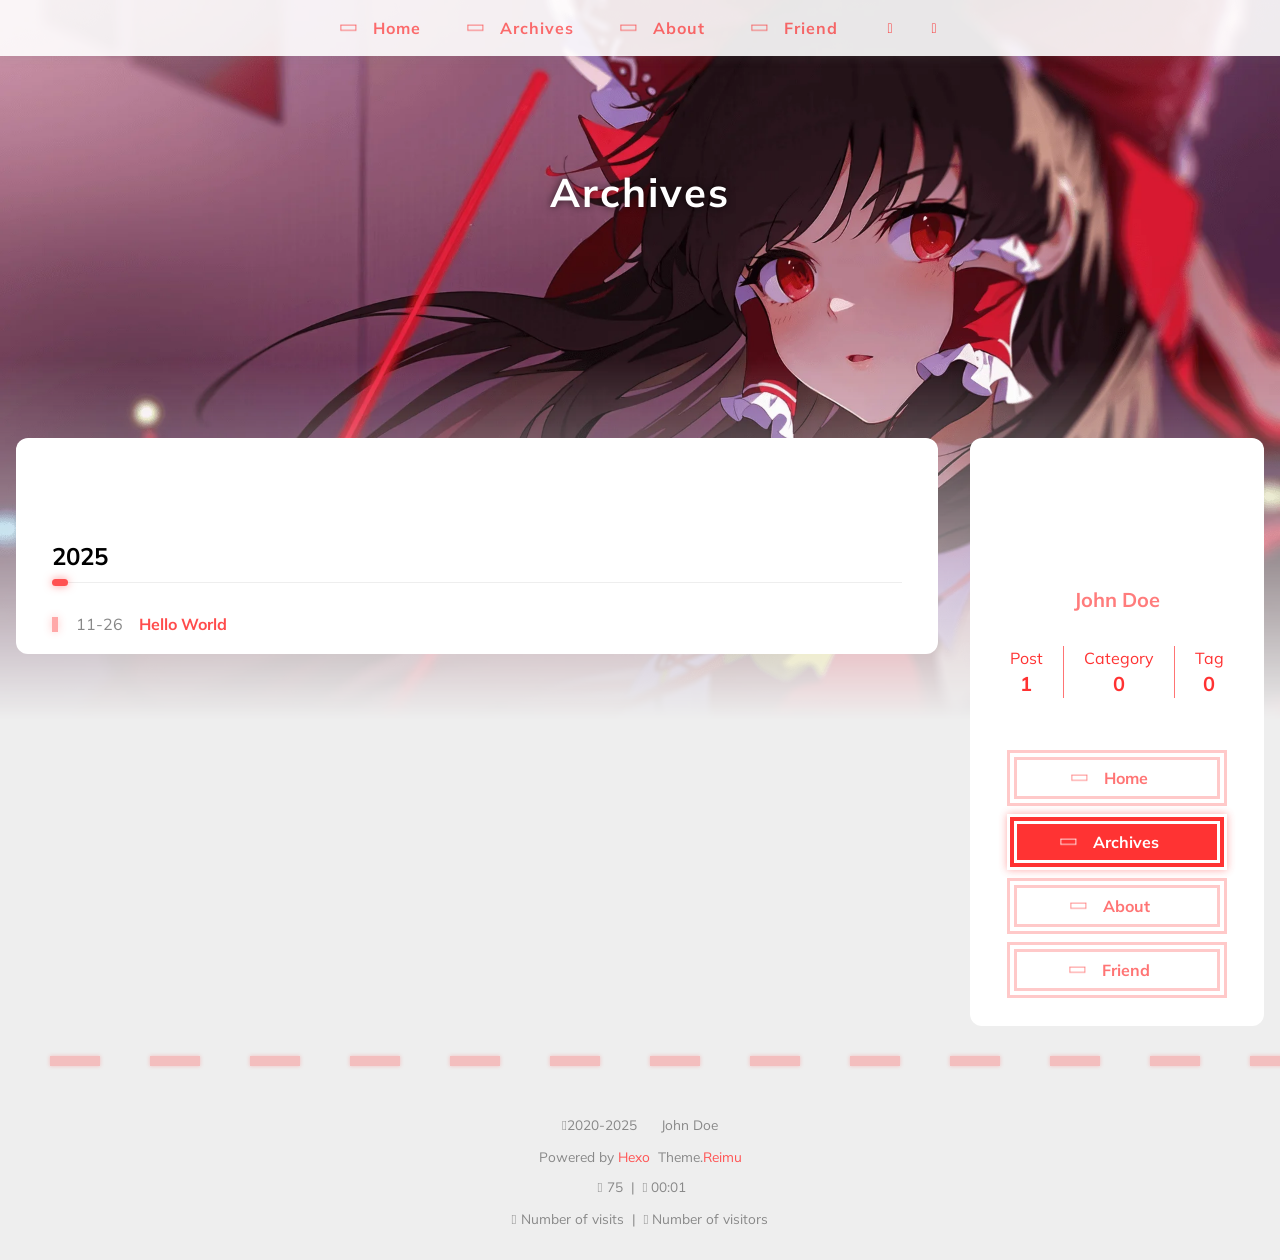
==== archives/index.html @ 02c72156 "Site updated: 2025-11-26 17:56:49" ====
<!DOCTYPE html>
  <html lang="en"  
      data-theme-mode="auto"
  >
  <head>
  <meta charset="utf-8">
  
  
  
  <script>window.REIMU_CONFIG = {};window.REIMU_CONFIG.icon_font = '4552607_4k4bc36ef96';window.REIMU_CONFIG.clipboard_tips = {"success":{"en":"Copy successfully (*^▽^*)"},"fail":{"en":"Copy failed (ﾟ⊿ﾟ)ﾂ"},"copyright":{"enable":false,"count":50,"license_type":"by-nc-sa"}};window.REIMU_CONFIG.clipboard_tips.copyright.content = 'All articles on this blog are licensed under the BY-NC-SA license agreement unless otherwise stated. Please indicate the source when reprinting!';window.REIMU_CONFIG.code_block = {"expand":true};window.REIMU_CONFIG.base = 'http://example.com';</script>
  <title>
    Archives | Hexo
  </title>
  <meta name="viewport" content="width=device-width, initial-scale=1, shrink-to-fit=no">
    <link rel="preconnect" href="https://fonts.gstatic.com/" crossorigin><link rel="preload" as="style" href="https://fonts.googleapis.com/css?family=Mulish%3A400%2C400italic%2C700%2C700italic%7CNoto+Serif+SC%3A400%2C400italic%2C700%2C700italic&display=swap"><link rel="stylesheet" href="https://fonts.googleapis.com/css?family=Mulish%3A400%2C400italic%2C700%2C700italic%7CNoto+Serif+SC%3A400%2C400italic%2C700%2C700italic&display=swap" media="print" onload="this.media&#x3D;&#39;all&#39;">
    <link rel="preload" href="//at.alicdn.com/t/c/font_4552607_4k4bc36ef96.woff2" as="font" type="font/woff2" crossorigin="anonymous">
    
<link rel="stylesheet" href="/css/loader.css">

    <meta property="og:type" content="website">
<meta property="og:title" content="Hexo">
<meta property="og:url" content="http://example.com/archives/index.html">
<meta property="og:site_name" content="Hexo">
<meta property="og:locale" content="en_US">
<meta property="og:image" content="http://example.com/images/banner.webp">
<meta property="article:author" content="John Doe">
<meta name="twitter:card" content="summary">
<meta name="twitter:image" content="http://example.com/images/banner.webp">
    <link rel="alternate" href="/atom.xml" title="Hexo" type="application/atom+xml">
    <link rel="shortcut icon" href="/images/favicon.ico">
  
<link rel="stylesheet" href="/css/style.css">

  <link rel="preload" as="style" onload="this.onload&#x3D;null;this.rel&#x3D;&#39;stylesheet&#39;" href="https://npm.webcache.cn/photoswipe@5.4.4/dist/photoswipe.css" integrity="sha384-IfxC36XL&#x2F;toUyJ939C73PcgMuRzAZuIzZxE38drsmO5p6jD7ei+Zx&#x2F;1oA&#x2F;0l8ysE" crossorigin="anonymous">
    
<script src="https://npm.webcache.cn/pace-js@1.2.4/pace.min.js" integrity="sha384-k6YtvFUEIuEFBdrLKJ3YAUbBki333tj1CSUisai5Cswsg9wcLNaPzsTHDswp4Az8" crossorigin="anonymous"></script>

    
<link rel="stylesheet" href="https://npm.webcache.cn/@reimujs/aos@0.1.2/dist/aos.css" integrity="sha384-GMRP93c6Hkz9JVKGAuRR3nTS7M07RwPgTFenXiosjq2VbVgvdDNcz1g6Mkj8AONa" crossorigin="anonymous">

<meta name="generator" content="Hexo 8.1.1"></head>

  <body>
      <div id='loader'>
    <div class="loading-left-bg loading-bg"></div>
    <div class="loading-right-bg loading-bg"></div>
    <div class="spinner-box">
      <div class="loading-taichi rotate">
          <svg width="150" height="150" viewBox="0 0 1024 1024" class="icon" version="1.1" xmlns="https://www.w3.org/2000/svg" shape-rendering="geometricPrecision">
            <path d="M303.5 432A80 80 0 0 1 291.5 592A80 80 0 0 1 303.5 432z" fill="var(--red-1, #ff5252)" />
            <path d="M512 65A447 447 0 0 1 512 959L512 929A417 417 0 0 0 512 95A417 417 0 0 0 512 929L512 959A447 447 0 0 1 512 65z 
           M512 95A417 417 0 0 1 929 512A208.5 208.5 0 0 1 720.5 720.5L720.5 592A80 80 0 0 0 720.5 432A80 80 0 0 0 720.5 592L720.5 720.5A208.5 208.5 0 0 1 512 512A208.5 208.5 0 0 0 303.5 303.5A208.5 208.5 0 0 0 95 512A417 417 0 0 1 512 95z" fill="var(--red-1, #ff5252)" />
          </svg>
      </div>
      <div class="loading-word">Loading...</div>
    </div>
  </div>
  </div>
  <script>
    var time = null;
    var loaderEl = document.getElementById('loader');
    var startLoading = () => {
      time = Date.now();
      loaderEl.classList.remove("loading");
    }
    var hideLoader = () => {
      document.body.style.overflow = 'auto';
      loader.classList.add('loading');
    };

    var endLoading = () => {
      if (!time) {
        hideLoader();
      } else {
        if (Date.now() - time > 500) {
          time = null;
          hideLoader();
        } else {
          setTimeout(endLoading, 500 - (Date.now() - time));
          time = null;
        }
      }
    }
    window.addEventListener('DOMContentLoaded', endLoading);
    loaderEl.addEventListener('click', endLoading);
  </script>
<div id="copy-tooltip"></div>
<div id="heatmap-tooltip"></div>


    <div id="container">
      <div id="wrap">
        <div id="header-nav">
  <nav id="main-nav" aria-label="Primary navigation">
        <a class="main-nav-link-wrap" href="/">
          <div class="main-nav-icon icon rotate">
              &#xe62b;
          </div>
          <span class="main-nav-link">Home</span>
        </span>
        <a class="main-nav-link-wrap" href="/archives">
          <div class="main-nav-icon icon rotate">
              &#xe62b;
          </div>
          <span class="main-nav-link">Archives</span>
        </span>
        <a class="main-nav-link-wrap" href="/about">
          <div class="main-nav-icon icon rotate">
              &#xe62b;
          </div>
          <span class="main-nav-link">About</span>
        </span>
        <a class="main-nav-link-wrap" href="/friend">
          <div class="main-nav-icon icon rotate">
              &#xe62b;
          </div>
          <span class="main-nav-link">Friend</span>
        </span>
    <a id="main-nav-toggle" class="nav-icon" aria-label="Toggle navigation" role="button"></a>
  </nav>
  <nav id="sub-nav" aria-label="Secondary navigation">
      <a id="nav-rss-link" class="nav-icon" href="/atom.xml" title="RSS Feed" aria-label="RSS Feed" target="_blank"></a>
  </nav>
</div>
<header id="header" aria-label="Site header">
      <picture>
      </picture>
        <img  fetchpriority="high" src="/images/banner.webp" alt="">
  <div id="header-outer">
    <div id="header-title">
          <span id="logo">
            <h1 data-aos="slide-up">Archives</h1>
          </span>
        <h2 id="subtitle-wrap" data-aos="slide-down">
        </h2>
    </div>
  </div>
</header>

        <div id="content" aria-label="Page content"  class="sidebar-right" >
          <aside id="sidebar" aria-label="Sidebar">
  <div class="sidebar-wrapper-container ">
  <div class="sidebar-wrapper">
    <div class="sidebar-wrap" data-aos="fade-up">
        <div class="sidebar-author">
  <img data-src="/avatar/avatar.webp" data-sizes="auto" alt="John Doe" class="lazyload">
  <div class="sidebar-author-name">John Doe</div>
  <div class="sidebar-description"></div>
</div>
<div class="sidebar-state">
  <div class="sidebar-state-article">
    <div>Post</div>
    <div class="sidebar-state-number">1</div>
  </div>
  <div class="sidebar-state-category">
    <div>Category</div>
    <div class="sidebar-state-number">0</div>
  </div>
  <div class="sidebar-state-tag">
    <div>Tag</div>
    <div class="sidebar-state-number">0</div>
  </div>
</div>
<div class="sidebar-social">
</div>
<div class="sidebar-menu">
      <div class="sidebar-menu-link-wrap">
        <a class="sidebar-menu-link-dummy" href="/" aria-label="Home"></a>
        <div class="sidebar-menu-icon icon rotate">
            &#xe62b;
        </div>
        <div class="sidebar-menu-link">Home</div>
      </div>
      <div class="sidebar-menu-link-wrap">
        <a class="sidebar-menu-link-dummy" href="/archives" aria-label="Archives"></a>
        <div class="sidebar-menu-icon icon rotate">
            &#xe62b;
        </div>
        <div class="sidebar-menu-link">Archives</div>
      </div>
      <div class="sidebar-menu-link-wrap">
        <a class="sidebar-menu-link-dummy" href="/about" aria-label="About"></a>
        <div class="sidebar-menu-icon icon rotate">
            &#xe62b;
        </div>
        <div class="sidebar-menu-link">About</div>
      </div>
      <div class="sidebar-menu-link-wrap">
        <a class="sidebar-menu-link-dummy" href="/friend" aria-label="Friend"></a>
        <div class="sidebar-menu-icon icon rotate">
            &#xe62b;
        </div>
        <div class="sidebar-menu-link">Friend</div>
      </div>
</div>

    </div>
  </div>
  <div class="sidebar-widget">
  </div>
  </div>
</aside>

          <section id="main" aria-label="Main content"><div class="archives-outer-wrap" data-aos="fade-up">
    <div class="tag-wrap">
</div>
<div class="category-wrap">
</div>
        <section class="archives-wrap" data-aos="fade-up">
          <div class="archive-year-wrap">
            <a href="/archives/2025" class="archive-year">2025</a>
          </div>
          <ul>
            <li class="archive-article">
  <div class="archive-article-date">
    <span>
      <time class="dt-published" datetime="2025-11-26T09:20:32.483Z" itemprop="datePublished">11-26</time>
    </span>
  </div>
    <a class="archive-article-title" href="/2025/11/26/hello-world/">Hello World</a>
</li>

          </ul>
        </section>
  </div>

</section>
        </div>
        <footer id="footer" aria-label="Site footer">
  <div style="width: 100%; overflow: hidden">
    <div class="footer-line"></div>
  </div>
  <div id="footer-info">
    <div>
      <span class="icon-copyright"></span>
        2020-2025
      <span class="footer-info-sep rotate"></span>
      John Doe
    </div>
      <div>
        Powered by&nbsp;<a href="https://hexo.io/" rel="noopener nofollow noreferrer" target="_blank">Hexo</a>&nbsp;
        Theme.<a href="https://github.com/D-Sketon/hexo-theme-reimu" rel="noopener nofollow noreferrer" target="_blank">Reimu</a>
      </div>
      <div>
        <span class="icon-brush"></span>
        75
        &nbsp;|&nbsp;
        <span class="icon-coffee"></span>
        00:01
      </div>
      <div>
        <span class="icon-eye"></span>
        <span id="busuanzi_container_site_pv">Number of visits&nbsp;<span id="busuanzi_value_site_pv"></span></span>
        &nbsp;|&nbsp;
        <span class="icon-user"></span>
        <span id="busuanzi_container_site_uv">Number of visitors&nbsp;<span id="busuanzi_value_site_uv"></span></span>
      </div>
  </div>
</footer>

          <div class="sidebar-top">
            <div class="sidebar-top-taichi rotate"></div>
            <div class="arrow-up"></div>
          </div>
        <div id="mask" class="hide"></div>
      </div>
      <nav id="mobile-nav" aria-label="Mobile navigation">
  <div class="sidebar-wrap">
      <div class="sidebar-author">
  <img data-src="/avatar/avatar.webp" data-sizes="auto" alt="John Doe" class="lazyload">
  <div class="sidebar-author-name">John Doe</div>
  <div class="sidebar-description"></div>
</div>
<div class="sidebar-state">
  <div class="sidebar-state-article">
    <div>Post</div>
    <div class="sidebar-state-number">1</div>
  </div>
  <div class="sidebar-state-category">
    <div>Category</div>
    <div class="sidebar-state-number">0</div>
  </div>
  <div class="sidebar-state-tag">
    <div>Tag</div>
    <div class="sidebar-state-number">0</div>
  </div>
</div>
<div class="sidebar-social">
</div>
<div class="sidebar-menu">
      <div class="sidebar-menu-link-wrap">
        <a class="sidebar-menu-link-dummy" href="/" aria-label="Home"></a>
        <div class="sidebar-menu-icon icon rotate">
            &#xe62b;
        </div>
        <div class="sidebar-menu-link">Home</div>
      </div>
      <div class="sidebar-menu-link-wrap">
        <a class="sidebar-menu-link-dummy" href="/archives" aria-label="Archives"></a>
        <div class="sidebar-menu-icon icon rotate">
            &#xe62b;
        </div>
        <div class="sidebar-menu-link">Archives</div>
      </div>
      <div class="sidebar-menu-link-wrap">
        <a class="sidebar-menu-link-dummy" href="/about" aria-label="About"></a>
        <div class="sidebar-menu-icon icon rotate">
            &#xe62b;
        </div>
        <div class="sidebar-menu-link">About</div>
      </div>
      <div class="sidebar-menu-link-wrap">
        <a class="sidebar-menu-link-dummy" href="/friend" aria-label="Friend"></a>
        <div class="sidebar-menu-icon icon rotate">
            &#xe62b;
        </div>
        <div class="sidebar-menu-link">Friend</div>
      </div>
</div>

  </div>
</nav>

    </div>
    
<script src="https://npm.webcache.cn/lazysizes@5.3.2/lazysizes.min.js" integrity="sha384-3gT&#x2F;vsepWkfz&#x2F;ff7PpWNUeMzeWoH3cDhm&#x2F;A8jM7ouoAK0&#x2F;fP&#x2F;9bcHHR5kHq2nf+e" crossorigin="anonymous"></script>


<script src="https://npm.webcache.cn/clipboard@2.0.11/dist/clipboard.min.js" integrity="sha384-J08i8An&#x2F;QeARD9ExYpvphB8BsyOj3Gh2TSh1aLINKO3L0cMSH2dN3E22zFoXEi0Q" crossorigin="anonymous"></script>




<script src="/js/script.js"></script>


  
<script src="/js/aos.js"></script>

  <script>
    var aosInit = () => {
      AOS.init({
        duration: 1000,
        easing: "ease",
        once: true,
        offset: 50,
      });
    };
    if (document.readyState === 'loading') {
      document.addEventListener('DOMContentLoaded', aosInit);
    } else {
      aosInit();
    }
  </script>


<script src="/js/pjax_script.js" data-pjax></script>




  
<script src="https://npm.webcache.cn/mouse-firework@0.1.1/dist/index.umd.js" integrity="sha384-8LyaidD9GPxQQgLJO&#x2F;WRw&#x2F;O2h3BoNq&#x2F;ApI&#x2F;ecpvM6RsrCz2qP2ppBXUKihP4V&#x2F;2d" crossorigin="anonymous"></script>

  <script>
    if (!false || !window.matchMedia('(max-width: 768px)').matches) {
      window.firework && window.firework(JSON.parse('{"excludeElements":["a","button"],"particles":[{"shape":"circle","move":["emit"],"easing":"easeOutExpo","colors":["var(--red-1)","var(--red-2)","var(--red-3)","var(--red-4)"],"number":20,"duration":[1200,1800],"shapeOptions":{"radius":[16,32],"alpha":[0.3,0.5]}},{"shape":"circle","move":["diffuse"],"easing":"easeOutExpo","colors":["var(--red-0)"],"number":1,"duration":[1200,1800],"shapeOptions":{"radius":20,"alpha":[0.2,0.5],"lineWidth":6}}]}'));
    }
  </script>





<div id="lazy-script">
  <div>
  </div>
</div>


  <script>
    console.log(String.raw`%c 
 ______     ______     __     __    __     __  __    
/\  == \   /\  ___\   /\ \   /\ "-./  \   /\ \/\ \   
\ \  __<   \ \  __\   \ \ \  \ \ \-./\ \  \ \ \_\ \  
 \ \_\ \_\  \ \_____\  \ \_\  \ \_\ \ \_\  \ \_____\ 
  \/_/ /_/   \/_____/   \/_/   \/_/  \/_/   \/_____/ 
                                                  
`,'color: #ff5252;')
    console.log('%c Theme.Reimu v' + '1.11.0' + ' %c https://github.com/D-Sketon/hexo-theme-reimu ', 'color: white; background: #ff5252; padding:5px 0;', 'padding:4px;border:1px solid #ff5252;')
  </script>
  


  
<script src="https://npm.webcache.cn/busuanzi@2.3.0/bsz.pure.mini.js" integrity="sha384-0M75wtSkhjIInv4coYlaJU83+OypaRCIq2SukQVQX04eGTCBXJDuWAbJet56id+S" crossorigin="anonymous" async></script>


<script>
  if ('serviceWorker' in navigator) {
    navigator.serviceWorker.getRegistrations().then((registrations) => {
      for (let registration of registrations) {
        registration.unregister();
      }
    });
  }
</script>





  </body>
  </html>
---- css/loader.css ----
[data-theme='dark'] #loader .loading-bg {
  background-color: rgba(37,37,37,0.9);
}
[data-theme='dark'] #loader .spinner-box .loading-word {
  color: var(--red-1, #ff5252);
}
#loader .loading-bg {
  position: fixed;
  z-index: 1000;
  width: 50%;
  height: 100%;
  background-color: rgba(255,255,255,0.9);
  transition: 0.8s;
}
#loader .loading-right-bg {
  right: 0;
}
#loader .spinner-box {
  position: fixed;
  z-index: 1001;
  display: flex;
  justify-content: center;
  align-items: center;
  width: 100%;
  height: 100vh;
  opacity: 1;
  transition: 0.5s;
}
#loader .spinner-box .loading-taichi {
  opacity: 0.8;
}
#loader .spinner-box .rotate {
  animation: rotate-all 2s linear infinite;
}
#loader .spinner-box .loading-word {
  position: absolute;
  color: var(--red-1, #ff5252);
  top: calc(50% + 110px);
  left: 50%;
  transform: translate(-50%, -50%);
  font: 700 1.2rem  'Mulish','Noto Serif SC', '-apple-system','PingFang SC','Microsoft YaHei','sans-serif';
}
#loader.loading .loading-left-bg {
  transform: translate(-100%, 0);
}
#loader.loading .loading-right-bg {
  transform: translate(100%, 0);
}
#loader.loading .spinner-box {
  opacity: 0;
  visibility: hidden;
}
@keyframes rotate-all {
  100% {
    transform: rotate(360deg);
  }
}
---- css/style.css ----
:root {
  --red-0: #ff0000;
  --red-1: #ff5252;
  --red-2: #ff7c7c;
  --red-3: #ffafaf;
  --red-4: #ffd0d0;
  --red-5: #ffecec;
  --red-5-5: #fff3f3;
  --red-6: #fff7f7;
  --grey-9: #888;
  --grey-7: var(--color-default);
  --color-archive-year: #000;
  --color-default: #444;
  --color-border: var(--red-3);
  --color-link: var(--red-1);
  --color-background: #eee;
  --color-code-background: #f8f8f8;
  --color-header-background: rgba(255,255,255,0.9);
  --color-footer-background: #fff;
  --color-mobile-nav-background: #fff;
  --color-wrap: #fff;
  --color-sticky: #fff;
  --color-h2-border: #eee;
  --color-meta-shadow: var(--red-6);
  --color-hover-shadow: rgba(120,120,120,0.15);
  --color-h2-after: var(--red-1);
  --color-red-6-shadow: rgba(255, 78, 78, 0.6);
  --color-red-3-shadow: rgba(255, 78, 78, 0.3);
  --highlight-nav: #f5f5f5;
  --highlight-scrollbar: #d6d6d6;
  --highlight-background: #fdfdfd;
  --highlight-selection: #e9e9e988;
  --highlight-foreground: #24292e;
  --highlight-comment: #7d7d7d;
  --highlight-red: #d73a49;
  --highlight-orange: #e36209;
  --highlight-yellow: #cb911d;
  --highlight-green: #22863a;
  --highlight-aqua: #005cc5;
  --highlight-blue: #032f62;
  --highlight-purple: #6f42c1;
  --highlight-deletion: #b31d28;
  --highlight-deletion-bg: #ffeef0;
  --highlight-addition: #22863a;
  --highlight-addition-bg: #f0fff4;
  --cursor-default: url("../images/cursor/reimu-cursor-default.png"), auto;
  --cursor-pointer: url("../images/cursor/reimu-cursor-pointer.png"), pointer;
  --cursor-text: url("../images/cursor/reimu-cursor-text.png"), text;
  --footer-icon: url("../images/taichi.png");
  --sponsor-icon: url("../images/taichi.png");
  --top-icon: url("../images/taichi.png");
  --shadow-meta: 0 0 5px 2px var(--color-meta-shadow);
  --shadow-meta-hover: 0 0 6px 4px var(--color-meta-shadow);
  --shadow-card: 0 0 10px 2px var(--color-hover-shadow);
  --shadow-card-hover: 0 0 10px 4px var(--color-hover-shadow);
  --shadow-red-6-shadow: 0 0 8px var(--color-red-6-shadow);
}
[data-theme='dark']:root {
  --red-0: var(--red-1);
  --red-4: rgba(255, 208, 208, 0.5);
  --red-5: rgba(255,228,228,0.15);
  --red-5-5: rgba(255,236,236,0.05);
  --red-6: rgba(255, 243, 243, 0.2);
  --color-archive-year: #999;
  --color-default: #999;
  --color-border: var(--red-5);
  --color-background: #21252b;
  --color-code-background: rgba(232,232,232,0.1);
  --color-header-background: #222;
  --color-footer-background: #21252b;
  --color-mobile-nav-background: #21252b;
  --color-wrap: #272b30;
  --color-h2-border: #47474a;
  --color-meta-shadow: rgba(0,0,0,0.2);
  --color-hover-shadow: rgba(0,0,0,0.2);
  --highlight-nav: #222830;
  --highlight-scrollbar: #454d59;
  --highlight-background: #1e2027;
  --highlight-selection: #51515155;
  --highlight-foreground: #c9d1d9;
  --highlight-comment: #8b949e;
  --highlight-red: #ff7b72;
  --highlight-orange: #ffa657;
  --highlight-yellow: #ffcc66;
  --highlight-green: #7ee787;
  --highlight-aqua: #a5d6ff;
  --highlight-blue: #79c0ff;
  --highlight-purple: #d2a8ff;
  --highlight-deletion: #ffa198;
  --highlight-deletion-bg: #490202;
  --highlight-addition: #7ee787;
  --highlight-addition-bg: #04260f;
}
[data-theme='dark']:root img {
  filter: brightness(70%);
}
[data-theme='dark']:root .pswp__img {
  opacity: 1;
  filter: none;
  animation: none;
}
[data-theme='dark']:root img.lazyloaded {
  opacity: 1;
  animation: blur-darken 0.8s ease-in-out forwards;
}
body [data-aos='fade-up'] {
  transform: translate3d(0, 30px, 0);
}
body [data-aos='zoom-in'] {
  transform: scale(0.8);
}
[data-aos^=fade],
[data-aos^=zoom] {
  transition-property: all !important;
}
@keyframes blur {
  0% {
    filter: blur(10px);
  }
  to {
    filter: blur(0);
  }
}
@keyframes blur-darken {
  0% {
    filter: blur(10px) brightness(70%);
  }
  to {
    filter: blur(0) brightness(70%);
  }
}
@keyframes fade-in-blur {
  0% {
    opacity: 0;
    filter: blur(10px);
  }
  100% {
    opacity: 1;
    filter: blur(0);
  }
}
@keyframes rotate-all {
  100% {
    transform: rotate(360deg);
  }
}
@keyframes transform-all {
  100% {
    transform: translateX(-100px);
  }
}
.article-entry h1 {
  font-size: 2.25em;
}
.article-entry h2 {
  font-size: 1.75em;
  position: relative;
}
.article-entry h2:before {
  content: '';
  position: absolute;
  width: 100%;
  border-bottom: 1px solid var(--color-h2-border);
  bottom: -15px;
  box-sizing: unset;
  transition: 1s;
}
.article-entry h2:after {
  content: '';
  position: absolute;
  background: var(--color-h2-after);
  width: 1em;
  height: 7px;
  bottom: -18px;
  left: 0;
  border-radius: 8px;
  box-shadow: var(--shadow-red-6-shadow);
  transition: 0.3s;
}
.article-entry h2:hover:after {
  width: 3em;
}
.article-entry h3 {
  font-size: 1.5em;
}
.article-entry h4 {
  font-size: 1.25em;
}
.article-entry h5 {
  font-size: 1em;
}
.article-entry h6 {
  font-size: 1em;
  color: var(--grey-9);
}
.article-entry hr {
  margin: 12px 0;
  opacity: 0.3;
  height: 4px;
  background-image: linear-gradient(to right, var(--red-0) 50%, transparent 0%);
  background-size: 50px 4px;
  background-repeat: repeat-x;
  border: none;
  filter: drop-shadow(0px 0px 2px var(--red-1));
  transition: opacity 0.3s, color 0.3s;
}
.article-entry hr:hover {
  opacity: 0.5;
}
.article-entry strong {
  font-weight: bold;
}
.article-entry em,
.article-entry cite {
  font-style: italic;
}
.article-entry sup,
.article-entry sub {
  font-size: 0.75em;
  line-height: 0;
  position: relative;
  vertical-align: baseline;
}
.article-entry sup {
  top: -0.5em;
}
.article-entry sub {
  bottom: -0.2em;
}
.article-entry small {
  font-size: 0.85em;
}
.article-entry acronym,
.article-entry abbr {
  text-decoration: none;
  border-bottom: 1px dotted;
}
.article-entry ul,
.article-entry ol,
.article-entry dl {
  margin: 0 20px;
  line-height: 1.67;
}
.article-entry ul ul,
.article-entry ol ul,
.article-entry ul ol,
.article-entry ol ol {
  margin-top: 0;
  margin-bottom: 0;
}
.article-entry ul {
  list-style: disc;
}
.article-entry ol {
  list-style: decimal;
}
.article-entry dt {
  font-weight: bold;
}
@font-face {
  font-family: 'iconfont';
  src: url("//at.alicdn.com/t/c/font_4552607_4k4bc36ef96.woff2") format('woff2');
  font-display: swap;
}
.archives-tag-list-link:before {
  font-family: 'iconfont';
  content: '\e622';
}
.archives-category-list-link:before {
  font-family: 'iconfont';
  content: '\e604';
}
.article-date-link:before {
  font-family: 'iconfont';
  content: '\e606';
}
.article-category-link:before {
  font-family: 'iconfont';
  content: '\e604';
}
.article-tag-list-link:before {
  font-family: 'iconfont';
  content: '\e622';
}
.article-comment-link:before {
  font-family: 'iconfont';
  content: '\e608';
}
.icon-copyright:before {
  font-family: 'iconfont';
  content: '\e60a';
}
.icon-brush:before {
  font-family: 'iconfont';
  content: '\e618';
}
.icon-coffee:before {
  font-family: 'iconfont';
  content: '\e607';
}
.icon-eye:before {
  font-family: 'iconfont';
  content: '\e60f';
}
.icon-user:before {
  font-family: 'iconfont';
  content: '\e628';
}
#main-nav-toggle:before {
  font-family: 'iconfont';
  content: '\e62f';
}
#nav-rss-link:before {
  font-family: 'iconfont';
  content: '\e61f';
}
#nav-search-btn:before {
  font-family: 'iconfont';
  content: '\e631';
}
#nav-sun-btn:before {
  font-family: 'iconfont';
  content: '\e621';
}
#nav-moon-btn:before {
  font-family: 'iconfont';
  content: '\e617';
}
#nav-circle-half-stroke-btn:before {
  font-family: 'iconfont';
  content: '\e641';
}
#nav-language-btn:before {
  font-family: 'iconfont';
  content: '\e642';
}
.icon-copy:before {
  font-family: 'iconfont';
  content: '\e60c';
}
.icon-chevron-down:before {
  font-family: 'iconfont';
  content: '\e609';
}
.icon-check:before {
  font-family: 'iconfont';
  content: '\e636';
}
.icon-times:before {
  font-family: 'iconfont';
  content: '\e637';
}
.icon-calendar:before {
  font-family: 'iconfont';
  content: '\e605';
}
.icon-calendar-plus:before {
  font-family: 'iconfont';
  content: '\e648';
}
.icon-pencil:before {
  font-family: 'iconfont';
  content: '\e61b';
}
.icon-clock:before {
  font-family: 'iconfont';
  content: '\e613';
}
.post-sticky:before {
  font-family: 'iconfont';
  content: '\e627';
}
.popup-btn-close:before {
  font-family: 'iconfont';
  content: '\e626';
}
.reimu-search-input-icon:before {
  font-family: 'iconfont';
  content: '\e631';
}
.ais-pagination--item__previous a:before {
  font-family: 'iconfont';
  content: '\e601';
}
.ais-pagination--item__next a:before {
  font-family: 'iconfont';
  content: '\e630';
}
.icon-github:before {
  content: '\e619';
}
.sidebar-toc-btn:before {
  font-family: 'iconfont';
  content: '\e633';
}
.sidebar-common-btn:before {
  font-family: 'iconfont';
  content: '\e632';
}
.sidebar-top .arrow-up:before {
  font-family: 'iconfont';
  content: '\e634';
}
.icon-link:before {
  font-family: 'iconfont';
  content: '\e639';
}
.icon-globe:before {
  font-family: 'iconfont';
  content: '\e638';
}
.icon-creative-commons:before {
  font-family: 'iconfont';
  content: '\e63a';
}
.icon-taichi:before {
  font-family: 'iconfont';
  content: '\e62b';
}
.icon-image:before {
  font-family: 'iconfont';
  content: '\e63f';
}
.icon {
  font-family: 'iconfont';
}
html,
body,
div,
span,
applet,
object,
iframe,
h1,
h2,
h3,
h4,
h5,
h6,
p,
blockquote,
pre,
a,
abbr,
acronym,
address,
big,
cite,
code,
del,
dfn,
em,
img,
ins,
kbd,
q,
s,
samp,
small,
strike,
strong,
sub,
sup,
tt,
var,
dl,
dt,
dd,
ol,
ul,
li,
fieldset,
form,
label,
legend,
table,
caption,
tbody,
tfoot,
thead,
tr,
th,
td {
  margin: 0;
  padding: 0;
  border: 0;
  outline: 0;
  font-weight: inherit;
  font-style: inherit;
  font-family: inherit;
  font-size: 100%;
  vertical-align: baseline;
}
body {
  line-height: 1;
  color: #000;
  background: #fff;
}
ol,
ul {
  list-style: none;
}
table {
  border-collapse: separate;
  border-spacing: 0;
  vertical-align: middle;
}
caption,
th,
td {
  text-align: left;
  font-weight: normal;
  vertical-align: middle;
}
a img {
  border: none;
}
h1,
h2,
h3,
h4,
h5,
h6 {
  font-weight: 700;
}
input,
button {
  margin: 0;
  padding: 0;
}
input::-moz-focus-inner,
button::-moz-focus-inner {
  border: 0;
  padding: 0;
}
html,
body,
#container {
  height: 100%;
  scroll-behavior: smooth;
  cursor: var(--cursor-default);
}
body {
  width: 100%;
  background: var(--color-background);
  -webkit-text-size-adjust: 100%;
  -webkit-font-smoothing: antialiased;
  text-size-adjust: 100%;
  font-family: 'Mulish','Noto Serif SC', '-apple-system','PingFang SC','Microsoft YaHei','sans-serif';
  transition: background 1s;
  text-autospace: normal;
  color: var(--color-default);
}
body ::selection {
  background: var(--red-1);
  color: #fff;
}
a,
button {
  cursor: var(--cursor-pointer) !important;
}
.site-search input {
  cursor: var(--cursor-text) !important;
}
#main span:not(button span),
#main p:not(button p),
#main code,
#main kbd,
#main input,
#main textarea {
  cursor: var(--cursor-text) !important;
}
#main nav span {
  cursor: var(--cursor-default) !important;
}
#container {
  position: relative;
}
.mobile-nav-on {
  overflow: hidden !important;
}
#wrap {
  position: absolute;
  z-index: 1;
  top: 0;
  left: 0;
  height: 100%;
  width: 100%;
  transition: 1s;
  background: var(--color-background);
}
#main {
  flex: 1;
  padding: 0 20px;
  max-width: 100%;
  box-sizing: border-box;
}
@media screen and (max-width: 959px) {
  #main {
    min-width: 100%;
  }
}
@media screen and (max-width: 767px) {
  #main {
    padding: 0 16px;
  }
}
#content {
  position: relative;
  display: flex;
  padding-top: 8px;
  align-items: stretch;
  max-width: 1350px;
  margin: 0 auto;
  overflow: visible;
}
@media screen and (min-width: 960px) {
  .sidebar-left #main,
  .sidebar-right #main {
    padding: 0;
    width: 73%;
    max-width: calc(100% - 268px - 64px);
    margin: 0 16px;
  }
}
#content.sidebar-right {
  flex-direction: row-reverse;
}
#mask {
  z-index: 1000;
  position: fixed;
  top: 0;
  left: 0;
  width: 100%;
  height: 100%;
  background: rgba(0,0,0,0.3);
  backdrop-filter: blur(3px);
  -webkit-backdrop-filter: blur(3px);
  opacity: 1;
  transition: 0.3s;
}
#mask.hide {
  opacity: 0;
  visibility: hidden;
}
#header {
  min-height: 400px;
  height: 35vh;
  position: relative;
}
#header img {
  position: absolute;
  top: 0;
  left: 0;
  width: 100%;
  height: 180%;
  z-index: -2;
  user-select: none;
  display: block;
  object-fit: cover;
  transition: 0.3s;
  -webkit-mask: linear-gradient(to top, transparent, #fff 50%);
  mask: linear-gradient(to top, transparent, #fff 50%);
}
@media screen and (max-width: 959px) {
  #header img {
    height: 120%;
  }
}
@media screen and (max-width: 767px) {
  #header img {
    height: 100%;
  }
}
#header-outer {
  height: 100%;
  position: relative;
  max-width: 100%;
}
[data-theme='dark'] #header-nav:hover {
  background: var(--color-header-background);
}
#header-nav {
  position: fixed;
  top: 0;
  left: 0;
  right: 0;
  display: flex;
  justify-content: center;
  background: var(--color-header-background);
  box-shadow: var(--shadow-card);
  transition: background 1s, top 0.3s;
  z-index: 200;
}
#header-nav:hover {
  background: rgba(255,255,255,0.95);
}
#header-nav.header-nav-hidden {
  top: -80px;
}
#header-title {
  font-weight: 700;
  text-align: center;
  position: absolute;
  top: 50%;
  margin: -20px 2.5% 0;
  width: 95%;
  opacity: 0;
  filter: blur(8px);
  will-change: transform, opacity, filter;
  animation: fade-in-blur 800ms ease-out 200ms forwards;
}
#logo,
#subtitle {
  text-decoration: none;
  color: #fff;
}
#logo {
  font-size: 40px;
  font-weight: 700;
  letter-spacing: 2px;
  display: inline-block;
  transform: translateY(-20%);
  text-shadow: 0 0 0.5rem rgba(0,0,0,0.7);
}
@media screen and (max-width: 959px) {
  #logo {
    font-size: 36px;
  }
}
@media screen and (min-width: 480px) and (max-width: 767px) {
  #logo {
    font-size: 30px;
  }
}
@media screen and (max-width: 479px) {
  #logo {
    font-size: 30px;
  }
}
#subtitle {
  font-size: 18px;
  font-weight: 400;
  letter-spacing: 1px;
  text-shadow: 0 0 5px rgba(0,0,0,0.7);
  width: 70%;
  margin: 0 auto;
  display: block;
  line-height: 1.5;
}
@media screen and (max-width: 959px) {
  #subtitle {
    font-size: 16px;
  }
}
@media screen and (min-width: 480px) and (max-width: 767px) {
  #subtitle {
    font-size: 14px;
  }
}
@media screen and (max-width: 479px) {
  #subtitle {
    font-size: 13px;
  }
}
#subtitle-wrap {
  margin-top: 18px;
}
#main-nav {
  display: flex;
  align-items: center;
}
.nav-icon,
.main-nav-link-wrap,
.main-nav-link,
.main-nav-icon {
  color: var(--red-0);
  opacity: 0.8;
  text-decoration: none;
  transition: 0.2s;
  padding: 20px 15px;
}
.nav-icon {
  text-align: center;
  font-size: 14px;
  width: 14px;
  height: 14px;
  will-change: transform;
}
.nav-icon:hover {
  opacity: 1;
  transform: scale(1.1);
}
[data-theme='dark'] .main-nav-link,
[data-theme='dark'] .nav-icon,
[data-theme='dark'] .main-nav-link-wrap {
  color: var(--red-2);
}
.main-nav-link-wrap {
  padding: 0 15px;
  display: flex;
  transition: 0.3s;
}
.main-nav-link-wrap:hover {
  opacity: 1;
}
@media screen and (max-width: 959px) {
  .main-nav-link-wrap {
    padding: 0 10px;
  }
}
@media screen and (max-width: 767px) {
  .main-nav-link-wrap {
    display: none;
  }
}
.main-nav-link-wrap:hover .main-nav-icon:before {
  transform: rotate(90deg) scale(1.1);
}
.main-nav-link-wrap:hover .main-nav-icon {
  transform: scale(1.1);
}
.main-nav-link-wrap:hover .main-nav-icon.rotate {
  transform: rotate(90deg) scale(1.1);
}
.main-nav-link {
  letter-spacing: 1px;
  font-weight: 700;
  opacity: 0.7;
}
.main-nav-icon {
  cursor: var(--cursor-pointer) !important;
  padding: 15px 5px;
  display: flex;
  align-items: center;
  font-size: 24px;
  font-weight: 400;
  transition: transform 0.3s, color 0.3s;
  will-change: transform;
}
.main-nav-icon.rotate {
  transform: rotate(90deg);
}
.main-nav-icon:before {
  font-size: 24px;
  font-weight: 400;
  transform: rotate(90deg);
  transition: transform 0.3s, color 0.3s;
  will-change: transform;
}
#main-nav-toggle {
  display: none;
}
@media screen and (max-width: 767px) {
  #main-nav-toggle {
    display: block;
  }
}
#sub-nav,
#i18n-nav {
  display: flex;
  align-items: center;
}
#nav-sun-btn:before,
#nav-moon-btn:before,
#nav-circle-half-stroke-btn:before {
  font-weight: 700;
}
#i18n-nav {
  margin-left: 8px;
}
.custom-dropdown {
  position: relative;
}
.select-selected {
  padding: 14px;
  color: var(--red-2);
  cursor: var(--cursor-pointer) !important;
  font-size: 14px;
  display: flex;
  align-items: center;
  justify-content: space-between;
}
.select-items {
  position: absolute;
  top: 100%;
  left: 0;
  right: 0;
  border-radius: 8px;
  background-color: var(--color-wrap);
  margin-top: 4px;
  interpolate-size: allow-keywords;
  height: 0;
  overflow: hidden;
  transition: height 0.3s ease, opacity 0.3s ease, transform 0.3s ease;
  opacity: 0;
  transform: translateY(-10px);
  pointer-events: none;
  z-index: 1;
  font-size: 14px;
  box-shadow: var(--shadow-card);
}
.select-items li {
  list-style: none;
  padding: 10px;
  cursor: var(--cursor-pointer) !important;
  color: var(--red-2);
  transition: 1s;
}
.select-items li:hover {
  color: #fff;
  background: var(--red-1);
}
.select-items.show {
  height: auto;
  opacity: 1;
  transform: translateY(0);
  pointer-events: auto;
}
.select-items li.selected {
  background: var(--red-1);
  color: #fff;
}
.hr-line {
  margin: 12px 36px;
  opacity: 0.3;
  height: 4px;
  background-image: linear-gradient(to right, var(--red-0) 50%, transparent 0%);
  background-size: 50px 4px;
  background-repeat: repeat-x;
  filter: drop-shadow(0px 0px 2px var(--red-1));
  transition: opacity 0.3s, color 0.3s;
}
.hr-line:hover {
  opacity: 0.5;
}
@media screen and (max-width: 767px) {
  .hr-line {
    margin: 12px 16px;
  }
}
.article-inner {
  background: var(--color-wrap);
  border-radius: 12px;
  display: flow-root;
  transition: 0.3s;
}
.article-meta {
  display: flex;
  flex-direction: column;
  padding: 20px 36px 0;
}
@media screen and (max-width: 767px) {
  .article-meta {
    padding: 20px 16px 0;
  }
}
.article-summary {
  margin: 0 0 20px 0 !important;
}
.article-date-link,
.article-category-link {
  text-decoration: none;
  text-transform: uppercase;
  font-size: 14px;
  color: var(--red-1);
  background: var(--red-5);
  border-radius: 8px;
  padding: 10px 20px;
  margin: 0 12px 16px 0;
  box-shadow: var(--shadow-meta);
  transition: 0.3s;
}
.article-date {
  display: flex;
}
.article-date-link:before {
  margin-right: 8px;
}
.article-category {
  display: flex;
  flex-wrap: wrap;
}
.article-category-link:before {
  font-weight: 700;
  margin-right: 8px;
}
.article-entry {
  overflow: hidden;
  color: var(--color-default);
  padding: 0 36px;
}
.article-entry:before,
.article-entry:after {
  content: "";
  display: table;
}
.article-entry:after {
  clear: both;
}
@media screen and (max-width: 767px) {
  .article-entry {
    padding: 0 16px;
  }
}
.article-entry p,
.article-entry table {
  line-height: 1.67;
  margin: 16px 0;
}
.article-entry h1,
.article-entry h2,
.article-entry h3,
.article-entry h4,
.article-entry h5,
.article-entry h6 {
  font-weight: bold;
  line-height: 1.2em;
  margin: 1.2em 0 0.75em;
  word-wrap: break-word;
}
.article-entry h1 a:first-of-type,
.article-entry h2 a:first-of-type,
.article-entry h3 a:first-of-type,
.article-entry h4 a:first-of-type,
.article-entry h5 a:first-of-type,
.article-entry h6 a:first-of-type {
  font-family: 'iconfont';
  opacity: 0.5;
  margin-right: 4px;
  transition: 0.3s;
}
.article-entry h1 a:first-of-type:hover,
.article-entry h2 a:first-of-type:hover,
.article-entry h3 a:first-of-type:hover,
.article-entry h4 a:first-of-type:hover,
.article-entry h5 a:first-of-type:hover,
.article-entry h6 a:first-of-type:hover {
  opacity: 0.8;
  text-decoration: none !important;
}
.article-entry h2 {
  margin-bottom: 40px;
}
.article-entry a {
  color: var(--color-link);
  text-decoration: none;
  word-break: break-word;
}
.article-entry a:hover {
  text-decoration: underline;
}
.article-entry a:not(:has(code),
.article-entry h1 a,
.article-entry h2 a,
.article-entry h3 a,
.article-entry h4 a,
.article-entry h5 a,
.article-entry h6 a,
.article-entry .post-link-card a,
.article-entry .friend-item-wrap a,
.article-entry a.article-gallery-item,
.article-entry .nav-tabs a)::after {
  font-family: 'iconfont';
  content: '\e639';
  font-size: 0.5em;
  margin: 0 0.5em;
  vertical-align: middle;
  font-style: normal;
}
.article-entry a:not(h1 a,
.article-entry h2 a,
.article-entry h3 a,
.article-entry h4 a,
.article-entry h5 a,
.article-entry h6 a) code::after {
  font-family: 'iconfont';
  content: '\e639';
  font-size: 0.5em;
  margin: 0 0.5em;
  vertical-align: middle;
  font-style: normal;
}
.article-entry li {
  margin: 4px 0;
}
.article-entry li:hover::marker {
  transition: color 0.2s;
  color: var(--red-1);
}
.article-entry img {
  opacity: 0;
  transition: 0.3s;
}
.article-entry img,
.article-entry video {
  max-width: 100%;
  height: auto;
  display: block;
  margin: auto;
  border-radius: 12px;
}
.article-entry img.lazyloaded {
  opacity: 1;
  animation: blur 0.8s ease-in-out forwards;
}
.article-entry iframe {
  border: none;
  border-radius: 12px;
}
.article-entry table {
  width: 100%;
  border-collapse: collapse;
  border-spacing: 0;
}
.article-entry div.table-wrapper {
  overflow-x: auto;
  width: 100%;
}
.article-entry div.table-wrapper table {
  width: max-content;
  min-width: 100%;
}
.article-entry div.table-wrapper::-webkit-scrollbar {
  width: 8px;
  height: 8px;
}
.article-entry th {
  font-weight: bold;
  border-bottom: 3px solid var(--color-border);
  padding-bottom: 8px;
}
.article-entry td {
  border-bottom: 1px solid var(--color-border);
  padding: 8px 0;
}
.article-entry blockquote {
  background: var(--red-5-5);
  border-left: 6px var(--red-4) solid;
  margin: 28px 0;
  border-radius: 12px;
  transition: 0.3s;
  display: flow-root;
  padding: 0 12px;
  box-shadow: var(--shadow-meta);
}
.article-entry blockquote:hover {
  box-shadow: var(--shadow-meta-hover);
}
.article-entry blockquote footer {
  font-size: 14px;
  margin: 24px 0;
}
.article-entry blockquote footer cite:before {
  content: '—';
  padding: 0 8px;
}
.article-entry details {
  padding: 16px 12px;
  border-radius: 12px;
  background-color: var(--red-5-5);
  box-shadow: var(--shadow-meta);
  transition: 0.3s;
}
.article-entry details:hover {
  box-shadow: var(--shadow-meta-hover);
}
.article-entry summary {
  font-size: 1.1em;
  font-weight: bold;
  cursor: var(--cursor-pointer) !important;
  padding: 8px;
  border: none;
  border-radius: 8px;
  transition: 0.3s;
}
.article-entry summary:hover {
  background-color: var(--red-5);
}
.article-entry details[open] summary {
  background-color: var(--red-5);
}
.article-entry details[open] summary:hover {
  background-color: var(--red-5);
}
.article-entry details p {
  margin: 20px 0 0;
  padding: 12px;
  background-color: var(--color-footer-background);
  border-radius: 8px;
  transition: 0.3s;
}
.article-entry .pullquote {
  text-align: left;
  width: 50%;
  box-sizing: border-box;
  margin: 0;
}
.article-entry .pullquote.left {
  margin-left: 8px;
  margin-right: 16px;
}
.article-entry .pullquote.right {
  margin-right: 8px;
  margin-left: 16px;
}
.article-entry .video-container {
  position: relative;
  padding-top: 56.25%;
  height: 0;
  overflow: hidden;
}
.article-entry .video-container iframe,
.article-entry .video-container object,
.article-entry .video-container embed {
  position: absolute;
  top: 0;
  left: 0;
  width: 100%;
  height: 100%;
  margin-top: 0;
}
.article-entry p,
.article-entry ul,
.article-entry dl {
  word-wrap: break-word;
}
.article-more-link a {
  display: inline-block;
  line-height: 1;
  padding: 10px 20px;
  border-radius: 8px;
  background: var(--red-5);
  color: var(--red-1);
  text-decoration: none;
  box-shadow: var(--shadow-meta);
  transition: 0.3s;
}
.article-more-link a:after {
  margin-right: 0 !important;
}
.article-more-link a:hover {
  background: var(--color-link);
  color: #fff;
  text-decoration: none;
}
.article-footer {
  font-size: 14px;
  margin: 0 36px 20px;
}
.article-footer:before,
.article-footer:after {
  content: "";
  display: table;
}
.article-footer:after {
  clear: both;
}
@media screen and (max-width: 767px) {
  .article-footer {
    margin: 0 16px 20px;
  }
}
.article-footer:hover:before {
  opacity: 0.5;
}
.article-footer:before {
  content: '';
  display: block;
  margin-top: 12px;
  opacity: 0.3;
  height: 4px;
  background-image: linear-gradient(to right, var(--red-0) 50%, transparent 0%);
  background-size: 50px 4px;
  background-repeat: repeat-x;
  filter: drop-shadow(0px 0px 2px var(--red-1));
  transition: 0.3s;
}
.article-footer a {
  text-decoration: none;
}
.article-tag-list-link,
.article-comment-link,
.article-visitor-link {
  color: var(--red-1);
  margin-top: 20px;
}
.article-tag-list-item {
  float: left;
  text-decoration: none;
  text-transform: uppercase;
  background: var(--red-5);
  border-radius: 8px;
  padding: 8px 16px;
  margin-top: 20px;
  margin-right: 12px;
  box-shadow: var(--shadow-meta);
}
.article-tag-list-link:before {
  margin-right: 8px;
}
.article-comment-link {
  float: right;
  background: var(--red-5);
  margin-left: 12px;
  border-radius: 8px;
  padding: 8px 16px;
}
.article-comment-link:before {
  margin-right: 8px;
}
.article-visitor-link {
  float: right;
  font-size: 14px;
  background: var(--red-5);
  margin-left: 12px;
  border-radius: 8px;
  padding: 8px 16px;
}
#article-nav {
  margin-top: 12px;
  display: flex;
  flex-direction: column;
  border-radius: 12px;
  overflow: hidden;
}
@media screen and (min-width: 768px) {
  #article-nav {
    flex-direction: row;
  }
}
.article-nav-link-wrap {
  color: #fff;
  position: relative;
  flex: 1;
  display: flex;
  flex-direction: column;
  justify-content: center;
  padding: 0 20px;
  opacity: 0.9;
  transition: opacity 0.3s;
  height: 150px;
  min-height: 150px;
  flex-shrink: 0;
}
.article-nav-link-wrap a,
.article-nav-link-wrap img {
  position: absolute;
  top: 0;
  left: 0;
  width: 100%;
  height: 100%;
  filter: brightness(70%);
}
.article-nav-link-wrap img {
  display: block;
  opacity: 0;
  object-fit: cover;
  z-index: -1;
}
.article-nav-link-wrap img.lazyloaded {
  opacity: 1;
}
.article-nav-link-wrap:hover {
  opacity: 1;
}
.article-nav-link-wrap.right {
  align-items: flex-end;
}
.article-nav-caption {
  text-transform: uppercase;
  letter-spacing: 2px;
  font-weight: bold;
  text-shadow: 0 0 0.5rem rgba(0,0,0,0.7);
}
.article-nav-title {
  font-size: 20px;
  line-height: 1.2;
  margin-top: 16px;
  text-shadow: 0 0 0.5rem rgba(0,0,0,0.7);
  -webkit-line-clamp: 3;
  line-clamp: 3;
  display: -webkit-box;
  -webkit-box-orient: vertical;
  overflow: hidden;
}
.article-gallery {
  position: relative;
}
.article-gallery-photos {
  position: relative;
  overflow: hidden;
}
.article-gallery-img {
  display: none;
  max-width: 100%;
}
.article-gallery-img:first-child {
  display: block;
}
.article-gallery-img.loaded {
  position: absolute;
  display: block;
}
.article-gallery-img img {
  display: block;
  max-width: 100%;
  margin: 0 auto;
}
.post-link {
  position: absolute;
  top: 0;
  left: 0;
  width: 100%;
  height: 100%;
}
.post-wrap {
  width: 100%;
  height: 232px;
  margin-bottom: 32px;
  position: relative;
  border-radius: 12px;
  background: var(--color-wrap);
  display: flex;
  transition: 0.3s;
}
@media screen and (max-width: 767px) {
  .post-wrap {
    flex-direction: column !important;
    height: 400px;
    margin-bottom: 20px;
  }
}
.post-wrap.right {
  flex-direction: row-reverse;
}
[data-theme='dark'] .post-wrap.left,
[data-theme='dark'] .post-wrap.right {
  box-shadow: var(--shadow-card);
}
.post-wrapper {
  border-radius: 12px;
  transition: 0.3s;
}
.post-wrapper .aos-animate {
  transition-property: initial !important;
}
@media screen and (min-width: 768px) {
  .post-wrapper .aos-animate:hover {
    box-shadow: var(--shadow-card-hover);
  }
}
.post-wrapper img {
  will-change: transform;
}
@media screen and (min-width: 768px) {
  .post-wrapper:hover {
    transform: scale(1.01);
  }
  .post-wrapper:hover img {
    transform: scale(1.05);
  }
}
.post-info {
  height: 100%;
  width: 100%;
  padding: 20px;
  overflow: hidden;
  box-sizing: border-box;
}
.post-meta {
  display: flex;
  justify-content: flex-end;
  margin: 4px 0;
}
.post-meta span {
  font-size: 14px;
  color: var(--grey-7);
  margin: 0 12px;
  white-space: nowrap;
  text-overflow: ellipsis;
  overflow: hidden;
}
@media screen and (max-width: 767px) {
  .post-meta span {
    margin: 0 8px;
  }
}
.post-article {
  display: -webkit-box;
  -webkit-box-orient: vertical;
  -webkit-line-clamp: 3;
  line-clamp: 3;
  overflow: hidden;
  line-height: 32px;
  font-size: 15px;
  color: var(--grey-7);
}
.post-article a {
  color: var(--color-link);
}
.post-cover {
  width: 40%;
  position: relative;
  overflow: hidden;
  min-height: 95px;
  background-color: var(--color-wrap);
  flex-shrink: 0;
  pointer-events: none;
}
@media screen and (max-width: 767px) {
  .post-cover {
    width: 100%;
    height: 45%;
  }
}
.post-cover img {
  display: block;
  opacity: 0;
  transition: 0.2s;
  position: absolute;
  left: 0;
  top: 0;
  object-fit: cover;
  width: 100%;
  height: 100%;
}
.post-cover img.lazyloaded {
  opacity: 1;
  animation: blur 0.8s forwards;
}
@media screen and (min-width: 768px) {
  .post-cover.left {
    border-radius: 12px 0 0 12px;
    -webkit-clip-path: polygon(0 0, 92% 0%, 100% 100%, 0% 100%);
    clip-path: polygon(0 0, 92% 0%, 100% 100%, 0% 100%);
  }
}
@media screen and (max-width: 767px) {
  .post-cover.left {
    border-radius: 12px 12px 0 0;
  }
}
@media screen and (min-width: 768px) {
  .post-cover.right {
    border-radius: 0 12px 12px 0;
    -webkit-clip-path: polygon(0 0, 100% 0%, 100% 100%, 8% 100%);
    clip-path: polygon(0 0, 100% 0%, 100% 100%, 8% 100%);
  }
}
@media screen and (max-width: 767px) {
  .post-cover.right {
    border-radius: 12px 12px 0 0;
  }
}
.post-title {
  padding: 20px 0;
  color: var(--color-link);
  font-size: 25px;
  letter-spacing: 1px;
  white-space: nowrap;
  overflow: hidden;
  text-overflow: ellipsis;
  transition: color 0.3s;
}
.post-sticky {
  position: absolute;
  display: flex;
  justify-content: center;
  align-items: center;
  top: 0;
  left: 0;
  width: 70px;
  height: 35px;
  background: var(--color-sticky);
  color: var(--red-1);
  font-weight: bold;
  font-size: 15px;
  z-index: 1;
  transition: 0.3s;
  border-top-left-radius: 12px;
  border-bottom-right-radius: 12px;
}
.post-sticky:before {
  margin-right: 6px;
}
#comments {
  background: var(--color-wrap);
  padding: 20px 36px;
  border-radius: 12px;
  margin: 12px 0;
}
@media screen and (max-width: 767px) {
  #comments {
    padding: 20px 16px;
  }
}
#comments a {
  color: var(--color-link);
}
#comments .comment-header {
  display: flex;
  flex-direction: column;
  width: 100%;
}
#comments .comment-header .comment-title {
  margin: 0 0 12px;
  width: 100%;
  text-align: center;
  color: var(--color-default);
}
#comments .comment-header .comment-selector {
  width: 100%;
  display: flex;
  justify-content: flex-end;
  margin-bottom: 16px;
}
#comments .comment-header .comment-selector-wrap {
  display: flex;
  overflow: hidden;
  border-radius: 8px;
}
#comments .comment-header .comment-selector-wrap .selector-item {
  font-size: 14px;
  color: #555;
  background-color: #c9ccd0;
  transition: 0.3s;
  padding: 4px;
  cursor: var(--cursor-pointer) !important;
  font-weight: bold;
}
#comments .comment-header .comment-selector-wrap .selector-item span {
  cursor: var(--cursor-pointer) !important;
}
[data-theme='dark'] #comments .comment-header .comment-selector-wrap .selector-item {
  color: #ccc;
  background-color: #555;
}
#comments .comment-header .comment-selector-wrap .selector-item:hover {
  background-color: var(--red-4);
}
#comments .comment-header .comment-selector-wrap .selector-item.active {
  color: #fff;
  background-color: var(--red-1);
}
.archives-outer-wrap {
  background: var(--color-wrap);
  border-radius: 12px;
  padding: 16px 0;
}
.archives-wrap {
  padding: 20px 36px;
}
.archives-wrap:hover .archive-year-wrap:after {
  width: 3em;
}
@media screen and (max-width: 767px) {
  .archives-wrap {
    padding: 20px 16px;
  }
}
.archive-year-wrap {
  margin-bottom: 32px;
  position: relative;
}
.archive-year-wrap:before {
  content: '';
  width: 100%;
  border-bottom: 1px solid var(--color-h2-border);
  position: absolute;
  bottom: -15px;
  transition: 1s;
}
.archive-year-wrap:after {
  content: '';
  position: absolute;
  background: var(--color-h2-after);
  width: 1em;
  height: 7px;
  bottom: -18px;
  left: 0;
  border-radius: 8px;
  box-shadow: var(--shadow-red-6-shadow);
  transition: 0.3s;
}
.archive-year {
  text-decoration: none;
  color: var(--color-archive-year);
  font-weight: bold;
  font-size: 24px;
}
.archive-article {
  padding: 16px 0 16px 24px;
  display: flex;
  align-items: center;
}
.archive-article:before {
  content: '';
  display: inline-block;
  vertical-align: middle;
  width: 6px;
  height: 15px;
  background: var(--color-h2-after);
  margin: 1px 12px 0 -24px;
  box-shadow: var(--shadow-red-6-shadow);
  opacity: 0.5;
  transition: 0.2s;
  flex-shrink: 0;
}
.archive-article:hover:before {
  width: 6px;
  height: 6px;
  border-radius: 50%;
  opacity: 1;
}
.archive-article:hover .archive-article-title {
  opacity: 1;
}
.archive-article-date {
  flex-shrink: 0;
}
.archive-article-date a {
  text-decoration: none;
}
.dt-published {
  color: var(--grey-9);
  margin-left: 6px;
}
.archive-article-title {
  display: inline-block;
  text-decoration: none;
  font-weight: bold;
  color: var(--red-0);
  transition: 0.3s;
  opacity: 0.7;
  margin-left: 16px;
}
#page-nav {
  margin: 36px auto;
  background: var(--color-wrap);
  border-radius: 12px;
  text-align: center;
  color: var(--grey-9);
  overflow: hidden;
  transition: 1s;
}
#page-nav:hover {
  box-shadow: var(--shadow-card);
}
#page-nav a,
#page-nav span {
  padding: 10px 16px;
}
#page-nav a {
  color: var(--grey-9);
  text-decoration: none;
  transition: 0.2s;
}
#page-nav a:hover {
  background: var(--red-2);
  box-shadow: var(--shadow-red-6-shadow);
  color: #fff;
}
#page-nav .prev {
  float: left;
  padding: 16px;
}
#page-nav .next {
  float: right;
  padding: 16px;
}
#page-nav .page-number {
  display: inline-block;
  border-radius: 8px;
  margin: 6px;
}
@media screen and (max-width: 479px) {
  #page-nav .page-number {
    display: none;
  }
}
#page-nav .current {
  background: var(--red-1);
  color: #fff;
  font-weight: bold;
  box-shadow: var(--shadow-red-6-shadow);
}
@media screen and (max-width: 479px) {
  #page-nav .current {
    display: inline-block;
  }
}
#page-nav .space {
  display: inline-block;
  margin: 6px;
  color: var(--color-border);
}
@media screen and (max-width: 479px) {
  #page-nav .space {
    display: none;
  }
}
.tag-wrap,
.category-wrap {
  display: flex;
  flex-wrap: wrap;
  padding: 10px 36px;
}
.tag-wrap a,
.category-wrap a {
  text-decoration: none;
}
@media screen and (max-width: 767px) {
  .tag-wrap,
  .category-wrap {
    padding: 10px 16px;
  }
}
.archives-tag-list-item,
.archives-category-list-item {
  display: flex;
  text-transform: uppercase;
  background: var(--red-5);
  border-radius: 8px;
  padding: 8px 16px;
  margin: 6px;
  box-shadow: var(--shadow-meta);
}
.archives-tag-list-link,
.archives-category-list-link {
  color: var(--red-1);
  font-size: 12px;
}
.archives-tag-list-link:before,
.archives-category-list-link:before {
  margin-right: 8px;
}
.archives-category-list-item {
  background: var(--red-5-5);
  padding: 10px 20px;
}
.archives-category-list-link {
  font-size: 14px;
}
.archives-category-list-link:before {
  font-weight: 700;
}
#footer {
  background-color: linear-gradient(to top, var(--color-footer-background) 50%, transparent);
  padding: 40px 0 20px;
  color: var(--grey-9);
  transition: 1s;
}
#footer:hover .footer-line {
  opacity: 0.5;
}
#footer a {
  color: var(--color-link);
  text-decoration: none;
}
#footer a:hover {
  text-decoration: underline;
}
#footer .footer-beian a {
  color: var(--grey-9);
}
.footer-line {
  margin: 20px 0 40px;
  opacity: 0.3;
  width: 200%;
  height: 10px;
  background: linear-gradient(to left, var(--red-1) 50%, transparent 0%) repeat-x 0 0/100px 10px;
  transition: opacity 0.3s;
  animation: transform-all 3s linear infinite;
  filter: drop-shadow(0px 0px 2px var(--red-1));
}
#footer-info {
  line-height: 1.67;
  font-size: 0.85em;
}
#footer-info div {
  margin: 8px 0;
  display: flex;
  justify-content: center;
}
.icon-brush,
.icon-coffee,
.icon-eye,
.icon-user {
  margin: 0 4px;
}
.footer-info-sep {
  width: 24px;
  opacity: 0.8;
}
.footer-info-sep.rotate {
  animation: rotate-all 3s linear infinite;
}
@supports (-webkit-mask: var(--footer-icon) no-repeat center/80%) {
  .footer-info-sep {
    background-color: var(--red-1);
    -webkit-mask: var(--footer-icon) no-repeat center/80%;
  }
}
@supports (mask: var(--footer-icon) no-repeat center/80%) {
  .footer-info-sep {
    background-color: var(--red-1);
    mask: var(--footer-icon) no-repeat center/80%;
  }
}
@supports not ((mask: var(--footer-icon) no-repeat center/80%) and (-webkit-mask: var(--footer-icon) no-repeat center/80%)) {
  .footer-info-sep {
    background: var(--footer-icon) no-repeat center/80%;
  }
}
@media screen and (min-width: 960px) {
  #mobile-nav {
    display: none;
  }
}
@media screen and (max-width: 959px) {
  #mobile-nav {
    position: fixed;
    top: 0;
    left: -280px;
    width: 280px;
    height: 100%;
    background: var(--color-mobile-nav-background);
    z-index: 1001;
    transition: 0.3s;
    overflow: auto;
  }
  #mobile-nav::-webkit-scrollbar {
    width: 8px;
    height: 8px;
  }
  .mobile-nav-on #mobile-nav {
    left: 0;
  }
}
#mobile-nav .sidebar-wrap {
  background: var(--color-mobile-nav-background);
  max-height: calc(100vh - 100px);
}
.article-entry pre,
.article-entry .highlight {
  background: var(--highlight-background);
  padding: 0 20px 16px;
  border-radius: 12px;
  color: var(--highlight-foreground);
  line-height: 23.38px;
}
.article-entry .highlight .gutter pre,
.article-entry .gist .gist-file .gist-data .line-numbers {
  color: #666;
  font-size: 14px;
  line-height: 23.38px;
  -webkit-user-select: none;
  user-select: none;
}
.article-entry .mermaid {
  background: transparent;
}
.article-entry figure {
  display: block;
  margin: 16px 0;
  transition: 0.3s;
  box-shadow: var(--shadow-card);
}
.article-entry figure:hover {
  box-shadow: var(--shadow-card-hover);
}
.article-entry figure ::-webkit-scrollbar {
  width: 8px;
  height: 8px;
  background-color: transparent;
}
.article-entry figure ::-webkit-scrollbar-track {
  border-radius: 10px;
  background-color: transparent;
}
.article-entry figure ::-webkit-scrollbar-thumb {
  border-radius: 10px;
  background-color: var(--highlight-scrollbar);
}
.article-entry pre,
.article-entry code,
.article-entry kbd {
  font-family: 'Menlo','Monaco','Consolas','monospace';
  font-size: 93.75%;
  transition: 0.3s;
  word-break: break-word;
}
.article-entry code,
.article-entry kbd {
  background: var(--color-code-background);
  padding: 1px 4px;
  border-radius: 6px;
  color: var(--color-link);
}
.article-entry pre {
  border-radius: 0;
}
.article-entry pre code {
  background: none;
  text-shadow: none;
  color: var(--highlight-foreground);
  padding: 0;
}
.article-entry .highlight {
  overflow: hidden;
  interpolate-size: allow-keywords;
}
.article-entry .highlight.code-closed pre {
  height: 0;
  opacity: 0;
  overflow: hidden;
}
.article-entry .highlight pre {
  border: none;
  margin: 0;
  padding: 0;
  border-radius: 0;
}
.article-entry .highlight table {
  margin: 0;
  table-layout: fixed;
}
.article-entry .highlight td {
  border: none;
  padding: 0;
}
.article-entry .highlight figcaption {
  font-size: 14px;
  color: var(--highlight-comment);
  line-height: 1;
  margin-bottom: 12px;
}
.article-entry .highlight figcaption:before,
.article-entry .highlight figcaption:after {
  content: "";
  display: table;
}
.article-entry .highlight figcaption:after {
  clear: both;
}
.article-entry .highlight figcaption a {
  float: right;
}
.article-entry .highlight .gutter {
  width: 36px;
  vertical-align: top;
}
.article-entry .highlight .gutter pre {
  text-align: right;
  padding-right: 12px;
}
.article-entry .highlight .line {
  height: 23.38px;
}
.article-entry .highlight .line.marked {
  background: var(--highlight-selection);
}
.article-entry .highlight .line .deletion {
  color: var(--highlight-deletion);
  background: var(--highlight-deletion-bg);
}
.article-entry .highlight .line .addition {
  color: var(--highlight-addition);
  background: var(--highlight-addition-bg);
}
.article-entry .gist {
  border: 1px solid var(--color-border);
  border-width: 1px 0;
  background: var(--highlight-background);
  padding: 16px 20px 16px 0;
}
.article-entry .gist .gist-file {
  border: none;
  font-family: 'Menlo','Monaco','Consolas','monospace';
  margin: 0;
}
.article-entry .gist .gist-file .gist-data {
  background: none;
  border: none;
}
.article-entry .gist .gist-file .gist-data .line-numbers {
  background: none;
  border: none;
  padding: 0 20px 0 0;
}
.article-entry .gist .gist-file .gist-data .line-data {
  padding: 0 !important;
}
.article-entry .gist .gist-file .highlight {
  margin: 0;
  padding: 0;
  border: none;
}
.article-entry .gist .gist-file .gist-meta {
  background: var(--highlight-background);
  color: var(--highlight-comment);
  font: 0.85em  'Mulish','Noto Serif SC', '-apple-system','PingFang SC','Microsoft YaHei','sans-serif';
  text-shadow: 0 0;
  padding: 0;
  margin-top: 1em;
  margin-left: 20px;
}
.article-entry .gist .gist-file .gist-meta a {
  color: var(--color-link);
  font-weight: normal;
}
.article-entry .gist .gist-file .gist-meta a:hover {
  text-decoration: underline;
}
pre .comment,
pre .punctuation {
  color: var(--highlight-comment);
}
pre .attr,
pre .attribute,
pre .meta,
pre .selector-attr,
pre .selector-class,
pre .selector-id,
pre .symbol,
pre .section {
  color: var(--highlight-aqua);
}
pre .variable,
pre .literal,
pre .number,
pre .doctag,
pre .bullet,
pre .emphasis,
pre .strong {
  color: var(--highlight-orange);
}
pre .params {
  color: var(--highlight-foreground);
}
pre .function {
  color: var(--highlight-purple);
}
pre .class,
pre .tag,
pre .title,
pre .built_in,
pre .quote,
pre .name,
pre .selector-tag,
pre .selector-pseudo {
  color: var(--highlight-green);
}
pre .keyword,
pre .type,
pre .builtin-name,
pre .meta-keyword,
pre .template-tag,
pre .template-variable {
  color: var(--highlight-red);
}
pre .string,
pre .undefined,
pre .regexp,
pre .link {
  color: var(--highlight-blue);
}
pre .section,
pre .strong {
  font-weight: bold;
}
pre .emphasis {
  font-style: italic;
}
.code-area {
  width: 100%;
  overflow: auto;
  transition: 0.3s;
}
.code-figcaption {
  width: 100%;
  display: flex;
  justify-content: space-between;
  height: 40px;
  align-items: center;
  flex-shrink: 0;
  background: linear-gradient(to right, transparent 0%, var(--highlight-nav) 20%, var(--highlight-nav) 80%, transparent 100%);
  margin-bottom: 10px;
}
.code-decoration {
  width: 70px;
}
.code-decoration:after {
  content: ' ';
  position: absolute;
  border-radius: 50%;
  background: #ff5f56;
  width: 12px;
  height: 12px;
  box-shadow: 20px 0 #ffbd2e, 40px 0 #27c93f;
}
.code-left-wrap,
.code-right-wrap {
  display: flex;
}
.code-copy {
  margin: 5px;
  z-index: 1;
  filter: invert(50%);
  cursor: var(--cursor-pointer) !important;
  color: #fff;
  transition: 0.3s;
}
.code-copy:hover {
  opacity: 0.7;
}
.code-lang {
  margin: 5px;
  line-height: 0;
  font-weight: bold;
  z-index: 1;
  filter: invert(50%);
  cursor: var(--cursor-pointer) !important;
  user-select: none;
  --webkit-user-select: none;
}
.code-expand {
  margin: 5px;
  filter: invert(50%);
  z-index: 1;
  cursor: var(--cursor-pointer) !important;
  transition: 0.3s;
  transform: rotate(0deg);
  color: #fff;
}
.code-expand:hover {
  opacity: 0.7;
}
.code-closed .code-expand {
  transform: rotate(-180deg) !important;
  transition: 0.3s;
}
#copy-tooltip {
  pointer-events: none;
  opacity: 0;
  transition: all 0.2s ease;
  position: fixed;
  top: 50%;
  left: 50%;
  z-index: 999;
  transform: translate(-50%, -50%);
  color: #fff;
  background: rgba(0,0,0,0.5);
  padding: 12px 16px;
  border-radius: 8px;
}
.friend-wrap {
  display: flex;
  flex-wrap: wrap;
  gap: 20px;
  padding: 16px 0;
}
@media screen and (max-width: 767px) {
  .friend-wrap {
    gap: 16px;
  }
}
.friend-item-wrap {
  width: calc(50% - 10px);
  padding: 8px;
  background: var(--color-wrap);
  box-shadow: var(--shadow-card);
  border-radius: 12px;
  position: relative;
  display: flex;
  transition: 0.3s;
  box-sizing: border-box;
}
.friend-item-wrap:hover {
  transform: scale(1.015);
  box-shadow: var(--shadow-card-hover);
}
@media screen and (max-width: 767px) {
  .friend-item-wrap {
    width: 100%;
  }
}
.friend-item-wrap a {
  position: absolute;
  width: 100%;
  height: 100%;
  top: 0;
  left: 0;
}
.friend-icon-wrap {
  height: 70px;
  width: 70px;
  padding-right: 20px;
  pointer-events: none;
  flex-shrink: 0;
}
.friend-icon-wrap img {
  width: 100%;
  height: 100%;
  border-radius: 8px;
  object-fit: cover;
  opacity: 0;
  transition: opacity 0.2s;
  box-shadow: var(--shadow-card);
}
.friend-icon-wrap img.lazyloaded {
  opacity: 1;
  animation: blur 0.8s forwards;
}
.friend-info-wrap {
  display: flex;
  justify-content: center;
  flex-direction: column;
  overflow: hidden;
  gap: 4px;
}
.friend-info-wrap div {
  overflow: hidden;
  text-overflow: ellipsis;
}
.friend-name {
  color: var(--red-2);
  font-size: 18px;
  font-weight: bold;
  white-space: nowrap;
  padding: 4px 0;
}
.friend-desc {
  color: var(--grey-9);
  font-size: 14px;
  -webkit-line-clamp: 2;
  line-clamp: 2;
  display: -webkit-box;
  -webkit-box-orient: vertical;
  margin: 4px 0;
}
.post-link-card-wrap {
  display: flex;
  justify-content: center;
  margin: 20px 0;
}
.post-link-card {
  display: flex;
  padding: 8px;
  border-radius: 12px;
  overflow: hidden;
  position: relative;
  transition: 0.3s;
  box-shadow: var(--shadow-card);
  width: 60%;
}
@media screen and (max-width: 767px) {
  .post-link-card {
    width: 95%;
  }
}
.post-link-card:hover {
  transform: scale(1.015);
  box-shadow: var(--shadow-card-hover);
}
.post-link-card a {
  position: absolute;
  width: 100%;
  height: 100%;
  top: 0;
  left: 0;
}
.post-link-card-cover-wrap {
  height: 70px;
  width: 70px;
  padding-right: 20px;
  flex-shrink: 0;
  pointer-events: none;
}
.post-link-card-cover-wrap img {
  width: 100%;
  height: 100%;
  border-radius: 8px;
  object-fit: cover;
  box-shadow: var(--shadow-card);
}
.post-link-card-cover-wrap.auto {
  background: var(--color-background);
  display: flex;
  align-items: center;
  justify-content: center;
  border-radius: 8px;
  padding-right: 0;
  margin-right: 20px;
}
.post-link-card-cover-wrap .icon-globe {
  font-size: 40px;
}
@media screen and (max-width: 767px) {
  .post-link-card-cover-wrap {
    display: none !important;
  }
}
.post-link-card-item-wrap {
  display: flex;
  flex-direction: column;
  justify-content: center;
  overflow: hidden;
  gap: 4px;
}
.post-link-card-item-wrap div {
  padding: 4px 0;
  text-overflow: ellipsis;
  white-space: nowrap;
  overflow: hidden;
}
.post-link-card-title {
  font-size: 18px;
  font-weight: 700;
  color: var(--red-1);
}
.post-link-card-excerpt {
  font-size: 14px;
  color: var(--grey-9);
}
.post-link-card-excerpt .icon-link {
  font-size: 12px;
  margin-right: 4px;
}
:root {
  --color-info-bg: #ecf5fe;
  --color-info-text: #06c;
  --color-info-shadow: #f5faff;
  --color-warning-bg: #fff5e0;
  --color-warning-text: #ad6405;
  --color-warning-shadow: #fffcf5;
  --color-danger-bg: #fff0f0;
  --color-danger-text: #c5202b;
  --color-danger-shadow: #fff5f5;
  --color-tip-bg: #edfdf2;
  --color-tip-text: #048b4c;
  --color-tip-shadow: #f5fff8;
  --color-important-bg: #f5edfd;
  --color-important-text: #7317cf;
  --color-important-shadow: #faf6fe;
}
[data-theme='dark']:root {
  --color-info-bg: #2d4053;
  --color-info-text: #75b2f0;
  --color-info-shadow: #1d2935;
  --color-warning-bg: #53462d;
  --color-warning-text: #f0c775;
  --color-warning-shadow: #352d1d;
  --color-danger-bg: #532d2d;
  --color-danger-text: #f07575;
  --color-danger-shadow: #351d1d;
  --color-tip-bg: #2d5338;
  --color-tip-text: #75f09a;
  --color-tip-shadow: #1d3524;
  --color-important-bg: #402d53;
  --color-important-text: #b275f0;
  --color-important-shadow: #291d35;
}
.custom-block {
  margin: 28px 0;
  border-radius: 12px;
  transition: 0.3s;
  display: flow-root;
  padding: 0 12px;
}
.custom-block .custom-block-title:before {
  font-weight: normal;
  margin-right: 8px;
  font-family: 'iconfont';
}
.custom-block.info {
  background: var(--color-info-bg);
  color: var(--color-info-text);
  border-left: 6px var(--color-info-text) solid;
  box-shadow: 0 0 5px 2px var(--color-info-shadow);
}
.custom-block.info .custom-block-title:before {
  content: '\e647';
}
.custom-block.warning {
  background: var(--color-warning-bg);
  color: var(--color-warning-text);
  box-shadow: 0 0 5px 2px var(--color-warning-shadow);
  border-left: 6px var(--color-warning-text) solid;
}
.custom-block.warning .custom-block-title:before {
  content: '\e646';
}
.custom-block.danger {
  background: var(--color-danger-bg);
  color: var(--color-danger-text);
  box-shadow: 0 0 5px 2px var(--color-danger-shadow);
  border-left: 6px var(--color-danger-text) solid;
}
.custom-block.danger .custom-block-title:before {
  content: '\e645';
}
.custom-block.tip {
  background: var(--color-tip-bg);
  color: var(--color-tip-text);
  box-shadow: 0 0 5px 2px var(--color-tip-shadow);
  border-left: 6px var(--color-tip-text) solid;
}
.custom-block.tip .custom-block-title:before {
  content: '\e643';
}
.custom-block.important {
  background: var(--color-important-bg);
  color: var(--color-important-text);
  box-shadow: 0 0 5px 2px var(--color-important-shadow);
  border-left: 6px var(--color-important-text) solid;
}
.custom-block.important .custom-block-title:before {
  content: '\e649';
}
.custom-block p {
  margin: 12px 0;
}
.custom-block-title {
  margin: 12px 0 !important;
  font-size: 18px;
  font-weight: bold;
}
.sidebar-top {
  position: fixed;
  bottom: 30px;
  right: 30px;
  width: 48px;
  height: 48px;
  background-color: var(--color-wrap);
  border-radius: 50%;
  font-family: 'iconfont';
  box-shadow: var(--shadow-card-hover);
  z-index: 999;
  cursor: var(--cursor-pointer) !important;
}
.sidebar-top .sidebar-top-taichi {
  width: 48px;
  height: 48px;
  transition: 0.3s;
  border-radius: 50%;
  opacity: 0;
}
.sidebar-top .sidebar-top-taichi.rotate {
  animation: rotate-all 3s linear infinite;
}
.sidebar-top .arrow-up {
  transition: 0.3s;
  opacity: 1;
}
.sidebar-top .arrow-up:before {
  width: 48px;
  height: 48px;
  position: absolute;
  color: var(--red-1);
  font-size: 20px;
  top: 0;
  text-align: center;
  line-height: 48px;
}
@media (hover: hover) {
  .sidebar-top .sidebar-top-taichi {
    opacity: 1;
  }
  .sidebar-top .arrow-up {
    opacity: 0;
  }
  .sidebar-top:hover .sidebar-top-taichi {
    opacity: 0;
  }
  .sidebar-top:hover .arrow-up {
    opacity: 1;
  }
}
@supports (-webkit-mask: var(--top-icon) no-repeat center/100%) {
  .sidebar-top-taichi {
    background-color: var(--red-1);
    -webkit-mask: var(--top-icon) no-repeat center/100%;
  }
}
@supports (mask: var(--top-icon) no-repeat center/100%) {
  .sidebar-top-taichi {
    background-color: var(--red-1);
    mask: var(--top-icon) no-repeat center/100%;
  }
}
@supports not ((mask: var(--top-icon) no-repeat center/100%) and (-webkit-mask: var(--top-icon) no-repeat center/100%)) {
  .sidebar-top-taichi {
    background: var(--top-icon) no-repeat center/100%;
  }
}
#sidebar {
  display: none;
}
.sidebar-left #sidebar,
.sidebar-right #sidebar {
  display: block;
}
@media screen and (max-width: 959px) {
  .sidebar-left #sidebar,
  .sidebar-right #sidebar {
    display: none;
  }
}
@media screen and (min-width: 960px) {
  .sidebar-left #sidebar,
  .sidebar-right #sidebar {
    width: 23%;
    min-width: 268px;
    margin: 0 16px;
    height: inherit;
  }
}
[data-theme='dark'] .sidebar-wrap {
  box-shadow: var(--shadow-card);
}
[data-theme='dark'] #mobile-nav .sidebar-wrap {
  box-shadow: 0 0 0 0;
}
.sidebar-wrapper-container {
  display: flex;
  flex-direction: column;
}
.sidebar-wrapper-container.sticky {
  max-height: calc(100vh - 40px);
  position: sticky;
  top: 20px;
}
.sidebar-wrapper {
  transition: 0.3s;
  flex: 1;
  min-height: 0;
  display: flex;
}
.sidebar-wrapper .aos-animate {
  transition-property: initial !important;
}
.sidebar-wrapper .aos-animate:hover {
  box-shadow: var(--shadow-card-hover);
}
.sidebar-wrap {
  width: 100%;
  border-radius: 12px;
  background: var(--color-wrap);
  display: flex;
  flex-direction: column;
  justify-content: center;
  align-items: center;
  transition: 0.3s;
  interpolate-size: allow-keywords;
  flex: 1;
  min-height: 0;
}
.sidebar-wrap .hidden {
  display: none;
}
.sidebar-author {
  display: flex;
  flex-shrink: 0;
  flex-direction: column;
  align-items: center;
}
.sidebar-author img {
  display: block;
  min-width: 100px;
  min-height: 100px;
  width: 100px;
  height: 100px;
  border-radius: 50%;
  transition: opacity 0.3s;
  opacity: 0;
  object-fit: cover;
  margin: 20px;
  box-shadow: 0 0 15px 5px var(--color-red-6-shadow);
  will-change: transform;
  transition: 0.3s;
}
.sidebar-author img:hover {
  transform: scale(1.05);
}
.sidebar-author img.lazyloaded {
  opacity: 1;
  animation: blur 0.8s forwards;
}
.sidebar-author .sidebar-author-name {
  font-weight: bold;
  font-size: 20px;
  color: var(--red-2);
  margin: 12px;
}
.sidebar-author .sidebar-description {
  color: var(--grey-7);
  margin: 0 20px;
  line-height: 1.2;
}
.sidebar-state {
  display: flex;
  justify-content: center;
  padding: 24px 0;
  color: var(--red-0);
  opacity: 0.8;
  transition: opacity 0.5s, color 0.5s;
}
.sidebar-state:hover {
  opacity: 1;
}
.sidebar-state > div {
  display: flex;
  flex-direction: column;
  flex-shrink: 0;
  align-items: center;
  padding: 0 20px;
}
.sidebar-state > div div {
  margin: 4px 0;
}
.sidebar-state-article {
  border-right: 1px solid var(--red-1);
}
.sidebar-state-tag {
  border-left: 1px solid var(--red-1);
}
.sidebar-state-number {
  font-weight: bold;
  font-size: 20px;
}
.sidebar-social {
  display: flex;
  flex-shrink: 0;
  justify-content: center;
  width: 70%;
  flex-wrap: wrap;
}
.sidebar-social div a {
  position: absolute;
  top: 0;
  left: 0;
  width: 100%;
  height: 100%;
}
.sidebar-social-icon {
  position: relative;
  display: flex;
  justify-content: center;
  align-items: center;
  width: 36px;
  height: 25px;
  font: 20px 'iconfont';
  transition: transform 0.2s;
  will-change: transform;
}
.sidebar-social-icon:hover {
  transform: scale(1.2);
}
.sidebar-menu-icon,
.sidebar-menu-link {
  color: var(--color-link);
  opacity: 0.8;
  text-decoration: none;
  transition: opacity 0.2s, color 0.2s;
  display: block;
  padding: 10px 15px;
  font-weight: 700;
}
.sidebar-menu {
  margin: 20px 0;
  width: 100%;
}
.sidebar-menu-link-wrap {
  display: flex;
  position: relative;
  width: 70%;
  max-width: 200px;
  margin: 8px auto;
  justify-content: center;
  border: 10px var(--color-red-3-shadow) double;
  transition: border 0.5s, background 0.5s, color 0.5s;
}
.sidebar-menu-link-wrap:hover {
  border: 10px var(--color-h2-after) double;
}
.sidebar-menu-link-wrap:hover .sidebar-menu-icon:before {
  transform: rotate(90deg) scale(1.1);
}
.sidebar-menu-link-wrap:hover .sidebar-menu-icon {
  transform: scale(1.1);
}
.sidebar-menu-link-wrap:hover .sidebar-menu-icon.rotate {
  transform: rotate(90deg) scale(1.1);
}
.sidebar-menu-icon {
  font-size: 24px;
  font-weight: 400;
  transition: transform 0.3s, background 0.5s, color 0.5s;
  will-change: transform;
  pointer-events: none;
  padding: 5px;
  display: flex;
  align-items: center;
}
.sidebar-menu-icon:before {
  font-size: 24px;
  font-weight: 400;
  transform: rotate(90deg);
  transition: transform 0.3s;
  will-change: transform;
}
.sidebar-menu-icon.rotate {
  transform: rotate(90deg);
}
.sidebar-menu-link-dummy {
  position: absolute;
  width: 100%;
  height: 100%;
  top: 0;
  left: 0;
}
.sidebar-menu-link {
  pointer-events: none;
}
.link-active {
  background: var(--red-0);
  border: 10px var(--color-wrap) double;
  box-shadow: var(--shadow-red-6-shadow);
  opacity: 0.8;
}
.link-active:hover {
  opacity: 1;
}
.link-active .sidebar-menu-link {
  color: #fff;
  opacity: 1;
}
.link-active .sidebar-menu-icon {
  opacity: 1;
  color: #fff;
}
.sidebar-toc-wrapper {
  color: var(--color-link);
  flex: 1;
  min-height: 0;
  overflow: auto;
}
.sidebar-toc-wrapper::-webkit-scrollbar {
  width: 8px;
  height: 8px;
}
.sidebar-toc-wrapper a,
.sidebar-toc-wrapper span {
  color: var(--color-link);
  text-decoration: none;
  opacity: 0.8;
  transition: 0.3s;
}
.sidebar-toc-wrapper a:hover,
.sidebar-toc-wrapper span:hover {
  color: var(--red-0);
}
.sidebar-toc-wrapper ol {
  margin-left: 16px;
  list-style: none;
}
.sidebar-toc-wrapper > ol {
  margin-left: 0;
}
.sidebar-toc-wrapper li {
  margin: 8px 0;
  padding: 1px 0;
}
.sidebar-toc-wrapper li:before {
  content: '';
  width: 5px;
  height: 10px;
  background: var(--color-h2-after);
  display: inline-block;
  vertical-align: middle;
  margin-right: 12px;
  box-shadow: var(--shadow-red-6-shadow);
  opacity: 0.5;
  transition: 0.3s;
}
.sidebar-toc-wrapper li:hover:before {
  width: 5px;
  height: 5px;
  border-radius: 50%;
  opacity: 1;
}
.sidebar-toc-wrapper .toc-level-1 {
  list-style: none;
}
.sidebar-toc-wrapper .toc-level-1:before {
  display: none;
}
.sidebar-toc-wrapper .toc-level-1 >a {
  width: 100%;
  display: inline-block;
  text-align: center;
}
.sidebar-toc-wrapper .toc-child {
  transform: scaleY(0);
  height: 0;
  overflow: hidden;
  transition: 0.3s;
  transform-origin: top;
}
.sidebar-toc-wrapper .toc-child >.toc-item:last-child {
  margin-bottom: 0;
}
.sidebar-toc-wrapper .active>.toc-child,
.sidebar-toc-wrapper .current>.toc-child {
  height: auto;
  transform: scaleY(1);
}
.sidebar-toc-wrapper .active>a,
.sidebar-toc-wrapper .current>a,
.sidebar-toc-wrapper .active>a>span,
.sidebar-toc-wrapper .current>a>span {
  color: var(--red-0);
  opacity: 1;
}
.toc-title {
  letter-spacing: 2px;
  color: var(--grey-9);
  line-height: 1em;
  font-weight: bold;
  padding: 10px 0 12px;
}
.toc-item {
  overflow: hidden;
  text-overflow: ellipsis;
  white-space: nowrap;
}
.sidebar-btn-wrapper {
  display: flex;
  justify-content: center;
}
.sidebar-btn-wrapper .sidebar-toc-btn,
.sidebar-btn-wrapper .sidebar-common-btn {
  display: flex;
  justify-content: center;
  align-items: center;
  width: 40px;
  height: 40px;
  background: var(--red-3);
  color: #fff;
  font-weight: bold;
  box-shadow: var(--shadow-red-6-shadow);
  border-radius: 8px;
  margin: 20px;
  transition: 0.3s;
  will-change: transform;
}
.sidebar-btn-wrapper .sidebar-toc-btn:hover,
.sidebar-btn-wrapper .sidebar-common-btn:hover {
  transform: scale(1.05);
}
[data-theme='dark'] .sidebar-btn-wrapper .sidebar-toc-btn,
[data-theme='dark'] .sidebar-btn-wrapper .sidebar-common-btn {
  filter: brightness(0.8);
}
.sidebar-btn-wrapper .current {
  background: var(--red-1);
}
.sidebar-common-sidebar {
  display: flex;
  flex-direction: column;
  width: 100%;
  align-items: center;
  overflow-y: auto;
  flex: 1;
  min-height: 0;
}
.sidebar-common-sidebar::-webkit-scrollbar {
  width: 8px;
  height: 8px;
}
.sidebar-toc-sidebar {
  width: 100%;
  flex: 1;
  min-height: 0;
  padding: 10px 20px 0;
  box-sizing: border-box;
  display: flex;
  flex-direction: column;
}
.pullquote.left {
  float: left;
}
.pullquote.right {
  float: right;
}
[data-theme='dark'] ::-webkit-scrollbar,
[data-theme='dark'] ::-webkit-scrollbar-track {
  background-color: #616161;
  border-radius: 10px;
}
::-webkit-scrollbar {
  width: 10px;
  height: 10px;
  background-color: #f5f5f5;
}
::-webkit-scrollbar-track {
  border-radius: 10px;
  background-color: #f5f5f5;
}
::-webkit-scrollbar-thumb {
  border-radius: 10px;
  background-color: var(--red-3);
}
.pace {
  pointer-events: none;
  -webkit-user-select: none;
  -moz-user-select: none;
  user-select: none;
}
.pace-inactive {
  display: none;
}
.pace .pace-progress {
  position: fixed;
  z-index: 2000;
  top: 0;
  right: 100%;
  width: 100%;
  height: 2px;
  background: var(--red-1);
}
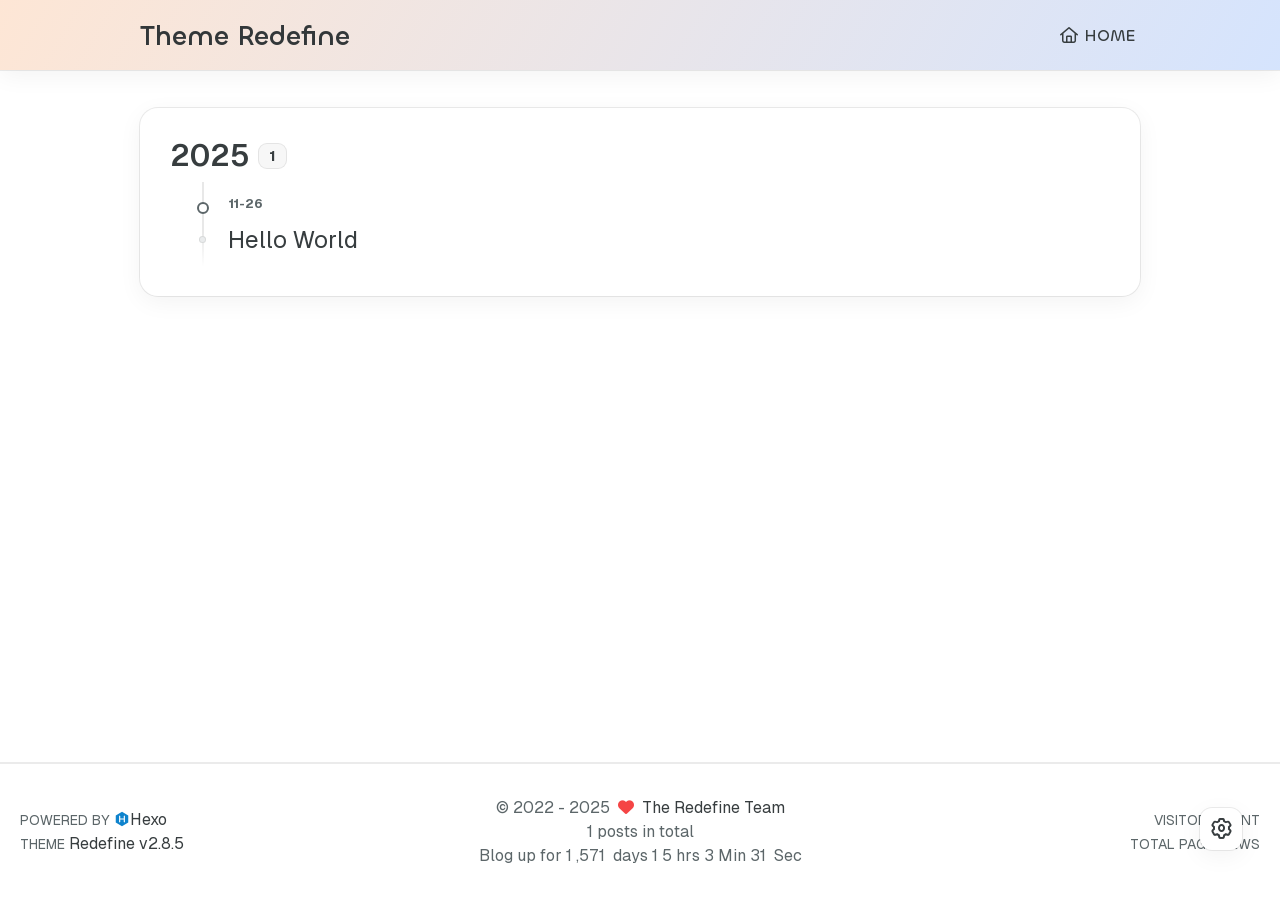
==== commit 823435f0: "Site updated: 2025-11-26 19:04:14" ====
--- a/archives/index.html
+++ b/archives/index.html
@@ -1,414 +1,568 @@
-  <!DOCTYPE html>
-  <html lang="en"  
-      data-theme-mode="auto"
-  >
-  <head>
-  <meta charset="utf-8">
-  
-  
-  
-  <script>window.REIMU_CONFIG = {};window.REIMU_CONFIG.icon_font = '4552607_4k4bc36ef96';window.REIMU_CONFIG.clipboard_tips = {"success":{"en":"Copy successfully (*^▽^*)"},"fail":{"en":"Copy failed (ﾟ⊿ﾟ)ﾂ"},"copyright":{"enable":false,"count":50,"license_type":"by-nc-sa"}};window.REIMU_CONFIG.clipboard_tips.copyright.content = 'All articles on this blog are licensed under the BY-NC-SA license agreement unless otherwise stated. Please indicate the source when reprinting!';window.REIMU_CONFIG.code_block = {"expand":true};window.REIMU_CONFIG.base = 'http://example.com';</script>
-  <title>
-    Archives | Hexo
-  </title>
-  <meta name="viewport" content="width=device-width, initial-scale=1, shrink-to-fit=no">
-    <link rel="preconnect" href="https://fonts.gstatic.com/" crossorigin><link rel="preload" as="style" href="https://fonts.googleapis.com/css?family=Mulish%3A400%2C400italic%2C700%2C700italic%7CNoto+Serif+SC%3A400%2C400italic%2C700%2C700italic&display=swap"><link rel="stylesheet" href="https://fonts.googleapis.com/css?family=Mulish%3A400%2C400italic%2C700%2C700italic%7CNoto+Serif+SC%3A400%2C400italic%2C700%2C700italic&display=swap" media="print" onload="this.media&#x3D;&#39;all&#39;">
-    <link rel="preload" href="//at.alicdn.com/t/c/font_4552607_4k4bc36ef96.woff2" as="font" type="font/woff2" crossorigin="anonymous">
-    
-<link rel="stylesheet" href="/css/loader.css">
-
-    <meta property="og:type" content="website">
+<!DOCTYPE html>
+<html lang="en">
+<head>
+    <meta charset="utf-8">
+    <meta name="viewport" content="width=device-width, initial-scale=1">
+    <meta name="keywords" content="Hexo Theme Redefine">
+    
+    <meta name="author" content="The Redefine Team">
+    
+    <!-- Completely eliminate flash of wrong theme -->
+    <script>
+        (function() {
+            const THEME_KEY = "REDEFINE-THEME-STATUS";
+            const DARK = "dark", LIGHT = "light";
+            
+            // Get preferred theme
+            function getTheme() {
+                try {
+                    const saved = localStorage.getItem(THEME_KEY);
+                    if (saved) {
+                        const { isDark } = JSON.parse(saved);
+                        return isDark ? DARK : LIGHT;
+                    }
+                } catch (e) {}
+                
+                return matchMedia("(prefers-color-scheme: dark)").matches ? DARK : LIGHT;
+            }
+            
+            // Apply theme to document
+            function applyTheme(theme) {
+                const isDark = theme === DARK;
+                const root = document.documentElement;
+                
+                // Set classes for compatibility
+                root.classList.add(theme);
+                root.classList.remove(isDark ? LIGHT : DARK);
+                root.style.colorScheme = theme;
+            }
+            
+            // Initial application
+            const theme = getTheme();
+            applyTheme(theme);
+            
+            // Listen for system preference changes
+            matchMedia("(prefers-color-scheme: dark)").addEventListener("change", ({ matches }) => {
+                // Only update if using system preference (no localStorage entry)
+                if (!localStorage.getItem(THEME_KEY)) {
+                    applyTheme(matches ? DARK : LIGHT);
+                }
+            });
+            
+            // Set body classes ASAP (before DOMContentLoaded)
+            (function() {
+                const addBodyClass = () => {
+                    const b = document.body;
+                    if (!b) return false;
+                    b.classList.add(theme + "-mode");
+                    return true;
+                };
+
+                // Try immediately
+                if (addBodyClass()) return;
+
+                // Observe until body exists
+                const mo = new MutationObserver(() => {
+                    if (addBodyClass()) mo.disconnect();
+                });
+                mo.observe(document.documentElement, { childList: true, subtree: true });
+            })();
+        })();
+    </script>
+    
+    <!-- preconnect -->
+    <link rel="preconnect" href="https://fonts.googleapis.com">
+    <link rel="preconnect" href="https://fonts.gstatic.com" crossorigin>
+
+    
+    <!--- Seo Part-->
+    
+    <link rel="canonical" href="http://example.com/archives/"/>
+    <meta name="robots" content="index,follow">
+    <meta name="googlebot" content="index,follow">
+    <meta name="revisit-after" content="1 days">
+    
+    
+    
+        
+        <meta name="description" content="Hexo Theme Redefine, Redefine Your Hexo Journey.">
+<meta property="og:type" content="website">
 <meta property="og:title" content="Hexo">
 <meta property="og:url" content="http://example.com/archives/index.html">
 <meta property="og:site_name" content="Hexo">
+<meta property="og:description" content="Hexo Theme Redefine, Redefine Your Hexo Journey.">
 <meta property="og:locale" content="en_US">
-<meta property="og:image" content="http://example.com/images/banner.webp">
+<meta property="og:image" content="http://example.com/images/redefine-og.webp">
 <meta property="article:author" content="John Doe">
 <meta name="twitter:card" content="summary">
-<meta name="twitter:image" content="http://example.com/images/banner.webp">
-    <link rel="alternate" href="/atom.xml" title="Hexo" type="application/atom+xml">
-    <link rel="shortcut icon" href="/images/favicon.ico">
+<meta name="twitter:image" content="http://example.com/images/redefine-og.webp">
+    
+    
+    <!--- Icon Part-->
+    <link rel="icon" type="image/png" href="/images/redefine-favicon.svg" sizes="192x192">
+    <link rel="apple-touch-icon" sizes="180x180" href="/images/redefine-favicon.svg">
+    <meta name="theme-color" content="#A31F34">
+    <link rel="shortcut icon" href="/images/redefine-favicon.svg">
+    <!--- Page Info-->
+    
+    <title>
+        
+            Archive | Theme Redefine
+        
+    </title>
+
+    
+<link rel="stylesheet" href="/fonts/Chillax/chillax.css">
+
+
+    <!--- Inject Part-->
+    
+
+    
+<link rel="stylesheet" href="/css/style.css">
+
+
+    
+        
+<link rel="stylesheet" href="/css/build/tailwind.css">
+
+    
+
+    
+<link rel="stylesheet" href="/fonts/GeistMono/geist-mono.css">
+
+    
+<link rel="stylesheet" href="/fonts/Geist/geist.css">
+
+    <!--- Font Part-->
+    
+    
+    
+    
+    
+    
+
+    <script id="hexo-configurations">
+    window.config = {"hostname":"example.com","root":"/","language":"en"};
+    window.theme = {"articles":{"style":{"font_size":"16px","line_height":1.5,"image_border_radius":"14px","image_alignment":"center","image_caption":false,"link_icon":true,"delete_mask":false,"title_alignment":"left","headings_top_spacing":{"h1":"3.2rem","h2":"2.4rem","h3":"1.9rem","h4":"1.6rem","h5":"1.4rem","h6":"1.3rem"}},"word_count":{"enable":true,"count":true,"min2read":true},"author_label":{"enable":true,"auto":false,"list":[]},"code_block":{"copy":true,"style":"mac","highlight_theme":{"light":"github","dark":"vs2015"},"font":{"enable":false,"family":null,"url":null}},"toc":{"enable":true,"max_depth":3,"number":false,"expand":true,"init_open":true},"copyright":{"enable":true,"default":"cc_by_nc_sa"},"lazyload":true,"pangu_js":false,"recommendation":{"enable":false,"title":"推荐阅读","limit":3,"mobile_limit":2,"placeholder":"/images/wallhaven-wqery6-light.webp","skip_dirs":[]}},"colors":{"primary":"#A31F34","secondary":null,"default_mode":"light"},"global":{"fonts":{"chinese":{"enable":false,"family":null,"url":null},"english":{"enable":false,"family":null,"url":null},"title":{"enable":false,"family":null,"url":null}},"content_max_width":"1000px","sidebar_width":"210px","hover":{"shadow":true,"scale":false},"scroll_progress":{"bar":false,"percentage":true},"website_counter":{"url":"https://cn.vercount.one/js","enable":true,"site_pv":true,"site_uv":true,"post_pv":true},"single_page":true,"preloader":{"enable":false,"custom_message":null},"side_tools":{"gear_rotation":true,"auto_expand":false},"open_graph":{"enable":true,"image":"/images/redefine-og.webp","description":"Hexo Theme Redefine, Redefine Your Hexo Journey."},"google_analytics":{"enable":false,"id":null}},"home_banner":{"enable":true,"style":"fixed","image":{"light":"/images/wallhaven-wqery6-light.webp","dark":"/images/wallhaven-wqery6-dark.webp"},"title":"Theme Redefine","subtitle":{"text":[],"hitokoto":{"enable":false,"show_author":false,"api":"https://v1.hitokoto.cn"},"typing_speed":100,"backing_speed":80,"starting_delay":500,"backing_delay":1500,"loop":true,"smart_backspace":true},"text_color":{"light":"#fff","dark":"#d1d1b6"},"text_style":{"title_size":"2.8rem","subtitle_size":"1.5rem","line_height":1.2},"custom_font":{"enable":false,"family":null,"url":null},"social_links":{"enable":false,"style":"default","links":{"github":null,"instagram":null,"zhihu":null,"twitter":null,"email":null},"qrs":{"weixin":null}}},"plugins":{"feed":{"enable":false},"aplayer":{"enable":false,"type":"fixed","audios":[{"name":null,"artist":null,"url":null,"cover":null,"lrc":null}]},"mermaid":{"enable":false,"version":"11.4.1"}},"version":"2.8.5","navbar":{"auto_hide":false,"color":{"left":"#f78736","right":"#367df7","transparency":35},"width":{"home":"1200px","pages":"1000px"},"links":{"Home":{"path":"/","icon":"fa-regular fa-house"}},"search":{"enable":false,"preload":true}},"page_templates":{"friends_column":2,"tags_style":"blur"},"home":{"sidebar":{"enable":true,"position":"left","first_item":"menu","announcement":null,"show_on_mobile":true,"links":null},"article_date_format":"auto","excerpt_length":200,"categories":{"enable":true,"limit":3},"tags":{"enable":true,"limit":3}},"footerStart":"2022/8/17 11:45:14"};
+    window.lang_ago = {"second":"%s seconds ago","minute":"%s minutes ago","hour":"%s hours ago","day":"%s days ago","week":"%s weeks ago","month":"%s months ago","year":"%s years ago"};
+    window.data = {"masonry":false};
+  </script>
+    
+    <!--- Fontawesome Part-->
+    
+<link rel="stylesheet" href="/fontawesome/fontawesome.min.css">
+
+    
+<link rel="stylesheet" href="/fontawesome/brands.min.css">
+
+    
+<link rel="stylesheet" href="/fontawesome/solid.min.css">
+
+    
+<link rel="stylesheet" href="/fontawesome/regular.min.css">
+
+    
+    
+    
+    
+<meta name="generator" content="Hexo 8.1.1"></head>
+
+
+
+<body>
+	<div class="progress-bar-container">
+	
+
+	
+	<span class="pjax-progress-bar"></span>
+	<!--        <span class="swup-progress-icon">-->
+	<!--            <i class="fa-solid fa-circle-notch fa-spin"></i>-->
+	<!--        </span>-->
+	
+</div>
+
+<main class="page-container" id="swup">
+
+	
+
+	<div class="main-content-container flex flex-col justify-between min-h-dvh">
+		<div class="main-content-header">
+			<header class="navbar-container px-6 md:px-12">
+    <div class="navbar-content transition-navbar ">
+        <div class="left">
+            
+            <a class="logo-title" href="/">
+                
+                Theme Redefine
+                
+            </a>
+        </div>
+
+        <div class="right">
+            <!-- PC -->
+            <div class="desktop">
+                <ul class="navbar-list">
+                    
+                        
+                            
+
+                            <li class="navbar-item">
+                                <!-- Menu -->
+                                <a class=""
+                                   href="/"
+                                        >
+                                    <i class="fa-regular fa-house fa-fw"></i>
+                                    HOME
+                                    
+                                </a>
+
+                                <!-- Submenu -->
+                                
+                            </li>
+                    
+                    
+                </ul>
+            </div>
+            <!-- Mobile -->
+            <div class="mobile">
+                
+                <div class="icon-item navbar-bar">
+                    <div class="navbar-bar-middle"></div>
+                </div>
+            </div>
+        </div>
+    </div>
+
+    <!-- Mobile sheet -->
+    <div class="navbar-drawer h-dvh w-full absolute top-0 left-0 bg-background-color flex flex-col justify-between">
+        <ul class="drawer-navbar-list flex flex-col px-4 justify-center items-start">
+            
+                
+                    
+
+                    <li class="drawer-navbar-item text-base my-1.5 flex flex-col w-full">
+                        
+                        <a class="py-1.5 px-2 flex flex-row items-center justify-between gap-1 hover:!text-primary active:!text-primary text-2xl font-semibold group border-b border-border-color hover:border-primary w-full "
+                           href="/"
+                        >
+                            <span>
+                                HOME
+                            </span>
+                            
+                                <i class="fa-regular fa-house fa-sm fa-fw"></i>
+                            
+                        </a>
+                        
+
+                        
+                    </li>
+            
+
+            
+            
+        </ul>
+
+        <div class="statistics flex justify-around my-2.5">
+    <a class="item tag-count-item flex flex-col justify-center items-center w-20" href="/tags">
+        <div class="number text-2xl sm:text-xl text-second-text-color font-semibold">0</div>
+        <div class="label text-third-text-color text-sm">Tags</div>
+    </a>
+    <a class="item tag-count-item flex flex-col justify-center items-center w-20" href="/categories">
+        <div class="number text-2xl sm:text-xl text-second-text-color font-semibold">0</div>
+        <div class="label text-third-text-color text-sm">Categories</div>
+    </a>
+    <a class="item tag-count-item flex flex-col justify-center items-center w-20" href="/archives">
+        <div class="number text-2xl sm:text-xl text-second-text-color font-semibold">1</div>
+        <div class="label text-third-text-color text-sm">Posts</div>
+    </a>
+</div>
+    </div>
+
+    <div class="window-mask"></div>
+
+</header>
+
+
+		</div>
+
+		<div class="main-content-body transition-fade-up">
+			
+
+			<div class="main-content">
+				<div class="archive-container shadow-none hover:shadow-none sm:shadow-redefine sm:hover:shadow-redefine-hover">
+	
+<div class="archive-list-container">
+    
+        <section class="archive-item mb-spacing-unit last:mb-0">
+            <div class="archive-item-header flex flex-row items-center mb-2">
+                <span class="archive-year font-semibold text-3xl mr-2">2025</span>
+                <span class="archive-year-post-count text-xs md:text-sm font-bold rounded-small bg-third-background-color py-[2px] px-[10px] border border-border-color">1</span>
+            </div>
+            
+            <ul class="article-list pl-0 md:pl-8 text-lg leading-[1.5]">
+                
+                    
+                    
+                         <!-- Close the previous LI if not the first item -->
+                        <li class="article-item space-y-2 px-6 pt-10 pb-2 text-xl relative border-l-2 border-border-color" date-is='11-26'>
+                    
+                    <a href="/2025/11/26/hello-world/" class="block w-fit">
+                        <span class="article-title my-0.5 text-2xl">Hello World</span>
+                    </a>
+                    
+                
+                </li> <!-- Ensure the last item is properly closed -->
+            </ul>
+        </section>
+    
+</div>
+</div>
+			</div>
+
+			
+		</div>
+
+		<div class="main-content-footer">
+			<footer class="footer mt-5 py-5 h-auto text-base text-third-text-color relative border-t-2 border-t-border-color">
+    <div class="info-container py-3 text-center">
+        
+        <div class="text-center">
+            &copy;
+            
+              <span>2022</span>
+              -
+            
+            2025&nbsp;&nbsp;<i class="fa-solid fa-heart fa-beat" style="--fa-animation-duration: 0.5s; color: #f54545"></i>&nbsp;&nbsp;<a href="/">The Redefine Team</a>
+            
+                
+                <p class="post-count space-x-0.5">
+                    <span>
+                        1 posts in total
+                    </span>
+                    
+                </p>
+            
+        </div>
+        
+            <script data-swup-reload-script src="https://cn.vercount.one/js"></script>
+            <div class="relative text-center lg:absolute lg:right-[20px] lg:top-1/2 lg:-translate-y-1/2 lg:text-right">
+                
+                    <span id="busuanzi_container_site_uv" class="lg:!block">
+                        <span class="text-sm">VISITOR COUNT</span>
+                        <span id="busuanzi_value_site_uv"></span>
+                    </span>
+                
+                
+                    <span id="busuanzi_container_site_pv" class="lg:!block">
+                        <span class="text-sm">TOTAL PAGE VIEWS</span>
+                        <span id="busuanzi_value_site_pv"></span>
+                    </span>
+                
+            </div>
+        
+        <div class="relative text-center lg:absolute lg:left-[20px] lg:top-1/2 lg:-translate-y-1/2 lg:text-left">
+            <span class="lg:block text-sm">POWERED BY <?xml version="1.0" encoding="utf-8"?><!DOCTYPE svg PUBLIC "-//W3C//DTD SVG 1.1//EN" "http://www.w3.org/Graphics/SVG/1.1/DTD/svg11.dtd"><svg class="relative top-[2px] inline-block align-baseline" version="1.1" id="圖層_1" xmlns="http://www.w3.org/2000/svg" xmlns:xlink="http://www.w3.org/1999/xlink" x="0px" y="0px" width="1rem" height="1rem" viewBox="0 0 512 512" enable-background="new 0 0 512 512" xml:space="preserve"><path fill="#0E83CD" d="M256.4,25.8l-200,115.5L56,371.5l199.6,114.7l200-115.5l0.4-230.2L256.4,25.8z M349,354.6l-18.4,10.7l-18.6-11V275H200v79.6l-18.4,10.7l-18.6-11v-197l18.5-10.6l18.5,10.8V237h112v-79.6l18.5-10.6l18.5,10.8V354.6z"/></svg><a target="_blank" class="text-base" href="https://hexo.io">Hexo</a></span>
+            <span class="text-sm lg:block">THEME&nbsp;<a class="text-base" target="_blank" href="https://github.com/EvanNotFound/hexo-theme-redefine">Redefine v2.8.5</a></span>
+        </div>
+        
+        
+            <div>
+                Blog up for <span class="odometer" id="runtime_days" ></span> days <span class="odometer" id="runtime_hours"></span> hrs <span class="odometer" id="runtime_minutes"></span> Min <span class="odometer" id="runtime_seconds"></span> Sec
+            </div>
+        
+        
+            <script data-swup-reload-script>
+                try {
+                    function odometer_init() {
+                    const elements = document.querySelectorAll('.odometer');
+                    elements.forEach(el => {
+                        new Odometer({
+                            el,
+                            format: '( ddd).dd',
+                            duration: 200
+                        });
+                    });
+                    }
+                    odometer_init();
+                } catch (error) {}
+            </script>
+        
+        
+        
+    </div>  
+</footer>
+		</div>
+	</div>
+
+	
+
+	<div class="right-side-tools-container">
+		<div class="side-tools-container">
+	<ul class="hidden-tools-list">
+		<li class="right-bottom-tools tool-font-adjust-plus flex justify-center items-center">
+			<i class="fa-regular fa-magnifying-glass-plus"></i>
+		</li>
+
+		<li class="right-bottom-tools tool-font-adjust-minus flex justify-center items-center">
+			<i class="fa-regular fa-magnifying-glass-minus"></i>
+		</li>
+
+		<li class="right-bottom-tools tool-dark-light-toggle flex justify-center items-center">
+			<i class="fa-regular fa-moon"></i>
+		</li>
+
+		<!-- rss -->
+		
+
+		
+
+		<li class="right-bottom-tools tool-scroll-to-bottom flex justify-center items-center">
+			<i class="fa-regular fa-arrow-down"></i>
+		</li>
+	</ul>
+
+	<ul class="visible-tools-list">
+		<li class="right-bottom-tools toggle-tools-list flex justify-center items-center">
+			<i class="fa-regular fa-cog fa-spin"></i>
+		</li>
+		
+		<li class="right-bottom-tools tool-scroll-to-top flex justify-center items-center">
+			<i class="arrow-up fas fa-arrow-up"></i>
+			<span class="percent"></span>
+		</li>
+		
+		
+	</ul>
+</div>
+	</div>
+
+	<div class="image-viewer-container">
+	<img src="">
+</div>
+
+	
+
+</main>
+
+
+
+<script src="/js/build/libs/Swup.min.js"></script>
+
+<script src="/js/build/libs/SwupSlideTheme.min.js"></script>
+
+<script src="/js/build/libs/SwupScriptsPlugin.min.js"></script>
+
+<script src="/js/build/libs/SwupProgressPlugin.min.js"></script>
+
+<script src="/js/build/libs/SwupScrollPlugin.min.js"></script>
+
+<script src="/js/build/libs/SwupPreloadPlugin.min.js"></script>
+
+<script>
+    const swup = new Swup({
+        plugins: [
+            new SwupScriptsPlugin({
+                optin: true,
+            }),
+            new SwupProgressPlugin(),
+            new SwupScrollPlugin({
+                offset: 80,
+            }),
+            new SwupSlideTheme({
+                mainElement: ".main-content-body",
+            }),
+            new SwupPreloadPlugin(),
+        ],
+        containers: ["#swup"],
+    });
+</script>
+
+
+
+	
+<script src="/js/build/tools/imageViewer.js" type="module"></script>
+
+<script src="/js/build/utils.js" type="module"></script>
+
+<script src="/js/build/main.js" type="module"></script>
+
+<script src="/js/build/layouts/navbarShrink.js" type="module"></script>
+
+<script src="/js/build/tools/scrollTopBottom.js" type="module"></script>
+
+<script src="/js/build/tools/lightDarkSwitch.js" type="module"></script>
+
+<script src="/js/build/layouts/categoryList.js" type="module"></script>
+
+
+
+
+
+    
+<script src="/js/build/tools/codeBlock.js" type="module"></script>
+
+
+
+
+    
+<script src="/js/build/layouts/lazyload.js" type="module"></script>
+
+
+
+
+    
+<script src="/js/build/tools/runtime.js"></script>
+
+    
+<script src="/js/build/libs/odometer.min.js"></script>
+
+    
+<link rel="stylesheet" href="/assets/odometer-theme-minimal.css">
+
+
+
+
   
-<link rel="stylesheet" href="/css/style.css">
-
-  <link rel="preload" as="style" onload="this.onload&#x3D;null;this.rel&#x3D;&#39;stylesheet&#39;" href="https://npm.webcache.cn/photoswipe@5.4.4/dist/photoswipe.css" integrity="sha384-IfxC36XL&#x2F;toUyJ939C73PcgMuRzAZuIzZxE38drsmO5p6jD7ei+Zx&#x2F;1oA&#x2F;0l8ysE" crossorigin="anonymous">
-    
-<script src="https://npm.webcache.cn/pace-js@1.2.4/pace.min.js" integrity="sha384-k6YtvFUEIuEFBdrLKJ3YAUbBki333tj1CSUisai5Cswsg9wcLNaPzsTHDswp4Az8" crossorigin="anonymous"></script>
-
-    
-<link rel="stylesheet" href="https://npm.webcache.cn/@reimujs/aos@0.1.2/dist/aos.css" integrity="sha384-GMRP93c6Hkz9JVKGAuRR3nTS7M07RwPgTFenXiosjq2VbVgvdDNcz1g6Mkj8AONa" crossorigin="anonymous">
-
-<meta name="generator" content="Hexo 8.1.1"></head>
-
-  <body>
-      <div id='loader'>
-    <div class="loading-left-bg loading-bg"></div>
-    <div class="loading-right-bg loading-bg"></div>
-    <div class="spinner-box">
-      <div class="loading-taichi rotate">
-          <svg width="150" height="150" viewBox="0 0 1024 1024" class="icon" version="1.1" xmlns="https://www.w3.org/2000/svg" shape-rendering="geometricPrecision">
-            <path d="M303.5 432A80 80 0 0 1 291.5 592A80 80 0 0 1 303.5 432z" fill="var(--red-1, #ff5252)" />
-            <path d="M512 65A447 447 0 0 1 512 959L512 929A417 417 0 0 0 512 95A417 417 0 0 0 512 929L512 959A447 447 0 0 1 512 65z 
-           M512 95A417 417 0 0 1 929 512A208.5 208.5 0 0 1 720.5 720.5L720.5 592A80 80 0 0 0 720.5 432A80 80 0 0 0 720.5 592L720.5 720.5A208.5 208.5 0 0 1 512 512A208.5 208.5 0 0 0 303.5 303.5A208.5 208.5 0 0 0 95 512A417 417 0 0 1 512 95z" fill="var(--red-1, #ff5252)" />
-          </svg>
-      </div>
-      <div class="loading-word">Loading...</div>
-    </div>
-  </div>
-  </div>
-  <script>
-    var time = null;
-    var loaderEl = document.getElementById('loader');
-    var startLoading = () => {
-      time = Date.now();
-      loaderEl.classList.remove("loading");
-    }
-    var hideLoader = () => {
-      document.body.style.overflow = 'auto';
-      loader.classList.add('loading');
-    };
-
-    var endLoading = () => {
-      if (!time) {
-        hideLoader();
-      } else {
-        if (Date.now() - time > 500) {
-          time = null;
-          hideLoader();
-        } else {
-          setTimeout(endLoading, 500 - (Date.now() - time));
-          time = null;
-        }
-      }
-    }
-    window.addEventListener('DOMContentLoaded', endLoading);
-    loaderEl.addEventListener('click', endLoading);
-  </script>
-<div id="copy-tooltip"></div>
-<div id="heatmap-tooltip"></div>
-
-
-    <div id="container">
-      <div id="wrap">
-        <div id="header-nav">
-  <nav id="main-nav" aria-label="Primary navigation">
-        <a class="main-nav-link-wrap" href="/">
-          <div class="main-nav-icon icon rotate">
-              &#xe62b;
-          </div>
-          <span class="main-nav-link">Home</span>
-        </span>
-        <a class="main-nav-link-wrap" href="/archives">
-          <div class="main-nav-icon icon rotate">
-              &#xe62b;
-          </div>
-          <span class="main-nav-link">Archives</span>
-        </span>
-        <a class="main-nav-link-wrap" href="/about">
-          <div class="main-nav-icon icon rotate">
-              &#xe62b;
-          </div>
-          <span class="main-nav-link">About</span>
-        </span>
-        <a class="main-nav-link-wrap" href="/friend">
-          <div class="main-nav-icon icon rotate">
-              &#xe62b;
-          </div>
-          <span class="main-nav-link">Friend</span>
-        </span>
-    <a id="main-nav-toggle" class="nav-icon" aria-label="Toggle navigation" role="button"></a>
-  </nav>
-  <nav id="sub-nav" aria-label="Secondary navigation">
-      <a id="nav-rss-link" class="nav-icon" href="/atom.xml" title="RSS Feed" aria-label="RSS Feed" target="_blank"></a>
-  </nav>
-</div>
-<header id="header" aria-label="Site header">
-      <picture>
-      </picture>
-        <img  fetchpriority="high" src="/images/banner.webp" alt="">
-  <div id="header-outer">
-    <div id="header-title">
-          <span id="logo">
-            <h1 data-aos="slide-up">Archives</h1>
-          </span>
-        <h2 id="subtitle-wrap" data-aos="slide-down">
-        </h2>
-    </div>
-  </div>
-</header>
-
-        <div id="content" aria-label="Page content"  class="sidebar-right" >
-          <aside id="sidebar" aria-label="Sidebar">
-  <div class="sidebar-wrapper-container ">
-  <div class="sidebar-wrapper">
-    <div class="sidebar-wrap" data-aos="fade-up">
-        <div class="sidebar-author">
-  <img data-src="/avatar/avatar.webp" data-sizes="auto" alt="John Doe" class="lazyload">
-  <div class="sidebar-author-name">John Doe</div>
-  <div class="sidebar-description"></div>
-</div>
-<div class="sidebar-state">
-  <div class="sidebar-state-article">
-    <div>Post</div>
-    <div class="sidebar-state-number">1</div>
-  </div>
-  <div class="sidebar-state-category">
-    <div>Category</div>
-    <div class="sidebar-state-number">0</div>
-  </div>
-  <div class="sidebar-state-tag">
-    <div>Tag</div>
-    <div class="sidebar-state-number">0</div>
-  </div>
-</div>
-<div class="sidebar-social">
-</div>
-<div class="sidebar-menu">
-      <div class="sidebar-menu-link-wrap">
-        <a class="sidebar-menu-link-dummy" href="/" aria-label="Home"></a>
-        <div class="sidebar-menu-icon icon rotate">
-            &#xe62b;
-        </div>
-        <div class="sidebar-menu-link">Home</div>
-      </div>
-      <div class="sidebar-menu-link-wrap">
-        <a class="sidebar-menu-link-dummy" href="/archives" aria-label="Archives"></a>
-        <div class="sidebar-menu-icon icon rotate">
-            &#xe62b;
-        </div>
-        <div class="sidebar-menu-link">Archives</div>
-      </div>
-      <div class="sidebar-menu-link-wrap">
-        <a class="sidebar-menu-link-dummy" href="/about" aria-label="About"></a>
-        <div class="sidebar-menu-icon icon rotate">
-            &#xe62b;
-        </div>
-        <div class="sidebar-menu-link">About</div>
-      </div>
-      <div class="sidebar-menu-link-wrap">
-        <a class="sidebar-menu-link-dummy" href="/friend" aria-label="Friend"></a>
-        <div class="sidebar-menu-icon icon rotate">
-            &#xe62b;
-        </div>
-        <div class="sidebar-menu-link">Friend</div>
-      </div>
-</div>
-
-    </div>
-  </div>
-  <div class="sidebar-widget">
-  </div>
-  </div>
-</aside>
-
-          <section id="main" aria-label="Main content"><div class="archives-outer-wrap" data-aos="fade-up">
-    <div class="tag-wrap">
-</div>
-<div class="category-wrap">
-</div>
-        <section class="archives-wrap" data-aos="fade-up">
-          <div class="archive-year-wrap">
-            <a href="/archives/2025" class="archive-year">2025</a>
-          </div>
-          <ul>
-            <li class="archive-article">
-  <div class="archive-article-date">
-    <span>
-      <time class="dt-published" datetime="2025-11-26T09:20:32.483Z" itemprop="datePublished">11-26</time>
-    </span>
-  </div>
-    <a class="archive-article-title" href="/2025/11/26/hello-world/">Hello World</a>
-</li>
-
-          </ul>
-        </section>
-  </div>
-
-</section>
-        </div>
-        <footer id="footer" aria-label="Site footer">
-  <div style="width: 100%; overflow: hidden">
-    <div class="footer-line"></div>
-  </div>
-  <div id="footer-info">
-    <div>
-      <span class="icon-copyright"></span>
-        2020-2025
-      <span class="footer-info-sep rotate"></span>
-      John Doe
-    </div>
-      <div>
-        Powered by&nbsp;<a href="https://hexo.io/" rel="noopener nofollow noreferrer" target="_blank">Hexo</a>&nbsp;
-        Theme.<a href="https://github.com/D-Sketon/hexo-theme-reimu" rel="noopener nofollow noreferrer" target="_blank">Reimu</a>
-      </div>
-      <div>
-        <span class="icon-brush"></span>
-        75
-        &nbsp;|&nbsp;
-        <span class="icon-coffee"></span>
-        00:01
-      </div>
-      <div>
-        <span class="icon-eye"></span>
-        <span id="busuanzi_container_site_pv">Number of visits&nbsp;<span id="busuanzi_value_site_pv"></span></span>
-        &nbsp;|&nbsp;
-        <span class="icon-user"></span>
-        <span id="busuanzi_container_site_uv">Number of visitors&nbsp;<span id="busuanzi_value_site_uv"></span></span>
-      </div>
-  </div>
-</footer>
-
-          <div class="sidebar-top">
-            <div class="sidebar-top-taichi rotate"></div>
-            <div class="arrow-up"></div>
-          </div>
-        <div id="mask" class="hide"></div>
-      </div>
-      <nav id="mobile-nav" aria-label="Mobile navigation">
-  <div class="sidebar-wrap">
-      <div class="sidebar-author">
-  <img data-src="/avatar/avatar.webp" data-sizes="auto" alt="John Doe" class="lazyload">
-  <div class="sidebar-author-name">John Doe</div>
-  <div class="sidebar-description"></div>
-</div>
-<div class="sidebar-state">
-  <div class="sidebar-state-article">
-    <div>Post</div>
-    <div class="sidebar-state-number">1</div>
-  </div>
-  <div class="sidebar-state-category">
-    <div>Category</div>
-    <div class="sidebar-state-number">0</div>
-  </div>
-  <div class="sidebar-state-tag">
-    <div>Tag</div>
-    <div class="sidebar-state-number">0</div>
-  </div>
-</div>
-<div class="sidebar-social">
-</div>
-<div class="sidebar-menu">
-      <div class="sidebar-menu-link-wrap">
-        <a class="sidebar-menu-link-dummy" href="/" aria-label="Home"></a>
-        <div class="sidebar-menu-icon icon rotate">
-            &#xe62b;
-        </div>
-        <div class="sidebar-menu-link">Home</div>
-      </div>
-      <div class="sidebar-menu-link-wrap">
-        <a class="sidebar-menu-link-dummy" href="/archives" aria-label="Archives"></a>
-        <div class="sidebar-menu-icon icon rotate">
-            &#xe62b;
-        </div>
-        <div class="sidebar-menu-link">Archives</div>
-      </div>
-      <div class="sidebar-menu-link-wrap">
-        <a class="sidebar-menu-link-dummy" href="/about" aria-label="About"></a>
-        <div class="sidebar-menu-icon icon rotate">
-            &#xe62b;
-        </div>
-        <div class="sidebar-menu-link">About</div>
-      </div>
-      <div class="sidebar-menu-link-wrap">
-        <a class="sidebar-menu-link-dummy" href="/friend" aria-label="Friend"></a>
-        <div class="sidebar-menu-icon icon rotate">
-            &#xe62b;
-        </div>
-        <div class="sidebar-menu-link">Friend</div>
-      </div>
-</div>
-
-  </div>
-</nav>
-
-    </div>
-    
-<script src="https://npm.webcache.cn/lazysizes@5.3.2/lazysizes.min.js" integrity="sha384-3gT&#x2F;vsepWkfz&#x2F;ff7PpWNUeMzeWoH3cDhm&#x2F;A8jM7ouoAK0&#x2F;fP&#x2F;9bcHHR5kHq2nf+e" crossorigin="anonymous"></script>
-
-
-<script src="https://npm.webcache.cn/clipboard@2.0.11/dist/clipboard.min.js" integrity="sha384-J08i8An&#x2F;QeARD9ExYpvphB8BsyOj3Gh2TSh1aLINKO3L0cMSH2dN3E22zFoXEi0Q" crossorigin="anonymous"></script>
-
-
-
-
-<script src="/js/script.js"></script>
-
+<script src="/js/build/libs/Typed.min.js"></script>
 
   
-<script src="/js/aos.js"></script>
-
-  <script>
-    var aosInit = () => {
-      AOS.init({
-        duration: 1000,
-        easing: "ease",
-        once: true,
-        offset: 50,
-      });
-    };
-    if (document.readyState === 'loading') {
-      document.addEventListener('DOMContentLoaded', aosInit);
-    } else {
-      aosInit();
-    }
-  </script>
-
-
-<script src="/js/pjax_script.js" data-pjax></script>
-
-
-
-
-  
-<script src="https://npm.webcache.cn/mouse-firework@0.1.1/dist/index.umd.js" integrity="sha384-8LyaidD9GPxQQgLJO&#x2F;WRw&#x2F;O2h3BoNq&#x2F;ApI&#x2F;ecpvM6RsrCz2qP2ppBXUKihP4V&#x2F;2d" crossorigin="anonymous"></script>
-
-  <script>
-    if (!false || !window.matchMedia('(max-width: 768px)').matches) {
-      window.firework && window.firework(JSON.parse('{"excludeElements":["a","button"],"particles":[{"shape":"circle","move":["emit"],"easing":"easeOutExpo","colors":["var(--red-1)","var(--red-2)","var(--red-3)","var(--red-4)"],"number":20,"duration":[1200,1800],"shapeOptions":{"radius":[16,32],"alpha":[0.3,0.5]}},{"shape":"circle","move":["diffuse"],"easing":"easeOutExpo","colors":["var(--red-0)"],"number":1,"duration":[1200,1800],"shapeOptions":{"radius":20,"alpha":[0.2,0.5],"lineWidth":6}}]}'));
-    }
-  </script>
-
-
-
-
-
-<div id="lazy-script">
-  <div>
-  </div>
-</div>
-
-
-  <script>
-    console.log(String.raw`%c 
- ______     ______     __     __    __     __  __    
-/\  == \   /\  ___\   /\ \   /\ "-./  \   /\ \/\ \   
-\ \  __<   \ \  __\   \ \ \  \ \ \-./\ \  \ \ \_\ \  
- \ \_\ \_\  \ \_____\  \ \_\  \ \_\ \ \_\  \ \_____\ 
-  \/_/ /_/   \/_____/   \/_/   \/_/  \/_/   \/_____/ 
-                                                  
-`,'color: #ff5252;')
-    console.log('%c Theme.Reimu v' + '1.11.0' + ' %c https://github.com/D-Sketon/hexo-theme-reimu ', 'color: white; background: #ff5252; padding:5px 0;', 'padding:4px;border:1px solid #ff5252;')
-  </script>
-  
-
-
-  
-<script src="https://npm.webcache.cn/busuanzi@2.3.0/bsz.pure.mini.js" integrity="sha384-0M75wtSkhjIInv4coYlaJU83+OypaRCIq2SukQVQX04eGTCBXJDuWAbJet56id+S" crossorigin="anonymous" async></script>
-
-
-<script>
-  if ('serviceWorker' in navigator) {
-    navigator.serviceWorker.getRegistrations().then((registrations) => {
-      for (let registration of registrations) {
-        registration.unregister();
-      }
-    });
-  }
-</script>
-
-
-
-
-
-  </body>
-  </html>
+<script src="/js/build/plugins/typed.js" type="module"></script>
+
+
+
+
+
+
+
+
+    
+<script src="/js/build/libs/anime.min.js"></script>
+
+
+
+
+
+    
+<script src="/js/build/tools/tocToggle.js" type="module" data-swup-reload-script=""></script>
+
+<script src="/js/build/layouts/toc.js" type="module" data-swup-reload-script=""></script>
+
+<script src="/js/build/plugins/tabs.js" type="module" data-swup-reload-script=""></script>
+
+
+
+
+<script src="/js/build/libs/moment-with-locales.min.js" data-swup-reload-script=""></script>
+
+
+<script src="/js/build/layouts/essays.js" type="module" data-swup-reload-script=""></script>
+
+
+
+
+
+	
+</body>
+
+</html>
--- a/fonts/Chillax/chillax.css
+++ b/fonts/Chillax/chillax.css
@@ -0,0 +1,39 @@
+/**
+ * @license
+ *
+ * Font Family: Chillax
+ * Designed by: Manushi Parikh
+ * URL: https://www.fontshare.com/fonts/chillax
+ * © 2023 Indian Type Foundry
+ *
+ * Font Style:
+ * Chillax Variable(Variable font)
+ *
+*/
+
+
+/**
+* This is a variable font
+* You can controll variable axes as shown below:
+* font-variation-settings: 'wght' 700.0;
+*
+* available axes:
+
+* 'wght' (range from 200.0 to 700.0)
+
+*/
+
+@font-face {
+    font-family: 'Chillax-Variable';
+    src:local('Chillax-Variable'),
+        local('ChillaxVariable'),
+        local('Chillax Variable'),
+        local('Chillax'),
+        url('Chillax-Variable.woff2') format('woff2'),
+        url('Chillax-Variable.woff') format('woff'),
+        url('Chillax-Variable.ttf') format('truetype');
+    font-weight: 200 700;
+    font-display: swap;
+    font-style: normal;
+}
+
--- a/css/style.css
+++ b/css/style.css
@@ -1,3033 +1,6163 @@
-:root {
-  --red-0: #ff0000;
-  --red-1: #ff5252;
-  --red-2: #ff7c7c;
-  --red-3: #ffafaf;
-  --red-4: #ffd0d0;
-  --red-5: #ffecec;
-  --red-5-5: #fff3f3;
-  --red-6: #fff7f7;
-  --grey-9: #888;
-  --grey-7: var(--color-default);
-  --color-archive-year: #000;
-  --color-default: #444;
-  --color-border: var(--red-3);
-  --color-link: var(--red-1);
-  --color-background: #eee;
-  --color-code-background: #f8f8f8;
-  --color-header-background: rgba(255,255,255,0.9);
-  --color-footer-background: #fff;
-  --color-mobile-nav-background: #fff;
-  --color-wrap: #fff;
-  --color-sticky: #fff;
-  --color-h2-border: #eee;
-  --color-meta-shadow: var(--red-6);
-  --color-hover-shadow: rgba(120,120,120,0.15);
-  --color-h2-after: var(--red-1);
-  --color-red-6-shadow: rgba(255, 78, 78, 0.6);
-  --color-red-3-shadow: rgba(255, 78, 78, 0.3);
-  --highlight-nav: #f5f5f5;
-  --highlight-scrollbar: #d6d6d6;
-  --highlight-background: #fdfdfd;
-  --highlight-selection: #e9e9e988;
-  --highlight-foreground: #24292e;
-  --highlight-comment: #7d7d7d;
-  --highlight-red: #d73a49;
-  --highlight-orange: #e36209;
-  --highlight-yellow: #cb911d;
-  --highlight-green: #22863a;
-  --highlight-aqua: #005cc5;
-  --highlight-blue: #032f62;
-  --highlight-purple: #6f42c1;
-  --highlight-deletion: #b31d28;
-  --highlight-deletion-bg: #ffeef0;
-  --highlight-addition: #22863a;
-  --highlight-addition-bg: #f0fff4;
-  --cursor-default: url("../images/cursor/reimu-cursor-default.png"), auto;
-  --cursor-pointer: url("../images/cursor/reimu-cursor-pointer.png"), pointer;
-  --cursor-text: url("../images/cursor/reimu-cursor-text.png"), text;
-  --footer-icon: url("../images/taichi.png");
-  --sponsor-icon: url("../images/taichi.png");
-  --top-icon: url("../images/taichi.png");
-  --shadow-meta: 0 0 5px 2px var(--color-meta-shadow);
-  --shadow-meta-hover: 0 0 6px 4px var(--color-meta-shadow);
-  --shadow-card: 0 0 10px 2px var(--color-hover-shadow);
-  --shadow-card-hover: 0 0 10px 4px var(--color-hover-shadow);
-  --shadow-red-6-shadow: 0 0 8px var(--color-red-6-shadow);
-}
-[data-theme='dark']:root {
-  --red-0: var(--red-1);
-  --red-4: rgba(255, 208, 208, 0.5);
-  --red-5: rgba(255,228,228,0.15);
-  --red-5-5: rgba(255,236,236,0.05);
-  --red-6: rgba(255, 243, 243, 0.2);
-  --color-archive-year: #999;
-  --color-default: #999;
-  --color-border: var(--red-5);
-  --color-background: #21252b;
-  --color-code-background: rgba(232,232,232,0.1);
-  --color-header-background: #222;
-  --color-footer-background: #21252b;
-  --color-mobile-nav-background: #21252b;
-  --color-wrap: #272b30;
-  --color-h2-border: #47474a;
-  --color-meta-shadow: rgba(0,0,0,0.2);
-  --color-hover-shadow: rgba(0,0,0,0.2);
-  --highlight-nav: #222830;
-  --highlight-scrollbar: #454d59;
-  --highlight-background: #1e2027;
-  --highlight-selection: #51515155;
-  --highlight-foreground: #c9d1d9;
-  --highlight-comment: #8b949e;
-  --highlight-red: #ff7b72;
-  --highlight-orange: #ffa657;
-  --highlight-yellow: #ffcc66;
-  --highlight-green: #7ee787;
-  --highlight-aqua: #a5d6ff;
-  --highlight-blue: #79c0ff;
-  --highlight-purple: #d2a8ff;
-  --highlight-deletion: #ffa198;
-  --highlight-deletion-bg: #490202;
-  --highlight-addition: #7ee787;
-  --highlight-addition-bg: #04260f;
-}
-[data-theme='dark']:root img {
-  filter: brightness(70%);
-}
-[data-theme='dark']:root .pswp__img {
-  opacity: 1;
-  filter: none;
-  animation: none;
-}
-[data-theme='dark']:root img.lazyloaded {
-  opacity: 1;
-  animation: blur-darken 0.8s ease-in-out forwards;
-}
-body [data-aos='fade-up'] {
-  transform: translate3d(0, 30px, 0);
-}
-body [data-aos='zoom-in'] {
-  transform: scale(0.8);
-}
-[data-aos^=fade],
-[data-aos^=zoom] {
-  transition-property: all !important;
-}
-@keyframes blur {
-  0% {
-    filter: blur(10px);
-  }
-  to {
-    filter: blur(0);
-  }
-}
-@keyframes blur-darken {
-  0% {
-    filter: blur(10px) brightness(70%);
-  }
-  to {
-    filter: blur(0) brightness(70%);
-  }
-}
-@keyframes fade-in-blur {
-  0% {
-    opacity: 0;
-    filter: blur(10px);
-  }
-  100% {
-    opacity: 1;
-    filter: blur(0);
-  }
-}
-@keyframes rotate-all {
-  100% {
-    transform: rotate(360deg);
-  }
-}
-@keyframes transform-all {
-  100% {
-    transform: translateX(-100px);
-  }
-}
-.article-entry h1 {
-  font-size: 2.25em;
-}
-.article-entry h2 {
-  font-size: 1.75em;
+.title-hover-animation {
+  display: inline-block;
   position: relative;
-}
-.article-entry h2:before {
+  border-bottom: none;
+  line-height: 1.3;
+  vertical-align: top;
+  color: var(--second-text-color);
+}
+.title-hover-animation::before {
   content: '';
   position: absolute;
   width: 100%;
-  border-bottom: 1px solid var(--color-h2-border);
-  bottom: -15px;
-  box-sizing: unset;
-  transition: 1s;
-}
-.article-entry h2:after {
+  height: 2px;
+  bottom: -4px;
+  left: 0;
+  background-color: var(--second-text-color);
+  visibility: hidden;
+  transform: scaleX(0);
+  transition-property: color, background, box-shadow, border-color, visibility, transform;
+  transition-delay: 0s, 0s, 0s, 0s, 0s, 0s;
+  transition-duration: 0.2s, 0.2s, 0.2s, 0.2s, 0.2s, 0.2s;
+  transition-timing-function: ease, ease, ease, ease, ease-in-out, ease-in-out;
+}
+@-moz-keyframes fade-in-down {
+  0% {
+    opacity: 0;
+    transform: translateY(-50px);
+  }
+  100% {
+    opacity: 1;
+    transform: translateY(0);
+  }
+}
+@-webkit-keyframes fade-in-down {
+  0% {
+    opacity: 0;
+    transform: translateY(-50px);
+  }
+  100% {
+    opacity: 1;
+    transform: translateY(0);
+  }
+}
+@-o-keyframes fade-in-down {
+  0% {
+    opacity: 0;
+    transform: translateY(-50px);
+  }
+  100% {
+    opacity: 1;
+    transform: translateY(0);
+  }
+}
+@keyframes fade-in-down {
+  0% {
+    opacity: 0;
+    transform: translateY(-50px);
+  }
+  100% {
+    opacity: 1;
+    transform: translateY(0);
+  }
+}
+@-moz-keyframes icon-animate {
+  0%, 100% {
+    transform: scale(1);
+  }
+  10%, 30% {
+    transform: scale(0.88);
+  }
+  20%, 40%, 60%, 80% {
+    transform: scale(1.08);
+  }
+  50%, 70% {
+    transform: scale(1.08);
+  }
+}
+@-webkit-keyframes icon-animate {
+  0%, 100% {
+    transform: scale(1);
+  }
+  10%, 30% {
+    transform: scale(0.88);
+  }
+  20%, 40%, 60%, 80% {
+    transform: scale(1.08);
+  }
+  50%, 70% {
+    transform: scale(1.08);
+  }
+}
+@-o-keyframes icon-animate {
+  0%, 100% {
+    transform: scale(1);
+  }
+  10%, 30% {
+    transform: scale(0.88);
+  }
+  20%, 40%, 60%, 80% {
+    transform: scale(1.08);
+  }
+  50%, 70% {
+    transform: scale(1.08);
+  }
+}
+@keyframes icon-animate {
+  0%, 100% {
+    transform: scale(1);
+  }
+  10%, 30% {
+    transform: scale(0.88);
+  }
+  20%, 40%, 60%, 80% {
+    transform: scale(1.08);
+  }
+  50%, 70% {
+    transform: scale(1.08);
+  }
+}
+:root {
+  --background-color: #fff;
+  --background-color-transparent: rgba(255,255,255,0.6);
+  --background-color-transparent-15: rgba(255,255,255,0.15);
+  --background-color-transparent-40: rgba(255,255,255,0.4);
+  --background-color-transparent-80: rgba(255,255,255,0.8);
+  --second-background-color: #fafafa;
+  --third-background-color: #f7f7f7;
+  --third-background-color-transparent: rgba(241,241,241,0.6);
+  --primary-color: #a31f34;
+  --first-text-color: #323739;
+  --second-text-color: #343a3c;
+  --third-text-color: #5c6669;
+  --fourth-text-color: #eaeced;
+  --default-text-color: #373d3f;
+  --invert-text-color: #bebec6;
+  --border-color: rgba(0,0,0,0.08);
+  --selection-color: #be243c;
+  --shadow-color-1: rgba(0,0,0,0.08);
+  --shadow-color-2: rgba(0,0,0,0.05);
+  --shadow-hover-color: rgba(0,0,0,0.28);
+  --scrollbar-color: #c1c1c1;
+  --scrollbar-color-hover: #a1a1a1;
+  --scroll-bar-bg-color: #fafafa;
+  --link-color: #323739;
+  --copyright-info-color: #c03;
+  --avatar-background-color: #06c;
+  --pjax-progress-bar-color: linear-gradient(45deg, #f10006, #ef5b00, #e59c01, #19ca05, #00cab5, #0264c8, #c303c3);
+  --archive-timeline-last-child-color: linear-gradient(to bottom, #e8e8e8 60%, rgba(0,0,0,0) 100%) 1 100%;
+  --note-blue-title-bg: #d6f7fb;
+  --note-red-title-bg: #fde9e9;
+  --note-cyan-title-bg: #e9fdf9;
+  --note-green-title-bg: #e9fde9;
+  --note-yellow-title-bg: #fdf9e9;
+  --note-gray-title-bg: #f9f9f9;
+  --note-type-title-bg: #fdf3e9;
+  --note-black-title-bg: #e9e9e9;
+  --note-purple-title-bg: #f9e9fd;
+  --home-banner-text-color: #fff;
+  --home-banner-icons-container-border-color: rgba(255,255,255,0.35);
+  --home-banner-icons-container-background-color: rgba(255,255,255,0.3);
+  --redefine-box-shadow: var(--shadow-color-2) 0px 6px 24px 0px, var(--shadow-color-1) 0px 0px 0px 1px;
+  --redefine-box-shadow-hover: var(--shadow-color-2) 0px 6px 24px 0px, var(--shadow-color-1) 0px 0px 0px 1px, var(--shadow-color-1) 0px 0px 0px 1px inset;
+  --redefine-box-shadow-flat: var(--shadow-color-2) 0px 1px 4px 0px, var(--shadow-color-1) 0px 0px 0px 1px;
+  --redefine-box-shadow-flat-hover: var(--shadow-color-2) 0px 1px 4px 0px, var(--shadow-color-1) 0px 0px 0px 1px, var(--shadow-color-1) 0px 0px 0px 1px inset;
+  --mermaid-theme: $mermaid-theme;
+}
+.light {
+  --background-color: #fff;
+  --background-color-transparent: rgba(255,255,255,0.6);
+  --background-color-transparent-15: rgba(255,255,255,0.15);
+  --background-color-transparent-40: rgba(255,255,255,0.4);
+  --background-color-transparent-80: rgba(255,255,255,0.8);
+  --second-background-color: #fafafa;
+  --third-background-color: #f7f7f7;
+  --third-background-color-transparent: rgba(241,241,241,0.6);
+  --primary-color: #a31f34;
+  --first-text-color: #323739;
+  --second-text-color: #343a3c;
+  --third-text-color: #5c6669;
+  --fourth-text-color: #eaeced;
+  --default-text-color: #373d3f;
+  --invert-text-color: #bebec6;
+  --border-color: rgba(0,0,0,0.08);
+  --selection-color: #be243c;
+  --shadow-color-1: rgba(0,0,0,0.08);
+  --shadow-color-2: rgba(0,0,0,0.05);
+  --shadow-hover-color: rgba(0,0,0,0.28);
+  --scrollbar-color: #c1c1c1;
+  --scrollbar-color-hover: #a1a1a1;
+  --scroll-bar-bg-color: #fafafa;
+  --link-color: #323739;
+  --copyright-info-color: #c03;
+  --avatar-background-color: #06c;
+  --pjax-progress-bar-color: linear-gradient(45deg, #f10006, #ef5b00, #e59c01, #19ca05, #00cab5, #0264c8, #c303c3);
+  --archive-timeline-last-child-color: linear-gradient(to bottom, #e8e8e8 60%, rgba(0,0,0,0) 100%) 1 100%;
+  --note-blue-title-bg: #d6f7fb;
+  --note-red-title-bg: #fde9e9;
+  --note-cyan-title-bg: #e9fdf9;
+  --note-green-title-bg: #e9fde9;
+  --note-yellow-title-bg: #fdf9e9;
+  --note-gray-title-bg: #f9f9f9;
+  --note-type-title-bg: #fdf3e9;
+  --note-black-title-bg: #e9e9e9;
+  --note-purple-title-bg: #f9e9fd;
+  --home-banner-text-color: #fff;
+  --home-banner-icons-container-border-color: rgba(255,255,255,0.35);
+  --home-banner-icons-container-background-color: rgba(255,255,255,0.3);
+  --redefine-box-shadow: var(--shadow-color-2) 0px 6px 24px 0px, var(--shadow-color-1) 0px 0px 0px 1px;
+  --redefine-box-shadow-hover: var(--shadow-color-2) 0px 6px 24px 0px, var(--shadow-color-1) 0px 0px 0px 1px, var(--shadow-color-1) 0px 0px 0px 1px inset;
+  --redefine-box-shadow-flat: var(--shadow-color-2) 0px 1px 4px 0px, var(--shadow-color-1) 0px 0px 0px 1px;
+  --redefine-box-shadow-flat-hover: var(--shadow-color-2) 0px 1px 4px 0px, var(--shadow-color-1) 0px 0px 0px 1px, var(--shadow-color-1) 0px 0px 0px 1px inset;
+  --mermaid-theme: $mermaid-theme;
+}
+.dark {
+  --background-color: #202124;
+  --background-color-transparent: rgba(32,33,36,0.4);
+  --background-color-transparent-15: rgba(32,33,36,0.15);
+  --background-color-transparent-40: rgba(32,33,36,0.4);
+  --background-color-transparent-80: rgba(32,33,36,0.8);
+  --second-background-color: #242529;
+  --third-background-color: #292b2f;
+  --third-background-color-transparent: rgba(32,33,36,0.6);
+  --primary-color: #a31f34;
+  --first-text-color: #d2d2d7;
+  --second-text-color: #cbcbd1;
+  --third-text-color: #9595a2;
+  --fourth-text-color: #36363e;
+  --default-text-color: #bebec6;
+  --invert-text-color: #373d3f;
+  --border-color: rgba(255,255,255,0.08);
+  --selection-color: #be243c;
+  --shadow-color-1: rgba(255,255,255,0.08);
+  --shadow-color-2: rgba(255,255,255,0.05);
+  --shadow-hover-color: rgba(69,69,69,0.28);
+  --scrollbar-color: #898989;
+  --scrollbar-color-hover: #a1a1a1;
+  --scroll-bar-bg-color: #2a2c30;
+  --link-color: #c5c5cc;
+  --copyright-info-color: #a30029;
+  --avatar-background-color: #005cb8;
+  --pjax-progress-bar-color: linear-gradient(45deg, #ea404a, #ea722f, #e9a71f, #67e559, #18ecec, #1b85f1, #ee1dee);
+  --archive-timeline-last-child-color: linear-gradient(to bottom, #323232 60%, rgba(255,255,255,0) 100%) 1 100%;
+  --note-blue-title-bg: #1e3e46;
+  --note-red-title-bg: #4e1e1e;
+  --note-cyan-title-bg: #1e4e4e;
+  --note-green-title-bg: #1e4e1e;
+  --note-yellow-title-bg: #4e4e1e;
+  --note-gray-title-bg: #4e4e4e;
+  --note-type-title-bg: #4e3a1e;
+  --note-black-title-bg: #1e1e1e;
+  --note-purple-title-bg: #4e1e4e;
+  --home-banner-text-color: #d1d1b6;
+  --home-banner-icons-container-border-color: rgba(197,197,197,0.35);
+  --home-banner-icons-container-background-color: rgba(197,197,197,0.3);
+  --redefine-box-shadow: var(--shadow-color-2) 0px 6px 24px 0px, var(--shadow-color-1) 0px 0px 0px 1px;
+  --redefine-box-shadow-hover: var(--shadow-color-2) 0px 6px 24px 0px, var(--shadow-color-1) 0px 0px 0px 1px, var(--shadow-color-1) 0px 0px 0px 1px inset;
+  --redefine-box-shadow-flat: var(--shadow-color-2) 0px 1px 4px 0px, var(--shadow-color-1) 0px 0px 0px 1px;
+  --redefine-box-shadow-flat-hover: var(--shadow-color-2) 0px 1px 4px 0px, var(--shadow-color-1) 0px 0px 0px 1px, var(--shadow-color-1) 0px 0px 0px 1px inset;
+  --mermaid-theme: $dark-mermaid-theme;
+}
+.redefine-box-shadow {
+  box-shadow: var(--redefine-box-shadow);
+}
+.redefine-box-shadow-flat {
+  box-shadow: var(--redefine-box-shadow-flat);
+}
+@media (min-width: 640px) {
+  .redefine-box-shadow:hover {
+    box-shadow: var(--redefine-box-shadow-hover);
+  }
+  .redefine-box-shadow-flat:hover {
+    box-shadow: var(--redefine-box-shadow);
+  }
+}
+.ellipsis {
+  overflow: hidden;
+  text-overflow: ellipsis;
+  white-space: nowrap;
+  width: 100%;
+}
+* {
+  transition-property: color, background, box-shadow, border-color;
+  transition-delay: 0s, 0s, 0s, 0s;
+  transition-duration: 0.2s, 0.2s, 0.2s, 0.2s;
+  transition-timing-function: ease, ease, ease, ease;
+}
+html,
+body {
+  position: relative;
+  width: 100%;
+  height: 100%;
+  margin: 0;
+  padding: 0;
+  color: var(--default-text-color);
+  background: var(--background-color);
+  font-family: Geist Variable, Noto Sans SC, -apple-system, system-ui, Segoe UI, Roboto, Ubuntu, Cantarell, Noto Sans, sans-serif, BlinkMacSystemFont, Helvetica Neue, PingFang SC, Hiragino Sans GB, Microsoft YaHei, Arial;
+  font-weight: 400;
+  font-size: 16px;
+  line-height: 1.5;
+  --navbar-height: 70px;
+}
+html::-webkit-scrollbar,
+body::-webkit-scrollbar {
+  width: 14px;
+  height: 8px;
+  transition: all 0.2s ease;
+  display: block;
+}
+html::-webkit-scrollbar-thumb,
+body::-webkit-scrollbar-thumb {
+  background: var(--scrollbar-color);
+  border-radius: 18px;
+  background-clip: content-box;
+  border: 3px solid transparent;
+}
+html::-webkit-scrollbar-track,
+body::-webkit-scrollbar-track {
+  background-color: var(--scroll-bar-bg-color);
+  border: 1px solid var(--shadow-color-1);
+}
+html::-webkit-scrollbar-thumb:hover,
+body::-webkit-scrollbar-thumb:hover {
+  background: var(--scrollbar-color-hover);
+  border-radius: 18px;
+  background-clip: content-box;
+  border: 3px solid transparent;
+}
+@media (max-width: 768px) {
+  html,
+  body {
+    font-size: 15.36px;
+    line-height: 1.44;
+  }
+}
+@media (max-width: 640px) {
+  html,
+  body {
+    font-size: 14.4px;
+    line-height: 1.35;
+  }
+}
+html .navbar-shrink,
+body .navbar-shrink {
+  --navbar-height: 50.4px;
+}
+::selection {
+  background: var(--selection-color);
+  color: #fff;
+}
+ul,
+ol,
+li {
+  list-style: none;
+}
+a {
+  text-decoration: none;
+  color: var(--default-text-color);
+}
+a i,
+a span {
+  color: var(--default-text-color);
+}
+a:hover,
+a:active {
+  text-decoration: none !important;
+  color: var(--primary-color);
+}
+a:hover i,
+a:active i,
+a:hover span,
+a:active span {
+  color: var(--primary-color);
+}
+img[lazyload] {
+  padding: 10px;
+  margin: 20px auto !important;
+  cursor: not-allowed;
+  pointer-events: none;
+}
+button {
+  padding: 0;
+  margin: 0;
+  border: 0;
+  outline: none;
+  cursor: pointer;
+  background: transparent;
+}
+.btn {
+  display: inline-block;
+  position: relative;
+  text-align: center;
+  cursor: pointer;
+  white-space: nowrap;
+  padding: 8px 16px;
+  background-color: var(--second-background-color) !important;
+  border-radius: 14px !important;
+  padding: 12px 16px !important;
+  text-decoration: none !important;
+  padding: 0;
+  border-radius: 18px;
+  box-sizing: border-box;
+  background: var(--background-color);
+  margin-bottom: 1rem;
+  box-shadow: var(--redefine-box-shadow);
+  box-shadow: var(--redefine-box-shadow-flat) !important;
+  user-select: none;
+  -moz-user-select: none;
+  -webkit-user-select: none;
+  -ms-user-select: none;
+  box-shadow: var(--redefine-box-shadow);
+  transition-property: color, background, box-shadow, border-color, transform;
+  transition-delay: 0s, 0s, 0s, 0s, 0s;
+  transition-duration: 0.2s, 0.2s, 0.2s, 0.2s, 0.2s;
+  transition-timing-function: ease, ease, ease, ease, linear;
+}
+@media (max-width: 768px) {
+  .btn {
+    margin-bottom: 0.8rem;
+  }
+}
+@media (max-width: 640px) {
+  .btn {
+    margin-bottom: 0.6rem;
+  }
+}
+.btn:hover {
+  box-shadow: var(--redefine-box-shadow-hover);
+}
+@media (max-width: 768px) {
+  .btn {
+    padding: -4;
+    border-radius: 18px;
+  }
+}
+@media (max-width: 640px) {
+  .btn {
+    padding: -8;
+    border-radius: 18px;
+  }
+}
+.btn:hover {
+  box-shadow: var(--redefine-box-shadow-hover);
+}
+.btn:hover,
+.btn:focus {
+  color: var(--primary-color);
+  background-color: var(--background-color) !important;
+  box-shadow: var(--redefine-box-shadow) !important;
+}
+.btn:active {
+  box-shadow: var(--redefine-box-shadow-flat) !important;
+  transform: scale(0.95);
+  transition: transform 0.1s ease;
+  background-color: var(--third-background-color) !important;
+}
+.clear {
+  clear: both;
+}
+.markdown-body {
+  font-family: 'Geist Variable', -apple-system, BlinkMacSystemFont, 'PingFang SC', 'Microsoft YaHei', 'Heiti SC', 'WenQuanYi Micro Hei', sans-serif, sans-serif;
+  font-size: 16px;
+}
+.markdown-body blockquote {
+  box-sizing: border-box;
+  margin: 20px 0;
+  color: var(--default-text-color);
+  background: var(--third-background-color);
+  padding: 0 1rem 0 0.5rem;
+  border-radius: 0 14px 14px 0;
+  position: relative;
+  border-left: 5px solid var(--default-text-color);
+}
+.markdown-body blockquote p,
+.markdown-body blockquote ul,
+.markdown-body blockquote ol {
+  padding: 5px 5px 5px 10px;
+}
+.markdown-body p {
+  line-height: 1.5;
+  color: var(--default-text-color);
+  font-weight: 400;
+  margin-bottom: 1rem;
+  margin-top: 0;
+}
+.markdown-body a {
+  position: relative;
+  outline: 0;
+  text-decoration: underline;
+  overflow-wrap: break-word;
+  cursor: pointer;
+  box-sizing: border-box;
+  padding-bottom: 2px;
+  text-underline-offset: 2px;
+  text-decoration-color: var(--fourth-text-color);
+  transition: text-decoration-color 0.2s ease;
+}
+.markdown-body a.link {
+  padding-right: 0.1em;
+}
+.markdown-body a .fas,
+.markdown-body a .far,
+.markdown-body a fab {
+  margin: 0 2px 0 6px;
+  position: relative;
+  color: var(--third-text-color);
+  font-size: 0.88rem;
+}
+.markdown-body a .link-icon {
+  transition: transform 0.2s ease;
+}
+.markdown-body a:hover,
+.markdown-body a:focus {
+  text-decoration: underline !important;
+  text-decoration-color: var(--primary-color) !important;
+}
+.markdown-body a:hover .link-icon,
+.markdown-body a:focus .link-icon {
+  transform: translate(0.1em, -0.1em);
+}
+.markdown-body a:hover::after,
+.markdown-body a:focus::after {
+  background: var(--primary-color);
+  text-decoration: underline;
+}
+.markdown-body strong {
+  color: var(--default-text-color);
+}
+.markdown-body hr {
+  margin: 2rem 0;
+  border: 0;
+  border-top: 2px solid var(--shadow-color-1);
+}
+.markdown-body em {
+  color: var(--default-text-color);
+}
+.markdown-body ul > li,
+.markdown-body ol > li {
+  margin-left: 20px;
+  line-height: 2rem;
+}
+.markdown-body ul {
+  margin-bottom: 1.2rem;
+}
+.markdown-body ul li {
+  list-style: disc;
+}
+.markdown-body ul li ul li {
+  list-style: circle;
+}
+.markdown-body ul li ul li ul li {
+  list-style: square;
+}
+.markdown-body ol {
+  margin-bottom: 1.2rem;
+}
+.markdown-body ol li {
+  list-style: decimal;
+}
+.markdown-body ol li ul li {
+  list-style: disc;
+}
+.markdown-body ol li ul ul li {
+  list-style: circle;
+}
+.markdown-body ol li ol li {
+  list-style: upper-alpha;
+}
+.markdown-body ol li ol li ol li {
+  list-style: upper-roman;
+}
+.markdown-body li {
+  color: var(--default-text-color);
+}
+.markdown-body h1,
+.markdown-body h2,
+.markdown-body h3,
+.markdown-body h4,
+.markdown-body h5,
+.markdown-body h6,
+.markdown-body .h1,
+.markdown-body .h2,
+.markdown-body .h3,
+.markdown-body .h4,
+.markdown-body .h5,
+.markdown-body .h6 {
+  font-family: 'Geist Variable', -apple-system, BlinkMacSystemFont, 'PingFang SC', 'Microsoft YaHei', 'Heiti SC', 'WenQuanYi Micro Hei', sans-serif, sans-serif;
+  color: var(--second-text-color);
+  line-height: 1.5;
+}
+@media (max-width: 768px) {
+  .markdown-body h1,
+  .markdown-body h2,
+  .markdown-body h3,
+  .markdown-body h4,
+  .markdown-body h5,
+  .markdown-body h6,
+  .markdown-body .h1,
+  .markdown-body .h2,
+  .markdown-body .h3,
+  .markdown-body .h4,
+  .markdown-body .h5,
+  .markdown-body .h6 {
+    line-height: 1.44;
+  }
+}
+.markdown-body h1,
+.markdown-body .h1 {
+  font-size: 3.2rem;
+  font-weight: 650;
+  border-bottom: solid 2px var(--fourth-text-color);
+  margin-top: 3.2rem;
+  margin-bottom: 1rem;
+  letter-spacing: -0.025em;
+  line-height: 1.2;
+}
+@media (max-width: 768px) {
+  .markdown-body h1,
+  .markdown-body .h1 {
+    font-size: 1.7rem;
+    line-height: 1.2;
+  }
+}
+.markdown-body h2,
+.markdown-body .h2 {
+  font-size: 2.5rem;
+  font-weight: 650;
+  padding: 3px 0;
+  border-bottom: solid 2px var(--fourth-text-color);
+  margin-top: 2.4rem;
+  margin-bottom: 1rem;
+  letter-spacing: -0.025em;
+  line-height: 1.1;
+}
+@media (max-width: 768px) {
+  .markdown-body h2,
+  .markdown-body .h2 {
+    font-size: 1.6rem;
+    line-height: 1.1;
+  }
+}
+.markdown-body h3,
+.markdown-body .h3 {
+  font-size: 1.8rem;
+  font-weight: 600;
+  margin-top: 1.9rem;
+  margin-bottom: 0.75rem;
+  letter-spacing: -0.025em;
+  line-height: 1.3;
+}
+@media (max-width: 768px) {
+  .markdown-body h3,
+  .markdown-body .h3 {
+    font-size: 1.5rem;
+    line-height: 1.2;
+  }
+}
+.markdown-body h4,
+.markdown-body .h4 {
+  font-size: 1.5rem;
+  font-weight: 600;
+  margin-top: 1.6rem;
+  margin-bottom: 0.75rem;
+  line-height: 1.4;
+}
+@media (max-width: 768px) {
+  .markdown-body h4,
+  .markdown-body .h4 {
+    font-size: 1.4rem;
+    line-height: 1.3;
+  }
+}
+.markdown-body h5,
+.markdown-body .h5 {
+  font-size: 1.28rem;
+  font-weight: 600;
+  margin-top: 1.4rem;
+  margin-bottom: 0.5rem;
+  line-height: 1.3;
+}
+@media (max-width: 768px) {
+  .markdown-body h5,
+  .markdown-body .h5 {
+    font-size: 1.18rem;
+    line-height: 1.2;
+  }
+}
+.markdown-body h6,
+.markdown-body .h6 {
+  font-size: 1.2rem;
+  font-weight: 600;
+  margin-top: 1.3rem;
+  margin-bottom: 0.5rem;
+  line-height: 1.2;
+}
+@media (max-width: 768px) {
+  .markdown-body h6,
+  .markdown-body .h6 {
+    font-size: 1.1rem;
+    line-height: 1.1;
+  }
+}
+.markdown-body img {
+  box-sizing: border-box;
+  border-radius: 14px;
+  max-width: 100%;
+  cursor: zoom-in;
+  display: block;
+  transition-property: color, background, box-shadow, border-color, padding, margin;
+  transition-delay: 0s, 0s, 0s, 0s, 0s, 0s;
+  transition-duration: 0.2s, 0.2s, 0.2s, 0.2s, 0.2s, 0.2s;
+  transition-timing-function: ease, ease, ease, ease, linear, linear;
+  margin: 1rem auto 1rem;
+}
+.markdown-body del.mask {
+  text-decoration: none !important;
+  transition: 0.2s cubic-bezier(0.25, 0.46, 0.45, 0.94) color, 0.2s cubic-bezier(0.25, 0.46, 0.45, 0.94) background;
+}
+.markdown-body del.mask * {
+  transition: 0.35s cubic-bezier(0.25, 0.46, 0.45, 0.94) opacity;
+}
+.markdown-body del.mask:not(:hover) {
+  color: transparent !important;
+  background: #000 !important;
+}
+.markdown-body del.mask:not(:hover) * {
+  opacity: 0 !important;
+}
+.markdown-body del.mask:not(:hover),
+.markdown-body del.mask:not(:hover) * {
+  border: none !important;
+}
+.markdown-body > table,
+.markdown-body .tab-pane > table {
+  border-spacing: 0;
+  border-collapse: collapse;
+  width: 100%;
+  overflow: auto;
+  margin-bottom: 1.2rem;
+  margin-top: 1rem;
+  box-shadow: var(--redefine-box-shadow-flat);
+  border-radius: 14px;
+}
+.markdown-body > table thead th,
+.markdown-body .tab-pane > table thead th {
+  border-bottom: 1px solid var(--shadow-color-1);
+  background-color: var(--third-background-color) !important;
+}
+.markdown-body > table thead th:first-child,
+.markdown-body .tab-pane > table thead th:first-child {
+  border-top-left-radius: 14px;
+}
+.markdown-body > table thead th:last-child,
+.markdown-body .tab-pane > table thead th:last-child {
+  border-top-right-radius: 14px;
+}
+.markdown-body > table tbody tr:last-child td:first-child,
+.markdown-body .tab-pane > table tbody tr:last-child td:first-child {
+  border-bottom-left-radius: 14px;
+}
+.markdown-body > table tbody tr:last-child td:last-child,
+.markdown-body .tab-pane > table tbody tr:last-child td:last-child {
+  border-bottom-right-radius: 14px;
+}
+.markdown-body > table td,
+.markdown-body .tab-pane > table td,
+.markdown-body > table th,
+.markdown-body .tab-pane > table th {
+  padding: 8px 16px;
+  border-left: 1px solid var(--shadow-color-1);
+}
+.markdown-body > table td:first-child,
+.markdown-body .tab-pane > table td:first-child,
+.markdown-body > table th:first-child,
+.markdown-body .tab-pane > table th:first-child {
+  border-left: none;
+}
+.markdown-body > table tr,
+.markdown-body .tab-pane > table tr {
+  background-color: var(--background-color);
+}
+.markdown-body > table tr:nth-child(2n),
+.markdown-body .tab-pane > table tr:nth-child(2n) {
+  background-color: var(--second-background-color);
+}
+.markdown-body mjx-container {
+  display: inline;
+  overflow-x: auto;
+  white-space: nowrap;
+  margin: 0 0.2rem;
+}
+.markdown-body mjx-container:hover::-webkit-scrollbar-thumb {
+  border: 3px solid rgba(183,183,183,0.3);
+}
+.markdown-body mjx-container::-webkit-scrollbar {
+  width: 6px;
+  height: 6px;
+  transition: all 0.2s ease;
+  display: block;
+}
+.markdown-body mjx-container::-webkit-scrollbar-track {
+  background: transparent;
+  border: none;
+}
+.markdown-body mjx-container::-webkit-scrollbar-thumb {
+  border-radius: 20px;
+  border: 3px solid rgba(183,183,183,0);
+  transition: all 0.2s ease;
+}
+.markdown-body mjx-container svg {
+  display: inline-block /* Allow content to be centered properly */;
+}
+.markdown-body mjx-container[display="true"] {
+  display: block;
+  justify-content: center;
+  vertical-align: baseline;
+  overflow-x: auto;
+  text-align: center;
+  white-space: nowrap;
+  scrollbar-width: thin;
+  padding-bottom: 8px;
+}
+.markdown-body mjx-container[display="true"]:hover::-webkit-scrollbar-thumb {
+  border: 3px solid rgba(183,183,183,0.3);
+}
+.markdown-body mjx-container[display="true"]::-webkit-scrollbar {
+  width: 6px;
+  height: 6px;
+  transition: all 0.2s ease;
+  display: block;
+}
+.markdown-body mjx-container[display="true"]::-webkit-scrollbar-track {
+  background: transparent;
+  border: none;
+}
+.markdown-body mjx-container[display="true"]::-webkit-scrollbar-thumb {
+  border-radius: 20px;
+  border: 3px solid rgba(183,183,183,0);
+  transition: all 0.2s ease;
+}
+.markdown-body mjx-container[display="true"] svg {
+  display: inline-block;
+}
+:root {
+  --inline-code-foreground: #24292e;
+  --inline-code-background: #f1f1f1;
+  --highlight-background: #fdfdfd;
+  --highlight-foreground: #24292e;
+  --highlight-keyword: #d73a49;
+  --highlight-link: #d73a49 /* Following the pattern, link should have the same color as keyword */;
+  --highlight-built-in: #e36209;
+  --highlight-number: #005cc5;
+  --highlight-string: #032f62;
+  --highlight-regexp: #032f62;
+  --highlight-subst: #24292e;
+  --highlight-comment: #6a737d;
+  --highlight-doctag: #d73a49;
+  --highlight-meta: #005cc5 /* Mapped based on the pattern for constant */;
+  --highlight-variable: #005cc5;
+  --highlight-attr: #005cc5;
+  --highlight-section: #005cc5;
+  --highlight-bullet: #735c0f;
+  --highlight-addition: #22863a;
+  --highlight-deletion: #b31d28;
+}
+@media (prefers-color-scheme: light) {
+  :root {
+    --inline-code-foreground: #24292e;
+    --inline-code-background: #f1f1f1;
+    --highlight-background: #fdfdfd;
+    --highlight-foreground: #24292e;
+    --highlight-keyword: #d73a49;
+    --highlight-link: #d73a49 /* Following the pattern, link should have the same color as keyword */;
+    --highlight-built-in: #e36209;
+    --highlight-number: #005cc5;
+    --highlight-string: #032f62;
+    --highlight-regexp: #032f62;
+    --highlight-subst: #24292e;
+    --highlight-comment: #6a737d;
+    --highlight-doctag: #d73a49;
+    --highlight-meta: #005cc5 /* Mapped based on the pattern for constant */;
+    --highlight-variable: #005cc5;
+    --highlight-attr: #005cc5;
+    --highlight-section: #005cc5;
+    --highlight-bullet: #735c0f;
+    --highlight-addition: #22863a;
+    --highlight-deletion: #b31d28;
+  }
+}
+@media (prefers-color-scheme: dark) {
+  :root {
+    --inline-code-foreground: #c9d1d9;
+    --inline-code-background: #313131;
+    --highlight-background: #1e1e1e;
+    --highlight-foreground: #dcdcdc;
+    --highlight-keyword: #569cd6;
+    --highlight-link: #569cd6;
+    --highlight-built-in: #4ec9b0;
+    --highlight-number: #b8d7a3;
+    --highlight-string: #d69d85;
+    --highlight-regexp: #9a5334;
+    --highlight-subst: #dcdcdc;
+    --highlight-comment: #57a64a;
+    --highlight-doctag: #608b4e;
+    --highlight-meta: #9b9b9b;
+    --highlight-variable: #bd63c5;
+    --highlight-attr: #9cdcfe;
+    --highlight-section: #ffd700;
+    --highlight-bullet: #d7ba7d;
+    --highlight-addition: #144212;
+    --highlight-deletion: #600;
+  }
+}
+.light-mode {
+  --inline-code-foreground: #24292e;
+  --inline-code-background: #f1f1f1;
+  --highlight-background: #fdfdfd;
+  --highlight-foreground: #24292e;
+  --highlight-keyword: #d73a49;
+  --highlight-link: #d73a49 /* Following the pattern, link should have the same color as keyword */;
+  --highlight-built-in: #e36209;
+  --highlight-number: #005cc5;
+  --highlight-string: #032f62;
+  --highlight-regexp: #032f62;
+  --highlight-subst: #24292e;
+  --highlight-comment: #6a737d;
+  --highlight-doctag: #d73a49;
+  --highlight-meta: #005cc5 /* Mapped based on the pattern for constant */;
+  --highlight-variable: #005cc5;
+  --highlight-attr: #005cc5;
+  --highlight-section: #005cc5;
+  --highlight-bullet: #735c0f;
+  --highlight-addition: #22863a;
+  --highlight-deletion: #b31d28;
+}
+.dark-mode {
+  --inline-code-foreground: #c9d1d9;
+  --inline-code-background: #313131;
+  --highlight-background: #1e1e1e;
+  --highlight-foreground: #dcdcdc;
+  --highlight-keyword: #569cd6;
+  --highlight-link: #569cd6;
+  --highlight-built-in: #4ec9b0;
+  --highlight-number: #b8d7a3;
+  --highlight-string: #d69d85;
+  --highlight-regexp: #9a5334;
+  --highlight-subst: #dcdcdc;
+  --highlight-comment: #57a64a;
+  --highlight-doctag: #608b4e;
+  --highlight-meta: #9b9b9b;
+  --highlight-variable: #bd63c5;
+  --highlight-attr: #9cdcfe;
+  --highlight-section: #ffd700;
+  --highlight-bullet: #d7ba7d;
+  --highlight-addition: #144212;
+  --highlight-deletion: #600;
+}
+pre,
+.highlight {
+  -webkit-text-size-adjust: none;
+  overflow: auto;
+  margin: 20px 0;
+  padding: 0;
+  font-size: 1rem;
+  line-height: 1.5rem;
+  color: var(--highlight-foreground);
+  background: var(--highlight-background);
+}
+pre,
+code {
+  line-height: 1.5 !important;
+  font-family: 'Geist Mono', Courier, monospace !important;
+}
+pre.mermaid {
+  background-color: var(--background-color);
+}
+pre.mermaid svg {
+  display: block;
+  margin: auto;
+}
+code {
+  padding: 3px 4px;
+  word-wrap: break-word;
+  border-radius: 4px;
+  color: var(--inline-code-foreground);
+  background: var(--inline-code-background);
+}
+.main-content code {
+  font-size: 0.9em;
+}
+pre {
+  font-size: 0.9rem !important;
+  padding-top: 14px !important;
+  tab-size: 4;
+}
+pre code {
+  padding: 0;
+  color: var(--highlight-foreground);
+  background: none;
+  text-shadow: none;
+}
+.highlight {
+  border-radius: 0px 0px 18px 18px;
+  padding-bottom: 5px;
+  overflow: auto;
+  margin: 0 !important;
+  border-top: 1px solid var(--shadow-color-1);
+}
+.highlight:hover::-webkit-scrollbar-thumb {
+  border: 3px solid rgba(183,183,183,0.3);
+}
+.highlight::-webkit-scrollbar {
+  width: 6px;
+  height: 6px;
+  transition: all 0.2s ease;
+  display: block;
+}
+.highlight::-webkit-scrollbar-track {
+  background: transparent;
+  border: none;
+}
+.highlight::-webkit-scrollbar-thumb {
+  border-radius: 20px;
+  border: 3px solid rgba(183,183,183,0);
+  transition: all 0.2s ease;
+}
+.highlight pre {
+  border: none;
+  margin: 0;
+  padding: 10px 0;
+}
+.highlight table {
+  margin: 0;
+  width: auto;
+  border: none;
+  border-spacing: unset;
+}
+.highlight td {
+  border: none;
+  padding: 0;
+}
+.highlight figcaption {
+  font-size: 1rem;
+  color: var(--highlight-foreground);
+  line-height: 1rem;
+  margin-bottom: 1rem;
+}
+.highlight figcaption a {
+  float: right;
+  color: var(--highlight-foreground);
+}
+.highlight figcaption a:hover {
+  border-bottom-color: var(--highlight-foreground);
+}
+.highlight .gutter pre {
+  padding-left: 10px;
+  padding-right: 10px;
+  color: var(--highlight-gutter-color);
+  text-align: center;
+  background-color: var(--highlight-gutter-bg-color);
+}
+.highlight .code pre {
+  width: 100%;
+  padding-left: 10px;
+  padding-right: 10px;
+  background-color: var(--highlight-background);
+}
+.gutter {
+  -webkit-user-select: none;
+  -moz-user-select: none;
+  -ms-user-select: none;
+  user-select: none;
+}
+.gist table {
+  width: auto;
+}
+.gist table td {
+  border: none;
+}
+pre .keyword,
+pre .literal,
+pre .symbol,
+pre .name {
+  color: var(--highlight-keyword);
+}
+pre .link {
+  color: var(--highlight-link);
+  text-decoration: underline;
+}
+pre .built_in,
+pre .type {
+  color: var(--highlight-built-in);
+}
+pre .number,
+pre .class {
+  color: var(--highlight-number);
+}
+pre .string,
+pre .meta .string {
+  color: var(--highlight-string);
+}
+pre .regexp,
+pre .template-tag {
+  color: var(--highlight-regexp);
+}
+pre .subst,
+pre .function,
+pre .title,
+pre .params,
+pre .formula {
+  color: var(--highlight-subst);
+}
+pre .comment,
+pre .quote {
+  color: var(--highlight-comment);
+  font-style: italic;
+}
+pre .doctag {
+  color: var(--highlight-doctag);
+}
+pre .meta,
+pre .meta .keyword,
+pre .tag {
+  color: var(--highlight-meta);
+}
+pre .variable,
+pre .template-variable {
+  color: var(--highlight-variable);
+}
+pre .attr,
+pre .attribute {
+  color: var(--highlight-attr);
+}
+pre .section {
+  color: var(--highlight-section);
+}
+pre .emphasis {
+  font-style: italic;
+}
+pre .strong {
+  font-weight: bold;
+}
+pre .bullet,
+pre .selector-tag,
+pre .selector-id,
+pre .selector-class,
+pre .selector-attr,
+pre .selector-pseudo {
+  color: var(--highlight-bullet);
+}
+pre .addition {
+  color: var(--highlight-addition);
+  display: inline-block;
+  width: 100%;
+}
+pre .deletion {
+  color: var(--highlight-deletion);
+  display: inline-block;
+  width: 100%;
+}
+.code-container {
+  position: relative;
+}
+.code-container:hover .copy-button,
+.code-container .copy-button:focus,
+.code-container:hover .fold-button,
+.code-container .fold-button:focus {
+  opacity: 1;
+}
+.fold-button {
+  cursor: pointer;
+  border-radius: 0 0 0 0;
+  display: inline-block;
+  font-weight: bold;
+  line-height: 1.8;
+  opacity: 0;
+  outline: 0;
+  padding: 6px 15px;
+  position: absolute;
+  vertical-align: middle;
+  white-space: nowrap;
+  font-size: 1rem;
+  color: var(--default-text-color);
+  -moz-user-select: none;
+  -ms-user-select: none;
+  -webkit-user-select: none;
+  user-select: none;
+  transition-property: color, background, box-shadow, border-color, opacity;
+  transition-delay: 0s, 0s, 0s, 0s, 0s;
+  transition-duration: 0.2s, 0.2s, 0.2s, 0.2s, 0.2s;
+  transition-timing-function: ease, ease, ease, ease, ease-in-out;
+  background: var(--scond-background-color);
+  border: 0;
+  right: 40px;
+  top: 0;
+}
+.copy-button {
+  cursor: pointer;
+  border-radius: 0 18px 0 0;
+  display: inline-block;
+  font-weight: bold;
+  line-height: 1.8;
+  opacity: 0;
+  outline: 0;
+  padding: 6px 15px;
+  position: absolute;
+  vertical-align: middle;
+  white-space: nowrap;
+  font-size: 1rem;
+  color: var(--default-text-color);
+  -moz-user-select: none;
+  -ms-user-select: none;
+  -webkit-user-select: none;
+  user-select: none;
+  transition-property: color, background, box-shadow, border-color, opacity;
+  transition-delay: 0s, 0s, 0s, 0s, 0s;
+  transition-duration: 0.2s, 0.2s, 0.2s, 0.2s, 0.2s;
+  transition-timing-function: ease, ease, ease, ease, ease-in-out;
+  background: var(--scond-background-color);
+  border: 0;
+  right: 0;
+  top: 0;
+}
+.code-container {
+  background: var(--third-background-color);
+  border-radius: 18px;
+  box-shadow: var(--redefine-box-shadow-flat);
+  padding-top: 40px;
+  margin-top: 10px;
+  margin-bottom: 1.2rem;
+  position: relative;
+}
+.code-container figcaption {
+  font-weight: bold;
+  font-size: 16px;
+  position: absolute;
+  top: 12px;
+  left: 50%;
+  transform: translateX(-50%);
+}
+.code-container figcaption a {
+  margin-left: 10px;
+}
+.code-container::before {
+  position: absolute;
+  content: attr(data-rel);
+  line-height: 38px;
+  border-radius: 50%;
+  box-shadow: none;
+  height: 12px;
+  left: 12px;
+  position: absolute;
+  width: auto;
+  margin-left: 80px;
+  top: 0;
+  color: var(--default-text-color);
+  font-weight: bold;
+  font-size: 16px;
+}
+.code-container .folded {
+  height: 0 !important;
+}
+.code-container .folded figure {
+  height: 0 !important;
+  width: 0 !important;
+  overflow: hidden !important;
+}
+.code-container::after {
+  content: ' ';
+  position: absolute;
+  -webkit-border-radius: 50%;
+  border-radius: 50%;
+  background: #fc625d;
+  width: 12px;
+  height: 12px;
+  top: 0;
+  left: 20px;
+  margin-top: 13px;
+  -webkit-box-shadow: 20px 0px #fdbc40, 40px 0px #35cd4b;
+  box-shadow: 20px 0px #fdbc40, 40px 0px #35cd4b;
+  z-index: 3;
+}
+.nf-container {
+  width: 100%;
+  text-align: center;
+}
+.nf-text {
+  vertical-align: middle;
+}
+.nf-text h1 {
+  line-height: 1;
+  font-size: 100px;
+  vertical-align: baseline;
+  display: inline-block;
+  padding-right: 12px;
+  color: var(first-text-color);
+}
+.archive-list-container .article-item::before {
+  content: attr(date-is);
+  position: absolute;
+  left: 2em;
+  font-weight: bold;
+  top: 1em;
+  display: block;
+  font-size: 0.785rem;
+  color: var(--third-text-color);
+}
+.archive-list-container .article-item::after {
+  width: 12px;
+  height: 12px;
+  display: block;
+  top: 20px;
+  position: absolute;
+  left: -7px;
+  border-radius: 10px;
+  content: '';
+  border: 2px solid var(--third-text-color);
+  background: var(--background-color);
+  transition: background 0.2s ease-in-out;
+}
+.archive-list-container .article-item:last-child {
+  border-image: var(--archive-timeline-last-child-color);
+}
+.archive-list-container .article-item span.article-title {
+  position: relative;
+  display: block;
+}
+.archive-list-container .article-item span.article-title::after {
+  content: "";
+  width: 7px;
+  height: 7px;
+  background: var(--fourth-text-color);
+  border: 1px solid var(--border-color);
+  position: absolute;
+  left: -1.79rem;
+  top: 0.5em;
+  border-radius: 50px;
+}
+.article-copyright-info-container {
+  font-family: 'Geist Variable', -apple-system, BlinkMacSystemFont, 'PingFang SC', 'Microsoft YaHei', 'Heiti SC', 'WenQuanYi Micro Hei', sans-serif;
+  position: relative;
+  width: 100%;
+  box-sizing: border-box;
+  padding: 10px 6px;
+  font-size: 1rem;
+  background: var(--third-background-color);
+  border-radius: 14px;
+  border: 1px solid var(--shadow-color-1);
+}
+.article-copyright-info-container ul {
+  margin-left: 10px;
+}
+.article-copyright-info-container ul li {
+  margin-bottom: 5px;
+  overflow: hidden;
+  text-overflow: ellipsis;
+  white-space: nowrap;
+  color: var(--default-text-color);
+}
+.article-copyright-info-container ul li .license {
+  font-weight: bold;
+}
+.article-copyright-info-container ul li:last-child {
+  margin-bottom: 0;
+}
+.article-meta-info {
+  font-size: 0.8rem;
+  color: var(--third-text-color);
+}
+.article-meta-info .article-meta-item {
+  margin-right: 10px;
+}
+.article-meta-info .article-meta-item:last-child {
+  margin-right: 0;
+}
+.article-meta-info .article-date {
+  position: relative;
+}
+.article-meta-info .article-date .hover-info {
+  opacity: 0;
+  position: absolute;
+  transition: opacity 0.3s;
+  top: 1.5rem;
+  left: 50%;
+  width: auto;
+  transform: translateX(-50%);
+  border: 1px solid var(--border-color);
+  padding: 0 5px;
+  border-radius: 9px;
+  background-color: var(--second-background-color);
+}
+.article-meta-info .article-date:hover .hover-info {
+  opacity: 1;
+  transition: opacity 0.2s;
+}
+.article-meta-info .article-date .mobile {
+  display: none;
+}
+@media (max-width: 768px) {
+  .article-meta-info .article-date .desktop {
+    display: none;
+  }
+  .article-meta-info .article-date .mobile {
+    display: inline;
+  }
+}
+.article-meta-info .article-tags,
+.article-meta-info .article-categories {
+  display: inline;
+}
+.article-meta-info .article-tags ul,
+.article-meta-info .article-categories ul,
+.article-meta-info .article-tags li,
+.article-meta-info .article-categories li {
+  display: inline;
+}
+.article-meta-info .article-tags a,
+.article-meta-info .article-categories a {
+  color: var(--third-text-color);
+}
+.article-meta-info .article-tags a:hover,
+.article-meta-info .article-categories a:hover {
+  color: var(--primary-color);
+}
+@media (max-width: 768px) {
+  .article-meta-info .article-tags {
+    display: none;
+  }
+}
+.footer .odometer.odometer-auto-theme,
+.footer .odometer.odometer-theme-default {
+  display: inline-block;
+  vertical-align: baseline;
+  position: relative;
+}
+.footer .odometer.odometer-auto-theme .odometer-digit,
+.footer .odometer.odometer-theme-default .odometer-digit {
+  display: inline-block;
+  vertical-align: baseline;
+  position: relative;
+}
+.footer .odometer.odometer-auto-theme .odometer-digit .odometer-digit-spacer,
+.footer .odometer.odometer-theme-default .odometer-digit .odometer-digit-spacer {
+  display: inline-block;
+  vertical-align: baseline;
+  visibility: hidden;
+}
+.footer .odometer.odometer-auto-theme .odometer-digit .odometer-digit-inner,
+.footer .odometer.odometer-theme-default .odometer-digit .odometer-digit-inner {
+  text-align: left;
+  display: block;
+  position: absolute;
+  top: 0;
+  left: 0;
+  right: 0;
+  bottom: 0;
+  overflow: hidden;
+}
+.footer .odometer.odometer-auto-theme .odometer-digit .odometer-ribbon,
+.footer .odometer.odometer-theme-default .odometer-digit .odometer-ribbon {
+  display: block;
+}
+.footer .odometer.odometer-auto-theme .odometer-digit .odometer-ribbon-inner,
+.footer .odometer.odometer-theme-default .odometer-digit .odometer-ribbon-inner {
+  display: block;
+  -webkit-backface-visibility: hidden;
+}
+.footer .odometer.odometer-auto-theme .odometer-digit .odometer-value,
+.footer .odometer.odometer-theme-default .odometer-digit .odometer-value {
+  display: block;
+}
+.footer .odometer.odometer-auto-theme .odometer-digit .odometer-value.odometer-last-value,
+.footer .odometer.odometer-theme-default .odometer-digit .odometer-value.odometer-last-value {
+  position: absolute;
+}
+.footer .odometer.odometer-auto-theme.odometer-animating-up .odometer-ribbon-inner,
+.footer .odometer.odometer-theme-default.odometer-animating-up .odometer-ribbon-inner {
+  transition: transform 999ms;
+}
+.footer .odometer.odometer-auto-theme.odometer-animating-up.odometer-animating .odometer-ribbon-inner,
+.footer .odometer.odometer-theme-default.odometer-animating-up.odometer-animating .odometer-ribbon-inner {
+  transform: translateY(-100%);
+}
+.footer .odometer.odometer-auto-theme.odometer-animating-down .odometer-ribbon-inner,
+.footer .odometer.odometer-theme-default.odometer-animating-down .odometer-ribbon-inner {
+  transform: translateY(-100%);
+}
+.footer .odometer.odometer-auto-theme.odometer-animating-down.odometer-animating .odometer-ribbon-inner,
+.footer .odometer.odometer-theme-default.odometer-animating-down.odometer-animating .odometer-ribbon-inner {
+  transition: transform 999ms;
+  transform: translateY(0);
+}
+.footer .odometer.odometer-auto-theme,
+.footer .odometer.odometer-theme-default {
+  line-height: 1.1em;
+}
+.footer .odometer.odometer-auto-theme .odometer-value,
+.footer .odometer.odometer-theme-default .odometer-value {
+  text-align: center;
+}
+.home-banner-background {
+  transition: filter 0.3s ease;
+}
+.home-banner-container {
+  font-family: 'Chillax-Variable', sans-serif;
+  position: relative;
+  box-sizing: border-box;
+  width: 100%;
+  min-height: 100vh;
+  overflow: hidden;
+  will-change: transform;
+}
+.home-banner-container .content {
+  position: relative;
+  box-sizing: border-box;
+  min-height: 90vh;
+}
+.home-banner-container .content .description {
+  font-size: 2.8rem;
+  line-height: 1.2;
+  color: var(--home-banner-text-color);
+}
+.home-banner-container .content .description p {
+  margin: 0;
+  opacity: 0.9;
+  font-family: 'Geist Variable', sans-serif;
+  font-weight: 350;
+}
+.home-banner-container .content .description p i {
+  font-size: 1.5rem;
+  font-style: normal;
+}
+.home-banner-container .content .description p span {
+  font-size: 1.575rem;
+}
+@media (max-width: 768px) {
+  .home-banner-container .content .description {
+    font-size: 2.52rem;
+  }
+}
+.image-viewer-container {
+  position: fixed;
+  left: 0;
+  top: 0;
+  width: 100%;
+  height: 100%;
+  display: flex;
+  align-items: center;
+  justify-content: center;
+  background: rgba(0,0,0,0);
+  visibility: hidden;
+  z-index: 1008;
+  padding: 6%;
+  box-sizing: border-box;
+  backdrop-filter: blur(0px);
+  -webkit-backdrop-filter: blur(0px);
+  transition-property: color, background, box-shadow, border-color, visibility, background, backdrop-filter;
+  transition-delay: 0s, 0s, 0s, 0s, 0s, 0s, 0s;
+  transition-duration: 0.2s, 0.2s, 0.2s, 0.2s, 0.3s, 0.3s, 0.3s;
+  transition-timing-function: ease, ease, ease, ease, ease, ease, ease;
+}
+.image-viewer-container.active {
+  background: rgba(0,0,0,0.3);
+  backdrop-filter: blur(10px);
+  -webkit-backdrop-filter: blur(10px);
+  visibility: visible;
+}
+.image-viewer-container.active img {
+  cursor: grab;
+  transform: scale(1);
+  opacity: 1;
+  padding: 2px;
+  background: var(--background-color);
+}
+.image-viewer-container img {
+  max-width: 100%;
+  max-height: 100%;
+  transform: scale(0.5);
+  opacity: 0;
+  transition-property: color, background, box-shadow, border-color, transform, opacity;
+  transition-delay: 0s, 0s, 0s, 0s, 0s, 0s;
+  transition-duration: 0.2s, 0.2s, 0.2s, 0.2s, 0.3s, 0.3s;
+  transition-timing-function: ease, ease, ease, ease, ease;
+}
+.search-pop-overlay {
+  position: fixed;
+  display: flex;
+  height: 100%;
+  width: 100%;
+  left: 0;
+  top: 0;
+  background: rgba(0,0,0,0);
+  visibility: hidden;
+  z-index: 1008;
+  transition-property: color, background, box-shadow, border-color, visibility, background;
+  transition-delay: 0s, 0s, 0s, 0s, 0s, 0s;
+  transition-duration: 0.2s, 0.2s, 0.2s, 0.2s, 0.3s, 0.3s;
+  transition-timing-function: ease, ease, ease, ease, ease, ease;
+}
+.search-pop-overlay.active {
+  visibility: visible;
+  background: rgba(0,0,0,0.35);
+}
+.search-pop-overlay.active .search-popup {
+  transform: scale(1);
+}
+.search-pop-overlay .search-popup {
+  background: var(--background-color);
+  border-radius: 5px;
+  height: 80%;
+  width: 70%;
+  margin: auto;
+  transform: scale(0);
+  z-index: 1006;
+  transition-property: color, background, box-shadow, border-color, transform;
+  transition-delay: 0s, 0s, 0s, 0s, 0s;
+  transition-duration: 0.2s, 0.2s, 0.2s, 0.2s, 0.3s;
+  transition-timing-function: ease, ease, ease, ease, ease;
+}
+@media (max-width: 768px) {
+  .search-pop-overlay .search-popup {
+    width: 80%;
+  }
+}
+@media (max-width: 640px) {
+  .search-pop-overlay .search-popup {
+    width: 90%;
+  }
+}
+.search-pop-overlay .search-popup .search-header {
+  background: var(--fourth-text-color);
+  border-top-left-radius: 2px;
+  border-top-right-radius: 2px;
+  display: flex;
+  padding: 10px;
+}
+.search-pop-overlay .search-popup .search-header .search-input-field-pre,
+.search-pop-overlay .search-popup .search-header .popup-btn-close {
+  font-size: 1.2rem;
+  padding: 0 10px;
+  display: flex;
+  align-items: center;
+}
+.search-pop-overlay .search-popup .search-header .search-input-field-pre {
+  cursor: pointer;
+  color: var(--third-text-color);
+}
+.search-pop-overlay .search-popup .search-header .popup-btn-close {
+  color: var(--default-text-color);
+}
+.search-pop-overlay .search-popup .search-header .search-input-container {
+  flex-grow: 1;
+  padding: 2px;
+}
+.search-pop-overlay .search-popup .search-header .search-input-container .search-input {
+  background: transparent;
+  border: 0;
+  outline: 0;
+  width: 100%;
+  font-size: 1.2rem;
+  color: var(--default-text-color);
+}
+.search-pop-overlay .search-popup .search-header .search-input-container .search-input::-webkit-search-cancel-button {
+  display: none;
+}
+.search-pop-overlay .search-popup .search-header .popup-btn-close {
+  cursor: pointer;
+}
+.search-pop-overlay .search-popup .search-header .popup-btn-close:hover .fas,
+.search-pop-overlay .search-popup .search-header .popup-btn-close far,
+.search-pop-overlay .search-popup .search-header .popup-btn-close fab {
+  color: var(--first-text-color);
+}
+.search-pop-overlay .search-popup #search-result {
+  display: flex;
+  height: calc(100% - 55px);
+  overflow: auto;
+  padding: 5px 25px;
+}
+.search-pop-overlay .search-popup #search-result .search-result-list {
+  width: 100%;
+  height: 100%;
+  font-size: 1rem;
+}
+.search-pop-overlay .search-popup #search-result .search-result-list li {
+  border-bottom: 1px dashed var(--border-color);
+  padding: 10px 0;
+  margin: 10px 0;
+  box-sizing: border-box;
+}
+.search-pop-overlay .search-popup #search-result .search-result-list li:last-child {
+  border-bottom: none;
+}
+.search-pop-overlay .search-popup #search-result .search-result-list li .search-result-title {
+  position: relative;
+  font-weight: bold;
+  margin-bottom: 10px;
+  padding-left: 16px;
+  display: flex;
+  align-items: center;
+}
+.search-pop-overlay .search-popup #search-result .search-result-list li .search-result-title::after {
   content: '';
   position: absolute;
-  background: var(--color-h2-after);
-  width: 1em;
-  height: 7px;
-  bottom: -18px;
+  width: 5px;
+  height: 5px;
+  border-radius: 50%;
+  top: 50%;
+  transform: translateY(-50%);
   left: 0;
-  border-radius: 8px;
-  box-shadow: var(--shadow-red-6-shadow);
-  transition: 0.3s;
-}
-.article-entry h2:hover:after {
-  width: 3em;
-}
-.article-entry h3 {
-  font-size: 1.5em;
-}
-.article-entry h4 {
-  font-size: 1.25em;
-}
-.article-entry h5 {
-  font-size: 1em;
-}
-.article-entry h6 {
-  font-size: 1em;
-  color: var(--grey-9);
-}
-.article-entry hr {
-  margin: 12px 0;
-  opacity: 0.3;
-  height: 4px;
-  background-image: linear-gradient(to right, var(--red-0) 50%, transparent 0%);
-  background-size: 50px 4px;
-  background-repeat: repeat-x;
-  border: none;
-  filter: drop-shadow(0px 0px 2px var(--red-1));
-  transition: opacity 0.3s, color 0.3s;
-}
-.article-entry hr:hover {
-  opacity: 0.5;
-}
-.article-entry strong {
+  background: var(--default-text-color);
+}
+.search-pop-overlay .search-popup #search-result .search-result-list li .search-result {
+  line-height: 2rem;
+  margin: 0;
+  padding-left: 16px;
+  word-wrap: break-word;
+}
+.search-pop-overlay .search-popup #search-result .search-result-list li a:hover {
+  color: var(--default-text-color);
+}
+.search-pop-overlay .search-popup #search-result .search-result-list li .search-keyword {
+  border-bottom: 1px dashed var(--primary-color);
+  color: var(--primary-color);
   font-weight: bold;
 }
-.article-entry em,
-.article-entry cite {
-  font-style: italic;
-}
-.article-entry sup,
-.article-entry sub {
-  font-size: 0.75em;
-  line-height: 0;
+.search-pop-overlay .search-popup #search-result #no-result {
+  color: var(--third-text-color);
+  margin: auto;
+}
+.navbar-container {
+  font-family: 'Chillax-Variable', sans-serif;
+  width: 100%;
+  height: 100%;
+  box-sizing: border-box;
+  display: flex;
+  align-items: center;
+  justify-content: center;
+  background: linear-gradient(120deg, rgba(247,135,54,0.208) 0%, rgba(54,125,247,0.208) 100%);
+  -webkit-backdrop-filter: blur(10px);
+  backdrop-filter: blur(10px);
+  padding-top: 2px;
+  box-shadow: var(--redefine-box-shadow);
+}
+.navbar-container:hover {
+  box-shadow: var(--redefine-box-shadow-hover);
+}
+.navbar-container .navbar-content {
   position: relative;
-  vertical-align: baseline;
-}
-.article-entry sup {
-  top: -0.5em;
-}
-.article-entry sub {
-  bottom: -0.2em;
-}
-.article-entry small {
-  font-size: 0.85em;
-}
-.article-entry acronym,
-.article-entry abbr {
-  text-decoration: none;
-  border-bottom: 1px dotted;
-}
-.article-entry ul,
-.article-entry ol,
-.article-entry dl {
-  margin: 0 20px;
-  line-height: 1.67;
-}
-.article-entry ul ul,
-.article-entry ol ul,
-.article-entry ul ol,
-.article-entry ol ol {
-  margin-top: 0;
-  margin-bottom: 0;
-}
-.article-entry ul {
-  list-style: disc;
-}
-.article-entry ol {
-  list-style: decimal;
-}
-.article-entry dt {
-  font-weight: bold;
-}
-@font-face {
-  font-family: 'iconfont';
-  src: url("//at.alicdn.com/t/c/font_4552607_4k4bc36ef96.woff2") format('woff2');
-  font-display: swap;
-}
-.archives-tag-list-link:before {
-  font-family: 'iconfont';
-  content: '\e622';
-}
-.archives-category-list-link:before {
-  font-family: 'iconfont';
-  content: '\e604';
-}
-.article-date-link:before {
-  font-family: 'iconfont';
-  content: '\e606';
-}
-.article-category-link:before {
-  font-family: 'iconfont';
-  content: '\e604';
-}
-.article-tag-list-link:before {
-  font-family: 'iconfont';
-  content: '\e622';
-}
-.article-comment-link:before {
-  font-family: 'iconfont';
-  content: '\e608';
-}
-.icon-copyright:before {
-  font-family: 'iconfont';
-  content: '\e60a';
-}
-.icon-brush:before {
-  font-family: 'iconfont';
-  content: '\e618';
-}
-.icon-coffee:before {
-  font-family: 'iconfont';
-  content: '\e607';
-}
-.icon-eye:before {
-  font-family: 'iconfont';
-  content: '\e60f';
-}
-.icon-user:before {
-  font-family: 'iconfont';
-  content: '\e628';
-}
-#main-nav-toggle:before {
-  font-family: 'iconfont';
-  content: '\e62f';
-}
-#nav-rss-link:before {
-  font-family: 'iconfont';
-  content: '\e61f';
-}
-#nav-search-btn:before {
-  font-family: 'iconfont';
-  content: '\e631';
-}
-#nav-sun-btn:before {
-  font-family: 'iconfont';
-  content: '\e621';
-}
-#nav-moon-btn:before {
-  font-family: 'iconfont';
-  content: '\e617';
-}
-#nav-circle-half-stroke-btn:before {
-  font-family: 'iconfont';
-  content: '\e641';
-}
-#nav-language-btn:before {
-  font-family: 'iconfont';
-  content: '\e642';
-}
-.icon-copy:before {
-  font-family: 'iconfont';
-  content: '\e60c';
-}
-.icon-chevron-down:before {
-  font-family: 'iconfont';
-  content: '\e609';
-}
-.icon-check:before {
-  font-family: 'iconfont';
-  content: '\e636';
-}
-.icon-times:before {
-  font-family: 'iconfont';
-  content: '\e637';
-}
-.icon-calendar:before {
-  font-family: 'iconfont';
-  content: '\e605';
-}
-.icon-calendar-plus:before {
-  font-family: 'iconfont';
-  content: '\e648';
-}
-.icon-pencil:before {
-  font-family: 'iconfont';
-  content: '\e61b';
-}
-.icon-clock:before {
-  font-family: 'iconfont';
-  content: '\e613';
-}
-.post-sticky:before {
-  font-family: 'iconfont';
-  content: '\e627';
-}
-.popup-btn-close:before {
-  font-family: 'iconfont';
-  content: '\e626';
-}
-.reimu-search-input-icon:before {
-  font-family: 'iconfont';
-  content: '\e631';
-}
-.ais-pagination--item__previous a:before {
-  font-family: 'iconfont';
-  content: '\e601';
-}
-.ais-pagination--item__next a:before {
-  font-family: 'iconfont';
-  content: '\e630';
-}
-.icon-github:before {
-  content: '\e619';
-}
-.sidebar-toc-btn:before {
-  font-family: 'iconfont';
-  content: '\e633';
-}
-.sidebar-common-btn:before {
-  font-family: 'iconfont';
-  content: '\e632';
-}
-.sidebar-top .arrow-up:before {
-  font-family: 'iconfont';
-  content: '\e634';
-}
-.icon-link:before {
-  font-family: 'iconfont';
-  content: '\e639';
-}
-.icon-globe:before {
-  font-family: 'iconfont';
-  content: '\e638';
-}
-.icon-creative-commons:before {
-  font-family: 'iconfont';
-  content: '\e63a';
-}
-.icon-taichi:before {
-  font-family: 'iconfont';
-  content: '\e62b';
-}
-.icon-image:before {
-  font-family: 'iconfont';
-  content: '\e63f';
-}
-.icon {
-  font-family: 'iconfont';
-}
-html,
-body,
-div,
-span,
-applet,
-object,
-iframe,
-h1,
-h2,
-h3,
-h4,
-h5,
-h6,
-p,
-blockquote,
-pre,
-a,
-abbr,
-acronym,
-address,
-big,
-cite,
-code,
-del,
-dfn,
-em,
-img,
-ins,
-kbd,
-q,
-s,
-samp,
-small,
-strike,
-strong,
-sub,
-sup,
-tt,
-var,
-dl,
-dt,
-dd,
-ol,
-ul,
-li,
-fieldset,
-form,
-label,
-legend,
-table,
-caption,
-tbody,
-tfoot,
-thead,
-tr,
-th,
-td {
-  margin: 0;
-  padding: 0;
-  border: 0;
-  outline: 0;
-  font-weight: inherit;
-  font-style: inherit;
-  font-family: inherit;
-  font-size: 100%;
-  vertical-align: baseline;
-}
-body {
-  line-height: 1;
-  color: #000;
-  background: #fff;
-}
-ol,
-ul {
-  list-style: none;
-}
-table {
-  border-collapse: separate;
-  border-spacing: 0;
-  vertical-align: middle;
-}
-caption,
-th,
-td {
-  text-align: left;
-  font-weight: normal;
-  vertical-align: middle;
-}
-a img {
-  border: none;
-}
-h1,
-h2,
-h3,
-h4,
-h5,
-h6 {
-  font-weight: 700;
-}
-input,
-button {
-  margin: 0;
-  padding: 0;
-}
-input::-moz-focus-inner,
-button::-moz-focus-inner {
-  border: 0;
-  padding: 0;
-}
-html,
-body,
-#container {
-  height: 100%;
-  scroll-behavior: smooth;
-  cursor: var(--cursor-default);
-}
-body {
-  width: 100%;
-  background: var(--color-background);
-  -webkit-text-size-adjust: 100%;
-  -webkit-font-smoothing: antialiased;
-  text-size-adjust: 100%;
-  font-family: 'Mulish','Noto Serif SC', '-apple-system','PingFang SC','Microsoft YaHei','sans-serif';
-  transition: background 1s;
-  text-autospace: normal;
-  color: var(--color-default);
-}
-body ::selection {
-  background: var(--red-1);
-  color: #fff;
-}
-a,
-button {
-  cursor: var(--cursor-pointer) !important;
-}
-.site-search input {
-  cursor: var(--cursor-text) !important;
-}
-#main span:not(button span),
-#main p:not(button p),
-#main code,
-#main kbd,
-#main input,
-#main textarea {
-  cursor: var(--cursor-text) !important;
-}
-#main nav span {
-  cursor: var(--cursor-default) !important;
-}
-#container {
-  position: relative;
-}
-.mobile-nav-on {
-  overflow: hidden !important;
-}
-#wrap {
-  position: absolute;
-  z-index: 1;
-  top: 0;
-  left: 0;
   height: 100%;
   width: 100%;
-  transition: 1s;
-  background: var(--color-background);
-}
-#main {
-  flex: 1;
-  padding: 0 20px;
-  max-width: 100%;
+  max-width: 1000px;
+  display: flex;
+  flex-direction: row;
+  justify-content: space-between;
+  align-items: center;
+  z-index: 1005;
+  transition: max-width 0.3s ease;
+}
+.navbar-container .navbar-content.has-home-banner {
+  max-width: 1200px;
+}
+.navbar-container .navbar-content .left {
+  display: flex;
+  align-items: center;
+}
+.navbar-container .navbar-content .logo-title {
+  font-size: 1.7rem;
+  font-weight: 520;
+  line-height: 1;
+  color: var(--first-text-color);
+  transform: translateY(1px);
+}
+.navbar-container .navbar-content .logo-title h1 {
+  margin: 0;
+  font-size: 1.7rem;
+  font-weight: 520;
+  line-height: 1;
+  color: var(--first-text-color);
+  transform: translateY(1px);
+}
+@media (max-width: 768px) {
+  .navbar-container .navbar-content .logo-title h1 {
+    font-size: 1.53rem;
+  }
+}
+@media (max-width: 640px) {
+  .navbar-container .navbar-content .logo-title h1 {
+    font-size: 1.36rem;
+  }
+}
+@media (max-width: 768px) {
+  .navbar-container .navbar-content .logo-title {
+    font-size: 1.53rem;
+  }
+}
+@media (max-width: 640px) {
+  .navbar-container .navbar-content .logo-title {
+    font-size: 1.36rem;
+  }
+}
+.navbar-container .right .desktop .navbar-list {
+  display: flex;
+  gap: 24px;
+  align-items: center;
+}
+@media (max-width: 768px) {
+  .navbar-container .right .desktop .navbar-list {
+    display: none;
+  }
+}
+.navbar-container .right .desktop .navbar-list .navbar-item {
+  float: left;
+  position: relative;
+  font-size: 1rem;
+  font-weight: 500;
+  cursor: pointer;
+  color: var(--default-text-color);
+}
+.navbar-container .right .desktop .navbar-list .navbar-item a {
+  display: block;
+  padding: 5px;
+}
+.navbar-container .right .desktop .navbar-list .navbar-item a .fa-chevron-down {
+  transform: rotate(0deg);
+  transition: transform 0.3s ease;
+}
+.navbar-container .right .desktop .navbar-list .navbar-item a::after,
+.navbar-container .right .desktop .navbar-list .navbar-item .active::after {
+  content: '';
+  position: absolute;
+  bottom: -5px;
+  left: 50%;
+  width: 100%;
+  height: 2px;
+  transform: translate3d(-50%, -5px, 0);
+  border-radius: 18px;
+  background: var(--primary-color);
+  opacity: 0;
+  transition-property: color, background, box-shadow, border-color, transform, bottom, opacity;
+  transition-delay: 0s, 0s, 0s, 0s, 0.2s, 0.2s, 0.2s;
+  transition-duration: 0.2s, 0.2s, 0.2s, 0.2s, 0.2s, 0.2s, 0.2s;
+  transition-timing-function: ease, ease, ease, ease, ease, ease, ease;
+}
+.navbar-shrink .navbar-container .right .desktop .navbar-list .navbar-item a::after,
+.navbar-shrink .navbar-container .right .desktop .navbar-list .navbar-item .active::after {
+  bottom: -8.2px;
+}
+.navbar-container .right .desktop .navbar-list .navbar-item:hover a .fa-chevron-down {
+  transform: rotate(180deg);
+}
+.navbar-container .right .desktop .navbar-list .navbar-item:hover .has-dropdown::after {
+  display: none !important;
+}
+.navbar-container .right .desktop .navbar-list .navbar-item:hover a::after,
+.navbar-container .right .desktop .navbar-list .navbar-item .active::after {
+  transform: translate3d(-50%, 0, 0);
+  opacity: 1;
+  transition-property: color, background, box-shadow, border-color, transform, bottom, opacity;
+  transition-delay: 0s, 0s, 0s, 0s, 0s, 0s, 0s;
+  transition-duration: 0.2s, 0.2s, 0.2s, 0.2s, 0.2s, 0.2s, 0.2s;
+  transition-timing-function: ease, ease, ease, ease, ease, ease, ease;
+}
+.navbar-shrink .navbar-container .right .desktop .navbar-list .navbar-item:hover a::after,
+.navbar-shrink .navbar-container .right .desktop .navbar-list .navbar-item .active::after {
+  bottom: -8.2px;
+}
+.navbar-container .right .desktop .navbar-list .navbar-item.search {
+  font-size: 1.5rem;
+  margin-left: 26px;
+}
+.navbar-container .right .desktop .navbar-list .navbar-item.search i {
+  color: var(--default-text-color);
+}
+.navbar-container .right .desktop .navbar-list .navbar-item .sub-menu {
+  position: absolute;
+  right: auto;
+  left: 50%;
+  -webkit-transform: translate(-50%, 0);
+  -o-transform: translate(-50%, 0);
+  transform: translate(-50%, 0);
+  margin-top: 0px;
+  width: auto;
+  text-align: center;
+  list-style: none;
+  padding: 0 10px;
+  border-radius: 18px;
+  max-height: 0px;
+  overflow: hidden;
+  transition-property: color, background, box-shadow, border-color, all;
+  transition-delay: 0s, 0s, 0s, 0s, 0s;
+  transition-duration: 0.2s, 0.2s, 0.2s, 0.2s, 0.2s;
+  transition-timing-function: ease, ease, ease, ease, linear;
+}
+.navbar-container .right .desktop .navbar-list .navbar-item .sub-menu li a {
+  white-space: nowrap;
+  color: var(--default-text-color);
+  font-size: 1rem;
+  padding: 3px 15px;
+  display: block;
+  text-align: center;
+  border-radius: 8px;
+  transition-property: color, background, box-shadow, border-color, all;
+  transition-delay: 0s, 0s, 0s, 0s, 0s;
+  transition-duration: 0.2s, 0.2s, 0.2s, 0.2s, 0.2s;
+  transition-timing-function: ease, ease, ease, ease, linear;
+}
+.navbar-container .right .desktop .navbar-list .navbar-item .sub-menu li a:hover {
+  color: var(--primary-color);
+  background-color: var(--third-background-color);
+}
+.navbar-container .right .desktop .navbar-list .navbar-item:hover .sub-menu {
+  max-height: 500px;
+  transition-property: color, background, box-shadow, border-color, all;
+  transition-delay: 0s, 0s, 0s, 0s, 0s;
+  transition-duration: 0.2s, 0.2s, 0.2s, 0.2s, 0.2s;
+  transition-timing-function: ease, ease, ease, ease, ease;
+  padding: 10px;
+  border-radius: 18px;
   box-sizing: border-box;
-}
-@media screen and (max-width: 959px) {
-  #main {
-    min-width: 100%;
-  }
-}
-@media screen and (max-width: 767px) {
-  #main {
-    padding: 0 16px;
-  }
-}
-#content {
+  background: var(--background-color);
+  margin-bottom: 5px;
+  box-shadow: var(--redefine-box-shadow);
+}
+@media (max-width: 768px) {
+  .navbar-container .right .desktop .navbar-list .navbar-item:hover .sub-menu {
+    margin-bottom: 4px;
+  }
+}
+@media (max-width: 640px) {
+  .navbar-container .right .desktop .navbar-list .navbar-item:hover .sub-menu {
+    margin-bottom: 3px;
+  }
+}
+.navbar-container .right .desktop .navbar-list .navbar-item:hover .sub-menu:hover {
+  box-shadow: var(--redefine-box-shadow-hover);
+}
+@media (max-width: 768px) {
+  .navbar-container .right .desktop .navbar-list .navbar-item:hover .sub-menu {
+    padding: 6px;
+    border-radius: 18px;
+  }
+}
+@media (max-width: 640px) {
+  .navbar-container .right .desktop .navbar-list .navbar-item:hover .sub-menu {
+    padding: 2px;
+    border-radius: 18px;
+  }
+}
+.navbar-container .right .mobile {
+  display: flex;
+  justify-content: space-between;
+  align-items: center;
+}
+.navbar-container .right .mobile .icon-item {
+  display: none;
   position: relative;
+  cursor: pointer;
+  font-size: 18px;
+  margin-left: 12px;
+  width: 20px;
+  height: 20px;
+  color: var(--default-text-color);
+}
+.navbar-container .right .mobile .icon-item i {
+  color: var(--default-text-color);
+}
+.navbar-container .right .mobile .icon-item:first-child {
+  margin-left: 0;
+}
+@media (max-width: 768px) {
+  .navbar-container .right .mobile .icon-item {
+    display: flex;
+    justify-content: center;
+    align-items: center;
+  }
+}
+.navbar-container .right .mobile .navbar-bar .navbar-bar-middle {
+  width: 18px;
+  height: 2.5px;
+  position: relative;
+  background: var(--default-text-color);
+}
+.navbar-drawer-show .navbar-container .right .mobile .navbar-bar .navbar-bar-middle {
+  background: transparent;
+}
+.navbar-container .right .mobile .navbar-bar .navbar-bar-middle::before,
+.navbar-container .right .mobile .navbar-bar .navbar-bar-middle::after {
+  content: '';
+  position: absolute;
+  left: 0;
+  width: 100%;
+  height: 2.5px;
+  background: var(--default-text-color);
+  transition-property: color, background, box-shadow, border-color, transform;
+  transition-delay: 0s, 0s, 0s, 0s, 0s;
+  transition-duration: 0.2s, 0.2s, 0.2s, 0.2s, 0.38s;
+  transition-timing-function: ease, ease, ease, ease, ease;
+}
+.navbar-container .right .mobile .navbar-bar .navbar-bar-middle::before {
+  top: -6px;
+}
+.navbar-drawer-show .navbar-container .right .mobile .navbar-bar .navbar-bar-middle::before {
+  transform: translateY(6px) rotate(45deg);
+}
+.navbar-container .right .mobile .navbar-bar .navbar-bar-middle::after {
+  bottom: -6px;
+}
+.navbar-drawer-show .navbar-container .right .mobile .navbar-bar .navbar-bar-middle::after {
+  transform: translateY(-6px) rotate(-45deg);
+}
+.navbar-drawer {
+  padding: 70px 0 20px 0;
+  transform: translateX(100%);
+  transform-origin: top;
+  z-index: 1002;
+  height: 100vh;
+  overflow-y: auto;
+  transition-property: color, background, box-shadow, border-color, transform;
+  transition-delay: 0s, 0s, 0s, 0s, 0s;
+  transition-duration: 0.2s, 0.2s, 0.2s, 0.2s, 0.38s;
+  transition-timing-function: ease, ease, ease, ease, ease;
+}
+.navbar-drawer-show .navbar-drawer {
+  transform: translateX(0);
+}
+.window-mask {
+  position: absolute;
+  top: 0;
+  width: 100%;
+  height: 100vh;
+  background: rgba(0,0,0,0.4);
+  z-index: 1001;
+  visibility: hidden;
+  opacity: 0;
+  transition-property: color, background, box-shadow, border-color, transform, opacity;
+  transition-delay: 0s, 0s, 0s, 0s, 0s, 0s;
+  transition-duration: 0.2s, 0.2s, 0.2s, 0.2s, 0.38s, 0.38s;
+  transition-timing-function: ease, ease, ease, ease, ease, ease;
+}
+.navbar-drawer-show .window-mask {
+  visibility: visible;
+  opacity: 1;
+}
+.navbar-drawer-show {
+  overflow: hidden;
+}
+.icon-rotated {
+  transform: rotate(90deg);
+}
+.transition-navbar {
+  transition: max-width 0.3s ease-out;
+}
+html.is-animating .transition-navbar {
+  max-width: 1000px !important;
+  transition: max-width 0.2s ease-out;
+}
+.page-template-container {
+  padding: 30px;
+  border-radius: 18px;
+  box-sizing: border-box;
+  background: var(--background-color);
+  margin-bottom: 30px;
+  box-shadow: var(--redefine-box-shadow);
+/* Loading */
+/* Images */
+}
+@media (max-width: 768px) {
+  .page-template-container {
+    margin-bottom: 24px;
+  }
+}
+@media (max-width: 640px) {
+  .page-template-container {
+    margin-bottom: 18px;
+  }
+}
+.page-template-container:hover {
+  box-shadow: var(--redefine-box-shadow-hover);
+}
+@media (max-width: 768px) {
+  .page-template-container {
+    padding: 26px;
+    border-radius: 18px;
+  }
+}
+@media (max-width: 640px) {
+  .page-template-container {
+    padding: 22px;
+    border-radius: 18px;
+  }
+}
+@media (max-width: 640px) {
+  .page-template-container {
+    padding: 1.2rem 0.2rem;
+    box-shadow: none;
+  }
+  .page-template-container:hover {
+    box-shadow: none;
+  }
+}
+.page-template-container .page-template-content {
+  color: var(--default-text-color);
+}
+.page-template-container .page-template-content h1:first-child,
+.page-template-container .page-template-content h2:first-child,
+.page-template-container .page-template-content h3:first-child,
+.page-template-container .page-template-content h4:first-child,
+.page-template-container .page-template-content h5:first-child,
+.page-template-container .page-template-content h6:first-child {
+  margin: 6px 0 36px 0;
+  border-bottom: none;
+  line-height: 1;
+}
+.page-template-container #shuoshuo-content img:hover {
+  cursor: zoom-in;
+}
+.page-template-container #masonry-container {
+  position: relative;
+  display: none;
+  opacity: 0;
+  transition: opacity 0.1s ease-in;
+}
+.page-template-container #masonry-container .masonry-item {
+  position: absolute;
+  box-sizing: border-box;
+}
+.page-template-container #masonry-container .masonry-item:hover img {
+  box-shadow: var(--redefine-box-shadow);
+}
+.page-template-container #masonry-container .masonry-item img {
+  width: 100%;
+  border-radius: 14px;
+  box-shadow: var(--redefine-box-shadow-flat);
+  cursor: zoom-in;
+}
+.page-template-container .loading-placeholder {
+  display: block;
+  justify-content: center;
+  align-items: center;
+  opacity: 1;
+  transition: opacity 0.1s ease-out;
+}
+.page-template-container .loading {
+  -webkit-animation: gradient-slide 1.1s ease infinite;
+  animation: gradient-slide 1.1s ease infinite;
+  background: 0 0/300% 300% linear-gradient(120deg, rgba(156,156,156,0.125) 40%, rgba(131,131,131,0.145) 50%, rgba(156,156,156,0.125) 60%);
+}
+.page-template-container .flex-grid {
+  display: grid;
+  grid-template-columns: repeat(auto-fill, minmax(150px, 1fr));
+  gap: 10px;
+}
+@media screen and (min-width: 768px) {
+  .page-template-container .flex-grid {
+    grid-template-columns: repeat(auto-fill, minmax(255px, 1fr));
+  }
+}
+.page-template-container .card {
+  border: 1px solid var(--border-color);
+  border-radius: 14px;
+  box-sizing: border-box;
+  min-height: 80vh;
+  padding: 30px;
+}
+.page-template-container .image-container {
+  position: relative;
+}
+.page-template-container .image-title {
+  position: absolute;
+  top: 5px;
+  left: 5px;
+  color: var(--default-text-color);
+  background-color: var(--background-color-transparent-40);
+  padding: 5px 10px;
+  font-size: 14px;
+  opacity: 0;
+  backdrop-filter: blur(10px);
+  -webkit-backdrop-filter: blur(10px);
+  border-radius: 9px;
+  transition: opacity 0.2s ease-out;
+}
+.page-template-container .image-description {
+  position: absolute;
+  bottom: 11px;
+  right: 5px;
+  color: var(--default-text-color);
+  background-color: var(--background-color-transparent-40);
+  padding: 5px 10px;
+  font-size: 14px;
+  opacity: 0;
+  max-width: 80%;
+  backdrop-filter: blur(10px);
+  -webkit-backdrop-filter: blur(10px);
+  border-radius: 9px;
+  transition: opacity 0.2s ease-out;
+}
+.page-template-container figure.image-caption img {
+  margin-bottom: 0;
+}
+.page-template-container figure.image-caption figcaption {
+  margin-top: 5px;
+  margin-bottom: 10px;
+  text-align: center;
+  font-size: 0.9rem;
+  color: var(--third-text-color);
+}
+.page-template-container .image-container:hover .image-title,
+.page-template-container .image-container:hover .image-description {
+  opacity: 1;
+}
+.page-template-container .image-container img {
+  width: 100%;
+  height: auto;
+  transition: box-shadow 0.3s ease-in-out;
+  overflow: hidden;
+}
+.page-template-container .image-container:hover img {
+  box-shadow: var(--redefine-box-shadow-hover);
+}
+@-moz-keyframes gradient-slide {
+  0% {
+    background-position: 100% 50%;
+  }
+  to {
+    background-position: 0% 50%;
+  }
+}
+@-webkit-keyframes gradient-slide {
+  0% {
+    background-position: 100% 50%;
+  }
+  to {
+    background-position: 0% 50%;
+  }
+}
+@-o-keyframes gradient-slide {
+  0% {
+    background-position: 100% 50%;
+  }
+  to {
+    background-position: 0% 50%;
+  }
+}
+@keyframes gradient-slide {
+  0% {
+    background-position: 100% 50%;
+  }
+  to {
+    background-position: 0% 50%;
+  }
+}
+.paginator {
+  font-size: 1rem;
+  margin-top: 30px;
+  border-radius: 12px;
   display: flex;
-  padding-top: 8px;
-  align-items: stretch;
-  max-width: 1350px;
-  margin: 0 auto;
-  overflow: visible;
-}
-@media screen and (min-width: 960px) {
-  .sidebar-left #main,
-  .sidebar-right #main {
-    padding: 0;
-    width: 73%;
-    max-width: calc(100% - 268px - 64px);
-    margin: 0 16px;
-  }
-}
-#content.sidebar-right {
-  flex-direction: row-reverse;
-}
-#mask {
-  z-index: 1000;
+  justify-content: center;
+}
+.paginator a {
+  margin: 0 0.3rem;
+}
+.paginator a.active {
+  color: var(--background-color);
+  background: var(--primary-color);
+}
+.paginator a.prev {
+  float: left;
+}
+@media (max-width: 640px) {
+  .paginator a.prev {
+    display: none;
+  }
+}
+.paginator a.next {
+  float: right;
+}
+@media (max-width: 640px) {
+  .paginator a.next {
+    display: none;
+  }
+}
+.paginator .space {
+  padding: 8px 10px;
+}
+@media (max-width: 640px) {
+  .paginator .space {
+    padding: 8px 2px;
+  }
+}
+.paginator a.page-number,
+.paginator span.page-number,
+.paginator a.prev,
+.paginator a.next {
+  display: inline-block;
+  position: relative;
+  text-align: center;
+  cursor: pointer;
+  white-space: nowrap;
+  border-radius: 9px;
+  padding: 8px 16px;
+  background: var(--background-color);
+  box-shadow: var(--redefine-box-shadow);
+  transition-property: color, background, box-shadow, border-color, transform;
+  transition-delay: 0s, 0s, 0s, 0s, 0s;
+  transition-duration: 0.2s, 0.2s, 0.2s, 0.2s, 0.2s;
+  transition-timing-function: ease, ease, ease, ease, linear;
+}
+.paginator a.page-number:hover,
+.paginator span.page-number:hover,
+.paginator a.prev:hover,
+.paginator a.next:hover {
+  box-shadow: var(--redefine-box-shadow-hover);
+}
+.paginator a.page-number:hover,
+.paginator span.page-number:hover,
+.paginator a.prev:hover,
+.paginator a.next:hover {
+  color: var(--background-color);
+  background: var(--primary-color);
+}
+.paginator a.page-number:active,
+.paginator span.page-number:active,
+.paginator a.prev:active,
+.paginator a.next:active {
+  transform: scale(0.95);
+  transition: transform 0.1s ease;
+}
+.paginator span.current {
+  color: var(--background-color);
+  background: var(--primary-color);
+}
+.paginator i.fa-regular {
+  color: var(--default-text-color);
+}
+.paginator .extend:hover i.fa-regular {
+  color: var(--background-color);
+}
+.post-tools-container .article-tools-list li {
+  cursor: pointer;
+  width: 42px;
+  height: 42px;
+  border-radius: 10px;
+  font-size: 1.2rem;
+  display: flex;
+  align-items: center;
+  justify-content: center;
+  margin-bottom: 5px;
+  background: var(--background-color);
+  color: var(--default-text-color);
+  box-shadow: var(--redefine-box-shadow);
+  transition-property: color, background, box-shadow, border-color, transform;
+  transition-delay: 0s, 0s, 0s, 0s, 0s;
+  transition-duration: 0.2s, 0.2s, 0.2s, 0.2s, 0.2s;
+  transition-timing-function: ease, ease, ease, ease, linear;
+}
+.post-tools-container .article-tools-list li i {
+  color: var(--default-text-color);
+}
+.post-tools-container .article-tools-list li:hover {
+  background: var(--primary-color);
+  color: var(--background-color);
+}
+.post-tools-container .article-tools-list li:hover i {
+  color: var(--background-color);
+}
+.post-tools-container .article-tools-list li:last-child {
+  margin-bottom: 0;
+}
+.post-tools-container .article-tools-list li:hover {
+  box-shadow: var(--redefine-box-shadow-hover);
+}
+.post-tools-container .article-tools-list li.page-aside-toggle {
+  display: none;
+}
+@media (max-width: 768px) {
+  .post-tools-container .article-tools-list li.page-aside-toggle {
+    display: none !important;
+  }
+}
+.progress-bar-container {
   position: fixed;
   top: 0;
   left: 0;
   width: 100%;
+  z-index: 1009;
+}
+html.is-animating .scroll-progress-bar {
+  opacity: 0;
+  transition: opacity 0.1s ease-out;
+}
+.swup-progress-bar {
+  background: #12c2e9;
+  height: 2px;
+  background: linear-gradient(to right, #12c2e9, #c471ed, #f64f59);
+}
+.side-tools-container .right-bottom-tools {
+  width: 42px;
+  height: 42px;
+  font-size: 1.3rem;
+  margin-bottom: 5px;
+  cursor: pointer;
+  border-right: none;
+  border-radius: 12px;
+  box-shadow: var(--redefine-box-shadow);
+  color: var(--default-text-color);
+  background: var(--background-color);
+}
+.side-tools-container .right-bottom-tools i {
+  color: var(--default-text-color);
+}
+.side-tools-container .right-bottom-tools:hover {
+  color: var(--background-color);
+  background: var(--primary-color);
+  box-shadow: var(--redefine-box-shadow);
+}
+.side-tools-container .right-bottom-tools:hover i {
+  color: var(--background-color);
+}
+@media (max-width: 768px) {
+  .side-tools-container .right-bottom-tools {
+    width: 37.800000000000004px;
+    height: 37.800000000000004px;
+    font-size: 1.17rem;
+    margin-bottom: 2px;
+  }
+}
+.side-tools-container .right-bottom-tools.rss a {
+  border-radius: 12px;
+  width: 100%;
   height: 100%;
-  background: rgba(0,0,0,0.3);
-  backdrop-filter: blur(3px);
-  -webkit-backdrop-filter: blur(3px);
+}
+.side-tools-container .right-bottom-tools.rss a:hover {
+  color: var(--background-color);
+  background: var(--primary-color);
+  box-shadow: var(--redefine-box-shadow);
+}
+.side-tools-container .hidden-tools-list {
+  opacity: 0;
+  transform: translateX(250%);
+  transition-property: color, background, box-shadow, border-color, transform, opacity;
+  transition-delay: 0s, 0s, 0s, 0s, 0s, 0s;
+  transition-duration: 0.2s, 0.2s, 0.2s, 0.2s, 0.2s, 0.2s;
+  transition-timing-function: ease, ease, ease, ease, ease, ease;
+}
+@media (max-width: 768px) {
+  .side-tools-container .hidden-tools-list .tool-expand-width {
+    display: none;
+  }
+}
+.side-tools-container .hidden-tools-list.show {
   opacity: 1;
-  transition: 0.3s;
-}
-#mask.hide {
+  transform: translateX(0);
+}
+.side-tools-container .visible-tools-list .tool-scroll-to-top {
+  display: none;
+}
+.side-tools-container .visible-tools-list .tool-scroll-to-top.show {
+  display: flex;
+}
+.side-tools-container .visible-tools-list .tool-scroll-to-top:hover .percent {
+  display: none;
+}
+.side-tools-container .visible-tools-list .tool-scroll-to-top:hover .arrow-up {
+  display: flex;
+}
+.side-tools-container .visible-tools-list .tool-scroll-to-top .arrow-up {
+  display: none;
+}
+.side-tools-container .visible-tools-list .tool-scroll-to-top .percent {
+  display: flex;
+  font-size: 1rem;
+}
+@media (max-width: 640px) {
+  :hover {
+    box-shadow: none;
+  }
+}
+.tagcloud-header {
+  margin: 6px 0 12px 0;
+  font-size: 3.2rem;
+  padding: 0;
+  line-height: 1;
+  font-weight: bold;
+  color: var(--second-text-color);
+}
+.tagcloud-content {
+  text-align: justify;
+}
+.tagcloud-content:hover .tag-list a {
+  filter: blur(0px) !important;
+  transition: filter 0.3s ease;
+}
+.tagcloud-content .tag-list[data-show-value] a::after {
+  content: attr(data-weight);
+  font-size: 1.5rem;
+  background-color: var(--third-background-color);
+  padding: 4px 8px;
+  min-width: 35px;
+  margin-left: 10px;
+  border-radius: 9px;
+  color: var(--third-text-color);
+  transition: background-color 0.2s ease;
+}
+.tagcloud-content .tags-punctuation,
+.tagcloud-content .tag-list {
+  list-style: none;
+  padding-left: 0;
+  display: flex;
+  flex-wrap: wrap;
+  align-items: center;
+  justify-content: center;
+  line-height: 2.5rem;
+}
+.tagcloud-content .tags-punctuation li a,
+.tagcloud-content .tag-list li a {
+  font-size: 1.4rem;
+  opacity: var(--opacity);
+  padding: 0.9rem 1.4rem;
+  display: block;
+  position: relative;
+  flex: 1;
+  border-radius: 18px;
+  box-shadow: var(--redefine-box-shadow);
+  margin: 10px;
+  color: var(--default-text-color);
+  filter: blur(var(--blur));
+  transform: scaleX(1) scaleY(1);
+  background-color: var(--default-background-color);
+  transition: transform 0.2s ease, filter 0.3s ease, color 0.2s ease, background-color 0.2s ease;
+}
+.tagcloud-content .tags-punctuation li a[data-weight],
+.tagcloud-content .tag-list li a[data-weight] {
+  --blur: 0;
+}
+.tagcloud-content .tags-punctuation li a[data-weight='1'],
+.tagcloud-content .tag-list li a[data-weight='1'] {
+  --blur: 3px;
+}
+.tagcloud-content .tags-punctuation li a[data-weight='2'],
+.tagcloud-content .tag-list li a[data-weight='2'] {
+  --blur: 1.8px;
+}
+.tagcloud-content .tags-punctuation li a[data-weight='3'],
+.tagcloud-content .tag-list li a[data-weight='3'] {
+  --blur: 0.8px;
+}
+.tagcloud-content .tags-punctuation li a[data-weight='4'],
+.tagcloud-content .tag-list li a[data-weight='4'] {
+  --blur: 0.4px;
+}
+.tagcloud-content .tags-punctuation li a[data-weight='5'],
+.tagcloud-content .tag-list li a[data-weight='5'] {
+  --blur: 0;
+}
+.tagcloud-content .tags-punctuation li a .fa-hashtag,
+.tagcloud-content .tag-list li a .fa-hashtag {
+  margin-right: 5px;
+  opacity: 0.3;
+}
+.tagcloud-content .tags-punctuation li a:hover,
+.tagcloud-content .tag-list li a:hover {
+  transform: scaleX(1.05) scaleY(1.05);
+  box-shadow: var(--redefine-box-shadow-hover);
+  background-color: var(--primary-color);
+  color: var(--invert-text-color);
+  transition: transform 0.3s ease, background-color 0.3s ease, color 0.3s ease;
+}
+.tagcloud-content .tags-punctuation li a:hover .fa-hashtag,
+.tagcloud-content .tag-list li a:hover .fa-hashtag {
+  margin-right: 5px;
+  color: var(--invert-text-color);
+  opacity: 0.4;
+}
+.tagcloud-content .tags-punctuation li a:active,
+.tagcloud-content .tag-list li a:active {
+  transform: translateY(2px);
+  transition: transform 0.1s;
+}
+@media (prefers-reduced-motion) {
+  .tagcloud-content .tag-list * {
+    transition: none !important;
+  }
+}
+.post-toc-wrap {
+  width: 100%;
+  font-size: 0.92rem;
+  box-sizing: border-box;
+  font-family: 'Geist Variable', -apple-system, BlinkMacSystemFont, 'PingFang SC', 'Microsoft YaHei', 'Heiti SC', 'WenQuanYi Micro Hei', sans-serif, 'Noto Sans', 'Noto Sans SC', sans-serif;
+}
+.post-toc-wrap .post-toc .toc-title {
+  font-size: 0.8rem;
+  color: var(--default-text-color);
+  font-weight: 500;
+  margin-bottom: 0.2rem;
+}
+.post-toc-wrap .post-toc .page-title {
+  white-space: normal;
+  font-size: 1.1rem;
+  color: var(--second-text-color);
+  font-weight: bold;
+  margin-bottom: 0.6rem;
+}
+.post-toc-wrap .post-toc ol {
+  list-style: none;
+  margin: 0;
+  padding: 0 2px 12px 10px;
+  text-align: left;
+}
+.post-toc-wrap .post-toc ol ol {
+  border-left: 2px dotted var(--shadow-color-1);
+}
+.post-toc-wrap .post-toc ol:last-child {
+  padding-bottom: 0;
+}
+.post-toc-wrap .post-toc ol > ol {
+  padding-left: 0;
+}
+.post-toc-wrap .post-toc ol a {
+  transition-property: all;
+}
+.post-toc-wrap .post-toc .nav-item {
+  line-height: 2;
+  overflow: hidden;
+  text-overflow: ellipsis;
+  white-space: nowrap;
+  font-size: 0.9rem;
+  transition: all 0.3s ease;
+}
+.post-toc-wrap .post-toc .nav-item a > span:first-child::before {
+  content: ' ';
+  width: 10px;
+  height: 1.7rem;
+  margin: auto 0;
+  transform: translate(-12px, 0);
+  border-left: 2px solid var(--primary-color);
+  position: absolute;
+  margin-right: 4px;
+  color: var(--primary-color);
+  opacity: 0;
+  transition: all 0.1s linear;
+}
+.post-toc-wrap .post-toc .nav .nav-child {
+  display: block;
+}
+.post-toc-wrap .post-toc .nav .active > .nav-child {
+  display: block;
+}
+.post-toc-wrap .post-toc .nav .active-current > .nav-child {
+  display: block;
+}
+.post-toc-wrap .post-toc .nav .active-current > .nav-child > .nav-item {
+  display: block;
+}
+.post-toc-wrap .post-toc .nav .nav-number,
+.post-toc-wrap .post-toc .nav .nav-text {
+  color: var(--third-text-color);
+  padding-left: 0;
+  transition: all 0.3s ease;
+}
+.post-toc-wrap .post-toc .nav .active > a .nav-number,
+.post-toc-wrap .post-toc .nav .active > a .nav-text {
+  color: var(--primary-color);
+  font-weight: bold;
+}
+.post-toc-wrap .post-toc .nav .active-current .nav-number,
+.post-toc-wrap .post-toc .nav .active-current .nav-text {
+  color: var(--primary-color) !important;
+  font-weight: bold;
+  transition: all 0.3s ease;
+}
+.post-toc-wrap .post-toc .nav .active-current > span:first-child::before {
+  content: ' ';
+  width: 10px;
+  height: 1.7rem;
+  margin: auto 0;
+  transform: translate(-12px, 0);
+  border-left: 2px solid var(--primary-color);
+  position: absolute;
+  margin-right: 4px;
+  color: var(--primary-color);
+  opacity: 1;
+  transition: all 0.1s linear;
+}
+:root {
+  --waline-font-size: 1rem;
+  --waline-white: #fff;
+  --waline-light-grey: #999;
+  --waline-dark-grey: #666;
+  --waline-theme-color: var(--primary-color);
+  --waline-active-color: #be243c;
+  --waline-color: #444;
+  --waline-bgcolor: var(--background-color);
+  --waline-bgcolor-light: var(--second-background-color);
+  --waline-bgcolor-hover: var(--second-background-color);
+  --waline-border-color: #ddd;
+  --waline-disable-bgcolor: #f8f8f8;
+  --waline-disable-color: #000;
+  --waline-code-bgcolor: #282c34;
+  --waline-bq-color: var(--background-color);
+  --waline-avatar-size: 3.25rem;
+  --waline-m-avatar-size: calc((var(--waline-avatar-size) * 9 / 13));
+  --waline-badge-color: #3498db;
+  --waline-badge-font-size: 0.75em;
+  --waline-info-bgcolor: #f8f8f8;
+  --waline-info-color: #999;
+  --waline-info-font-size: 0.625em;
+  --waline-border: none;
+  --waline-avatar-radius: 28%;
+}
+[data-waline] {
+  font-size: var(--waline-font-size);
+  text-align: start;
+}
+[dir=rtl] [data-waline] {
+  direction: rtl;
+}
+[data-waline] * {
+  box-sizing: content-box;
+  line-height: 1.75;
+}
+[data-waline] p {
+  color: var(--waline-color);
+}
+[data-waline] a {
+  position: relative;
+  display: inline-block;
+  color: var(--waline-theme-color);
+  text-decoration: none;
+  word-break: break-word;
+  cursor: pointer;
+}
+[data-waline] a:hover {
+  color: var(--waline-active-color);
+}
+[data-waline] img {
+  max-width: 100%;
+  max-height: 400px;
+  border: none;
+}
+[data-waline] hr {
+  margin: 0.825em 0;
+  border-style: dashed;
+  border-color: var(--second-background-color);
+}
+[data-waline] code,
+[data-waline] pre {
+  margin: 0;
+  padding: 0.2em 0.4em;
+  border-radius: 3px;
+  background: var(--second-background-color);
+  font-size: 85%;
+}
+[data-waline] pre {
+  overflow: auto;
+  padding: 10px;
+  line-height: 1.45;
+}
+[data-waline] pre::-webkit-scrollbar {
+  width: 6px;
+  height: 6px;
+}
+[data-waline] pre::-webkit-scrollbar-track-piece:horizontal {
+  -webkit-border-radius: 6px;
+  border-radius: 6px;
+  background: rgba(0,0,0,0.1);
+}
+[data-waline] pre::-webkit-scrollbar-thumb:horizontal {
+  width: 6px;
+  -webkit-border-radius: 6px;
+  border-radius: 6px;
+  background: var(--waline-theme-color);
+}
+[data-waline] pre code {
+  padding: 0;
+  background: rgba(0,0,0,0);
+  color: var(--waline-color);
+  white-space: pre-wrap;
+  word-break: keep-all;
+}
+[data-waline] blockquote {
+  margin: 0.5em 0;
+  padding: 0.5em 0 0.5em 1em;
+  border-inline-start: 8px solid var(--waline-bq-color);
+  color: var(--waline-dark-grey);
+}
+[data-waline] blockquote>p {
+  margin: 0;
+}
+[data-waline] ol,
+[data-waline] ul {
+  margin-inline-start: 1.25em;
+  padding: 0;
+}
+[data-waline] input[type=checkbox],
+[data-waline] input[type=radio] {
+  display: inline-block;
+  vertical-align: middle;
+  margin-top: -2px;
+}
+.wl-btn {
+  display: inline-block;
+  vertical-align: middle;
+  min-width: 2.5em;
+  margin-bottom: 0;
+  padding: 0.5em 1em;
+  border: 1px solid var(--waline-border-color);
+  border-radius: 0.5em;
+  background: rgba(0,0,0,0);
+  color: var(--waline-color);
+  font-weight: 400;
+  font-size: 0.75em;
+  line-height: 1.5;
+  text-align: center;
+  white-space: nowrap;
+  cursor: pointer;
+  user-select: none;
+  transition-duration: 0.4s;
+  touch-action: manipulation;
+}
+.wl-btn:hover,
+.wl-btn:active {
+  border-color: var(--waline-theme-color);
+  color: var(--waline-theme-color);
+}
+.wl-btn:disabled {
+  border-color: var(--waline-border-color);
+  background: var(--waline-disable-bgcolor);
+  color: var(--waline-disable-color);
+  cursor: not-allowed;
+}
+.wl-btn.primary {
+  border-color: var(--waline-theme-color);
+  background: var(--waline-theme-color);
+  color: var(--waline-white);
+}
+.wl-btn.primary:hover,
+.wl-btn.primary:active {
+  border-color: var(--waline-active-color);
+  background: var(--waline-active-color);
+  color: var(--waline-white);
+}
+.wl-btn.primary:disabled {
+  border-color: var(--waline-border-color);
+  background: var(--waline-disable-bgcolor);
+  color: var(--waline-disable-color);
+  cursor: not-allowed;
+}
+.wl-loading {
+  text-align: center;
+}
+.wl-loading svg {
+  margin: 0 auto;
+}
+.wl-comment {
+  position: relative;
+  display: flex;
+  margin-bottom: 0.75em;
+}
+.wl-close {
+  position: absolute;
+  top: -4px;
+  inset-inline-end: -4px;
+  padding: 0;
+  border: none;
+  background: rgba(0,0,0,0);
+  line-height: 1;
+  cursor: pointer;
+}
+.wl-login-info {
+  max-width: 80px;
+  margin-top: 0.75em;
+  text-align: center;
+}
+.wl-logout-btn {
+  position: absolute;
+  top: -10px;
+  inset-inline-end: -10px;
+  padding: 3px;
+  border: none;
+  background: rgba(0,0,0,0);
+  line-height: 0;
+  cursor: pointer;
+}
+.wl-avatar {
+  position: relative;
+  width: var(--waline-avatar-size);
+  height: var(--waline-avatar-size);
+  margin: 0 auto;
+  border: var(--waline-border);
+  border-radius: var(--waline-avatar-radius);
+}
+@media (max-width: 720px) {
+  .wl-avatar {
+    width: var(--waline-m-avatar-size);
+    height: var(--waline-m-avatar-size);
+  }
+}
+.wl-avatar img {
+  width: 100%;
+  height: 100%;
+  border-radius: var(--waline-avatar-radius);
+}
+.wl-login-nick {
+  display: block;
+  color: var(--waline-theme-color);
+  font-size: 0.75em;
+  word-break: break-all;
+}
+.wl-panel {
+  position: relative;
+  flex-shrink: 1;
+  width: 100%;
+  margin: 0.5em;
+  border: var(--waline-border);
+  border-radius: 0.75em;
+  background: var(--background-color);
+  box-shadow: var(--redefine-box-shadow-flat);
+}
+.wl-panel:hover {
+  box-shadow: var(--redefine-box-shadow-flat-hover);
+}
+.wl-header {
+  display: flex;
+  overflow: hidden;
+  padding: 0 4px;
+  border-bottom: 2px dashed var(--waline-border-color);
+  border-top-left-radius: 0.75em;
+  border-top-right-radius: 0.75em;
+}
+@media (max-width: 580px) {
+  .wl-header {
+    display: block;
+  }
+}
+.wl-header label {
+  min-width: 40px;
+  padding: 0.75em 0.5em;
+  color: var(--waline-color);
+  font-size: 0.75em;
+  text-align: center;
+}
+.wl-header input {
+  flex: 1;
+  width: 0;
+  padding: 0.5em;
+  background: rgba(0,0,0,0);
+  font-size: 0.625em;
+  resize: none;
+}
+.wl-header-item {
+  display: flex;
+  flex: 1;
+}
+@media (max-width: 580px) {
+  .wl-header-item:not(:last-child) {
+    border-bottom: 2px dashed var(--waline-border-color);
+  }
+}
+.wl-header-1 .wl-header-item {
+  width: 100%;
+}
+.wl-header-2 .wl-header-item {
+  width: 50%;
+}
+@media (max-width: 580px) {
+  .wl-header-2 .wl-header-item {
+    flex: 0;
+    width: 100%;
+  }
+}
+.wl-header-3 .wl-header-item {
+  width: 33.33%;
+}
+@media (max-width: 580px) {
+  .wl-header-3 .wl-header-item {
+    width: 100%;
+  }
+}
+.wl-editor {
+  position: relative;
+  width: calc(100% - 1em);
+  min-height: 8.75em;
+  margin: 0.75em 0.5em;
+  border-radius: 0.5em;
+  background: rgba(0,0,0,0);
+  font-size: 0.875em;
+  resize: vertical;
+}
+.wl-editor,
+.wl-input {
+  max-width: 100%;
+  border: none;
+  color: var(--waline-color);
+  outline: none;
+  transition: all 0.25s ease;
+}
+.wl-editor:focus,
+.wl-input:focus {
+  background: var(--second-background-color);
+}
+.wl-preview {
+  padding: 0 0.5em 0.5em;
+}
+.wl-preview h4 {
+  margin: 0.25em;
+  font-weight: bold;
+  font-size: 0.9375em;
+}
+.wl-preview .wl-content {
+  min-height: 1.25em;
+  padding: 0.25em;
+  word-break: break-word;
+  hyphens: auto;
+}
+.wl-preview .wl-content>*:first-child {
+  margin-top: 0;
+}
+.wl-preview .wl-content>*:last-child {
+  margin-bottom: 0;
+}
+.wl-footer {
+  position: relative;
+  display: flex;
+  flex-wrap: wrap;
+  margin: 0.5em 0.75em;
+}
+.wl-actions {
+  display: flex;
+  flex: 2;
+  align-items: center;
+}
+.wl-action {
+  display: inline-flex;
+  align-items: center;
+  justify-content: center;
+  width: 1.5em;
+  height: 1.5em;
+  margin: 2px;
+  padding: 0;
+  border: none;
+  background: rgba(0,0,0,0);
+  color: var(--waline-color);
+  font-size: 16px;
+  cursor: pointer;
+}
+.wl-action:hover {
+  color: var(--waline-theme-color);
+}
+.wl-action.active {
+  color: var(--waline-active-color);
+}
+#wl-image-upload {
+  display: none;
+}
+#wl-image-upload:focus+label {
+  color: var(--waline-color);
+}
+#wl-image-upload:focus-visible+label {
+  outline: -webkit-focus-ring-color auto 1px;
+}
+.wl-info {
+  display: flex;
+  flex: 3;
+  align-items: center;
+  justify-content: flex-end;
+}
+.wl-info .wl-text-number {
+  color: var(--waline-info-color);
+  font-size: 0.75em;
+}
+.wl-info .wl-text-number .illegal {
+  color: #f00;
+}
+.wl-info button {
+  margin-inline-start: 0.75em;
+}
+.wl-info button svg {
+  display: block;
+  margin: 0 auto;
+  line-height: 18px;
+}
+.wl-emoji-popup {
+  position: absolute;
+  top: 100%;
+  inset-inline-start: 1.25em;
+  z-index: 10;
+  max-width: 526px;
+  border: var(--waline-border);
+  border-radius: 6px;
+  background: var(--background-color);
+  box-shadow: var(--redefine-box-shadow-flat);
   opacity: 0;
   visibility: hidden;
-}
-#header {
-  min-height: 400px;
-  height: 35vh;
+  transition: transform 0.2s ease-out, opacity 0.2s ease-out;
+  transform: scale(0.9, 0.9);
+  transform-origin: 0 0;
+}
+.wl-emoji-popup.display {
+  opacity: 1;
+  visibility: visible;
+  transform: none;
+}
+.wl-emoji-popup button {
+  display: inline-block;
+  vertical-align: middle;
+  width: 2em;
+  margin: 0.125em;
+  padding: 0;
+  border-width: 0;
+  background: rgba(0,0,0,0);
+  font-size: inherit;
+  line-height: 2;
+  text-align: center;
+  cursor: pointer;
+}
+.wl-emoji-popup button:hover {
+  background: var(--waline-bgcolor-hover);
+}
+.wl-emoji-popup .wl-emoji {
+  display: inline-block;
+  vertical-align: middle;
+  max-width: 1.5em;
+  max-height: 1.5em;
+}
+.wl-emoji-popup .wl-tab-wrapper {
+  overflow-y: auto;
+  max-height: 145px;
+  padding: 0.5em;
+}
+.wl-emoji-popup .wl-tab-wrapper::-webkit-scrollbar {
+  width: 6px;
+  height: 6px;
+}
+.wl-emoji-popup .wl-tab-wrapper::-webkit-scrollbar-track-piece:vertical {
+  -webkit-border-radius: 6px;
+  border-radius: 6px;
+  background: rgba(0,0,0,0.1);
+}
+.wl-emoji-popup .wl-tab-wrapper::-webkit-scrollbar-thumb:vertical {
+  width: 6px;
+  -webkit-border-radius: 6px;
+  border-radius: 6px;
+  background: var(--waline-theme-color);
+}
+.wl-emoji-popup .wl-tabs {
   position: relative;
-}
-#header img {
+  overflow-x: auto;
+  padding: 0 6px;
+  white-space: nowrap;
+}
+.wl-emoji-popup .wl-tabs::before {
+  content: ' ';
   position: absolute;
   top: 0;
+  right: 0;
   left: 0;
+  z-index: 2;
+  height: 1px;
+  background: var(--waline-border-color);
+}
+.wl-emoji-popup .wl-tabs::-webkit-scrollbar {
+  width: 6px;
+  height: 6px;
+}
+.wl-emoji-popup .wl-tabs::-webkit-scrollbar-track-piece:horizontal {
+  -webkit-border-radius: 6px;
+  border-radius: 6px;
+  background: rgba(0,0,0,0.1);
+}
+.wl-emoji-popup .wl-tabs::-webkit-scrollbar-thumb:horizontal {
+  height: 6px;
+  -webkit-border-radius: 6px;
+  border-radius: 6px;
+  background: var(--waline-theme-color);
+}
+.wl-emoji-popup .wl-tab {
+  position: relative;
+  margin: 0;
+  padding: 0 0.5em;
+}
+.wl-emoji-popup .wl-tab.active {
+  z-index: 3;
+  border: 1px solid var(--waline-border-color);
+  border-top-width: 0;
+  border-bottom-right-radius: 6px;
+  border-bottom-left-radius: 6px;
+  background: var(--background-color);
+}
+.wl-gif-popup {
+  position: absolute;
+  top: 100%;
+  inset-inline-start: 1.25em;
+  z-index: 10;
+  width: calc(100% - 3em);
+  padding: 0.75em 0.75em 0.25em;
+  border: var(--waline-border);
+  border-radius: 6px;
+  background: var(--background-color);
+  box-shadow: var(--redefine-box-shadow-flat);
+  opacity: 0;
+  visibility: hidden;
+  transition: transform 0.2s ease-out, opacity 0.2s ease-out;
+  transform: scale(0.9, 0.9);
+  transform-origin: 0 0;
+}
+.wl-gif-popup.display {
+  opacity: 1;
+  visibility: visible;
+  transform: none;
+}
+.wl-gif-popup input {
+  box-sizing: border-box;
   width: 100%;
-  height: 180%;
-  z-index: -2;
+  margin-bottom: 10px;
+  padding: 3px 5px;
+  border: var(--waline-border);
+}
+.wl-gif-popup img {
+  display: block;
+  box-sizing: border-box;
+  width: 100%;
+  border-width: 2px;
+  border-style: solid;
+  border-color: #fff;
+  cursor: pointer;
+}
+.wl-gif-popup img:hover {
+  border-color: var(--waline-theme-color);
+  border-radius: 2px;
+}
+.wl-gallery {
+  display: flex;
+  overflow-y: auto;
+  max-height: 80vh;
+}
+.wl-gallery-column {
+  display: flex;
+  flex: 1;
+  flex-direction: column;
+  height: -webkit-max-content;
+  height: -moz-max-content;
+  height: max-content;
+}
+.wl-cards .wl-user {
+  --avatar-size: var(--waline-avatar-size);
+  position: relative;
+  margin-inline-end: 0.75em;
+}
+@media (max-width: 720px) {
+  .wl-cards .wl-user {
+    --avatar-size: var(--waline-m-avatar-size);
+  }
+}
+.wl-cards .wl-user img {
+  width: var(--avatar-size);
+  height: var(--avatar-size);
+  border-radius: var(--waline-avatar-radius);
+  box-shadow: var(--redefine-box-shadow-flat);
+}
+.wl-cards .wl-user .verified-icon {
+  position: absolute;
+  top: calc((var(--avatar-size) * 3 / 4));
+  inset-inline-start: calc((var(--avatar-size) * 3 / 4));
+  border-radius: 50%;
+  background: var(--background-color);
+  box-shadow: var(--redefine-box-shadow-flat);
+}
+.wl-card-item {
+  position: relative;
+  display: flex;
+  padding: 0.5em;
+}
+.wl-card-item .wl-card-item {
+  padding-inline-end: 0;
+}
+.wl-card {
+  flex: 1;
+  width: 0;
+  padding-bottom: 0.5em;
+  border-bottom: 1px dashed var(--waline-border-color);
+}
+.wl-card:first-child {
+  margin-inline-start: 1em;
+}
+.wl-card-item:last-child .wl-card {
+  border-bottom: none;
+}
+.wl-card .wl-head {
+  overflow: hidden;
+  line-height: 1.5;
+}
+.wl-card .wl-nick {
+  position: relative;
+  display: inline-block;
+  margin-inline-end: 0.5em;
+  font-weight: bold;
+  font-size: 0.875em;
+  line-height: 1;
+  text-decoration: none;
+}
+.wl-card .wl-nick svg {
+  position: relative;
+  bottom: -0.125em;
+  line-height: 1;
+}
+.wl-card span.wl-nick {
+  color: var(--waline-dark-grey);
+}
+.wl-card .wl-badge {
+  display: inline-block;
+  margin-inline-end: 1em;
+  padding: 0 0.3em;
+  border: 1px solid var(--waline-badge-color);
+  border-radius: 4px;
+  color: var(--waline-badge-color);
+  font-size: var(--waline-badge-font-size);
+}
+.wl-card .wl-time {
+  margin-inline-end: 0.875em;
+  color: var(--waline-info-color);
+  font-size: 0.75em;
+}
+.wl-card .wl-meta {
+  display: flex;
+  flex-direction: row;
+  position: relative;
+  line-height: 1;
+}
+.wl-card .wl-meta>span {
+  display: flex;
+  align-items: center;
+  flex-direction: row;
+  margin-inline-end: 0.25em;
+  padding: 2px 4px;
+  border-radius: 0.2em;
+  background: var(--second-background-color);
+  color: var(--waline-info-color);
+  font-size: var(--waline-info-font-size);
+  line-height: 1.5;
+}
+.wl-card .wl-meta>span:empty {
+  display: none;
+}
+.wl-card .wl-comment-actions {
+  float: right;
+  line-height: 1;
+}
+[dir=rtl] .wl-card .wl-comment-actions {
+  float: left;
+}
+.wl-card .wl-delete,
+.wl-card .wl-like,
+.wl-card .wl-reply,
+.wl-card .wl-edit {
+  display: inline-flex;
+  align-items: center;
+  border: none;
+  background: rgba(0,0,0,0);
+  color: var(--waline-color);
+  line-height: 1;
+  cursor: pointer;
+  transition: color 0.2s ease;
+}
+.wl-card .wl-delete:hover,
+.wl-card .wl-like:hover,
+.wl-card .wl-reply:hover,
+.wl-card .wl-edit:hover {
+  color: var(--waline-theme-color);
+}
+.wl-card .wl-delete.active,
+.wl-card .wl-like.active,
+.wl-card .wl-reply.active,
+.wl-card .wl-edit.active {
+  color: var(--waline-active-color);
+}
+.wl-card .wl-content {
+  position: relative;
+  margin-bottom: 0.75em;
+  padding-top: 0.625em;
+  font-size: 0.875em;
+  line-height: 2;
+  word-wrap: break-word;
+}
+.wl-card .wl-content.expand {
+  overflow: hidden;
+  max-height: 8em;
+  cursor: pointer;
+}
+.wl-card .wl-content.expand::before {
+  content: '';
+  position: absolute;
+  top: 0;
+  bottom: 3.15em;
+  inset-inline-start: 0;
+  z-index: 999;
+  display: block;
+  width: 100%;
+  background: linear-gradient(180deg, #000, rgba(255,255,255,0.9));
+}
+.wl-card .wl-content.expand::after {
+  content: attr(data-expand);
+  position: absolute;
+  bottom: 0;
+  inset-inline-start: 0;
+  z-index: 999;
+  display: block;
+  width: 100%;
+  height: 3.15em;
+  background: rgba(255,255,255,0.9);
+  color: #828586;
+  line-height: 3.15em;
+  text-align: center;
+}
+.wl-card .wl-content>*:first-child {
+  margin-top: 0;
+}
+.wl-card .wl-content>*:last-child {
+  margin-bottom: 0;
+}
+.wl-card .wl-admin-actions {
+  margin: 8px 0;
+  font-size: 12px;
+  text-align: right;
+}
+.wl-card .wl-comment-status {
+  margin: 0 8px;
+}
+.wl-card .wl-comment-status .wl-btn {
+  border-radius: 0;
+}
+.wl-card .wl-comment-status .wl-btn:first-child {
+  border-inline-end: 0;
+  border-radius: 0.5em 0 0 0.5em;
+}
+.wl-card .wl-comment-status .wl-btn:last-child {
+  border-inline-start: 0;
+  border-radius: 0 0.5em 0.5em 0;
+}
+.wl-card .wl-quote {
+  border-inline-start: 1px dashed rgba(237,237,237,0.5);
+}
+.wl-card .wl-quote .wl-user {
+  --avatar-size: var(--waline-m-avatar-size);
+}
+.wl-close-icon {
+  color: var(--waline-border-color);
+}
+.wl-content .vemoji,
+.wl-content .wl-emoji {
+  display: inline-block;
+  vertical-align: baseline;
+  height: 1.25em;
+  margin: -0.125em 0.25em;
+}
+.wl-content .wl-tex {
+  background: var(--waline-info-bgcolor);
+  color: var(--waline-info-color);
+}
+.wl-content span.wl-tex {
+  display: inline-block;
+  margin-inline-end: 0.25em;
+  padding: 2px 4px;
+  border-radius: 0.2em;
+  font-size: var(--waline-info-font-size);
+  line-height: 1.5;
+}
+.wl-content p.wl-tex {
+  text-align: center;
+}
+.wl-content .katex-display {
+  overflow: auto hidden;
+  -webkit-overflow-scrolling: touch;
+  padding-top: 0.2em;
+  padding-bottom: 0.2em;
+}
+.wl-content .katex-display::-webkit-scrollbar {
+  height: 3px;
+}
+.wl-content .katex-error {
+  color: #f00;
+}
+.wl-count {
+  flex: 1;
+  font-weight: bold;
+  font-size: 1.25em;
+}
+.wl-empty {
+  overflow: auto;
+  padding: 1.25em;
+  color: var(--waline-color);
+  text-align: center;
+}
+.wl-operation {
+  text-align: center;
+}
+.wl-operation button {
+  margin: 1em 0;
+}
+.wl-power {
+  padding: 0.5em 0;
+  color: var(--waline-light-grey);
+  font-size: var(--waline-info-font-size);
+  text-align: end;
+}
+.wl-meta-head {
+  display: flex;
+  flex-direction: row;
+  align-items: center;
+  padding: 0.375em;
+}
+.wl-sort {
+  margin: 0;
+  list-style-type: none;
+}
+.wl-sort li {
+  display: inline-block;
+  color: var(--waline-info-color);
+  font-size: 0.75em;
+  cursor: pointer;
+}
+.wl-sort li.active {
+  color: var(--waline-theme-color);
+}
+.wl-sort li+li {
+  margin-inline-start: 1em;
+}
+.wl-reaction {
+  overflow: auto hidden;
+  margin-bottom: 1.75em;
+  text-align: center;
+}
+.wl-reaction img {
+  width: 100%;
+  height: 100%;
+  transition: all 250ms ease-in-out;
+}
+.wl-reaction-title {
+  margin: 16px auto;
+  font-weight: bold;
+  font-size: 18px;
+}
+.wl-reaction-list {
+  display: flex;
+  flex-direction: row;
+  gap: 16px;
+  justify-content: center;
+  margin: 0;
+  padding: 8px;
+  list-style-type: none;
+}
+@media (max-width: 580px) {
+  .wl-reaction-list {
+    gap: 12px;
+  }
+}
+[data-waline] .wl-reaction-list {
+  margin-inline-start: 0;
+}
+.wl-reaction-item {
+  display: flex;
+  flex-direction: column;
+  align-items: center;
+  cursor: pointer;
+}
+.wl-reaction-item:hover img,
+.wl-reaction-item.active img {
+  transform: scale(1.15);
+}
+.wl-reaction-img {
+  position: relative;
+  width: 42px;
+  height: 42px;
+}
+@media (max-width: 580px) {
+  .wl-reaction-img {
+    width: 32px;
+    height: 32px;
+  }
+}
+.wl-reaction-loading {
+  position: absolute;
+  top: -4px;
+  inset-inline-end: -5px;
+  width: 18px;
+  height: 18px;
+  color: var(--waline-theme-color);
+}
+.wl-reaction-votes {
+  position: absolute;
+  top: -9px;
+  inset-inline-end: -9px;
+  min-width: 1em;
+  padding: 2px;
+  border: 1px solid var(--waline-theme-color);
+  border-radius: 1em;
+  background: var(--background-color);
+  color: var(--waline-theme-color);
+  font-weight: 700;
+  font-size: 0.75em;
+  line-height: 1;
+}
+.wl-reaction-item.active .wl-reaction-votes {
+  background: var(--waline-theme-color);
+  color: var(--background-color);
+}
+.wl-reaction-text {
+  font-size: 0.875em;
+}
+.wl-reaction-item.active .wl-reaction-text {
+  color: var(--waline-theme-color);
+}
+.wl-content pre,
+.wl-content pre[class*=language-] {
+  overflow: auto;
+  margin: 0.75rem 0;
+  padding: 1rem 1.25rem;
+  border-radius: 6px;
+  background: var(--waline-code-bgcolor);
+  line-height: 1.4;
+}
+.wl-content pre code,
+.wl-content pre[class*=language-] code {
+  padding: 0;
+  border-radius: 0;
+  background: rgba(0,0,0,0) !important;
+  color: #bbb;
+  direction: ltr;
+}
+.wl-content code[class*=language-],
+.wl-content pre[class*=language-] {
+  background: none;
+  color: #ccc;
+  font-size: 1em;
+  font-family: Consolas, Monaco, 'Andale Mono', 'Geist Mono', monospace;
+  text-align: left;
+  white-space: pre;
+  word-spacing: normal;
+  word-wrap: normal;
+  word-break: normal;
+  tab-size: 4;
+  hyphens: none;
+}
+.wl-content pre[class*=language-] {
+  overflow: auto;
+}
+.wl-content :not(pre)>code[class*=language-],
+.wl-content pre[class*=language-] {
+  background: #2d2d2d;
+}
+.wl-content :not(pre)>code[class*=language-] {
+  padding: 0.1em;
+  border-radius: 0.3em;
+  white-space: normal;
+}
+.wl-content .token.comment,
+.wl-content .token.block-comment,
+.wl-content .token.prolog,
+.wl-content .token.doctype,
+.wl-content .token.cdata {
+  color: #999;
+}
+.wl-content .token.punctuation {
+  color: #ccc;
+}
+.wl-content .token.tag,
+.wl-content .token.attr-name,
+.wl-content .token.namespace,
+.wl-content .token.deleted {
+  color: #e2777a;
+}
+.wl-content .token.function-name {
+  color: #6196cc;
+}
+.wl-content .token.boolean,
+.wl-content .token.number,
+.wl-content .token.function {
+  color: #f08d49;
+}
+.wl-content .token.property,
+.wl-content .token.class-name,
+.wl-content .token.constant,
+.wl-content .token.symbol {
+  color: #f8c555;
+}
+.wl-content .token.selector,
+.wl-content .token.important,
+.wl-content .token.atrule,
+.wl-content .token.keyword,
+.wl-content .token.builtin {
+  color: #cc99cd;
+}
+.wl-content .token.string,
+.wl-content .token.char,
+.wl-content .token.attr-value,
+.wl-content .token.regex,
+.wl-content .token.variable {
+  color: #7ec699;
+}
+.wl-content .token.operator,
+.wl-content .token.entity,
+.wl-content .token.url {
+  color: #67cdcc;
+}
+.wl-content .token.important,
+.wl-content .token.bold {
+  font-weight: bold;
+}
+.wl-content .token.italic {
+  font-style: italic;
+}
+.wl-content .token.entity {
+  cursor: help;
+}
+.wl-content .token.inserted {
+  color: #008000;
+}
+.wl-recent-item p {
+  display: inline;
+}
+.wl-user-list {
+  padding: 0;
+  list-style: none;
+}
+.wl-user-list a,
+.wl-user-list a:hover,
+.wl-user-list a:visited {
+  color: var(--waline-color);
+  text-decoration: none;
+}
+.wl-user-list .wl-user-avatar {
+  position: relative;
+  display: inline-block;
+  overflow: hidden;
+  margin-inline-end: 10px;
+  border-radius: 4px;
+  line-height: 0;
+}
+.wl-user-list .wl-user-avatar>img {
+  width: var(--waline-user-avatar-size, 48px);
+  height: var(--waline-user-avatar-size, 48px);
+}
+.wl-user-list .wl-user-badge {
+  position: absolute;
+  bottom: 0;
+  inset-inline-end: 0;
+  min-width: 0.7em;
+  height: 1.5em;
+  padding: 0 0.4em;
+  border-radius: 4px;
+  background: var(--waline-info-bgcolor);
+  color: var(--waline-info-color);
+  font-weight: bold;
+  font-size: 10px;
+  line-height: 1.5em;
+  text-align: center;
+}
+.wl-user-list .wl-user-item {
+  margin: 10px 0;
+}
+.wl-user-list .wl-user-item:nth-child(1) .wl-user-badge {
+  background: var(--waline-rank-gold-bgcolor, #fa3939);
+  color: var(--waline-white);
+  font-weight: bold;
+}
+.wl-user-list .wl-user-item:nth-child(2) .wl-user-badge {
+  background: var(--waline-rank-silver-bgcolor, #fb811c);
+  color: var(--waline-white);
+  font-weight: bold;
+}
+.wl-user-list .wl-user-item:nth-child(3) .wl-user-badge {
+  background: var(--waline-rank-copper-bgcolor, #feb207);
+  color: var(--waline-white);
+}
+.wl-user-list .wl-user-meta {
+  display: inline-block;
+  vertical-align: top;
+}
+.wl-user-list .wl-badge {
+  display: inline-block;
+  vertical-align: text-top;
+  margin-inline-start: 0.5em;
+  padding: 0 0.3em;
+  border: 1px solid var(--waline-badge-color);
+  border-radius: 4px;
+  color: var(--waline-badge-color);
+  font-size: var(--waline-badge-font-size);
+}
+.wl-user-wall {
+  padding: 0;
+  list-style: none;
+}
+.wl-user-wall .wl-user-badge,
+.wl-user-wall .wl-user-meta {
+  display: none;
+}
+.wl-user-wall .wl-user-item {
+  position: relative;
+  display: inline-block;
+  transition: transform ease-in-out 0.2s;
+}
+.wl-user-wall .wl-user-item::before,
+.wl-user-wall .wl-user-item::after {
+  position: absolute;
+  bottom: 100%;
+  left: 50%;
+  z-index: 10;
+  opacity: 0;
+  pointer-events: none;
+  transition: all 0.18s ease-out 0.18s;
+  transform: translate(-50%, 4px);
+  transform-origin: top;
+}
+.wl-user-wall .wl-user-item::before {
+  content: '';
+  width: 0;
+  height: 0;
+  border: 5px solid rgba(0,0,0,0);
+  border-top-color: rgba(16,16,16,0.95);
+}
+.wl-user-wall .wl-user-item::after {
+  content: attr(aria-label);
+  margin-bottom: 10px;
+  padding: 0.5em 1em;
+  border-radius: 2px;
+  background: rgba(16,16,16,0.95);
+  color: #fff;
+  font-size: 12px;
+  white-space: nowrap;
+}
+.wl-user-wall .wl-user-item:hover {
+  transform: scale(1.1);
+}
+.wl-user-wall .wl-user-item:hover::before,
+.wl-user-wall .wl-user-item:hover::after {
+  opacity: 1;
+  pointer-events: none;
+  transform: translate(-50%, 0);
+}
+.wl-user-wall .wl-user-item img {
+  width: var(--waline-user-avatar-size, 48px);
+  height: var(--waline-user-avatar-size, 48px);
+}
+.wl-meta > span::before {
+  content: '';
+  display: inline-block;
+  width: 1em;
+  height: 1em;
+  margin-right: 2px;
+  background-position: center center;
+  background-repeat: no-repeat;
+}
+.wl-meta > .wl-addr::before {
+  background-image: url("data:image/svg+xml,%3Csvg xmlns='http://www.w3.org/2000/svg' viewBox='0 0 512 512' fill='%23999'%3E%3Cpath d='M444.52 3.52 28.74 195.42c-47.97 22.39-31.98 92.75 19.19 92.75h175.91v175.91c0 51.17 70.36 67.17 92.75 19.19l191.9-415.78c15.99-38.39-25.59-79.97-63.97-63.97z'/%3E%3C/svg%3E");
+}
+.wl-meta > .wl-os::before,
+.wl-meta > .wl-browser::before {
+  background-image: url("data:image/svg+xml,%3Csvg xmlns='http://www.w3.org/2000/svg' viewBox='0 0 512 512' fill='%23999'%3E%3Cpath d='M464 32H48C21.5 32 0 53.5 0 80v352c0 26.5 21.5 48 48 48h416c26.5 0 48-21.5 48-48V80c0-26.5-21.5-48-48-48zm0 394c0 3.3-2.7 6-6 6H54c-3.3 0-6-2.7-6-6V192h416v234z'/%3E%3C/svg%3E");
+}
+.wl-meta > .wl-os[data-value^='windows'i]::before {
+  background-image: url("data:image/svg+xml,%3Csvg xmlns='http://www.w3.org/2000/svg' viewBox='0 0 448 512' fill='%23999'%3E%3Cpath d='m0 93.7 183.6-25.3v177.4H0V93.7zm0 324.6 183.6 25.3V268.4H0v149.9zm203.8 28L448 480V268.4H203.8v177.9zm0-380.6v180.1H448V32L203.8 65.7z'/%3E%3C/svg%3E");
+}
+.wl-meta > .wl-os[data-value^='mac'i]::before,
+.wl-meta > .wl-os[data-value^='ios'i]::before,
+.wl-meta > .wl-os[data-value^='iphone'i]::before,
+.wl-meta > .wl-os[data-value^='ipad'i]::before {
+  background-image: url("data:image/svg+xml,%3Csvg xmlns='http://www.w3.org/2000/svg' viewBox='0 0 384 512' fill='%23999'%3E%3Cpath d='M318.7 268.7c-.2-36.7 16.4-64.4 50-84.8-18.8-26.9-47.2-41.7-84.7-44.6-35.5-2.8-74.3 20.7-88.5 20.7-15 0-49.4-19.7-76.4-19.7C63.3 141.2 4 184.8 4 273.5q0 39.3 14.4 81.2c12.8 36.7 59 126.7 107.2 125.2 25.2-.6 43-17.9 75.8-17.9 31.8 0 48.3 17.9 76.4 17.9 48.6-.7 90.4-82.5 102.6-119.3-65.2-30.7-61.7-90-61.7-91.9zm-56.6-164.2c27.3-32.4 24.8-61.9 24-72.5-24.1 1.4-52 16.4-67.9 34.9-17.5 19.8-27.8 44.3-25.6 71.9 26.1 2 49.9-11.4 69.5-34.3z'/%3E%3C/svg%3E");
+}
+.wl-meta > .wl-os[data-value^='linux'i]::before {
+  background-image: url("data:image/svg+xml,%3Csvg xmlns='http://www.w3.org/2000/svg' viewBox='0 0 448 512' fill='%23999'%3E%3Cpath d='M220.8 123.3c1 .5 1.8 1.7 3 1.7 1.1 0 2.8-.4 2.9-1.5.2-1.4-1.9-2.3-3.2-2.9-1.7-.7-3.9-1-5.5-.1-.4.2-.8.7-.6 1.1.3 1.3 2.3 1.1 3.4 1.7zm-21.9 1.7c1.2 0 2-1.2 3-1.7 1.1-.6 3.1-.4 3.5-1.6.2-.4-.2-.9-.6-1.1-1.6-.9-3.8-.6-5.5.1-1.3.6-3.4 1.5-3.2 2.9.1 1 1.8 1.5 2.8 1.4zM420 403.8c-3.6-4-5.3-11.6-7.2-19.7-1.8-8.1-3.9-16.8-10.5-22.4-1.3-1.1-2.6-2.1-4-2.9-1.3-.8-2.7-1.5-4.1-2 9.2-27.3 5.6-54.5-3.7-79.1-11.4-30.1-31.3-56.4-46.5-74.4-17.1-21.5-33.7-41.9-33.4-72C311.1 85.4 315.7.1 234.8 0 132.4-.2 158 103.4 156.9 135.2c-1.7 23.4-6.4 41.8-22.5 64.7-18.9 22.5-45.5 58.8-58.1 96.7-6 17.9-8.8 36.1-6.2 53.3-6.5 5.8-11.4 14.7-16.6 20.2-4.2 4.3-10.3 5.9-17 8.3s-14 6-18.5 14.5c-2.1 3.9-2.8 8.1-2.8 12.4 0 3.9.6 7.9 1.2 11.8 1.2 8.1 2.5 15.7.8 20.8-5.2 14.4-5.9 24.4-2.2 31.7 3.8 7.3 11.4 10.5 20.1 12.3 17.3 3.6 40.8 2.7 59.3 12.5 19.8 10.4 39.9 14.1 55.9 10.4 11.6-2.6 21.1-9.6 25.9-20.2 12.5-.1 26.3-5.4 48.3-6.6 14.9-1.2 33.6 5.3 55.1 4.1.6 2.3 1.4 4.6 2.5 6.7v.1c8.3 16.7 23.8 24.3 40.3 23 16.6-1.3 34.1-11 48.3-27.9 13.6-16.4 36-23.2 50.9-32.2 7.4-4.5 13.4-10.1 13.9-18.3.4-8.2-4.4-17.3-15.5-29.7zM223.7 87.3c9.8-22.2 34.2-21.8 44-.4 6.5 14.2 3.6 30.9-4.3 40.4-1.6-.8-5.9-2.6-12.6-4.9 1.1-1.2 3.1-2.7 3.9-4.6 4.8-11.8-.2-27-9.1-27.3-7.3-.5-13.9 10.8-11.8 23-4.1-2-9.4-3.5-13-4.4-1-6.9-.3-14.6 2.9-21.8zM183 75.8c10.1 0 20.8 14.2 19.1 33.5-3.5 1-7.1 2.5-10.2 4.6 1.2-8.9-3.3-20.1-9.6-19.6-8.4.7-9.8 21.2-1.8 28.1 1 .8 1.9-.2-5.9 5.5-15.6-14.6-10.5-52.1 8.4-52.1zm-13.6 60.7c6.2-4.6 13.6-10 14.1-10.5 4.7-4.4 13.5-14.2 27.9-14.2 7.1 0 15.6 2.3 25.9 8.9 6.3 4.1 11.3 4.4 22.6 9.3 8.4 3.5 13.7 9.7 10.5 18.2-2.6 7.1-11 14.4-22.7 18.1-11.1 3.6-19.8 16-38.2 14.9-3.9-.2-7-1-9.6-2.1-8-3.5-12.2-10.4-20-15-8.6-4.8-13.2-10.4-14.7-15.3-1.4-4.9 0-9 4.2-12.3zm3.3 334c-2.7 35.1-43.9 34.4-75.3 18-29.9-15.8-68.6-6.5-76.5-21.9-2.4-4.7-2.4-12.7 2.6-26.4v-.2c2.4-7.6.6-16-.6-23.9-1.2-7.8-1.8-15 .9-20 3.5-6.7 8.5-9.1 14.8-11.3 10.3-3.7 11.8-3.4 19.6-9.9 5.5-5.7 9.5-12.9 14.3-18 5.1-5.5 10-8.1 17.7-6.9 8.1 1.2 15.1 6.8 21.9 16l19.6 35.6c9.5 19.9 43.1 48.4 41 68.9zm-1.4-25.9c-4.1-6.6-9.6-13.6-14.4-19.6 7.1 0 14.2-2.2 16.7-8.9 2.3-6.2 0-14.9-7.4-24.9-13.5-18.2-38.3-32.5-38.3-32.5-13.5-8.4-21.1-18.7-24.6-29.9s-3-23.3-.3-35.2c5.2-22.9 18.6-45.2 27.2-59.2 2.3-1.7.8 3.2-8.7 20.8-8.5 16.1-24.4 53.3-2.6 82.4.6-20.7 5.5-41.8 13.8-61.5 12-27.4 37.3-74.9 39.3-112.7 1.1.8 4.6 3.2 6.2 4.1 4.6 2.7 8.1 6.7 12.6 10.3 12.4 10 28.5 9.2 42.4 1.2 6.2-3.5 11.2-7.5 15.9-9 9.9-3.1 17.8-8.6 22.3-15 7.7 30.4 25.7 74.3 37.2 95.7 6.1 11.4 18.3 35.5 23.6 64.6 3.3-.1 7 .4 10.9 1.4 13.8-35.7-11.7-74.2-23.3-84.9-4.7-4.6-4.9-6.6-2.6-6.5 12.6 11.2 29.2 33.7 35.2 59 2.8 11.6 3.3 23.7.4 35.7 16.4 6.8 35.9 17.9 30.7 34.8-2.2-.1-3.2 0-4.2 0 3.2-10.1-3.9-17.6-22.8-26.1-19.6-8.6-36-8.6-38.3 12.5-12.1 4.2-18.3 14.7-21.4 27.3-2.8 11.2-3.6 24.7-4.4 39.9-.5 7.7-3.6 18-6.8 29-32.1 22.9-76.7 32.9-114.3 7.2zm257.4-11.5c-.9 16.8-41.2 19.9-63.2 46.5-13.2 15.7-29.4 24.4-43.6 25.5s-26.5-4.8-33.7-19.3c-4.7-11.1-2.4-23.1 1.1-36.3 3.7-14.2 9.2-28.8 9.9-40.6.8-15.2 1.7-28.5 4.2-38.7 2.6-10.3 6.6-17.2 13.7-21.1.3-.2.7-.3 1-.5.8 13.2 7.3 26.6 18.8 29.5 12.6 3.3 30.7-7.5 38.4-16.3 9-.3 15.7-.9 22.6 5.1 9.9 8.5 7.1 30.3 17.1 41.6 10.6 11.6 14 19.5 13.7 24.6zM173.3 148.7c2 1.9 4.7 4.5 8 7.1 6.6 5.2 15.8 10.6 27.3 10.6 11.6 0 22.5-5.9 31.8-10.8 4.9-2.6 10.9-7 14.8-10.4s5.9-6.3 3.1-6.6-2.6 2.6-6 5.1c-4.4 3.2-9.7 7.4-13.9 9.8-7.4 4.2-19.5 10.2-29.9 10.2s-18.7-4.8-24.9-9.7c-3.1-2.5-5.7-5-7.7-6.9-1.5-1.4-1.9-4.6-4.3-4.9-1.4-.1-1.8 3.7 1.7 6.5z'/%3E%3C/svg%3E");
+}
+.wl-meta > .wl-os[data-value^='ubuntu'i]::before {
+  background-image: url("data:image/svg+xml,%3Csvg xmlns='http://www.w3.org/2000/svg' viewBox='0 0 496 512' fill='%23999'%3E%3Cpath d='M248 8C111 8 0 119 0 256s111 248 248 248 248-111 248-248S385 8 248 8zm52.7 93c8.8-15.2 28.3-20.5 43.5-11.7 15.3 8.8 20.5 28.3 11.7 43.6-8.8 15.2-28.3 20.5-43.5 11.7-15.3-8.9-20.5-28.4-11.7-43.6zM87.4 287.9c-17.6 0-31.9-14.3-31.9-31.9 0-17.6 14.3-31.9 31.9-31.9 17.6 0 31.9 14.3 31.9 31.9 0 17.6-14.3 31.9-31.9 31.9zm28.1 3.1c22.3-17.9 22.4-51.9 0-69.9 8.6-32.8 29.1-60.7 56.5-79.1l23.7 39.6c-51.5 36.3-51.5 112.5 0 148.8L172 370c-27.4-18.3-47.8-46.3-56.5-79zm228.7 131.7c-15.3 8.8-34.7 3.6-43.5-11.7-8.8-15.3-3.6-34.8 11.7-43.6 15.2-8.8 34.7-3.6 43.5 11.7 8.8 15.3 3.6 34.8-11.7 43.6zm.3-69.5c-26.7-10.3-56.1 6.6-60.5 35-5.2 1.4-48.9 14.3-96.7-9.4l22.5-40.3c57 26.5 123.4-11.7 128.9-74.4l46.1.7c-2.3 34.5-17.3 65.5-40.3 88.4zm-5.9-105.3c-5.4-62-71.3-101.2-128.9-74.4l-22.5-40.3c47.9-23.7 91.5-10.8 96.7-9.4 4.4 28.3 33.8 45.3 60.5 35 23.1 22.9 38 53.9 40.2 88.5l-46 .6z'/%3E%3C/svg%3E");
+}
+.wl-meta > .wl-os[data-value^='android'i]::before {
+  background-image: url("data:image/svg+xml,%3Csvg xmlns='http://www.w3.org/2000/svg' viewBox='0 0 576 512' fill='%23999'%3E%3Cpath d='M420.55 301.93a24 24 0 1 1 24-24 24 24 0 0 1-24 24m-265.1 0a24 24 0 1 1 24-24 24 24 0 0 1-24 24m273.7-144.48 47.94-83a10 10 0 1 0-17.27-10l-48.54 84.07a301.25 301.25 0 0 0-246.56 0l-48.54-84.07a10 10 0 1 0-17.27 10l47.94 83C64.53 202.22 8.24 285.55 0 384h576c-8.24-98.45-64.54-181.78-146.85-226.55'/%3E%3C/svg%3E");
+}
+.wl-meta > .wl-browser[data-value^='chrome'i]::before {
+  background-image: url("data:image/svg+xml,%3Csvg xmlns='http://www.w3.org/2000/svg' viewBox='0 0 496 512' fill='%23999'%3E%3Cpath d='M131.5 217.5 55.1 100.1c47.6-59.2 119-91.8 192-92.1 42.3-.3 85.5 10.5 124.8 33.2 43.4 25.2 76.4 61.4 97.4 103L264 133.4c-58.1-3.4-113.4 29.3-132.5 84.1zm32.9 38.5c0 46.2 37.4 83.6 83.6 83.6s83.6-37.4 83.6-83.6-37.4-83.6-83.6-83.6-83.6 37.3-83.6 83.6zm314.9-89.2L339.6 174c37.9 44.3 38.5 108.2 6.6 157.2L234.1 503.6c46.5 2.5 94.4-7.7 137.8-32.9 107.4-62 150.9-192 107.4-303.9zM133.7 303.6 40.4 120.1C14.9 159.1 0 205.9 0 256c0 124 90.8 226.7 209.5 244.9l63.7-124.8c-57.6 10.8-113.2-20.8-139.5-72.5z'/%3E%3C/svg%3E");
+}
+.wl-meta > .wl-browser[data-value^='edge'i]::before {
+  background-image: url("data:image/svg+xml,%3Csvg xmlns='http://www.w3.org/2000/svg' viewBox='0 0 512 512' fill='%23999'%3E%3Cpath d='M481.92 134.48C440.87 54.18 352.26 8 255.91 8 137.05 8 37.51 91.68 13.47 203.66c26-46.49 86.22-79.14 149.46-79.14 79.27 0 121.09 48.93 122.25 50.18 22 23.8 33 50.39 33 83.1 0 10.4-5.31 25.82-15.11 38.57-1.57 2-6.39 4.84-6.39 11 0 5.06 3.29 9.92 9.14 14 27.86 19.37 80.37 16.81 80.51 16.81A115.39 115.39 0 0 0 444.94 322a118.92 118.92 0 0 0 58.95-102.44c.5-43.43-15.5-72.3-21.97-85.08ZM212.77 475.67a154.88 154.88 0 0 1-46.64-45c-32.94-47.42-34.24-95.6-20.1-136A155.5 155.5 0 0 1 203 215.75c59-45.2 94.84-5.65 99.06-1a80 80 0 0 0-4.89-10.14c-9.24-15.93-24-36.41-56.56-53.51-33.72-17.69-70.59-18.59-77.64-18.59-38.71 0-77.9 13-107.53 35.69C35.68 183.3 12.77 208.72 8.6 243c-1.08 12.31-2.75 62.8 23 118.27a248 248 0 0 0 248.3 141.61c-38.12-6.62-65.85-26.64-67.13-27.21Zm250.72-98.33a7.76 7.76 0 0 0-7.92-.23 181.66 181.66 0 0 1-20.41 9.12 197.54 197.54 0 0 1-69.55 12.52c-91.67 0-171.52-63.06-171.52-144a61.12 61.12 0 0 1 6.52-26.75 168.72 168.72 0 0 0-38.76 50c-14.92 29.37-33 88.13 13.33 151.66 6.51 8.91 23 30 56 47.67 23.57 12.65 49 19.61 71.7 19.61 35.14 0 115.43-33.44 163-108.87a7.75 7.75 0 0 0-2.39-10.73Z'/%3E%3C/svg%3E");
+}
+.wl-meta > .wl-browser[data-value^='firefox'i]::before {
+  background-image: url("data:image/svg+xml,%3Csvg xmlns='http://www.w3.org/2000/svg' viewBox='0 0 512 512' fill='%23999'%3E%3Cpath d='M189.37 152.86Zm-58.74-29.37c.16.01.08.01 0 0Zm351.42 45.35c-10.61-25.5-32.08-53-48.94-61.73 13.72 26.89 21.67 53.88 24.7 74 0 0 0 .14.05.41-27.58-68.75-74.35-96.47-112.55-156.83-1.93-3.05-3.86-6.11-5.74-9.33-1-1.65-1.86-3.34-2.69-5.05a44.88 44.88 0 0 1-3.64-9.62.63.63 0 0 0-.55-.66.9.9 0 0 0-.46 0l-.12.07-.18.1.1-.14c-54.23 31.77-76.72 87.38-82.5 122.78a130 130 0 0 0-48.33 12.33 6.25 6.25 0 0 0-3.09 7.75 6.13 6.13 0 0 0 7.79 3.79l.52-.21a117.84 117.84 0 0 1 42.11-11l1.42-.1c2-.12 4-.2 6-.22A122.61 122.61 0 0 1 291 140c.67.2 1.32.42 2 .63 1.89.57 3.76 1.2 5.62 1.87 1.36.5 2.71 1 4.05 1.58 1.09.44 2.18.88 3.25 1.35q2.52 1.13 5 2.35c.75.37 1.5.74 2.25 1.13q2.4 1.26 4.74 2.63 1.51.87 3 1.8a124.89 124.89 0 0 1 42.66 44.13c-13-9.15-36.35-18.19-58.82-14.28 87.74 43.86 64.18 194.9-57.39 189.2a108.43 108.43 0 0 1-31.74-6.12 139.5 139.5 0 0 1-7.16-2.93c-1.38-.63-2.76-1.27-4.12-2-29.84-15.34-54.44-44.42-57.51-79.75 0 0 11.25-41.95 80.62-41.95 7.5 0 28.93-20.92 29.33-27-.09-2-42.54-18.87-59.09-35.18-8.85-8.71-13.05-12.91-16.77-16.06a69.58 69.58 0 0 0-6.31-4.77 113.05 113.05 0 0 1-.69-59.63c-25.06 11.41-44.55 29.45-58.71 45.37h-.12c-9.67-12.25-9-52.65-8.43-61.08-.12-.53-7.22 3.68-8.15 4.31a178.54 178.54 0 0 0-23.84 20.43 214 214 0 0 0-22.77 27.33 205.84 205.84 0 0 0-32.73 73.9c-.06.27-2.33 10.21-4 22.48q-.42 2.87-.78 5.74c-.57 3.69-1 7.71-1.44 14 0 .24 0 .48-.05.72-.18 2.71-.34 5.41-.49 8.12v1.24c0 134.7 109.21 243.89 243.92 243.89 120.64 0 220.82-87.58 240.43-202.62.41-3.12.74-6.26 1.11-9.41 4.85-41.83-.54-85.79-15.82-122.55Z'/%3E%3C/svg%3E");
+}
+.wl-meta > .wl-browser[data-value^='safari'i]::before {
+  background-image: url("data:image/svg+xml,%3Csvg xmlns='http://www.w3.org/2000/svg' viewBox='0 0 512 512' fill='%23999'%3E%3Cpath d='m274.69 274.69-37.38-37.38L166 346ZM256 8C119 8 8 119 8 256s111 248 248 248 248-111 248-248S393 8 256 8Zm155.85 174.79 14.78-6.13a8 8 0 0 1 10.45 4.34 8 8 0 0 1-4.33 10.46L418 197.57a8 8 0 0 1-10.45-4.33 8 8 0 0 1 4.3-10.45ZM314.43 94l6.12-14.78a8 8 0 0 1 10.45-4.3 8 8 0 0 1 4.33 10.45l-6.13 14.78a8 8 0 0 1-10.45 4.33A8 8 0 0 1 314.43 94ZM256 60a8 8 0 0 1 8 8v16a8 8 0 0 1-8 8 8 8 0 0 1-8-8V68a8 8 0 0 1 8-8Zm-75 14.92a8 8 0 0 1 10.46 4.33L197.57 94a8 8 0 1 1-14.78 6.12l-6.13-14.78A8 8 0 0 1 181 74.92Zm-63.58 42.49a8 8 0 0 1 11.31 0L140 128.72a8 8 0 0 1 0 11.28 8 8 0 0 1-11.31 0l-11.31-11.31a8 8 0 0 1 .03-11.28ZM60 256a8 8 0 0 1 8-8h16a8 8 0 0 1 8 8 8 8 0 0 1-8 8H68a8 8 0 0 1-8-8Zm40.15 73.21-14.78 6.13A8 8 0 0 1 74.92 331a8 8 0 0 1 4.33-10.46L94 314.43a8 8 0 0 1 10.45 4.33 8 8 0 0 1-4.3 10.45Zm4.33-136A8 8 0 0 1 94 197.57l-14.78-6.12a8 8 0 0 1-4.3-10.45 8 8 0 0 1 10.45-4.33l14.78 6.13a8 8 0 0 1 4.33 10.44ZM197.57 418l-6.12 14.78a8 8 0 0 1-14.79-6.12l6.13-14.78a8 8 0 1 1 14.78 6.12ZM264 444a8 8 0 0 1-8 8 8 8 0 0 1-8-8v-16a8 8 0 0 1 8-8 8 8 0 0 1 8 8Zm67-6.92a8 8 0 0 1-10.46-4.33L314.43 418a8 8 0 0 1 4.33-10.45 8 8 0 0 1 10.45 4.33l6.13 14.78a8 8 0 0 1-4.34 10.42Zm63.58-42.49a8 8 0 0 1-11.31 0L372 383.28a8 8 0 0 1 0-11.28 8 8 0 0 1 11.31 0l11.31 11.31a8 8 0 0 1-.03 11.28ZM286.25 286.25 110.34 401.66l115.41-175.91 175.91-115.41ZM437.08 331a8 8 0 0 1-10.45 4.33l-14.78-6.13a8 8 0 0 1-4.33-10.45 8 8 0 0 1 10.48-4.32l14.78 6.12a8 8 0 0 1 4.3 10.45Zm6.92-67h-16a8 8 0 0 1-8-8 8 8 0 0 1 8-8h16a8 8 0 0 1 8 8 8 8 0 0 1-8 8Z'/%3E%3C/svg%3E");
+}
+.wl-meta > .wl-browser[data-value^='ie'i]::before,
+.wl-meta > .wl-browser[data-value^='explorer'i]::before {
+  background-image: url("data:image/svg+xml,%3Csvg xmlns='http://www.w3.org/2000/svg' viewBox='0 0 512 512' fill='%23999'%3E%3Cpath d='M483.049 159.706c10.855-24.575 21.424-60.438 21.424-87.871 0-72.722-79.641-98.371-209.673-38.577-107.632-7.181-211.221 73.67-237.098 186.457 30.852-34.862 78.271-82.298 121.977-101.158C125.404 166.85 79.128 228.002 43.992 291.725 23.246 329.651 0 390.94 0 436.747c0 98.575 92.854 86.5 180.251 42.006 31.423 15.43 66.559 15.573 101.695 15.573 97.124 0 184.249-54.294 216.814-146.022H377.927c-52.509 88.593-196.819 52.996-196.819-47.436H509.9c6.407-43.581-1.655-95.715-26.851-141.162zM64.559 346.877c17.711 51.15 53.703 95.871 100.266 123.304-88.741 48.94-173.267 29.096-100.266-123.304zm115.977-108.873c2-55.151 50.276-94.871 103.98-94.871 53.418 0 101.981 39.72 103.981 94.871H180.536zm184.536-187.6c21.425-10.287 48.563-22.003 72.558-22.003 31.422 0 54.274 21.717 54.274 53.722 0 20.003-7.427 49.007-14.569 67.867-26.28-42.292-65.986-81.584-112.263-99.586z'/%3E%3C/svg%3E");
+}
+.aplayer {
+  margin: 5px;
+  border-radius: 14px;
+  overflow: hidden;
   user-select: none;
+  line-height: initial;
+  position: relative;
+  transition: opacity 0.3s ease;
+}
+@media (max-width: 640px) {
+  .aplayer {
+    display: none;
+  }
+}
+.aplayer.hide {
+  opacity: 0;
+  transition: opacity 0.3s ease;
+  pointer-events: none;
+}
+.aplayer * {
+  box-sizing: content-box;
+}
+.aplayer svg {
+  width: 100%;
+  height: 100%;
+}
+.aplayer svg path,
+.aplayer svg circle {
+  fill: #fff;
+}
+.aplayer.aplayer-withlist .aplayer-info {
+  border-bottom: 1px solid #e9e9e9;
+}
+.aplayer.aplayer-withlist .aplayer-list {
   display: block;
-  object-fit: cover;
-  transition: 0.3s;
-  -webkit-mask: linear-gradient(to top, transparent, #fff 50%);
-  mask: linear-gradient(to top, transparent, #fff 50%);
-}
-@media screen and (max-width: 959px) {
-  #header img {
-    height: 120%;
-  }
-}
-@media screen and (max-width: 767px) {
-  #header img {
-    height: 100%;
-  }
-}
-#header-outer {
-  height: 100%;
-  position: relative;
-  max-width: 100%;
-}
-[data-theme='dark'] #header-nav:hover {
-  background: var(--color-header-background);
-}
-#header-nav {
+}
+.aplayer.aplayer-withlist .aplayer-info .aplayer-controller .aplayer-time .aplayer-icon.aplayer-icon-menu {
+  display: inline;
+}
+.aplayer.aplayer-withlist .aplayer-icon-order {
+  display: inline;
+}
+.aplayer.aplayer-withlrc .aplayer-pic {
+  height: 90px;
+  width: 90px;
+}
+.aplayer.aplayer-withlrc .aplayer-info {
+  margin-left: 90px;
+  height: 90px;
+  padding: 10px 7px 0 7px;
+}
+.aplayer.aplayer-withlrc .aplayer-lrc {
+  display: block;
+}
+.aplayer.aplayer-narrow {
+  width: 66px;
+}
+.aplayer.aplayer-narrow .aplayer-info {
+  display: none;
+}
+.aplayer.aplayer-narrow .aplayer-list {
+  display: none;
+}
+.aplayer.aplayer-fixed {
   position: fixed;
-  top: 0;
+  bottom: 30.400000000000002px;
+  left: 30.400000000000002px;
+  right: 0;
+  margin: 0;
+  z-index: 99;
+  overflow-y: visible;
+  max-width: 400px;
+  border-radius: 14px;
+}
+.aplayer.aplayer-fixed .aplayer-list {
+  margin-bottom: 75px;
+  border: 1px solid var(--shadow-color-1);
+}
+.aplayer.aplayer-fixed .aplayer-body {
+  position: fixed;
+  bottom: 30.400000000000002px;
+  left: 30.400000000000002px;
+  right: 0;
+  margin: 0;
+  z-index: 99;
+  padding-right: 18px;
+  transition: all 0.3s ease;
+  max-width: 400px;
+  border-radius: 14px;
+}
+.aplayer.aplayer-fixed .aplayer-lrc {
+  display: block;
+  position: fixed;
+  bottom: 10px;
   left: 0;
   right: 0;
-  display: flex;
-  justify-content: center;
-  background: var(--color-header-background);
-  box-shadow: var(--shadow-card);
-  transition: background 1s, top 0.3s;
-  z-index: 200;
-}
-#header-nav:hover {
-  background: rgba(255,255,255,0.95);
-}
-#header-nav.header-nav-hidden {
-  top: -80px;
-}
-#header-title {
-  font-weight: 700;
-  text-align: center;
-  position: absolute;
-  top: 50%;
-  margin: -20px 2.5% 0;
-  width: 95%;
-  opacity: 0;
-  filter: blur(8px);
-  will-change: transform, opacity, filter;
-  animation: fade-in-blur 800ms ease-out 200ms forwards;
-}
-#logo,
-#subtitle {
-  text-decoration: none;
-  color: #fff;
-}
-#logo {
-  font-size: 40px;
-  font-weight: 700;
-  letter-spacing: 2px;
-  display: inline-block;
-  transform: translateY(-20%);
-  text-shadow: 0 0 0.5rem rgba(0,0,0,0.7);
-}
-@media screen and (max-width: 959px) {
-  #logo {
-    font-size: 36px;
-  }
-}
-@media screen and (min-width: 480px) and (max-width: 767px) {
-  #logo {
-    font-size: 30px;
-  }
-}
-@media screen and (max-width: 479px) {
-  #logo {
-    font-size: 30px;
-  }
-}
-#subtitle {
-  font-size: 18px;
-  font-weight: 400;
-  letter-spacing: 1px;
-  text-shadow: 0 0 5px rgba(0,0,0,0.7);
-  width: 70%;
-  margin: 0 auto;
-  display: block;
-  line-height: 1.5;
-}
-@media screen and (max-width: 959px) {
-  #subtitle {
-    font-size: 16px;
-  }
-}
-@media screen and (min-width: 480px) and (max-width: 767px) {
-  #subtitle {
-    font-size: 14px;
-  }
-}
-@media screen and (max-width: 479px) {
-  #subtitle {
-    font-size: 13px;
-  }
-}
-#subtitle-wrap {
-  margin-top: 18px;
-}
-#main-nav {
-  display: flex;
-  align-items: center;
-}
-.nav-icon,
-.main-nav-link-wrap,
-.main-nav-link,
-.main-nav-icon {
-  color: var(--red-0);
-  opacity: 0.8;
-  text-decoration: none;
-  transition: 0.2s;
-  padding: 20px 15px;
-}
-.nav-icon {
-  text-align: center;
-  font-size: 14px;
-  width: 14px;
-  height: 14px;
-  will-change: transform;
-}
-.nav-icon:hover {
-  opacity: 1;
-  transform: scale(1.1);
-}
-[data-theme='dark'] .main-nav-link,
-[data-theme='dark'] .nav-icon,
-[data-theme='dark'] .main-nav-link-wrap {
-  color: var(--red-2);
-}
-.main-nav-link-wrap {
-  padding: 0 15px;
-  display: flex;
-  transition: 0.3s;
-}
-.main-nav-link-wrap:hover {
-  opacity: 1;
-}
-@media screen and (max-width: 959px) {
-  .main-nav-link-wrap {
-    padding: 0 10px;
-  }
-}
-@media screen and (max-width: 767px) {
-  .main-nav-link-wrap {
-    display: none;
-  }
-}
-.main-nav-link-wrap:hover .main-nav-icon:before {
-  transform: rotate(90deg) scale(1.1);
-}
-.main-nav-link-wrap:hover .main-nav-icon {
-  transform: scale(1.1);
-}
-.main-nav-link-wrap:hover .main-nav-icon.rotate {
-  transform: rotate(90deg) scale(1.1);
-}
-.main-nav-link {
-  letter-spacing: 1px;
-  font-weight: 700;
-  opacity: 0.7;
-}
-.main-nav-icon {
-  cursor: var(--cursor-pointer) !important;
-  padding: 15px 5px;
-  display: flex;
-  align-items: center;
-  font-size: 24px;
-  font-weight: 400;
-  transition: transform 0.3s, color 0.3s;
-  will-change: transform;
-}
-.main-nav-icon.rotate {
-  transform: rotate(90deg);
-}
-.main-nav-icon:before {
-  font-size: 24px;
-  font-weight: 400;
-  transform: rotate(90deg);
-  transition: transform 0.3s, color 0.3s;
-  will-change: transform;
-}
-#main-nav-toggle {
+  margin: 0;
+  z-index: 98;
+  pointer-events: none;
+  text-shadow: -1px -1px 0 #fff;
+}
+.aplayer.aplayer-fixed .aplayer-lrcbefore,
+.aplayer.aplayer-fixed .aplayer-lrcafter {
   display: none;
 }
-@media screen and (max-width: 767px) {
-  #main-nav-toggle {
-    display: block;
-  }
-}
-#sub-nav,
-#i18n-nav {
-  display: flex;
-  align-items: center;
-}
-#nav-sun-btn:before,
-#nav-moon-btn:before,
-#nav-circle-half-stroke-btn:before {
-  font-weight: 700;
-}
-#i18n-nav {
-  margin-left: 8px;
-}
-.custom-dropdown {
-  position: relative;
-}
-.select-selected {
-  padding: 14px;
-  color: var(--red-2);
-  cursor: var(--cursor-pointer) !important;
-  font-size: 14px;
-  display: flex;
-  align-items: center;
-  justify-content: space-between;
-}
-.select-items {
-  position: absolute;
-  top: 100%;
-  left: 0;
-  right: 0;
-  border-radius: 8px;
-  background-color: var(--color-wrap);
-  margin-top: 4px;
-  interpolate-size: allow-keywords;
-  height: 0;
-  overflow: hidden;
-  transition: height 0.3s ease, opacity 0.3s ease, transform 0.3s ease;
-  opacity: 0;
-  transform: translateY(-10px);
-  pointer-events: none;
-  z-index: 1;
-  font-size: 14px;
-  box-shadow: var(--shadow-card);
-}
-.select-items li {
-  list-style: none;
-  padding: 10px;
-  cursor: var(--cursor-pointer) !important;
-  color: var(--red-2);
-  transition: 1s;
-}
-.select-items li:hover {
-  color: #fff;
-  background: var(--red-1);
-}
-.select-items.show {
-  height: auto;
-  opacity: 1;
-  transform: translateY(0);
-  pointer-events: auto;
-}
-.select-items li.selected {
-  background: var(--red-1);
-  color: #fff;
-}
-.hr-line {
-  margin: 12px 36px;
-  opacity: 0.3;
-  height: 4px;
-  background-image: linear-gradient(to right, var(--red-0) 50%, transparent 0%);
-  background-size: 50px 4px;
-  background-repeat: repeat-x;
-  filter: drop-shadow(0px 0px 2px var(--red-1));
-  transition: opacity 0.3s, color 0.3s;
-}
-.hr-line:hover {
-  opacity: 0.5;
-}
-@media screen and (max-width: 767px) {
-  .hr-line {
-    margin: 12px 16px;
-  }
-}
-.article-inner {
-  background: var(--color-wrap);
-  border-radius: 12px;
-  display: flow-root;
-  transition: 0.3s;
-}
-.article-meta {
-  display: flex;
-  flex-direction: column;
-  padding: 20px 36px 0;
-}
-@media screen and (max-width: 767px) {
-  .article-meta {
-    padding: 20px 16px 0;
-  }
-}
-.article-summary {
-  margin: 0 0 20px 0 !important;
-}
-.article-date-link,
-.article-category-link {
-  text-decoration: none;
-  text-transform: uppercase;
-  font-size: 14px;
-  color: var(--red-1);
-  background: var(--red-5);
-  border-radius: 8px;
-  padding: 10px 20px;
-  margin: 0 12px 16px 0;
-  box-shadow: var(--shadow-meta);
-  transition: 0.3s;
-}
-.article-date {
-  display: flex;
-}
-.article-date-link:before {
-  margin-right: 8px;
-}
-.article-category {
-  display: flex;
-  flex-wrap: wrap;
-}
-.article-category-link:before {
-  font-weight: 700;
-  margin-right: 8px;
-}
-.article-entry {
-  overflow: hidden;
-  color: var(--color-default);
-  padding: 0 36px;
-}
-.article-entry:before,
-.article-entry:after {
-  content: "";
-  display: table;
-}
-.article-entry:after {
-  clear: both;
-}
-@media screen and (max-width: 767px) {
-  .article-entry {
-    padding: 0 16px;
-  }
-}
-.article-entry p,
-.article-entry table {
-  line-height: 1.67;
-  margin: 16px 0;
-}
-.article-entry h1,
-.article-entry h2,
-.article-entry h3,
-.article-entry h4,
-.article-entry h5,
-.article-entry h6 {
-  font-weight: bold;
-  line-height: 1.2em;
-  margin: 1.2em 0 0.75em;
-  word-wrap: break-word;
-}
-.article-entry h1 a:first-of-type,
-.article-entry h2 a:first-of-type,
-.article-entry h3 a:first-of-type,
-.article-entry h4 a:first-of-type,
-.article-entry h5 a:first-of-type,
-.article-entry h6 a:first-of-type {
-  font-family: 'iconfont';
-  opacity: 0.5;
-  margin-right: 4px;
-  transition: 0.3s;
-}
-.article-entry h1 a:first-of-type:hover,
-.article-entry h2 a:first-of-type:hover,
-.article-entry h3 a:first-of-type:hover,
-.article-entry h4 a:first-of-type:hover,
-.article-entry h5 a:first-of-type:hover,
-.article-entry h6 a:first-of-type:hover {
-  opacity: 0.8;
-  text-decoration: none !important;
-}
-.article-entry h2 {
-  margin-bottom: 40px;
-}
-.article-entry a {
-  color: var(--color-link);
-  text-decoration: none;
-  word-break: break-word;
-}
-.article-entry a:hover {
-  text-decoration: underline;
-}
-.article-entry a:not(:has(code),
-.article-entry h1 a,
-.article-entry h2 a,
-.article-entry h3 a,
-.article-entry h4 a,
-.article-entry h5 a,
-.article-entry h6 a,
-.article-entry .post-link-card a,
-.article-entry .friend-item-wrap a,
-.article-entry a.article-gallery-item,
-.article-entry .nav-tabs a)::after {
-  font-family: 'iconfont';
-  content: '\e639';
-  font-size: 0.5em;
-  margin: 0 0.5em;
-  vertical-align: middle;
-  font-style: normal;
-}
-.article-entry a:not(h1 a,
-.article-entry h2 a,
-.article-entry h3 a,
-.article-entry h4 a,
-.article-entry h5 a,
-.article-entry h6 a) code::after {
-  font-family: 'iconfont';
-  content: '\e639';
-  font-size: 0.5em;
-  margin: 0 0.5em;
-  vertical-align: middle;
-  font-style: normal;
-}
-.article-entry li {
-  margin: 4px 0;
-}
-.article-entry li:hover::marker {
-  transition: color 0.2s;
-  color: var(--red-1);
-}
-.article-entry img {
-  opacity: 0;
-  transition: 0.3s;
-}
-.article-entry img,
-.article-entry video {
-  max-width: 100%;
-  height: auto;
-  display: block;
-  margin: auto;
-  border-radius: 12px;
-}
-.article-entry img.lazyloaded {
-  opacity: 1;
-  animation: blur 0.8s ease-in-out forwards;
-}
-.article-entry iframe {
-  border: none;
-  border-radius: 12px;
-}
-.article-entry table {
-  width: 100%;
-  border-collapse: collapse;
-  border-spacing: 0;
-}
-.article-entry div.table-wrapper {
-  overflow-x: auto;
-  width: 100%;
-}
-.article-entry div.table-wrapper table {
-  width: max-content;
-  min-width: 100%;
-}
-.article-entry div.table-wrapper::-webkit-scrollbar {
-  width: 8px;
-  height: 8px;
-}
-.article-entry th {
-  font-weight: bold;
-  border-bottom: 3px solid var(--color-border);
-  padding-bottom: 8px;
-}
-.article-entry td {
-  border-bottom: 1px solid var(--color-border);
-  padding: 8px 0;
-}
-.article-entry blockquote {
-  background: var(--red-5-5);
-  border-left: 6px var(--red-4) solid;
-  margin: 28px 0;
-  border-radius: 12px;
-  transition: 0.3s;
-  display: flow-root;
-  padding: 0 12px;
-  box-shadow: var(--shadow-meta);
-}
-.article-entry blockquote:hover {
-  box-shadow: var(--shadow-meta-hover);
-}
-.article-entry blockquote footer {
-  font-size: 14px;
-  margin: 24px 0;
-}
-.article-entry blockquote footer cite:before {
-  content: '—';
-  padding: 0 8px;
-}
-.article-entry details {
-  padding: 16px 12px;
-  border-radius: 12px;
-  background-color: var(--red-5-5);
-  box-shadow: var(--shadow-meta);
-  transition: 0.3s;
-}
-.article-entry details:hover {
-  box-shadow: var(--shadow-meta-hover);
-}
-.article-entry summary {
-  font-size: 1.1em;
-  font-weight: bold;
-  cursor: var(--cursor-pointer) !important;
-  padding: 8px;
-  border: none;
-  border-radius: 8px;
-  transition: 0.3s;
-}
-.article-entry summary:hover {
-  background-color: var(--red-5);
-}
-.article-entry details[open] summary {
-  background-color: var(--red-5);
-}
-.article-entry details[open] summary:hover {
-  background-color: var(--red-5);
-}
-.article-entry details p {
-  margin: 20px 0 0;
-  padding: 12px;
-  background-color: var(--color-footer-background);
-  border-radius: 8px;
-  transition: 0.3s;
-}
-.article-entry .pullquote {
-  text-align: left;
-  width: 50%;
-  box-sizing: border-box;
-  margin: 0;
-}
-.article-entry .pullquote.left {
-  margin-left: 8px;
-  margin-right: 16px;
-}
-.article-entry .pullquote.right {
-  margin-right: 8px;
-  margin-left: 16px;
-}
-.article-entry .video-container {
-  position: relative;
-  padding-top: 56.25%;
-  height: 0;
-  overflow: hidden;
-}
-.article-entry .video-container iframe,
-.article-entry .video-container object,
-.article-entry .video-container embed {
-  position: absolute;
-  top: 0;
-  left: 0;
-  width: 100%;
-  height: 100%;
-  margin-top: 0;
-}
-.article-entry p,
-.article-entry ul,
-.article-entry dl {
-  word-wrap: break-word;
-}
-.article-more-link a {
-  display: inline-block;
-  line-height: 1;
-  padding: 10px 20px;
-  border-radius: 8px;
-  background: var(--red-5);
-  color: var(--red-1);
-  text-decoration: none;
-  box-shadow: var(--shadow-meta);
-  transition: 0.3s;
-}
-.article-more-link a:after {
-  margin-right: 0 !important;
-}
-.article-more-link a:hover {
-  background: var(--color-link);
-  color: #fff;
-  text-decoration: none;
-}
-.article-footer {
-  font-size: 14px;
-  margin: 0 36px 20px;
-}
-.article-footer:before,
-.article-footer:after {
-  content: "";
-  display: table;
-}
-.article-footer:after {
-  clear: both;
-}
-@media screen and (max-width: 767px) {
-  .article-footer {
-    margin: 0 16px 20px;
-  }
-}
-.article-footer:hover:before {
-  opacity: 0.5;
-}
-.article-footer:before {
-  content: '';
-  display: block;
-  margin-top: 12px;
-  opacity: 0.3;
-  height: 4px;
-  background-image: linear-gradient(to right, var(--red-0) 50%, transparent 0%);
-  background-size: 50px 4px;
-  background-repeat: repeat-x;
-  filter: drop-shadow(0px 0px 2px var(--red-1));
-  transition: 0.3s;
-}
-.article-footer a {
-  text-decoration: none;
-}
-.article-tag-list-link,
-.article-comment-link,
-.article-visitor-link {
-  color: var(--red-1);
-  margin-top: 20px;
-}
-.article-tag-list-item {
-  float: left;
-  text-decoration: none;
-  text-transform: uppercase;
-  background: var(--red-5);
-  border-radius: 8px;
-  padding: 8px 16px;
-  margin-top: 20px;
-  margin-right: 12px;
-  box-shadow: var(--shadow-meta);
-}
-.article-tag-list-link:before {
-  margin-right: 8px;
-}
-.article-comment-link {
-  float: right;
-  background: var(--red-5);
-  margin-left: 12px;
-  border-radius: 8px;
-  padding: 8px 16px;
-}
-.article-comment-link:before {
-  margin-right: 8px;
-}
-.article-visitor-link {
-  float: right;
-  font-size: 14px;
-  background: var(--red-5);
-  margin-left: 12px;
-  border-radius: 8px;
-  padding: 8px 16px;
-}
-#article-nav {
-  margin-top: 12px;
-  display: flex;
-  flex-direction: column;
-  border-radius: 12px;
-  overflow: hidden;
-}
-@media screen and (min-width: 768px) {
-  #article-nav {
-    flex-direction: row;
-  }
-}
-.article-nav-link-wrap {
-  color: #fff;
-  position: relative;
-  flex: 1;
-  display: flex;
-  flex-direction: column;
-  justify-content: center;
-  padding: 0 20px;
-  opacity: 0.9;
-  transition: opacity 0.3s;
-  height: 150px;
-  min-height: 150px;
-  flex-shrink: 0;
-}
-.article-nav-link-wrap a,
-.article-nav-link-wrap img {
-  position: absolute;
-  top: 0;
-  left: 0;
-  width: 100%;
-  height: 100%;
-  filter: brightness(70%);
-}
-.article-nav-link-wrap img {
+.aplayer.aplayer-fixed .aplayer-info {
+  transform: scaleX(1);
+  transform-origin: 0 0;
+  transition: all 0.3s ease;
+  border: 1px solid var(--shadow-color-1);
+  white-space: nowrap;
+  border-radius: 14px;
+  background: var(--background-color-transparent);
+  backdrop-filter: blur(10px);
+  -webkit-backdrop-filter: blur(10px);
+}
+.aplayer.aplayer-fixed .aplayer-info .aplayer-music {
+  width: calc(100% - 105px);
+}
+.aplayer.aplayer-fixed .aplayer-miniswitcher {
   display: block;
   opacity: 0;
-  object-fit: cover;
-  z-index: -1;
-}
-.article-nav-link-wrap img.lazyloaded {
+  transition: opacity 0.3s ease;
+}
+.aplayer.aplayer-fixed.aplayer-narrow .aplayer-info {
+  display: block;
+  transform: scaleX(0);
+}
+.aplayer.aplayer-fixed.aplayer-narrow .aplayer-body {
+  width: 66px !important;
+}
+.aplayer.aplayer-fixed.aplayer-narrow .aplayer-miniswitcher .aplayer-icon {
+  transform: rotateY(0);
+}
+.aplayer.aplayer-fixed .aplayer-icon-back,
+.aplayer.aplayer-fixed .aplayer-icon-play,
+.aplayer.aplayer-fixed .aplayer-icon-forward,
+.aplayer.aplayer-fixed .aplayer-icon-lrc {
+  display: inline-block;
+}
+.aplayer.aplayer-fixed .aplayer-icon-back,
+.aplayer.aplayer-fixed .aplayer-icon-play,
+.aplayer.aplayer-fixed .aplayer-icon-forward,
+.aplayer.aplayer-fixed .aplayer-icon-menu {
+  position: absolute;
+  bottom: 27px;
+  width: 20px;
+  height: 20px;
+}
+.aplayer.aplayer-fixed .aplayer-icon-back {
+  right: 75px;
+}
+.aplayer.aplayer-fixed .aplayer-icon-play {
+  right: 50px;
+}
+.aplayer.aplayer-fixed .aplayer-icon-forward {
+  right: 25px;
+}
+.aplayer.aplayer-fixed .aplayer-icon-menu {
+  right: 0;
+}
+.aplayer.aplayer-mobile .aplayer-icon-volume-down {
+  display: none;
+}
+.aplayer.aplayer-arrow .aplayer-icon-order,
+.aplayer.aplayer-arrow .aplayer-icon-loop {
+  display: none;
+}
+.aplayer.aplayer-loading .aplayer-info .aplayer-controller .aplayer-loading-icon {
+  display: block;
+}
+.aplayer.aplayer-loading .aplayer-info .aplayer-controller .aplayer-bar-wrap .aplayer-bar .aplayer-played .aplayer-thumb {
+  transform: scale(1);
+}
+.aplayer .aplayer-body {
+  position: relative;
+}
+.aplayer .aplayer-icon {
+  width: 15px;
+  height: 15px;
+  border: none;
+  background-color: transparent;
+  outline: none;
+  cursor: pointer;
+  opacity: 0.8;
+  vertical-align: middle;
+  padding: 0;
+  font-size: 12px;
+  margin: 0;
+  display: inline-block;
+}
+.aplayer .aplayer-icon path {
+  transition: all 0.2s ease-in-out;
+}
+.aplayer .aplayer-icon-order,
+.aplayer .aplayer-icon-back,
+.aplayer .aplayer-icon-play,
+.aplayer .aplayer-icon-forward,
+.aplayer .aplayer-icon-lrc {
+  display: none;
+}
+.aplayer .aplayer-icon-lrc-inactivity svg {
+  opacity: 0.4;
+}
+.aplayer .aplayer-icon-forward {
+  transform: rotate(180deg);
+}
+.aplayer .aplayer-lrc-content {
+  display: none;
+}
+.aplayer .aplayer-pic {
+  position: relative;
+  float: left;
+  height: 66px;
+  width: 66px;
+  background-size: cover;
+  background-position: center;
+  transition: all 0.3s ease;
+  cursor: pointer;
+  border: 1px solid var(--shadow-color-1);
+  border-radius: 14px;
+}
+.aplayer .aplayer-pichover .aplayer-button {
   opacity: 1;
 }
-.article-nav-link-wrap:hover {
-  opacity: 1;
-}
-.article-nav-link-wrap.right {
-  align-items: flex-end;
-}
-.article-nav-caption {
-  text-transform: uppercase;
-  letter-spacing: 2px;
-  font-weight: bold;
-  text-shadow: 0 0 0.5rem rgba(0,0,0,0.7);
-}
-.article-nav-title {
-  font-size: 20px;
-  line-height: 1.2;
-  margin-top: 16px;
-  text-shadow: 0 0 0.5rem rgba(0,0,0,0.7);
-  -webkit-line-clamp: 3;
-  line-clamp: 3;
-  display: -webkit-box;
-  -webkit-box-orient: vertical;
+.aplayer .aplayer-pic .aplayer-button {
+  position: absolute;
+  border-radius: 50%;
+  opacity: 0.8;
+  text-shadow: 0 1px 1px rgba(0,0,0,0.2);
+  box-shadow: 0 1px 1px rgba(0,0,0,0.2);
+  background: rgba(0,0,0,0.2);
+  transition: all 0.1s ease;
+}
+.aplayer .aplayer-pic .aplayer-button path {
+  fill: #fff;
+}
+.aplayer .aplayer-pic .aplayer-hide {
+  display: none;
+}
+.aplayer .aplayer-pic .aplayer-play {
+  width: 26px;
+  height: 26px;
+  border: 2px solid #fff;
+  bottom: 50%;
+  right: 50%;
+  margin: 0 -15px -15px 0;
+}
+.aplayer .aplayer-pic .aplayer-play svg {
+  position: absolute;
+  top: 3px;
+  left: 4px;
+  height: 20px;
+  width: 20px;
+}
+.aplayer .aplayer-pic .aplayer-pause {
+  width: 16px;
+  height: 16px;
+  border: 2px solid #fff;
+  bottom: 4px;
+  right: 4px;
+}
+.aplayer .aplayer-pic .aplayer-pause svg {
+  position: absolute;
+  top: 2px;
+  left: 2px;
+  height: 12px;
+  width: 12px;
+}
+.aplayer .aplayer-info {
+  margin-left: 76px;
+  padding: 14px 7px 0 10px;
+  height: 68px;
+  box-sizing: border-box;
+}
+.aplayer .aplayer-info .aplayer-music {
   overflow: hidden;
-}
-.article-gallery {
-  position: relative;
-}
-.article-gallery-photos {
-  position: relative;
-  overflow: hidden;
-}
-.article-gallery-img {
-  display: none;
-  max-width: 100%;
-}
-.article-gallery-img:first-child {
-  display: block;
-}
-.article-gallery-img.loaded {
-  position: absolute;
-  display: block;
-}
-.article-gallery-img img {
-  display: block;
-  max-width: 100%;
-  margin: 0 auto;
-}
-.post-link {
-  position: absolute;
-  top: 0;
-  left: 0;
-  width: 100%;
-  height: 100%;
-}
-.post-wrap {
-  width: 100%;
-  height: 232px;
-  margin-bottom: 32px;
-  position: relative;
-  border-radius: 12px;
-  background: var(--color-wrap);
-  display: flex;
-  transition: 0.3s;
-}
-@media screen and (max-width: 767px) {
-  .post-wrap {
-    flex-direction: column !important;
-    height: 400px;
-    margin-bottom: 20px;
-  }
-}
-.post-wrap.right {
-  flex-direction: row-reverse;
-}
-[data-theme='dark'] .post-wrap.left,
-[data-theme='dark'] .post-wrap.right {
-  box-shadow: var(--shadow-card);
-}
-.post-wrapper {
-  border-radius: 12px;
-  transition: 0.3s;
-}
-.post-wrapper .aos-animate {
-  transition-property: initial !important;
-}
-@media screen and (min-width: 768px) {
-  .post-wrapper .aos-animate:hover {
-    box-shadow: var(--shadow-card-hover);
-  }
-}
-.post-wrapper img {
-  will-change: transform;
-}
-@media screen and (min-width: 768px) {
-  .post-wrapper:hover {
-    transform: scale(1.01);
-  }
-  .post-wrapper:hover img {
-    transform: scale(1.05);
-  }
-}
-.post-info {
-  height: 100%;
-  width: 100%;
-  padding: 20px;
-  overflow: hidden;
-  box-sizing: border-box;
-}
-.post-meta {
-  display: flex;
-  justify-content: flex-end;
-  margin: 4px 0;
-}
-.post-meta span {
-  font-size: 14px;
-  color: var(--grey-7);
-  margin: 0 12px;
   white-space: nowrap;
   text-overflow: ellipsis;
-  overflow: hidden;
-}
-@media screen and (max-width: 767px) {
-  .post-meta span {
-    margin: 0 8px;
-  }
-}
-.post-article {
-  display: -webkit-box;
-  -webkit-box-orient: vertical;
-  -webkit-line-clamp: 3;
-  line-clamp: 3;
-  overflow: hidden;
-  line-height: 32px;
-  font-size: 15px;
-  color: var(--grey-7);
-}
-.post-article a {
-  color: var(--color-link);
-}
-.post-cover {
-  width: 40%;
+  margin: 0 0 13px 5px;
+  user-select: text;
+  cursor: default;
+  padding-bottom: 2px;
+  height: 20px;
+}
+.aplayer .aplayer-info .aplayer-music .aplayer-title {
+  font-size: 14px;
+}
+.aplayer .aplayer-info .aplayer-music .aplayer-author {
+  font-size: 12px;
+  color: #666;
+}
+.aplayer .aplayer-info .aplayer-controller {
   position: relative;
-  overflow: hidden;
-  min-height: 95px;
-  background-color: var(--color-wrap);
-  flex-shrink: 0;
-  pointer-events: none;
-}
-@media screen and (max-width: 767px) {
-  .post-cover {
-    width: 100%;
-    height: 45%;
-  }
-}
-.post-cover img {
-  display: block;
-  opacity: 0;
-  transition: 0.2s;
+  display: flex;
+}
+.aplayer .aplayer-info .aplayer-controller .aplayer-bar-wrap {
+  margin: 0 0 0 5px;
+  padding: 4px 0;
+  cursor: pointer !important;
+  flex: 1;
+}
+.aplayer .aplayer-info .aplayer-controller .aplayer-bar-wraphover .aplayer-bar .aplayer-played .aplayer-thumb {
+  transform: scale(1);
+}
+.aplayer .aplayer-info .aplayer-controller .aplayer-bar-wrap .aplayer-bar {
+  position: relative;
+  height: 2px;
+  width: 100%;
+  background: #cdcdcd;
+}
+.aplayer .aplayer-info .aplayer-controller .aplayer-bar-wrap .aplayer-bar .aplayer-loaded {
   position: absolute;
   left: 0;
   top: 0;
-  object-fit: cover;
+  bottom: 0;
+  background: #aaa;
+  height: 2px;
+  transition: all 0.5s ease;
+}
+.aplayer .aplayer-info .aplayer-controller .aplayer-bar-wrap .aplayer-bar .aplayer-played {
+  position: absolute;
+  left: 0;
+  top: 0;
+  bottom: 0;
+  height: 2px;
+}
+.aplayer .aplayer-info .aplayer-controller .aplayer-bar-wrap .aplayer-bar .aplayer-played .aplayer-thumb {
+  display: none;
+  position: absolute;
+  top: 0;
+  right: 5px;
+  margin-top: -4px;
+  margin-right: -10px;
+  height: 10px;
+  width: 10px;
+  border-radius: 50%;
+  cursor: pointer;
+  transition: all 0.3s ease-in-out;
+  transform: scale(0);
+}
+.aplayer .aplayer-info .aplayer-controller .aplayer-time {
+  position: relative;
+  right: 0;
+  bottom: 4px;
+  height: 17px;
+  color: #999;
+  font-size: 11px;
+  padding-left: 7px;
+}
+.aplayer .aplayer-info .aplayer-controller .aplayer-time .aplayer-time-inner {
+  vertical-align: middle;
+}
+.aplayer .aplayer-info .aplayer-controller .aplayer-time .aplayer-icon {
+  cursor: pointer;
+  transition: all 0.2s ease;
+}
+.aplayer .aplayer-info .aplayer-controller .aplayer-time .aplayer-icon path {
+  fill: #666;
+}
+.aplayer .aplayer-info .aplayer-controller .aplayer-time .aplayer-icon.aplayer-icon-loop {
+  margin-right: 2px;
+}
+.aplayer .aplayer-info .aplayer-controller .aplayer-time .aplayer-iconhover path {
+  fill: #000;
+}
+.aplayer .aplayer-info .aplayer-controller .aplayer-time .aplayer-icon.aplayer-icon-menu {
+  display: none;
+}
+.aplayer .aplayer-info .aplayer-controller .aplayer-time.aplayer-time-narrow .aplayer-icon-mode {
+  display: none;
+}
+.aplayer .aplayer-info .aplayer-controller .aplayer-time.aplayer-time-narrow .aplayer-icon-menu {
+  display: none;
+}
+.aplayer .aplayer-info .aplayer-controller .aplayer-volume-wrap {
+  position: relative;
+  display: inline-block;
+  margin-left: 3px;
+  cursor: pointer !important;
+}
+.aplayer .aplayer-info .aplayer-controller .aplayer-volume-wraphover .aplayer-volume-bar-wrap {
+  height: 40px;
+}
+.aplayer .aplayer-info .aplayer-controller .aplayer-volume-wrap .aplayer-volume-bar-wrap {
+  position: absolute;
+  bottom: 15px;
+  right: -3px;
+  width: 25px;
+  height: 0;
+  z-index: 99;
+  overflow: hidden;
+  transition: all 0.2s ease-in-out;
+}
+.aplayer .aplayer-info .aplayer-controller .aplayer-volume-wrap .aplayer-volume-bar-wrap.aplayer-volume-bar-wrap-active {
+  height: 40px;
+}
+.aplayer .aplayer-info .aplayer-controller .aplayer-volume-wrap .aplayer-volume-bar-wrap .aplayer-volume-bar {
+  position: absolute;
+  bottom: 0;
+  right: 10px;
+  width: 5px;
+  height: 35px;
+  background: #aaa;
+  border-radius: 2.5px;
+  overflow: hidden;
+}
+.aplayer .aplayer-info .aplayer-controller .aplayer-volume-wrap .aplayer-volume-bar-wrap .aplayer-volume-bar .aplayer-volume {
+  position: absolute;
+  bottom: 0;
+  right: 0;
+  width: 5px;
+  transition: all 0.1s ease;
+}
+.aplayer .aplayer-info .aplayer-controller .aplayer-loading-icon {
+  display: none;
+}
+.aplayer .aplayer-info .aplayer-controller .aplayer-loading-icon svg {
+  position: absolute;
+  animation: rotate 1s linear infinite;
+}
+.aplayer .aplayer-lrc {
+  display: none;
+  position: relative;
+  height: 30px;
+  text-align: center;
+  overflow: hidden;
+  margin: -10px 0 7px;
+}
+.aplayer .aplayer-lrcbefore {
+  position: absolute;
+  top: 0;
+  z-index: 1;
+  display: block;
+  overflow: hidden;
+  width: 100%;
+  height: 10%;
+  content: ' ';
+  background: -moz-linear-gradient(top, #fff 0%, rgba(255,255,255,0) 100%);
+  background: -webkit-linear-gradient(top, #fff 0%, rgba(255,255,255,0) 100%);
+  background: linear-gradient(to bottom, #fff 0%, rgba(255,255,255,0) 100%);
+}
+.aplayer .aplayer-lrcafter {
+  position: absolute;
+  bottom: 0;
+  z-index: 1;
+  display: block;
+  overflow: hidden;
+  width: 100%;
+  height: 33%;
+  content: ' ';
+  background: -moz-linear-gradient(top, rgba(255,255,255,0) 0%, rgba(255,255,255,0.8) 100%);
+  background: -webkit-linear-gradient(top, rgba(255,255,255,0) 0%, rgba(255,255,255,0.8) 100%);
+  background: linear-gradient(to bottom, rgba(255,255,255,0) 0%, rgba(255,255,255,0.8) 100%);
+}
+.aplayer .aplayer-lrc p {
+  font-size: 12px;
+  color: #666;
+  line-height: 16px !important;
+  height: 16px !important;
+  padding: 0 !important;
+  margin: 0 !important;
+  transition: all 0.5s ease-out;
+  opacity: 0.4;
+  overflow: hidden;
+}
+.aplayer .aplayer-lrc p.aplayer-lrc-current {
+  opacity: 1;
+  overflow: visible;
+  height: initial !important;
+  min-height: 16px;
+}
+.aplayer .aplayer-lrc.aplayer-lrc-hide {
+  display: none;
+}
+.aplayer .aplayer-lrc .aplayer-lrc-contents {
+  width: 100%;
+  transition: all 0.5s ease-out;
+  user-select: text;
+  cursor: default;
+}
+.aplayer .aplayer-list {
+  overflow: auto;
+  transition: all 0.5s ease;
+  will-change: height;
+  display: none;
+  overflow: hidden;
+  list-style-type: none;
+  margin: 0;
+  padding: 5px;
+  overflow-y: auto;
+  border-radius: 14px;
+  background: var(--background-color-transparent);
+  backdrop-filter: blur(10px);
+  -webkit-backdrop-filter: blur(10px);
+}
+.aplayer .aplayer-list-webkit-scrollbar {
+  width: 5px;
+}
+.aplayer .aplayer-list-webkit-scrollbar-thumb {
+  border-radius: 3px;
+  background-color: var(--scroll-bar-bg-color);
+}
+.aplayer .aplayer-list-webkit-scrollbar-thumbhover {
+  background-color: var(--scroll-bar-bg-color-hover);
+}
+.aplayer .aplayer-list li {
+  position: relative;
+  height: 32px;
+  line-height: 32px;
+  padding: 0 15px;
+  font-size: 12px;
+  cursor: pointer;
+  transition: all 0.2s ease;
+  overflow: hidden;
+  margin: 0;
+  border-radius: 9px;
+}
+.aplayer .aplayer-list lifirst-child {
+  border-top: none;
+}
+.aplayer .aplayer-list lihover {
+  background: #efefef;
+}
+.aplayer .aplayer-list li.aplayer-list-light {
+  background: var(--third-background-color-transparent);
+}
+.aplayer .aplayer-list li.aplayer-list-light .aplayer-list-cur {
+  display: inline-block;
+}
+.aplayer .aplayer-list li .aplayer-list-cur {
+  display: none;
+  width: 3px;
+  height: 18px;
+  position: absolute;
+  left: 5px;
+  top: 7px;
+  cursor: pointer;
+  border-radius: 2px;
+}
+.aplayer .aplayer-list li .aplayer-list-index {
+  color: #666;
+  margin-right: 12px;
+  cursor: pointer;
+}
+.aplayer .aplayer-list li .aplayer-list-author {
+  color: #666;
+  float: right;
+  cursor: pointer;
+}
+.aplayer .aplayer-list-hide {
+  display: none !important;
+}
+.aplayer .aplayer-notice {
+  opacity: 0;
+  position: absolute;
+  top: 50%;
+  left: 50%;
+  transform: translate(-50%, -50%);
+  font-size: 12px;
+  border-radius: 4px;
+  padding: 5px 10px;
+  transition: all 0.3s ease-in-out;
+  overflow: hidden;
+  color: #fff;
+  pointer-events: none;
+  background-color: #f4f4f5;
+  color: #909399;
+}
+.aplayer .aplayer-miniswitcher {
+  display: none;
+  position: absolute;
+  top: 0px;
+  right: 0;
+  bottom: 0px;
+  height: calc(100% - 2px);
+  background: var(--third-background-color-transparent);
+  border: 1px solid var(--shadow-color-1);
+  width: 18px;
+  border-radius: 14px;
+  backdrop-filter: blur(10px);
+  -webkit-backdrop-filter: blur(10px);
+}
+.aplayer .aplayer-miniswitcher .aplayer-icon {
+  height: 100%;
+  width: 100%;
+  transform: rotateY(180deg);
+  transition: all 0.3s ease;
+}
+.aplayer .aplayer-miniswitcher .aplayer-icon path {
+  fill: #666;
+}
+.aplayer .aplayer-miniswitcher .aplayer-iconhover path {
+  fill: #000;
+}
+.aplayer:hover .aplayer-miniswitcher {
+  opacity: 1;
+  transition: opacity 0.3s ease;
+}
+.aplayer:hover .aplayer-body {
+  padding-right: 28px;
+  transition: padding-right 0.3s ease;
+}
+@-moz-keyframes aplayer-roll {
+  0% {
+    left: 0;
+  }
+  100% {
+    left: -100%;
+  }
+}
+@-webkit-keyframes aplayer-roll {
+  0% {
+    left: 0;
+  }
+  100% {
+    left: -100%;
+  }
+}
+@-o-keyframes aplayer-roll {
+  0% {
+    left: 0;
+  }
+  100% {
+    left: -100%;
+  }
+}
+@keyframes aplayer-roll {
+  0% {
+    left: 0;
+  }
+  100% {
+    left: -100%;
+  }
+}
+@-moz-keyframes rotate {
+  0% {
+    transform: rotate(0);
+  }
+  100% {
+    transform: rotate(360deg);
+  }
+}
+@-webkit-keyframes rotate {
+  0% {
+    transform: rotate(0);
+  }
+  100% {
+    transform: rotate(360deg);
+  }
+}
+@-o-keyframes rotate {
+  0% {
+    transform: rotate(0);
+  }
+  100% {
+    transform: rotate(360deg);
+  }
+}
+@keyframes rotate {
+  0% {
+    transform: rotate(0);
+  }
+  100% {
+    transform: rotate(360deg);
+  }
+}
+p a.button {
+  margin-bottom: 0 !important;
+  padding: 8px 12px !important;
+}
+a.button {
+  background-color: var(--second-background-color) !important;
+  border-radius: 14px !important;
+  cursor: pointer;
+  display: inline-block;
+  padding: 12px 16px !important;
+  text-align: center;
+  text-decoration: none !important;
+  padding: 0;
+  border-radius: 18px;
+  box-sizing: border-box;
+  background: var(--background-color);
+  margin-bottom: 1rem;
+  box-shadow: var(--redefine-box-shadow);
+  box-shadow: var(--redefine-box-shadow-flat) !important;
+  user-select: none;
+  -moz-user-select: none;
+  -webkit-user-select: none;
+  -ms-user-select: none;
+}
+@media (max-width: 768px) {
+  a.button {
+    margin-bottom: 0.8rem;
+  }
+}
+@media (max-width: 640px) {
+  a.button {
+    margin-bottom: 0.6rem;
+  }
+}
+a.button:hover {
+  box-shadow: var(--redefine-box-shadow-hover);
+}
+@media (max-width: 768px) {
+  a.button {
+    padding: -4;
+    border-radius: 18px;
+  }
+}
+@media (max-width: 640px) {
+  a.button {
+    padding: -8;
+    border-radius: 18px;
+  }
+}
+a.button:hover,
+a.button:focus {
+  box-shadow: var(--redefine-box-shadow) !important;
+  background-color: var(--background-color) !important;
+}
+a.button:active {
+  transform: scale(0.95);
+  transition: transform 0.1s ease;
+  box-shadow: var(--redefine-box-shadow-flat) !important;
+  background-color: var(--third-background-color) !important;
+}
+a.center {
+  display: block;
+  margin: 1rem auto;
+}
+a.large {
+  font-size: 1.2rem;
+  padding: 20px 24px;
+}
+details {
+  margin-bottom: 1rem;
+}
+details> summary {
+  list-style: none;
+}
+details> summary::-webkit-details-marker {
+  display: none;
+}
+details> summary::marker {
+  display: none;
+}
+details[open] > summary {
+  border-radius: 9px 9px 0 0;
+  border-bottom: 1px solid transparent;
+}
+details[open] > summary i.fa-chevron-right {
+  transform: rotate(90deg);
+  transition: transform 0.2s ease;
+}
+summary {
+  border: solid 1px var(--shadow-color-1);
+  border-radius: 9px;
+  padding: 15px;
+  font-size: 1.2rem;
+  background-color: var(--background-color);
+  line-height: 2rem;
+  cursor: pointer;
+}
+summary:marker {
+  margin-right: 100px;
+}
+summary i.fa-chevron-right {
+  transform: rotate(0deg);
+  transition: transform 0.2s ease;
+  margin-right: 1rem;
+  float: right;
+  padding-top: 6px;
+}
+summary:hover {
+  background-color: rgba(166,166,166,0.188);
+}
+summary p {
+  display: inline-block;
+  margin: 0;
+  float: left;
+}
+details div.content {
+  border-radius: 0 0 9px 9px;
+  border: solid 1px var(--shadow-color-1);
+  padding: 1rem;
+  margin-bottom: 1rem;
+  background-color: var(--second-background-color);
+  animation: fade 0.2s ease forwards;
+}
+details div.content>:first-child {
+  margin-top: 0;
+}
+details.yellow summary:hover {
+  background-color: rgba(255,238,48,0.188);
+}
+details.yellow[open] > summary {
+  background-color: rgba(255,238,48,0.188);
+}
+details.blue summary:hover {
+  background-color: rgba(0,166,255,0.188);
+}
+details.blue[open] > summary {
+  background-color: rgba(0,166,255,0.188);
+}
+details.green summary:hover {
+  background-color: rgba(0,255,166,0.188);
+}
+details.green[open] > summary {
+  background-color: rgba(0,255,166,0.188);
+}
+details.red summary:hover {
+  background-color: rgba(255,0,0,0.188);
+}
+details.red[open] > summary {
+  background-color: rgba(255,0,0,0.188);
+}
+details.orange summary:hover {
+  background-color: rgba(255,152,48,0.188);
+}
+details.orange[open] > summary {
+  background-color: rgba(255,152,48,0.188);
+}
+details.pink summary:hover {
+  background-color: rgba(255,0,255,0.188);
+}
+details.pink[open] > summary {
+  background-color: rgba(255,0,255,0.188);
+}
+details.cyan summary:hover {
+  background-color: rgba(0,255,255,0.188);
+}
+details.cyan[open] > summary {
+  background-color: rgba(0,255,255,0.188);
+}
+details.white summary:hover {
+  background-color: rgba(255,255,255,0.188);
+}
+details.white[open] > summary {
+  background-color: rgba(255,255,255,0.188);
+}
+details.black summary:hover {
+  background-color: rgba(0,0,0,0.188);
+}
+details.black[open] > summary {
+  background-color: rgba(0,0,0,0.188);
+}
+details.gray summary:hover {
+  background-color: rgba(166,166,166,0.188);
+}
+details.gray[open] > summary {
+  background-color: rgba(166,166,166,0.188);
+}
+details.purple summary:hover {
+  background-color: rgba(167,99,255,0.188);
+}
+details.purple[open] > summary {
+  background-color: rgba(167,99,255,0.188);
+}
+details summary:hover {
+  background-color: rgba(166,166,166,0.188);
+}
+details[open] > summary {
+  background-color: rgba(166,166,166,0.188);
+}
+@-moz-keyframes fade {
+  from {
+    opacity: 0;
+    visibility: hidden;
+    transform: translateY(-10px);
+  }
+  to {
+    opacity: 1;
+    visibility: visible;
+    transform: translateY(0);
+  }
+}
+@-webkit-keyframes fade {
+  from {
+    opacity: 0;
+    visibility: hidden;
+    transform: translateY(-10px);
+  }
+  to {
+    opacity: 1;
+    visibility: visible;
+    transform: translateY(0);
+  }
+}
+@-o-keyframes fade {
+  from {
+    opacity: 0;
+    visibility: hidden;
+    transform: translateY(-10px);
+  }
+  to {
+    opacity: 1;
+    visibility: visible;
+    transform: translateY(0);
+  }
+}
+@keyframes fade {
+  from {
+    opacity: 0;
+    visibility: hidden;
+    transform: translateY(-10px);
+  }
+  to {
+    opacity: 1;
+    visibility: visible;
+    transform: translateY(0);
+  }
+}
+.note-large {
+  box-shadow: var(--redefine-box-shadow-flat);
+  border-radius: 9px;
+  margin-bottom: 2rem;
+}
+.note-large .notel-title {
+  background-color: rgba(166,166,166,0.251);
+}
+.note-large .notel-content {
+  border-radius: 0 0 5px 5px;
+  padding: 15px;
+  background-color: var(--background-color);
+  line-height: 2rem;
+}
+.note-large p {
+  margin: 0;
+}
+.note-large.gray,
+.note-large.default {
+  border-left: solid 4px #a6a6a6;
+}
+.note-large.gray .notel-title,
+.note-large.default .notel-title {
+  background-color: rgba(166,166,166,0.251);
+}
+.note-large.green,
+.note-large.success {
+  border-left: solid 4px #00c58e;
+}
+.note-large.green .notel-title,
+.note-large.success .notel-title {
+  background-color: rgba(0,197,142,0.251);
+}
+.note-large.yellow,
+.note-large.warning {
+  border-left: solid 4px #ffd43b;
+}
+.note-large.yellow .notel-title,
+.note-large.warning .notel-title {
+  background-color: rgba(255,212,59,0.251);
+}
+.note-large.red,
+.note-large.danger {
+  border-left: solid 4px #f85676;
+}
+.note-large.red .notel-title,
+.note-large.danger .notel-title {
+  background-color: rgba(248,86,118,0.251);
+}
+.note-large.purple,
+.note-large.primary {
+  border-left: solid 4px #a763ff;
+}
+.note-large.purple .notel-title,
+.note-large.primary .notel-title {
+  background-color: rgba(167,99,255,0.251);
+}
+.note-large.orange {
+  border-left: solid 4px #ffa940;
+}
+.note-large.orange .notel-title {
+  background-color: rgba(255,169,64,0.251);
+}
+.note-large.blue,
+.note-large.info {
+  border-left: solid 4px #2fd6f0;
+}
+.note-large.blue .notel-title,
+.note-large.info .notel-title {
+  background-color: rgba(47,214,240,0.251);
+}
+.note {
+  box-shadow: var(--redefine-box-shadow-flat);
+  background-color: var(--background-color);
+  border-left: solid 4px #a6a6a6;
+}
+.note p {
+  display: inline-block;
+  margin: 0;
+  max-width: 100%;
+}
+.note-icon {
+  font-size: 1rem;
+  padding-right: 10px;
+  display: inline-block;
+}
+.icon-padding {
+  padding-left: 15px !important;
+}
+.note.default {
+  border-left: solid 4px #a6a6a6;
+}
+.note.default .note.icon {
+  color: #a6a6a6;
+}
+.note.success {
+  background-color: rgba(0,197,142,0.063);
+  border-left: solid 4px #00c58e;
+}
+.note.success .note.icon {
+  color: #00c58e;
+}
+.note.warning {
+  background-color: rgba(255,212,59,0.063);
+}
+border-left solid 4px #FFD43B .note.icon {
+  color: #ffd43b;
+}
+.note.danger {
+  background-color: rgba(248,86,118,0.063);
+  border-left: solid 4px #f85676;
+}
+.note.danger .note.icon {
+  color: #f85676;
+}
+.note.primary {
+  background-color: rgba(167,99,255,0.063);
+  border-left: solid 4px #a763ff;
+}
+.note.primary .note.icon {
+  color: #a763ff;
+}
+.note.orange {
+  background-color: rgba(255,169,64,0.063);
+  border-left: solid 4px #ffa940;
+}
+.note.orange .note.icon {
+  color: #ffa940;
+}
+.note.info {
+  background-color: rgba(47,214,240,0.063);
+  border-left: solid 4px #2fd6f0;
+}
+.note.info .note.icon {
+  color: #2fd6f0;
+}
+.note.blue {
+  background-color: rgba(47,214,240,0.063);
+  border-left: solid 4px #2fd6f0;
+}
+.note.blue .note.icon {
+  color: #2fd6f0;
+}
+.note.gray {
+  border-left: solid 4px #a6a6a6;
+}
+.note.gray .note.icon {
+  color: #a6a6a6;
+}
+.note.yellow {
+  background-color: rgba(255,212,59,0.063);
+  border-left: solid 4px #ffd43b;
+}
+.note.yellow .note.icon {
+  color: #ffd43b;
+}
+.note.red {
+  background-color: rgba(248,86,118,0.063);
+  border-left: solid 4px #f85676;
+}
+.note.red .note.icon {
+  color: #f85676;
+}
+.note.question,
+.note.purple {
+  background-color: rgba(167,99,255,0.063);
+  border-left: solid 4px #a763ff;
+}
+.note.question .note.icon,
+.note.purple .note.icon {
+  color: #a763ff;
+}
+.note.red {
+  background-color: rgba(248,86,118,0.063);
+  border-left: solid 4px #ff0739;
+}
+.note.red .note.icon {
+  color: #ff0739;
+}
+.note.pink {
+  background-color: rgba(228,75,141,0.063);
+  border-left: solid 4px #e44b8d;
+}
+.note.pink .note.icon {
+  color: #e44b8d;
+}
+.note.green,
+.note.tip {
+  background-color: rgba(71,218,85,0.063);
+  border-left: solid 4px #47da55;
+}
+.note.green .note.icon,
+.note.tip .note.icon {
+  color: #47da55;
+}
+div.tabs {
+  display: block;
+  position: relative;
+  margin-top: 16px;
+  margin-bottom: 16px;
+  background: var(--color-card);
+}
+div.tabs .highlight,
+div.tabs p,
+div.tabs ul,
+div.tabs ol,
+div.tabs div.note,
+div.tabs details {
+  margin-top: 16px;
+  margin-bottom: 16px;
+}
+div.tabs ul.nav-tabs {
+  display: table;
+  position: relative;
+  overflow-x: auto;
+  margin: 0 !important;
+  padding: 4px;
+  background: var(--third-background-color);
+  border-radius: 14px;
+  line-height: 1.5;
+  text-align: center;
+  left: 50%;
+  transform: translateX(-50%);
+}
+div.tabs ul.nav-tabs li.tab {
+  list-style-type: none;
+  display: inline-block;
+  float: none;
+  margin-top: 0;
+  margin-bottom: 0;
+  margin-left: 10px;
+}
+div.tabs ul.nav-tabs li.tab:first-child {
+  margin-left: 0px;
+}
+div.tabs ul.nav-tabs li.tab:last-child {
+  padding-right: 0px;
+}
+div.tabs ul.nav-tabs li.tab a {
+  display: block;
+  cursor: pointer;
+  border-radius: 9px;
+  padding: 4px 8px;
+  text-align: center;
+  font-size: $fontsize-meta;
+  line-height: inherit;
+  font-weight: bold;
+  color: var(--default-text-color);
+  border: none;
+  text-decoration: none;
+}
+div.tabs ul.nav-tabs li.tab a:hover {
+  color: var(--primary-color);
+}
+div.tabs ul.nav-tabs li.tab a i {
+  pointer-events: none;
+}
+div.tabs ul.nav-tabs li.tab.active a {
+  cursor: default;
+  color: var(--primary-color);
+  background-color: var(--second-background-color);
+  box-shadow: var(--redefine-box-shadow-flat);
+  transition: transform 0.1s ease;
+}
+div.tabs .tab-content {
+  background-color: var(--second-background-color);
+  border-radius: 14px;
+  box-shadow: var(--redefine-box-shadow-flat);
+  margin-top: 1rem;
+}
+div.tabs .tab-content .highlight-container[data-rel] {
+  border-radius: 9px;
+}
+div.tabs .tab-content .highlight {
+  border-radius: 0px 0px 9px 9px;
+}
+div.tabs .tab-content blockquote {
+  border-radius: 0 9px 9px 0;
+}
+div.tabs .tab-content .tab-pane {
+  padding: 20px;
+}
+div.tabs .tab-content .tab-pane:not(.active) {
+  display: none;
+}
+div.tabs .tab-content .tab-pane.active {
+  display: block;
+}
+div.tabs .tab-content .tab-pane *:last-child {
+  margin-bottom: 0;
+}
+div.tabs .tab-content .tab-pane > p:first-child,
+div.tabs .tab-content .tab-pane .tabs:first-child,
+div.tabs .tab-content .tab-pane ul:first-child,
+div.tabs .tab-content .tab-pane ol:first-child,
+div.tabs .tab-content .tab-pane .highlight:first-child,
+div.tabs .tab-content .tab-pane .note:first-child {
+  margin-top: 0;
+}
+div.tabs .tab-content .tab-pane > p:last-child,
+div.tabs .tab-content .tab-pane .tabs:last-child,
+div.tabs .tab-content .tab-pane ul:last-child,
+div.tabs .tab-content .tab-pane ol:last-child,
+div.tabs .tab-content .tab-pane .highlight:last-child,
+div.tabs .tab-content .tab-pane .note:last-child {
+  margin-bottom: 0;
+}
+.page-title-header {
+  font-size: 3.2rem;
+  line-height: 1;
+  font-weight: bold;
+  color: var(--second-text-color);
+  margin: 6px 0 36px 0;
+}
+.page-container {
+  position: relative;
+  box-sizing: border-box;
+  width: 100%;
+  height: auto;
+  background: var(--background-color);
+}
+@media (max-width: 768px) {
+  .page-container {
+    padding-right: 0 !important;
+  }
+}
+.page-container .main-content-container {
+  padding-top: 70px;
+  position: relative;
+  transition: padding 0.2s ease;
+}
+.navbar-shrink .page-container .main-content-container {
+  padding-top: 50.4px;
+  transition: padding 0.2s ease;
+}
+@media (max-width: 768px) {
+  .navbar-shrink .page-container .main-content-container {
+    padding-top: 45.36px;
+  }
+}
+@media (max-width: 640px) {
+  .navbar-shrink .page-container .main-content-container {
+    padding-top: 40.32px;
+  }
+}
+@media (max-width: 768px) {
+  .page-container .main-content-container {
+    padding-top: 63px;
+  }
+}
+@media (max-width: 640px) {
+  .page-container .main-content-container {
+    padding-top: 56px;
+  }
+}
+.page-container .main-content-container .main-content-header {
+  position: fixed;
+  top: 0;
+  right: 0;
+  width: 100%;
+  height: 70px;
+  z-index: 1005;
+  box-sizing: border-box;
+  transition-property: color, background, box-shadow, border-color, transform, padding-left, height;
+  transition-delay: 0s, 0s, 0s, 0s, 0s, 0s, 0s;
+  transition-duration: 0.2s, 0.2s, 0.2s, 0.2s, 0.3s, 0.2s, 0.2s;
+  transition-timing-function: ease, ease, ease, ease, ease-out, linear, ease;
+}
+.page-container .main-content-container .main-content-header.hide {
+  transform: translateY(-105%);
+}
+.navbar-shrink .page-container .main-content-container .main-content-header {
+  height: 50.4px;
+}
+@media (max-width: 768px) {
+  .navbar-shrink .page-container .main-content-container .main-content-header {
+    height: 45.36px;
+  }
+}
+@media (max-width: 640px) {
+  .navbar-shrink .page-container .main-content-container .main-content-header {
+    height: 40.32px;
+  }
+}
+@media (max-width: 768px) {
+  .page-container .main-content-container .main-content-header {
+    height: 63px;
+    padding-left: 0 !important;
+  }
+}
+@media (max-width: 640px) {
+  .page-container .main-content-container .main-content-header {
+    height: 56px;
+  }
+}
+.page-container .main-content-container .main-content-body {
+  box-sizing: border-box;
+  width: 100%;
+  display: flex;
+  justify-content: center;
+  padding: 38px 0;
+}
+@media (max-width: 768px) {
+  .page-container .main-content-container .main-content-body {
+    padding: 30.400000000000002px 0;
+  }
+}
+@media (max-width: 640px) {
+  .page-container .main-content-container .main-content-body {
+    border: none !important;
+    padding-top: 0;
+  }
+}
+.page-container .main-content-container .main-content-body .main-content {
+  position: relative;
+  box-sizing: border-box;
+  width: 80%;
+  max-width: 1000px;
+  height: 100%;
+  transition-property: color, background, box-shadow, border-color, max-width, width;
+  transition-delay: 0s, 0s, 0s, 0s, 0s, 0s;
+  transition-duration: 0.2s, 0.2s, 0.2s, 0.2s, 0.2s, 0.2s;
+  transition-timing-function: ease, ease, ease, ease, ease, ease;
+}
+@media (max-width: 768px) {
+  .page-container .main-content-container .main-content-body .main-content {
+    width: 86%;
+  }
+}
+@media (max-width: 640px) {
+  .page-container .main-content-container .main-content-body .main-content {
+    width: 90%;
+  }
+}
+.page-container .main-content-container .main-content-body .main-content.has-toc {
+  max-width: 1200px !important;
+}
+.page-container .main-content-container .main-content-body .main-content-footer {
+  width: 100%;
+}
+.page-container .post-tools {
+  position: fixed;
+  top: 108px;
+  right: 38px;
+  transition-property: color, background, box-shadow, border-color, top;
+  transition-delay: 0s, 0s, 0s, 0s, 0s;
+  transition-duration: 0.2s, 0.2s, 0.2s, 0.2s, 0.2s;
+  transition-timing-function: ease, ease, ease, ease, ease;
+}
+.navbar-shrink .page-container .post-tools {
+  top: 88.4px;
+}
+@media (max-width: 768px) {
+  .navbar-shrink .page-container .post-tools {
+    top: 83.36px;
+  }
+}
+@media (max-width: 640px) {
+  .navbar-shrink .page-container .post-tools {
+    top: 78.32px;
+  }
+}
+@media (max-width: 768px) {
+  .page-container .post-tools {
+    top: 101px;
+    right: 10px;
+    transform: scale(0.82);
+    transform-origin: right top;
+  }
+}
+@media (max-width: 640px) {
+  .page-container .post-tools {
+    display: none;
+    top: 94px;
+    right: 5px;
+    transform: scale(0.72);
+  }
+}
+.page-container .right-side-tools-container {
+  position: fixed;
+  bottom: 5%;
+  right: 38px;
+  opacity: 1;
+  transition: opacity 0.2s ease;
+}
+.page-container .right-side-tools-container.hide {
+  opacity: 0;
+  pointer-events: none;
+  transition: opacity 0.2s ease;
+}
+@media (max-width: 640px) {
+  .page-container .right-side-tools-container {
+    right: 12px;
+  }
+}
+.transition-fade {
+  transition: 0.4s;
+  opacity: 1;
+}
+.transition-fade-up {
+  transform: translateY(0);
+  opacity: 1;
+  transition: transform 0.4s ease, opacity 0.4s ease;
+}
+.transition-fade-down {
+  transform: translateY(0);
+  opacity: 1;
+  transition: transform 0.4s ease, opacity 0.4s ease;
+}
+html.is-changing .transition-fade {
+  transition: opacity 0.4s ease;
+  opacity: 1;
+}
+html.is-changing .transition-fade-up {
+  transition: transform 0.4s ease, opacity 0.4s ease;
+  transform: translateY(0);
+  opacity: 1;
+}
+html.is-changing .transition-fade-down {
+  transition: transform 0.4s ease, opacity 0.4s ease;
+  transform: translateY(0);
+  opacity: 1;
+}
+html.is-animating .transition-fade {
+  opacity: 0;
+}
+html.is-animating .transition-fade-up {
+  transform: translateY(20px);
+  opacity: 0;
+}
+html.is-animating .transition-fade-down {
+  transform: translateY(-20px);
+  opacity: 0;
+}
+.category-header {
+  margin: 6px 0 36px 0;
+  font-size: 3.2rem;
+  padding: 0;
+  line-height: 1;
+  font-weight: bold;
+  color: var(--second-text-color);
+}
+.category-list-content .all-category-list {
+  display: flex;
+  padding-left: 16px;
+  flex-wrap: wrap;
+  justify-content: center;
+  gap: 28px;
+}
+.category-list-content .all-category-list>.all-category-list-item {
+  font-size: 1.5rem;
+  font-weight: 600;
+  padding: 28px;
+  cursor: pointer;
+  width: 40%;
+  background-color: var(--second-background-color);
+  border-radius: 14px;
+  box-shadow: var(--redefine-box-shadow-flat);
+  overflow: hidden;
+  transition: all 0.2s ease;
+}
+@media (max-width: 768px) {
+  .category-list-content .all-category-list>.all-category-list-item {
+    width: 80%;
+  }
+}
+@media (max-width: 640px) {
+  .category-list-content .all-category-list>.all-category-list-item {
+    width: 80%;
+  }
+}
+.category-list-content .all-category-list>.all-category-list-item:hover {
+  background-color: var(--background-color);
+  box-shadow: var(--redefine-box-shadow);
+  transform: scale(1.01);
+  transition: all 0.2s ease;
+  color: var(--primary-color);
+}
+.category-list-content .all-category-list>.all-category-list-item span.all-category-list-count {
+  color: var(--third-text-color);
+  margin-left: 8px;
+  background-color: var(--third-background-color);
+  padding: 1px 10px;
+  border-radius: 9px;
+  border: solid 1px var(--border-color);
+}
+.category-list-content .all-category-list>.all-category-list-item>.all-category-list-link {
+  border-bottom: 2px solid var(--border-color);
+}
+.category-list-content .all-category-list>.all-category-list-item>.all-category-list-child {
+  font-weight: 550;
+  font-size: 1.3rem;
+  margin-left: 20px;
+  border-left: 2px solid var(--border-color);
+  padding-left: 16px;
+  max-height: 0;
+  overflow: hidden;
+  transition: all 0.2s ease;
+}
+.category-list-content .all-category-list>.all-category-list-item>.all-category-list-child li {
+  margin-bottom: 10px;
+}
+.category-list-content .all-category-list>.all-category-list-item>.all-category-list-child li::before {
+  content: '';
+}
+.category-list-content .all-category-list>.all-category-list-item>.all-category-list-child li:last-child {
+  margin-bottom: 0;
+}
+.category-list-content .all-category-list>.all-category-list-item>.all-category-list-child>li>.all-category-list-child {
+  font-weight: 400;
+  font-size: 1.2rem;
+  margin-left: 20px;
+  margin-top: 15px;
+  border-left: 2px solid var(--border-color);
+  padding-left: 16px;
+  max-height: 0;
+  overflow: hidden;
+  transition: all 0.2s ease;
+}
+.category-list-content .all-category-list>.all-category-list-item>.all-category-list-child>li>.all-category-list-child li {
+  margin-bottom: 10px;
+}
+.category-list-content .all-category-list>.all-category-list-item>.all-category-list-child>li>.all-category-list-child li::before {
+  content: '';
+}
+.category-list-content .all-category-list>.all-category-list-item>.all-category-list-child>li>.all-category-list-child li:last-child {
+  margin-bottom: 0;
+}
+.category-list-content .all-category-list>.all-category-list-item>.all-category-list-child>li>.all-category-list-child>li>.all-category-list-child {
+  margin-left: 10px;
+  margin-top: 15px;
+  border-left: 2px solid var(--border-color);
+  padding-left: 20px;
+  max-height: 0;
+  overflow: hidden;
+  transition: all 0.2s ease;
+}
+.category-list-content .all-category-list>.all-category-list-item>.all-category-list-child>li>.all-category-list-child>li>.all-category-list-child li {
+  margin-bottom: 10px;
+}
+.category-list-content .all-category-list>.all-category-list-item>.all-category-list-child>li>.all-category-list-child>li>.all-category-list-child li::before {
+  content: '';
+}
+.category-list-content .all-category-list>.all-category-list-item>.all-category-list-child>li>.all-category-list-child>li>.all-category-list-child li:last-child {
+  margin-bottom: 0;
+}
+.category-list-content .all-category-list>.all-category-list-item>.all-category-list-child>li>.all-category-list-child>li>.all-category-list-child>li>.all-category-list-child {
+  margin-left: 10px;
+  margin-top: 15px;
+  border-left: 2px solid var(--border-color);
+  padding-left: 20px;
+  max-height: 0;
+  overflow: hidden;
+  transition: all 0.2s ease;
+}
+.home-content-container {
+  margin-right: 38px;
+}
+@media (max-width: 768px) {
+  .home-content-container {
+    margin-right: 0;
+  }
+}
+@media (max-width: 640px) {
+  .home-content-container {
+    margin-right: 0;
+  }
+}
+.home-content-container .seo-reader-text {
+  border: 0;
+  clip: rect(1px, 1px, 1px, 1px);
+  -webkit-clip-path: inset(50%);
+  clip-path: inset(50%);
+  height: 1px;
+  margin: -1px;
+  overflow: hidden;
+  padding: 0;
+  position: absolute !important;
+  width: 1px;
+  word-wrap: normal !important;
+  word-break: normal;
+}
+.home-content-container .home-article-list .home-article-item {
+  position: relative;
+  padding: 0px;
+  border-radius: 18px;
+  box-sizing: border-box;
+  background: var(--background-color);
+  margin-bottom: 38px;
+  box-shadow: var(--redefine-box-shadow);
+  transition-property: color, background, box-shadow, border-color, transform;
+  transition-delay: 0s, 0s, 0s, 0s, 0s;
+  transition-duration: 0.2s, 0.2s, 0.2s, 0.2s, 0.2s;
+  transition-timing-function: ease, ease, ease, ease, linear;
+}
+@media (max-width: 768px) {
+  .home-content-container .home-article-list .home-article-item {
+    margin-bottom: 30.400000000000002px;
+  }
+}
+@media (max-width: 640px) {
+  .home-content-container .home-article-list .home-article-item {
+    margin-bottom: 22.8px;
+  }
+}
+.home-content-container .home-article-list .home-article-item:hover {
+  box-shadow: var(--redefine-box-shadow-hover);
+}
+@media (max-width: 768px) {
+  .home-content-container .home-article-list .home-article-item {
+    padding: -4px;
+    border-radius: 18px;
+  }
+}
+@media (max-width: 640px) {
+  .home-content-container .home-article-list .home-article-item {
+    padding: -8px;
+    border-radius: 18px;
+  }
+}
+.home-content-container .home-article-list .home-article-item .home-article-thumbnail img {
   width: 100%;
   height: 100%;
-}
-.post-cover img.lazyloaded {
+  object-fit: cover;
+  position: absolute;
+  top: 50%;
+  transform: translateY(-50%);
+}
+.home-content-container .home-article-list .home-article-item .home-article-title {
+  position: relative;
+  font-weight: 600;
+  font-size: 1.4rem;
+  line-height: 1.5;
+  color: var(--second-text-color);
+  font-family: 'Geist Variable', -apple-system, BlinkMacSystemFont, 'PingFang SC', 'Microsoft YaHei', 'Heiti SC', 'WenQuanYi Micro Hei', sans-serif, 'Noto Sans SC', sans-serif;
+  margin: 0;
+}
+@media (max-width: 768px) {
+  .home-content-container .home-article-list .home-article-item .home-article-title {
+    font-size: 1.3rem;
+  }
+}
+@media (max-width: 640px) {
+  .home-content-container .home-article-list .home-article-item .home-article-title {
+    font-size: 1.2rem;
+  }
+}
+.home-content-container .home-article-list .home-article-item .home-article-content {
+  word-wrap: break-word;
+  text-align: justify;
+  color: var(--default-text-color);
+}
+.home-content-container .home-article-list .home-article-item .home-article-meta-info-container {
+  display: flex;
+  justify-content: space-between;
+  align-items: center;
+  font-size: 0.92rem;
+  color: var(--third-text-color);
+}
+.home-content-container .home-article-list .home-article-item .home-article-meta-info-container .home-article-meta-info {
+  letter-spacing: 0.5px;
+}
+.home-content-container .home-article-list .home-article-item .home-article-meta-info-container .home-article-meta-info span {
+  margin-right: 10px;
+}
+.home-content-container .home-article-list .home-article-item .home-article-meta-info-container .home-article-meta-info span:last-child {
+  margin-right: 0;
+}
+.home-content-container .home-article-list .home-article-item .home-article-meta-info-container .home-article-meta-info span ul,
+.home-content-container .home-article-list .home-article-item .home-article-meta-info-container .home-article-meta-info span li {
+  display: inline;
+}
+@media (max-width: 640px) {
+  .home-content-container .home-article-list .home-article-item .home-article-meta-info-container .home-article-meta-info .home-article-category {
+    display: none;
+  }
+}
+@media (max-width: 768px) {
+  .home-content-container .home-article-list .home-article-item .home-article-meta-info-container .home-article-meta-info .home-article-tag {
+    display: none;
+  }
+}
+.home-content-container .home-article-list .home-article-item .home-article-meta-info-container hr {
+  border: none;
+  flex: 1;
+  height: 1px;
+  background: var(--border-color);
+  margin: 0 10px;
+}
+.home-content-container .home-article-list .home-article-item .home-article-meta-info-container a {
+  color: var(--third-text-color);
+}
+.home-content-container .home-article-list .home-article-item .home-article-meta-info-container a:hover {
+  color: var(--primary-color);
+}
+.archive-container {
+  padding: 30px;
+  border-radius: 18px;
+  box-sizing: border-box;
+  background: var(--background-color);
+  margin-bottom: 30px;
+  box-shadow: var(--redefine-box-shadow);
+}
+@media (max-width: 768px) {
+  .archive-container {
+    margin-bottom: 24px;
+  }
+}
+@media (max-width: 640px) {
+  .archive-container {
+    margin-bottom: 18px;
+  }
+}
+.archive-container:hover {
+  box-shadow: var(--redefine-box-shadow-hover);
+}
+@media (max-width: 768px) {
+  .archive-container {
+    padding: 26px;
+    border-radius: 18px;
+  }
+}
+@media (max-width: 640px) {
+  .archive-container {
+    padding: 22px;
+    border-radius: 18px;
+  }
+}
+.post-page-container {
+  gap: 0px;
+}
+@media (max-width: 640px) {
+  .post-page-container {
+    overflow-x: hidden;
+  }
+}
+.post-page-container.show-toc {
+  gap: 30px;
+}
+.post-page-container.show-toc .toc-content-container {
+  display: block;
   opacity: 1;
-  animation: blur 0.8s forwards;
-}
-@media screen and (min-width: 768px) {
-  .post-cover.left {
-    border-radius: 12px 0 0 12px;
-    -webkit-clip-path: polygon(0 0, 92% 0%, 100% 100%, 0% 100%);
-    clip-path: polygon(0 0, 92% 0%, 100% 100%, 0% 100%);
-  }
-}
-@media screen and (max-width: 767px) {
-  .post-cover.left {
-    border-radius: 12px 12px 0 0;
-  }
-}
-@media screen and (min-width: 768px) {
-  .post-cover.right {
-    border-radius: 0 12px 12px 0;
-    -webkit-clip-path: polygon(0 0, 100% 0%, 100% 100%, 8% 100%);
-    clip-path: polygon(0 0, 100% 0%, 100% 100%, 8% 100%);
-  }
-}
-@media screen and (max-width: 767px) {
-  .post-cover.right {
-    border-radius: 12px 12px 0 0;
-  }
-}
-.post-title {
-  padding: 20px 0;
-  color: var(--color-link);
-  font-size: 25px;
-  letter-spacing: 1px;
-  white-space: nowrap;
+  transition: opacity 0.2s ease-in 0.2s;
+  width: 210px;
+}
+.post-page-container.show-toc .toc-content-container:hover::-webkit-scrollbar-thumb {
+  border: 3px solid rgba(183,183,183,0.3);
+}
+.post-page-container.show-toc .toc-content-container::-webkit-scrollbar {
+  width: 6px;
+  height: 6px;
+  transition: all 0.2s ease;
+  display: block;
+}
+.post-page-container.show-toc .toc-content-container::-webkit-scrollbar-track {
+  background: transparent;
+  border: none;
+}
+.post-page-container.show-toc .toc-content-container::-webkit-scrollbar-thumb {
+  border-radius: 20px;
+  border: 3px solid rgba(183,183,183,0);
+  transition: all 0.2s ease;
+}
+.post-page-container.show-toc .article-content-container {
+  width: calc(100% - 210px) !important;
+}
+@media (max-width: 768px) {
+  .post-page-container .toc-content-container {
+    display: none !important;
+  }
+  .post-page-container .article-content-container {
+    width: 100% !important;
+  }
+  .post-page-container.show-toc .toc-content-container {
+    display: none;
+  }
+  .post-page-container.show-toc .article-content-container {
+    width: 100% !important;
+  }
+}
+.post-page-container .article-content-container {
+  width: 100%;
+  transition: width 0.2s ease;
+  padding: 0;
+  border-radius: 18px;
+  box-sizing: border-box;
+  background: var(--background-color);
+  margin-bottom: 30px;
+  box-shadow: var(--redefine-box-shadow);
+}
+@media (max-width: 768px) {
+  .post-page-container .article-content-container {
+    margin-bottom: 24px;
+  }
+}
+@media (max-width: 640px) {
+  .post-page-container .article-content-container {
+    margin-bottom: 18px;
+  }
+}
+.post-page-container .article-content-container:hover {
+  box-shadow: var(--redefine-box-shadow-hover);
+}
+@media (max-width: 768px) {
+  .post-page-container .article-content-container {
+    padding: -4;
+    border-radius: 18px;
+  }
+}
+@media (max-width: 640px) {
+  .post-page-container .article-content-container {
+    padding: -8;
+    border-radius: 18px;
+  }
+}
+@media (max-width: 640px) {
+  .post-page-container .article-content-container {
+    padding: 1.2rem 0.2rem;
+    box-shadow: none !important;
+    max-width: 100vw;
+  }
+}
+.post-page-container .article-content-container .article-header .avatar img {
+  border-radius: 12.18px;
+  width: 100%;
+  height: 100%;
+}
+.post-page-container .article-content-container .article-header,
+.post-page-container .article-content-container .article-header-meta-info {
+  margin-top: 16px;
+}
+@media (max-width: 768px) {
+  .post-page-container .article-content-container .article-header,
+  .post-page-container .article-content-container .article-header-meta-info {
+    transform: scale(0.9);
+    transform-origin: left top;
+  }
+}
+.post-page-container .article-content-container .article-content {
+  margin-top: 38px;
+  padding-bottom: 10px;
+  word-wrap: break-word;
+  border-bottom: 1px solid var(--border-color);
+  color: var(--default-text-color);
+}
+.post-page-container .article-content-container .article-content>:first-child {
+  margin-top: 0 !important;
+}
+.post-page-container .article-content-container .article-prev a,
+.post-page-container .article-content-container .article-next a {
+  position: relative;
+  display: block;
+  width: 100%;
+  height: 100%;
+  box-sizing: border-box;
+}
+.post-page-container .article-content-container .article-prev a.prev,
+.post-page-container .article-content-container .article-next a.prev {
+  padding-left: 16px;
+}
+.post-page-container .article-content-container .article-prev a.next,
+.post-page-container .article-content-container .article-next a.next {
+  padding-right: 16px;
+}
+.post-page-container .article-content-container .article-prev a .arrow-icon,
+.post-page-container .article-content-container .article-next a .arrow-icon {
+  position: absolute;
+  top: 0;
+  height: 100%;
+  width: 16px;
+}
+.post-page-container .article-content-container .article-prev a .arrow-icon.left,
+.post-page-container .article-content-container .article-next a .arrow-icon.left {
+  left: 0;
+}
+.post-page-container .article-content-container .article-prev a .arrow-icon.right,
+.post-page-container .article-content-container .article-next a .arrow-icon.right {
+  right: 0;
+}
+.post-page-container .article-content-container .article-prev a .title,
+.post-page-container .article-content-container .article-next a .title {
+  width: 100%;
+  height: 100%;
+}
+.post-page-container .article-content-container .post-nav-item {
+  display: none;
+}
+@media (max-width: 768px) {
+  .post-page-container .article-content-container .post-nav-item {
+    display: inline-block;
+  }
+}
+.post-page-container .article-content-container .post-nav-title-item {
   overflow: hidden;
   text-overflow: ellipsis;
-  transition: color 0.3s;
-}
-.post-sticky {
-  position: absolute;
+  white-space: nowrap;
+}
+@media (max-width: 768px) {
+  .post-page-container .article-content-container .post-nav-title-item {
+    display: none;
+  }
+}
+.post-page-container .article-content-container .recommended-article {
+  overflow: visible !important;
+}
+.post-page-container .article-content-container .recommended-article .recommended-mobile {
+  display: none;
+}
+@media (max-width: 768px) {
+  .post-page-container .article-content-container .recommended-article .recommended-mobile {
+    display: block;
+  }
+}
+.post-page-container .article-content-container .recommended-article .recommended-desktop {
+  display: block;
+}
+@media (max-width: 768px) {
+  .post-page-container .article-content-container .recommended-article .recommended-desktop {
+    display: none;
+  }
+}
+.post-page-container .article-content-container .recommended-article .recommended-article-group {
+  padding: 10px 0;
+  display: flex;
+  justify-content: space-between;
+  flex-wrap: wrap;
+  overflow: visible !important;
+}
+@media screen and (max-width: $device-tablet) {
+  .post-page-container .article-content-container .recommended-article .recommended-article-group {
+    height: 190px;
+    overflow: scroll;
+    -ms-overflow-style: none;
+  }
+  .post-page-container .article-content-container .recommended-article .recommended-article-group::-webkit-scrollbar {
+    width: 0 !important;
+  }
+}
+.post-page-container .article-content-container .recommended-article .recommended-article-group .recommended-article-item {
+  padding: 10px;
+  border-radius: 18px;
+  box-sizing: border-box;
+  background: var(--background-color);
+  box-shadow: var(--redefine-box-shadow);
+  box-shadow: var(--redefine-box-shadow-flat);
+  padding: 12px !important;
+  display: flex;
+  flex-wrap: wrap;
+  align-content: center;
+  justify-content: center;
+  align-items: center;
+  overflow: hidden;
+  width: 32%;
+  max-height: 200px;
+  margin-top: 15px;
+  margin-right: 0;
+}
+.post-page-container .article-content-container .recommended-article .recommended-article-group .recommended-article-item:hover {
+  box-shadow: var(--redefine-box-shadow-hover);
+}
+@media (max-width: 768px) {
+  .post-page-container .article-content-container .recommended-article .recommended-article-group .recommended-article-item {
+    padding: 6px;
+    border-radius: 18px;
+  }
+}
+@media (max-width: 640px) {
+  .post-page-container .article-content-container .recommended-article .recommended-article-group .recommended-article-item {
+    padding: 2px;
+    border-radius: 18px;
+  }
+}
+@media (max-width: 768px) {
+  .post-page-container .article-content-container .recommended-article .recommended-article-group .recommended-article-item {
+    width: 49%;
+  }
+}
+.post-page-container .article-content-container .recommended-article .recommended-article-group .recommended-article-item img {
+  display: flex;
+  width: calc(100% + 24px);
+  height: 150px;
+  object-fit: cover;
+  border-radius: 14px 14px 0px 0px;
+  margin: -12px -12px 0 -12px !important;
+}
+.post-page-container .article-content-container .recommended-article .recommended-article-group .recommended-article-item span {
+  margin-top: 0.5rem;
+  display: block;
+  display: -webkit-box;
+  -webkit-box-orient: vertical;
+  -webkit-line-clamp: 1;
+  overflow: hidden;
+}
+.post-page-container .toc-content-container {
+  white-space: nowrap;
+  opacity: 0;
+  position: sticky;
+  top: 108px;
+  border-radius: 0px;
+  width: 0;
+  height: auto;
+  max-height: calc(100vh - 210px);
+  overflow-y: auto;
+  overflow-x: hidden;
+  float: right;
+  padding: 10px;
+  box-sizing: border-box;
+  box-shadow: none !important;
+  transition: opacity 0.3s ease-out 0.3s;
+  box-shadow: var(--redefine-box-shadow);
+  transition-property: color, background, box-shadow, border-color, display;
+  transition-delay: 0s, 0s, 0s, 0s, 0s;
+  transition-duration: 0.2s, 0.2s, 0.2s, 0.2s, 0.3s;
+  transition-timing-function: ease, ease, ease, ease, ease-out;
+}
+.post-page-container .toc-content-container:hover {
+  box-shadow: var(--redefine-box-shadow-hover);
+}
+@media (max-width: 768px) {
+  .post-page-container .toc-content-container {
+    left: 0 !important;
+    display: none !important;
+  }
+}
+.post-page-container figure.image-caption img {
+  margin-bottom: 0;
+}
+.post-page-container figure.image-caption figcaption {
+  margin-top: 5px;
+  margin-bottom: 10px;
+  text-align: center;
+  font-size: 0.9rem;
+  color: var(--third-text-color);
+}
+.category-name {
+  color: var(--second-text-color);
+  font-size: 2.8rem;
+  font-weight: 600;
+  padding-bottom: 20px;
+  margin-bottom: 38px;
+  border-bottom: 1px solid var(--shadow-color-1);
+}
+.category-name i {
+  color: var(--second-text-color);
+}
+@media (max-width: 768px) {
+  .category-name {
+    font-size: 2.52rem;
+  }
+}
+@media (max-width: 640px) {
+  .category-name {
+    font-size: 2.24rem;
+  }
+}
+.tag-container {
+  padding: 30px;
+  border-radius: 18px;
+  box-sizing: border-box;
+  background: var(--background-color);
+  margin-bottom: 30px;
+  box-shadow: var(--redefine-box-shadow);
+}
+@media (max-width: 768px) {
+  .tag-container {
+    margin-bottom: 24px;
+  }
+}
+@media (max-width: 640px) {
+  .tag-container {
+    margin-bottom: 18px;
+  }
+}
+.tag-container:hover {
+  box-shadow: var(--redefine-box-shadow-hover);
+}
+@media (max-width: 768px) {
+  .tag-container {
+    padding: 26px;
+    border-radius: 18px;
+  }
+}
+@media (max-width: 640px) {
+  .tag-container {
+    padding: 22px;
+    border-radius: 18px;
+  }
+}
+.tag-container .tag-name {
+  color: var(--second-text-color);
+  font-size: 3rem;
+  font-weight: 600;
+  padding-bottom: 20px;
+  margin-bottom: 38px;
+  border-bottom: 1px solid var(--shadow-color-1);
+}
+.tag-container .tag-name i {
+  color: var(--second-text-color);
+}
+@media (max-width: 768px) {
+  .tag-container .tag-name {
+    font-size: 2.7rem;
+  }
+}
+@media (max-width: 640px) {
+  .tag-container .tag-name {
+    font-size: 2.4rem;
+  }
+}
+.home-sidebar-container {
+  width: 240px;
+  height: auto;
+  margin: 0 38px;
+}
+@media (max-width: 768px) {
+  .home-sidebar-container {
+    margin: 0 19px;
+  }
+}
+@media (max-width: 640px) {
+  .home-sidebar-container {
+    display: none;
+  }
+}
+.home-sidebar-container .sticky-container {
+  top: 70px;
+}
+.home-sidebar-container .sidebar-content {
+  padding: 20px;
+  border-radius: 18px;
+  box-sizing: border-box;
+  background: var(--background-color);
+  box-shadow: var(--redefine-box-shadow);
+}
+.home-sidebar-container .sidebar-content:hover {
+  box-shadow: var(--redefine-box-shadow-hover);
+}
+@media (max-width: 768px) {
+  .home-sidebar-container .sidebar-content {
+    padding: 16px;
+    border-radius: 18px;
+  }
+}
+@media (max-width: 640px) {
+  .home-sidebar-container .sidebar-content {
+    padding: 12px;
+    border-radius: 18px;
+  }
+}
+.home-sidebar-container .sidebar-content[marginTop] {
+  margin-top: 22.8px;
+}
+.home-sidebar-container .sidebar-content .avatar img {
+  width: 80px;
+  height: 80px;
+  border-radius: 18px;
+  box-shadow: var(--redefine-box-shadow-flat);
+  border: 1px solid var(--border-color);
+  padding: 1px;
+}
+.home-sidebar-container .sidebar-content .avatar img:hover {
+  box-shadow: var(--redefine-box-shadow);
+}
+.home-sidebar-container .sidebar-content .author .name {
+  text-align: center;
+  font-size: 1.2rem;
+  font-weight: 600;
+  color: var(--second-text-color);
+}
+.home-sidebar-container .sidebar-content .author .label {
+  text-align: center;
+  font-size: 0.8rem;
+  color: var(--third-text-color);
+}
+.home-sidebar-container .sidebar-links {
+  overflow: hidden;
+  padding: 15px;
+  border-radius: 18px;
+  box-sizing: border-box;
+  background: var(--background-color);
+  box-shadow: var(--redefine-box-shadow);
+}
+.home-sidebar-container .sidebar-links:hover {
+  box-shadow: var(--redefine-box-shadow-hover);
+}
+@media (max-width: 768px) {
+  .home-sidebar-container .sidebar-links {
+    padding: 11px;
+    border-radius: 18px;
+  }
+}
+@media (max-width: 640px) {
+  .home-sidebar-container .sidebar-links {
+    padding: 7px;
+    border-radius: 18px;
+  }
+}
+.home-sidebar-container .sidebar-links[marginTop] {
+  margin-top: 22.8px;
+}
+.home-sidebar-container .sidebar-links .site-info {
+  background-color: var(--second-background-color);
+  margin: -15px -15px 10px -15px;
+  border-radius: 18px 18px 0px 0px;
+  padding: 15px;
+  border-bottom: 1px solid var(--border-color);
+}
+.home-sidebar-container .sidebar-links .site-info .site-name {
+  font-size: 1.2rem;
+  font-weight: 500;
+  color: var(--second-text-color);
+  font-family: 'Chillax-Variable', sans-serif;
+  text-align: center;
+}
+.home-sidebar-container .sidebar-links .site-info .announcement {
+  font-size: 0.9rem;
+  color: var(--third-text-color);
+  text-align: center;
+  margin-top: 10px;
+  margin-bottom: 5px;
+}
+.home-sidebar-container .sidebar-links .links {
+  padding: 5px 0;
   display: flex;
   justify-content: center;
   align-items: center;
-  top: 0;
-  left: 0;
-  width: 70px;
-  height: 35px;
-  background: var(--color-sticky);
-  color: var(--red-1);
-  font-weight: bold;
-  font-size: 15px;
-  z-index: 1;
-  transition: 0.3s;
-  border-top-left-radius: 12px;
-  border-bottom-right-radius: 12px;
-}
-.post-sticky:before {
-  margin-right: 6px;
-}
-#comments {
-  background: var(--color-wrap);
-  padding: 20px 36px;
-  border-radius: 12px;
-  margin: 12px 0;
-}
-@media screen and (max-width: 767px) {
-  #comments {
-    padding: 20px 16px;
-  }
-}
-#comments a {
-  color: var(--color-link);
-}
-#comments .comment-header {
-  display: flex;
-  flex-direction: column;
-  width: 100%;
-}
-#comments .comment-header .comment-title {
-  margin: 0 0 12px;
-  width: 100%;
-  text-align: center;
-  color: var(--color-default);
-}
-#comments .comment-header .comment-selector {
-  width: 100%;
-  display: flex;
-  justify-content: flex-end;
-  margin-bottom: 16px;
-}
-#comments .comment-header .comment-selector-wrap {
-  display: flex;
-  overflow: hidden;
-  border-radius: 8px;
-}
-#comments .comment-header .comment-selector-wrap .selector-item {
-  font-size: 14px;
-  color: #555;
-  background-color: #c9ccd0;
-  transition: 0.3s;
-  padding: 4px;
-  cursor: var(--cursor-pointer) !important;
-  font-weight: bold;
-}
-#comments .comment-header .comment-selector-wrap .selector-item span {
-  cursor: var(--cursor-pointer) !important;
-}
-[data-theme='dark'] #comments .comment-header .comment-selector-wrap .selector-item {
-  color: #ccc;
-  background-color: #555;
-}
-#comments .comment-header .comment-selector-wrap .selector-item:hover {
-  background-color: var(--red-4);
-}
-#comments .comment-header .comment-selector-wrap .selector-item.active {
-  color: #fff;
-  background-color: var(--red-1);
-}
-.archives-outer-wrap {
-  background: var(--color-wrap);
-  border-radius: 12px;
-  padding: 16px 0;
-}
-.archives-wrap {
-  padding: 20px 36px;
-}
-.archives-wrap:hover .archive-year-wrap:after {
-  width: 3em;
-}
-@media screen and (max-width: 767px) {
-  .archives-wrap {
-    padding: 20px 16px;
-  }
-}
-.archive-year-wrap {
-  margin-bottom: 32px;
-  position: relative;
-}
-.archive-year-wrap:before {
-  content: '';
-  width: 100%;
-  border-bottom: 1px solid var(--color-h2-border);
-  position: absolute;
-  bottom: -15px;
-  transition: 1s;
-}
-.archive-year-wrap:after {
-  content: '';
-  position: absolute;
-  background: var(--color-h2-after);
-  width: 1em;
-  height: 7px;
-  bottom: -18px;
-  left: 0;
-  border-radius: 8px;
-  box-shadow: var(--shadow-red-6-shadow);
-  transition: 0.3s;
-}
-.archive-year {
-  text-decoration: none;
-  color: var(--color-archive-year);
-  font-weight: bold;
-  font-size: 24px;
-}
-.archive-article {
-  padding: 16px 0 16px 24px;
-  display: flex;
-  align-items: center;
-}
-.archive-article:before {
-  content: '';
-  display: inline-block;
-  vertical-align: middle;
-  width: 6px;
-  height: 15px;
-  background: var(--color-h2-after);
-  margin: 1px 12px 0 -24px;
-  box-shadow: var(--shadow-red-6-shadow);
-  opacity: 0.5;
-  transition: 0.2s;
-  flex-shrink: 0;
-}
-.archive-article:hover:before {
-  width: 6px;
-  height: 6px;
-  border-radius: 50%;
-  opacity: 1;
-}
-.archive-article:hover .archive-article-title {
-  opacity: 1;
-}
-.archive-article-date {
-  flex-shrink: 0;
-}
-.archive-article-date a {
-  text-decoration: none;
-}
-.dt-published {
-  color: var(--grey-9);
-  margin-left: 6px;
-}
-.archive-article-title {
-  display: inline-block;
-  text-decoration: none;
-  font-weight: bold;
-  color: var(--red-0);
-  transition: 0.3s;
-  opacity: 0.7;
-  margin-left: 16px;
-}
-#page-nav {
-  margin: 36px auto;
-  background: var(--color-wrap);
-  border-radius: 12px;
-  text-align: center;
-  color: var(--grey-9);
-  overflow: hidden;
-  transition: 1s;
-}
-#page-nav:hover {
-  box-shadow: var(--shadow-card);
-}
-#page-nav a,
-#page-nav span {
-  padding: 10px 16px;
-}
-#page-nav a {
-  color: var(--grey-9);
-  text-decoration: none;
-  transition: 0.2s;
-}
-#page-nav a:hover {
-  background: var(--red-2);
-  box-shadow: var(--shadow-red-6-shadow);
-  color: #fff;
-}
-#page-nav .prev {
-  float: left;
-  padding: 16px;
-}
-#page-nav .next {
-  float: right;
-  padding: 16px;
-}
-#page-nav .page-number {
-  display: inline-block;
-  border-radius: 8px;
-  margin: 6px;
-}
-@media screen and (max-width: 479px) {
-  #page-nav .page-number {
-    display: none;
-  }
-}
-#page-nav .current {
-  background: var(--red-1);
-  color: #fff;
-  font-weight: bold;
-  box-shadow: var(--shadow-red-6-shadow);
-}
-@media screen and (max-width: 479px) {
-  #page-nav .current {
-    display: inline-block;
-  }
-}
-#page-nav .space {
-  display: inline-block;
-  margin: 6px;
-  color: var(--color-border);
-}
-@media screen and (max-width: 479px) {
-  #page-nav .space {
-    display: none;
-  }
-}
-.tag-wrap,
-.category-wrap {
-  display: flex;
-  flex-wrap: wrap;
-  padding: 10px 36px;
-}
-.tag-wrap a,
-.category-wrap a {
-  text-decoration: none;
-}
-@media screen and (max-width: 767px) {
-  .tag-wrap,
-  .category-wrap {
-    padding: 10px 16px;
-  }
-}
-.archives-tag-list-item,
-.archives-category-list-item {
-  display: flex;
-  text-transform: uppercase;
-  background: var(--red-5);
-  border-radius: 8px;
-  padding: 8px 16px;
-  margin: 6px;
-  box-shadow: var(--shadow-meta);
-}
-.archives-tag-list-link,
-.archives-category-list-link {
-  color: var(--red-1);
-  font-size: 12px;
-}
-.archives-tag-list-link:before,
-.archives-category-list-link:before {
-  margin-right: 8px;
-}
-.archives-category-list-item {
-  background: var(--red-5-5);
-  padding: 10px 20px;
-}
-.archives-category-list-link {
-  font-size: 14px;
-}
-.archives-category-list-link:before {
-  font-weight: 700;
-}
-#footer {
-  background-color: linear-gradient(to top, var(--color-footer-background) 50%, transparent);
-  padding: 40px 0 20px;
-  color: var(--grey-9);
-  transition: 1s;
-}
-#footer:hover .footer-line {
-  opacity: 0.5;
-}
-#footer a {
-  color: var(--color-link);
-  text-decoration: none;
-}
-#footer a:hover {
-  text-decoration: underline;
-}
-#footer .footer-beian a {
-  color: var(--grey-9);
-}
-.footer-line {
-  margin: 20px 0 40px;
-  opacity: 0.3;
-  width: 200%;
-  height: 10px;
-  background: linear-gradient(to left, var(--red-1) 50%, transparent 0%) repeat-x 0 0/100px 10px;
-  transition: opacity 0.3s;
-  animation: transform-all 3s linear infinite;
-  filter: drop-shadow(0px 0px 2px var(--red-1));
-}
-#footer-info {
-  line-height: 1.67;
-  font-size: 0.85em;
-}
-#footer-info div {
-  margin: 8px 0;
-  display: flex;
-  justify-content: center;
-}
-.icon-brush,
-.icon-coffee,
-.icon-eye,
-.icon-user {
-  margin: 0 4px;
-}
-.footer-info-sep {
-  width: 24px;
-  opacity: 0.8;
-}
-.footer-info-sep.rotate {
-  animation: rotate-all 3s linear infinite;
-}
-@supports (-webkit-mask: var(--footer-icon) no-repeat center/80%) {
-  .footer-info-sep {
-    background-color: var(--red-1);
-    -webkit-mask: var(--footer-icon) no-repeat center/80%;
-  }
-}
-@supports (mask: var(--footer-icon) no-repeat center/80%) {
-  .footer-info-sep {
-    background-color: var(--red-1);
-    mask: var(--footer-icon) no-repeat center/80%;
-  }
-}
-@supports not ((mask: var(--footer-icon) no-repeat center/80%) and (-webkit-mask: var(--footer-icon) no-repeat center/80%)) {
-  .footer-info-sep {
-    background: var(--footer-icon) no-repeat center/80%;
-  }
-}
-@media screen and (min-width: 960px) {
-  #mobile-nav {
-    display: none;
-  }
-}
-@media screen and (max-width: 959px) {
-  #mobile-nav {
-    position: fixed;
-    top: 0;
-    left: -280px;
-    width: 280px;
-    height: 100%;
-    background: var(--color-mobile-nav-background);
-    z-index: 1001;
-    transition: 0.3s;
-    overflow: auto;
-  }
-  #mobile-nav::-webkit-scrollbar {
-    width: 8px;
-    height: 8px;
-  }
-  .mobile-nav-on #mobile-nav {
-    left: 0;
-  }
-}
-#mobile-nav .sidebar-wrap {
-  background: var(--color-mobile-nav-background);
-  max-height: calc(100vh - 100px);
-}
-.article-entry pre,
-.article-entry .highlight {
-  background: var(--highlight-background);
-  padding: 0 20px 16px;
-  border-radius: 12px;
-  color: var(--highlight-foreground);
-  line-height: 23.38px;
-}
-.article-entry .highlight .gutter pre,
-.article-entry .gist .gist-file .gist-data .line-numbers {
-  color: #666;
-  font-size: 14px;
-  line-height: 23.38px;
-  -webkit-user-select: none;
-  user-select: none;
-}
-.article-entry .mermaid {
-  background: transparent;
-}
-.article-entry figure {
-  display: block;
-  margin: 16px 0;
-  transition: 0.3s;
-  box-shadow: var(--shadow-card);
-}
-.article-entry figure:hover {
-  box-shadow: var(--shadow-card-hover);
-}
-.article-entry figure ::-webkit-scrollbar {
-  width: 8px;
-  height: 8px;
-  background-color: transparent;
-}
-.article-entry figure ::-webkit-scrollbar-track {
-  border-radius: 10px;
-  background-color: transparent;
-}
-.article-entry figure ::-webkit-scrollbar-thumb {
-  border-radius: 10px;
-  background-color: var(--highlight-scrollbar);
-}
-.article-entry pre,
-.article-entry code,
-.article-entry kbd {
-  font-family: 'Menlo','Monaco','Consolas','monospace';
-  font-size: 93.75%;
-  transition: 0.3s;
-  word-break: break-word;
-}
-.article-entry code,
-.article-entry kbd {
-  background: var(--color-code-background);
-  padding: 1px 4px;
-  border-radius: 6px;
-  color: var(--color-link);
-}
-.article-entry pre {
-  border-radius: 0;
-}
-.article-entry pre code {
-  background: none;
-  text-shadow: none;
-  color: var(--highlight-foreground);
-  padding: 0;
-}
-.article-entry .highlight {
-  overflow: hidden;
-  interpolate-size: allow-keywords;
-}
-.article-entry .highlight.code-closed pre {
-  height: 0;
-  opacity: 0;
-  overflow: hidden;
-}
-.article-entry .highlight pre {
-  border: none;
-  margin: 0;
-  padding: 0;
-  border-radius: 0;
-}
-.article-entry .highlight table {
-  margin: 0;
-  table-layout: fixed;
-}
-.article-entry .highlight td {
-  border: none;
-  padding: 0;
-}
-.article-entry .highlight figcaption {
-  font-size: 14px;
-  color: var(--highlight-comment);
-  line-height: 1;
-  margin-bottom: 12px;
-}
-.article-entry .highlight figcaption:before,
-.article-entry .highlight figcaption:after {
-  content: "";
-  display: table;
-}
-.article-entry .highlight figcaption:after {
-  clear: both;
-}
-.article-entry .highlight figcaption a {
-  float: right;
-}
-.article-entry .highlight .gutter {
-  width: 36px;
-  vertical-align: top;
-}
-.article-entry .highlight .gutter pre {
-  text-align: right;
-  padding-right: 12px;
-}
-.article-entry .highlight .line {
-  height: 23.38px;
-}
-.article-entry .highlight .line.marked {
-  background: var(--highlight-selection);
-}
-.article-entry .highlight .line .deletion {
-  color: var(--highlight-deletion);
-  background: var(--highlight-deletion-bg);
-}
-.article-entry .highlight .line .addition {
-  color: var(--highlight-addition);
-  background: var(--highlight-addition-bg);
-}
-.article-entry .gist {
-  border: 1px solid var(--color-border);
-  border-width: 1px 0;
-  background: var(--highlight-background);
-  padding: 16px 20px 16px 0;
-}
-.article-entry .gist .gist-file {
-  border: none;
-  font-family: 'Menlo','Monaco','Consolas','monospace';
-  margin: 0;
-}
-.article-entry .gist .gist-file .gist-data {
-  background: none;
-  border: none;
-}
-.article-entry .gist .gist-file .gist-data .line-numbers {
-  background: none;
-  border: none;
-  padding: 0 20px 0 0;
-}
-.article-entry .gist .gist-file .gist-data .line-data {
-  padding: 0 !important;
-}
-.article-entry .gist .gist-file .highlight {
-  margin: 0;
-  padding: 0;
-  border: none;
-}
-.article-entry .gist .gist-file .gist-meta {
-  background: var(--highlight-background);
-  color: var(--highlight-comment);
-  font: 0.85em  'Mulish','Noto Serif SC', '-apple-system','PingFang SC','Microsoft YaHei','sans-serif';
-  text-shadow: 0 0;
-  padding: 0;
-  margin-top: 1em;
-  margin-left: 20px;
-}
-.article-entry .gist .gist-file .gist-meta a {
-  color: var(--color-link);
-  font-weight: normal;
-}
-.article-entry .gist .gist-file .gist-meta a:hover {
-  text-decoration: underline;
-}
-pre .comment,
-pre .punctuation {
-  color: var(--highlight-comment);
-}
-pre .attr,
-pre .attribute,
-pre .meta,
-pre .selector-attr,
-pre .selector-class,
-pre .selector-id,
-pre .symbol,
-pre .section {
-  color: var(--highlight-aqua);
-}
-pre .variable,
-pre .literal,
-pre .number,
-pre .doctag,
-pre .bullet,
-pre .emphasis,
-pre .strong {
-  color: var(--highlight-orange);
-}
-pre .params {
-  color: var(--highlight-foreground);
-}
-pre .function {
-  color: var(--highlight-purple);
-}
-pre .class,
-pre .tag,
-pre .title,
-pre .built_in,
-pre .quote,
-pre .name,
-pre .selector-tag,
-pre .selector-pseudo {
-  color: var(--highlight-green);
-}
-pre .keyword,
-pre .type,
-pre .builtin-name,
-pre .meta-keyword,
-pre .template-tag,
-pre .template-variable {
-  color: var(--highlight-red);
-}
-pre .string,
-pre .undefined,
-pre .regexp,
-pre .link {
-  color: var(--highlight-blue);
-}
-pre .section,
-pre .strong {
-  font-weight: bold;
-}
-pre .emphasis {
-  font-style: italic;
-}
-.code-area {
-  width: 100%;
-  overflow: auto;
-  transition: 0.3s;
-}
-.code-figcaption {
-  width: 100%;
-  display: flex;
-  justify-content: space-between;
-  height: 40px;
-  align-items: center;
-  flex-shrink: 0;
-  background: linear-gradient(to right, transparent 0%, var(--highlight-nav) 20%, var(--highlight-nav) 80%, transparent 100%);
-  margin-bottom: 10px;
-}
-.code-decoration {
-  width: 70px;
-}
-.code-decoration:after {
-  content: ' ';
-  position: absolute;
-  border-radius: 50%;
-  background: #ff5f56;
-  width: 12px;
-  height: 12px;
-  box-shadow: 20px 0 #ffbd2e, 40px 0 #27c93f;
-}
-.code-left-wrap,
-.code-right-wrap {
-  display: flex;
-}
-.code-copy {
-  margin: 5px;
-  z-index: 1;
-  filter: invert(50%);
-  cursor: var(--cursor-pointer) !important;
-  color: #fff;
-  transition: 0.3s;
-}
-.code-copy:hover {
-  opacity: 0.7;
-}
-.code-lang {
-  margin: 5px;
-  line-height: 0;
-  font-weight: bold;
-  z-index: 1;
-  filter: invert(50%);
-  cursor: var(--cursor-pointer) !important;
-  user-select: none;
-  --webkit-user-select: none;
-}
-.code-expand {
-  margin: 5px;
-  filter: invert(50%);
-  z-index: 1;
-  cursor: var(--cursor-pointer) !important;
-  transition: 0.3s;
-  transform: rotate(0deg);
-  color: #fff;
-}
-.code-expand:hover {
-  opacity: 0.7;
-}
-.code-closed .code-expand {
-  transform: rotate(-180deg) !important;
-  transition: 0.3s;
-}
-#copy-tooltip {
-  pointer-events: none;
-  opacity: 0;
-  transition: all 0.2s ease;
-  position: fixed;
-  top: 50%;
-  left: 50%;
-  z-index: 999;
-  transform: translate(-50%, -50%);
-  color: #fff;
-  background: rgba(0,0,0,0.5);
-  padding: 12px 16px;
-  border-radius: 8px;
-}
-.friend-wrap {
-  display: flex;
-  flex-wrap: wrap;
-  gap: 20px;
-  padding: 16px 0;
-}
-@media screen and (max-width: 767px) {
-  .friend-wrap {
-    gap: 16px;
-  }
-}
-.friend-item-wrap {
-  width: calc(50% - 10px);
-  padding: 8px;
-  background: var(--color-wrap);
-  box-shadow: var(--shadow-card);
-  border-radius: 12px;
-  position: relative;
-  display: flex;
-  transition: 0.3s;
-  box-sizing: border-box;
-}
-.friend-item-wrap:hover {
-  transform: scale(1.015);
-  box-shadow: var(--shadow-card-hover);
-}
-@media screen and (max-width: 767px) {
-  .friend-item-wrap {
-    width: 100%;
-  }
-}
-.friend-item-wrap a {
-  position: absolute;
-  width: 100%;
-  height: 100%;
-  top: 0;
-  left: 0;
-}
-.friend-icon-wrap {
-  height: 70px;
-  width: 70px;
-  padding-right: 20px;
-  pointer-events: none;
-  flex-shrink: 0;
-}
-.friend-icon-wrap img {
-  width: 100%;
-  height: 100%;
-  border-radius: 8px;
-  object-fit: cover;
-  opacity: 0;
-  transition: opacity 0.2s;
-  box-shadow: var(--shadow-card);
-}
-.friend-icon-wrap img.lazyloaded {
-  opacity: 1;
-  animation: blur 0.8s forwards;
-}
-.friend-info-wrap {
-  display: flex;
-  justify-content: center;
-  flex-direction: column;
-  overflow: hidden;
-  gap: 4px;
-}
-.friend-info-wrap div {
-  overflow: hidden;
-  text-overflow: ellipsis;
-}
-.friend-name {
-  color: var(--red-2);
-  font-size: 18px;
-  font-weight: bold;
-  white-space: nowrap;
-  padding: 4px 0;
-}
-.friend-desc {
-  color: var(--grey-9);
-  font-size: 14px;
-  -webkit-line-clamp: 2;
-  line-clamp: 2;
-  display: -webkit-box;
-  -webkit-box-orient: vertical;
-  margin: 4px 0;
-}
-.post-link-card-wrap {
-  display: flex;
-  justify-content: center;
-  margin: 20px 0;
-}
-.post-link-card {
-  display: flex;
-  padding: 8px;
-  border-radius: 12px;
-  overflow: hidden;
-  position: relative;
-  transition: 0.3s;
-  box-shadow: var(--shadow-card);
-  width: 60%;
-}
-@media screen and (max-width: 767px) {
-  .post-link-card {
-    width: 95%;
-  }
-}
-.post-link-card:hover {
-  transform: scale(1.015);
-  box-shadow: var(--shadow-card-hover);
-}
-.post-link-card a {
-  position: absolute;
-  width: 100%;
-  height: 100%;
-  top: 0;
-  left: 0;
-}
-.post-link-card-cover-wrap {
-  height: 70px;
-  width: 70px;
-  padding-right: 20px;
-  flex-shrink: 0;
-  pointer-events: none;
-}
-.post-link-card-cover-wrap img {
-  width: 100%;
-  height: 100%;
-  border-radius: 8px;
-  object-fit: cover;
-  box-shadow: var(--shadow-card);
-}
-.post-link-card-cover-wrap.auto {
-  background: var(--color-background);
-  display: flex;
-  align-items: center;
-  justify-content: center;
-  border-radius: 8px;
-  padding-right: 0;
-  margin-right: 20px;
-}
-.post-link-card-cover-wrap .icon-globe {
-  font-size: 40px;
-}
-@media screen and (max-width: 767px) {
-  .post-link-card-cover-wrap {
-    display: none !important;
-  }
-}
-.post-link-card-item-wrap {
-  display: flex;
-  flex-direction: column;
-  justify-content: center;
-  overflow: hidden;
-  gap: 4px;
-}
-.post-link-card-item-wrap div {
-  padding: 4px 0;
-  text-overflow: ellipsis;
-  white-space: nowrap;
-  overflow: hidden;
-}
-.post-link-card-title {
-  font-size: 18px;
-  font-weight: 700;
-  color: var(--red-1);
-}
-.post-link-card-excerpt {
-  font-size: 14px;
-  color: var(--grey-9);
-}
-.post-link-card-excerpt .icon-link {
-  font-size: 12px;
-  margin-right: 4px;
-}
-:root {
-  --color-info-bg: #ecf5fe;
-  --color-info-text: #06c;
-  --color-info-shadow: #f5faff;
-  --color-warning-bg: #fff5e0;
-  --color-warning-text: #ad6405;
-  --color-warning-shadow: #fffcf5;
-  --color-danger-bg: #fff0f0;
-  --color-danger-text: #c5202b;
-  --color-danger-shadow: #fff5f5;
-  --color-tip-bg: #edfdf2;
-  --color-tip-text: #048b4c;
-  --color-tip-shadow: #f5fff8;
-  --color-important-bg: #f5edfd;
-  --color-important-text: #7317cf;
-  --color-important-shadow: #faf6fe;
-}
-[data-theme='dark']:root {
-  --color-info-bg: #2d4053;
-  --color-info-text: #75b2f0;
-  --color-info-shadow: #1d2935;
-  --color-warning-bg: #53462d;
-  --color-warning-text: #f0c775;
-  --color-warning-shadow: #352d1d;
-  --color-danger-bg: #532d2d;
-  --color-danger-text: #f07575;
-  --color-danger-shadow: #351d1d;
-  --color-tip-bg: #2d5338;
-  --color-tip-text: #75f09a;
-  --color-tip-shadow: #1d3524;
-  --color-important-bg: #402d53;
-  --color-important-text: #b275f0;
-  --color-important-shadow: #291d35;
-}
-.custom-block {
-  margin: 28px 0;
-  border-radius: 12px;
-  transition: 0.3s;
-  display: flow-root;
-  padding: 0 12px;
-}
-.custom-block .custom-block-title:before {
-  font-weight: normal;
-  margin-right: 8px;
-  font-family: 'iconfont';
-}
-.custom-block.info {
-  background: var(--color-info-bg);
-  color: var(--color-info-text);
-  border-left: 6px var(--color-info-text) solid;
-  box-shadow: 0 0 5px 2px var(--color-info-shadow);
-}
-.custom-block.info .custom-block-title:before {
-  content: '\e647';
-}
-.custom-block.warning {
-  background: var(--color-warning-bg);
-  color: var(--color-warning-text);
-  box-shadow: 0 0 5px 2px var(--color-warning-shadow);
-  border-left: 6px var(--color-warning-text) solid;
-}
-.custom-block.warning .custom-block-title:before {
-  content: '\e646';
-}
-.custom-block.danger {
-  background: var(--color-danger-bg);
-  color: var(--color-danger-text);
-  box-shadow: 0 0 5px 2px var(--color-danger-shadow);
-  border-left: 6px var(--color-danger-text) solid;
-}
-.custom-block.danger .custom-block-title:before {
-  content: '\e645';
-}
-.custom-block.tip {
-  background: var(--color-tip-bg);
-  color: var(--color-tip-text);
-  box-shadow: 0 0 5px 2px var(--color-tip-shadow);
-  border-left: 6px var(--color-tip-text) solid;
-}
-.custom-block.tip .custom-block-title:before {
-  content: '\e643';
-}
-.custom-block.important {
-  background: var(--color-important-bg);
-  color: var(--color-important-text);
-  box-shadow: 0 0 5px 2px var(--color-important-shadow);
-  border-left: 6px var(--color-important-text) solid;
-}
-.custom-block.important .custom-block-title:before {
-  content: '\e649';
-}
-.custom-block p {
-  margin: 12px 0;
-}
-.custom-block-title {
-  margin: 12px 0 !important;
-  font-size: 18px;
-  font-weight: bold;
-}
-.sidebar-top {
-  position: fixed;
-  bottom: 30px;
-  right: 30px;
-  width: 48px;
-  height: 48px;
-  background-color: var(--color-wrap);
-  border-radius: 50%;
-  font-family: 'iconfont';
-  box-shadow: var(--shadow-card-hover);
-  z-index: 999;
-  cursor: var(--cursor-pointer) !important;
-}
-.sidebar-top .sidebar-top-taichi {
-  width: 48px;
-  height: 48px;
-  transition: 0.3s;
-  border-radius: 50%;
-  opacity: 0;
-}
-.sidebar-top .sidebar-top-taichi.rotate {
-  animation: rotate-all 3s linear infinite;
-}
-.sidebar-top .arrow-up {
-  transition: 0.3s;
-  opacity: 1;
-}
-.sidebar-top .arrow-up:before {
-  width: 48px;
-  height: 48px;
-  position: absolute;
-  color: var(--red-1);
-  font-size: 20px;
-  top: 0;
-  text-align: center;
-  line-height: 48px;
-}
-@media (hover: hover) {
-  .sidebar-top .sidebar-top-taichi {
-    opacity: 1;
-  }
-  .sidebar-top .arrow-up {
-    opacity: 0;
-  }
-  .sidebar-top:hover .sidebar-top-taichi {
-    opacity: 0;
-  }
-  .sidebar-top:hover .arrow-up {
-    opacity: 1;
-  }
-}
-@supports (-webkit-mask: var(--top-icon) no-repeat center/100%) {
-  .sidebar-top-taichi {
-    background-color: var(--red-1);
-    -webkit-mask: var(--top-icon) no-repeat center/100%;
-  }
-}
-@supports (mask: var(--top-icon) no-repeat center/100%) {
-  .sidebar-top-taichi {
-    background-color: var(--red-1);
-    mask: var(--top-icon) no-repeat center/100%;
-  }
-}
-@supports not ((mask: var(--top-icon) no-repeat center/100%) and (-webkit-mask: var(--top-icon) no-repeat center/100%)) {
-  .sidebar-top-taichi {
-    background: var(--top-icon) no-repeat center/100%;
-  }
-}
-#sidebar {
-  display: none;
-}
-.sidebar-left #sidebar,
-.sidebar-right #sidebar {
-  display: block;
-}
-@media screen and (max-width: 959px) {
-  .sidebar-left #sidebar,
-  .sidebar-right #sidebar {
-    display: none;
-  }
-}
-@media screen and (min-width: 960px) {
-  .sidebar-left #sidebar,
-  .sidebar-right #sidebar {
-    width: 23%;
-    min-width: 268px;
-    margin: 0 16px;
-    height: inherit;
-  }
-}
-[data-theme='dark'] .sidebar-wrap {
-  box-shadow: var(--shadow-card);
-}
-[data-theme='dark'] #mobile-nav .sidebar-wrap {
-  box-shadow: 0 0 0 0;
-}
-.sidebar-wrapper-container {
-  display: flex;
-  flex-direction: column;
-}
-.sidebar-wrapper-container.sticky {
-  max-height: calc(100vh - 40px);
-  position: sticky;
-  top: 20px;
-}
-.sidebar-wrapper {
-  transition: 0.3s;
-  flex: 1;
-  min-height: 0;
-  display: flex;
-}
-.sidebar-wrapper .aos-animate {
-  transition-property: initial !important;
-}
-.sidebar-wrapper .aos-animate:hover {
-  box-shadow: var(--shadow-card-hover);
-}
-.sidebar-wrap {
-  width: 100%;
-  border-radius: 12px;
-  background: var(--color-wrap);
-  display: flex;
-  flex-direction: column;
-  justify-content: center;
-  align-items: center;
-  transition: 0.3s;
-  interpolate-size: allow-keywords;
-  flex: 1;
-  min-height: 0;
-}
-.sidebar-wrap .hidden {
-  display: none;
-}
-.sidebar-author {
-  display: flex;
-  flex-shrink: 0;
-  flex-direction: column;
-  align-items: center;
-}
-.sidebar-author img {
-  display: block;
-  min-width: 100px;
-  min-height: 100px;
-  width: 100px;
-  height: 100px;
-  border-radius: 50%;
-  transition: opacity 0.3s;
-  opacity: 0;
-  object-fit: cover;
-  margin: 20px;
-  box-shadow: 0 0 15px 5px var(--color-red-6-shadow);
-  will-change: transform;
-  transition: 0.3s;
-}
-.sidebar-author img:hover {
-  transform: scale(1.05);
-}
-.sidebar-author img.lazyloaded {
-  opacity: 1;
-  animation: blur 0.8s forwards;
-}
-.sidebar-author .sidebar-author-name {
-  font-weight: bold;
-  font-size: 20px;
-  color: var(--red-2);
-  margin: 12px;
-}
-.sidebar-author .sidebar-description {
-  color: var(--grey-7);
-  margin: 0 20px;
-  line-height: 1.2;
-}
-.sidebar-state {
-  display: flex;
-  justify-content: center;
-  padding: 24px 0;
-  color: var(--red-0);
-  opacity: 0.8;
-  transition: opacity 0.5s, color 0.5s;
-}
-.sidebar-state:hover {
-  opacity: 1;
-}
-.sidebar-state > div {
-  display: flex;
-  flex-direction: column;
-  flex-shrink: 0;
-  align-items: center;
-  padding: 0 20px;
-}
-.sidebar-state > div div {
-  margin: 4px 0;
-}
-.sidebar-state-article {
-  border-right: 1px solid var(--red-1);
-}
-.sidebar-state-tag {
-  border-left: 1px solid var(--red-1);
-}
-.sidebar-state-number {
-  font-weight: bold;
-  font-size: 20px;
-}
-.sidebar-social {
-  display: flex;
-  flex-shrink: 0;
-  justify-content: center;
-  width: 70%;
-  flex-wrap: wrap;
-}
-.sidebar-social div a {
-  position: absolute;
-  top: 0;
-  left: 0;
-  width: 100%;
-  height: 100%;
-}
-.sidebar-social-icon {
-  position: relative;
+  color: var(--second-text-color);
+  text-align: left;
+  border-radius: 9px;
+  cursor: pointer;
+  font-family: Geist Variable, Noto Sans SC, -apple-system, system-ui, Segoe UI, Roboto, Ubuntu, Cantarell, Noto Sans, sans-serif, BlinkMacSystemFont, Helvetica Neue, PingFang SC, Hiragino Sans GB, Microsoft YaHei, Arial;
+}
+.home-sidebar-container .sidebar-links .links .link-name {
+  font-weight: 500;
+}
+.home-sidebar-container .sidebar-links .links .icon-space {
+  margin-right: 5px;
+}
+.home-sidebar-container .sidebar-links .links:hover {
+  color: var(--primary-color);
+  background-color: var(--second-background-color);
+}
+.home-sidebar-container .sidebar-links .links .icon {
+  font-size: 1.2rem;
+}
+.home-sidebar-container .sidebar-links .links .label {
+  font-size: 0.8rem;
+}
+.home-sidebar-container .sidebar-links .announcement-outside {
   display: flex;
   justify-content: center;
   align-items: center;
-  width: 36px;
-  height: 25px;
-  font: 20px 'iconfont';
-  transition: transform 0.2s;
-  will-change: transform;
-}
-.sidebar-social-icon:hover {
-  transform: scale(1.2);
-}
-.sidebar-menu-icon,
-.sidebar-menu-link {
-  color: var(--color-link);
-  opacity: 0.8;
-  text-decoration: none;
-  transition: opacity 0.2s, color 0.2s;
-  display: block;
-  padding: 10px 15px;
-  font-weight: 700;
-}
-.sidebar-menu {
-  margin: 20px 0;
-  width: 100%;
-}
-.sidebar-menu-link-wrap {
-  display: flex;
-  position: relative;
-  width: 70%;
-  max-width: 200px;
-  margin: 8px auto;
-  justify-content: center;
-  border: 10px var(--color-red-3-shadow) double;
-  transition: border 0.5s, background 0.5s, color 0.5s;
-}
-.sidebar-menu-link-wrap:hover {
-  border: 10px var(--color-h2-after) double;
-}
-.sidebar-menu-link-wrap:hover .sidebar-menu-icon:before {
-  transform: rotate(90deg) scale(1.1);
-}
-.sidebar-menu-link-wrap:hover .sidebar-menu-icon {
-  transform: scale(1.1);
-}
-.sidebar-menu-link-wrap:hover .sidebar-menu-icon.rotate {
-  transform: rotate(90deg) scale(1.1);
-}
-.sidebar-menu-icon {
-  font-size: 24px;
-  font-weight: 400;
-  transition: transform 0.3s, background 0.5s, color 0.5s;
-  will-change: transform;
-  pointer-events: none;
-  padding: 5px;
-  display: flex;
-  align-items: center;
-}
-.sidebar-menu-icon:before {
-  font-size: 24px;
-  font-weight: 400;
-  transform: rotate(90deg);
-  transition: transform 0.3s;
-  will-change: transform;
-}
-.sidebar-menu-icon.rotate {
-  transform: rotate(90deg);
-}
-.sidebar-menu-link-dummy {
-  position: absolute;
-  width: 100%;
-  height: 100%;
-  top: 0;
-  left: 0;
-}
-.sidebar-menu-link {
-  pointer-events: none;
-}
-.link-active {
-  background: var(--red-0);
-  border: 10px var(--color-wrap) double;
-  box-shadow: var(--shadow-red-6-shadow);
-  opacity: 0.8;
-}
-.link-active:hover {
-  opacity: 1;
-}
-.link-active .sidebar-menu-link {
-  color: #fff;
-  opacity: 1;
-}
-.link-active .sidebar-menu-icon {
-  opacity: 1;
-  color: #fff;
-}
-.sidebar-toc-wrapper {
-  color: var(--color-link);
-  flex: 1;
-  min-height: 0;
-  overflow: auto;
-}
-.sidebar-toc-wrapper::-webkit-scrollbar {
-  width: 8px;
-  height: 8px;
-}
-.sidebar-toc-wrapper a,
-.sidebar-toc-wrapper span {
-  color: var(--color-link);
-  text-decoration: none;
-  opacity: 0.8;
-  transition: 0.3s;
-}
-.sidebar-toc-wrapper a:hover,
-.sidebar-toc-wrapper span:hover {
-  color: var(--red-0);
-}
-.sidebar-toc-wrapper ol {
-  margin-left: 16px;
-  list-style: none;
-}
-.sidebar-toc-wrapper > ol {
-  margin-left: 0;
-}
-.sidebar-toc-wrapper li {
-  margin: 8px 0;
-  padding: 1px 0;
-}
-.sidebar-toc-wrapper li:before {
-  content: '';
-  width: 5px;
-  height: 10px;
-  background: var(--color-h2-after);
-  display: inline-block;
-  vertical-align: middle;
-  margin-right: 12px;
-  box-shadow: var(--shadow-red-6-shadow);
-  opacity: 0.5;
-  transition: 0.3s;
-}
-.sidebar-toc-wrapper li:hover:before {
-  width: 5px;
-  height: 5px;
-  border-radius: 50%;
-  opacity: 1;
-}
-.sidebar-toc-wrapper .toc-level-1 {
-  list-style: none;
-}
-.sidebar-toc-wrapper .toc-level-1:before {
-  display: none;
-}
-.sidebar-toc-wrapper .toc-level-1 >a {
-  width: 100%;
-  display: inline-block;
+  margin-top: 10px;
+  margin-bottom: 5px;
+  padding: 5px 0;
+  color: var(--second-text-color);
   text-align: center;
 }
-.sidebar-toc-wrapper .toc-child {
-  transform: scaleY(0);
-  height: 0;
-  overflow: hidden;
-  transition: 0.3s;
-  transform-origin: top;
-}
-.sidebar-toc-wrapper .toc-child >.toc-item:last-child {
-  margin-bottom: 0;
-}
-.sidebar-toc-wrapper .active>.toc-child,
-.sidebar-toc-wrapper .current>.toc-child {
-  height: auto;
-  transform: scaleY(1);
-}
-.sidebar-toc-wrapper .active>a,
-.sidebar-toc-wrapper .current>a,
-.sidebar-toc-wrapper .active>a>span,
-.sidebar-toc-wrapper .current>a>span {
-  color: var(--red-0);
-  opacity: 1;
-}
-.toc-title {
-  letter-spacing: 2px;
-  color: var(--grey-9);
-  line-height: 1em;
-  font-weight: bold;
-  padding: 10px 0 12px;
-}
-.toc-item {
-  overflow: hidden;
-  text-overflow: ellipsis;
-  white-space: nowrap;
-}
-.sidebar-btn-wrapper {
-  display: flex;
-  justify-content: center;
-}
-.sidebar-btn-wrapper .sidebar-toc-btn,
-.sidebar-btn-wrapper .sidebar-common-btn {
-  display: flex;
-  justify-content: center;
-  align-items: center;
-  width: 40px;
-  height: 40px;
-  background: var(--red-3);
-  color: #fff;
-  font-weight: bold;
-  box-shadow: var(--shadow-red-6-shadow);
-  border-radius: 8px;
-  margin: 20px;
-  transition: 0.3s;
-  will-change: transform;
-}
-.sidebar-btn-wrapper .sidebar-toc-btn:hover,
-.sidebar-btn-wrapper .sidebar-common-btn:hover {
-  transform: scale(1.05);
-}
-[data-theme='dark'] .sidebar-btn-wrapper .sidebar-toc-btn,
-[data-theme='dark'] .sidebar-btn-wrapper .sidebar-common-btn {
-  filter: brightness(0.8);
-}
-.sidebar-btn-wrapper .current {
-  background: var(--red-1);
-}
-.sidebar-common-sidebar {
-  display: flex;
-  flex-direction: column;
-  width: 100%;
-  align-items: center;
-  overflow-y: auto;
-  flex: 1;
-  min-height: 0;
-}
-.sidebar-common-sidebar::-webkit-scrollbar {
-  width: 8px;
-  height: 8px;
-}
-.sidebar-toc-sidebar {
-  width: 100%;
-  flex: 1;
-  min-height: 0;
-  padding: 10px 20px 0;
-  box-sizing: border-box;
-  display: flex;
-  flex-direction: column;
-}
-.pullquote.left {
-  float: left;
-}
-.pullquote.right {
-  float: right;
-}
-[data-theme='dark'] ::-webkit-scrollbar,
-[data-theme='dark'] ::-webkit-scrollbar-track {
-  background-color: #616161;
-  border-radius: 10px;
-}
-::-webkit-scrollbar {
-  width: 10px;
-  height: 10px;
-  background-color: #f5f5f5;
-}
-::-webkit-scrollbar-track {
-  border-radius: 10px;
-  background-color: #f5f5f5;
-}
-::-webkit-scrollbar-thumb {
-  border-radius: 10px;
-  background-color: var(--red-3);
-}
-.pace {
-  pointer-events: none;
-  -webkit-user-select: none;
-  -moz-user-select: none;
-  user-select: none;
-}
-.pace-inactive {
-  display: none;
-}
-.pace .pace-progress {
-  position: fixed;
-  z-index: 2000;
-  top: 0;
-  right: 100%;
-  width: 100%;
-  height: 2px;
-  background: var(--red-1);
-}
--- a/fonts/GeistMono/geist-mono.css
+++ b/fonts/GeistMono/geist-mono.css
@@ -0,0 +1,16 @@
+/*
+ * Geist Mono Variable v1.3.0
+ * By Vercel
+ */
+
+@font-face {
+  font-display: swap;
+  font-family: "Geist Mono";
+  font-style: normal;
+  font-weight: 400;
+  src: local('Geist Mono'),
+  local('GeistMono'),
+  url("GeistMonoVF.woff2") format("woff2"),
+  url("GeistMonoVF.woff") format("woff"),
+  url("GeistMonoVF.ttf") format("truetype");
+}
--- a/fonts/Geist/geist.css
+++ b/fonts/Geist/geist.css
@@ -0,0 +1,16 @@
+/*
+ * Geist Variable v1.3.0
+ * By Vercel
+ */
+
+@font-face {
+    font-family: 'Geist Variable';
+    src: local('Geist Variable'),
+    local('GeistVariable'),
+    url('GeistVF.woff2') format('woff2'),
+    url('GeistVF.woff') format('woff'),
+    url('GeistVF.ttf') format('truetype');
+    font-weight: 200 700;
+    font-display: swap;
+    font-style: normal;
+}
--- a/fontawesome/brands.min.css
+++ b/fontawesome/brands.min.css
@@ -0,0 +1,6 @@
+/*!
+ * Font Awesome Pro 6.2.1 by @fontawesome - https://fontawesome.com
+ * License - https://fontawesome.com/license (Commercial License)
+ * Copyright 2022 Fonticons, Inc.
+ */
+:host,:root{--fa-style-family-brands:"Font Awesome 6 Brands";--fa-font-brands:normal 400 1em/1 "Font Awesome 6 Brands"}@font-face{font-family:"Font Awesome 6 Brands";font-style:normal;font-weight:400;font-display:block;src:url(../webfonts/fa-brands-400.woff2) format("woff2"),url(../webfonts/fa-brands-400.ttf) format("truetype")}.fa-brands,.fab{font-weight:400}.fa-monero:before{content:"\f3d0"}.fa-hooli:before{content:"\f427"}.fa-yelp:before{content:"\f1e9"}.fa-cc-visa:before{content:"\f1f0"}.fa-lastfm:before{content:"\f202"}.fa-shopware:before{content:"\f5b5"}.fa-creative-commons-nc:before{content:"\f4e8"}.fa-aws:before{content:"\f375"}.fa-redhat:before{content:"\f7bc"}.fa-yoast:before{content:"\f2b1"}.fa-cloudflare:before{content:"\e07d"}.fa-ups:before{content:"\f7e0"}.fa-wpexplorer:before{content:"\f2de"}.fa-dyalog:before{content:"\f399"}.fa-bity:before{content:"\f37a"}.fa-stackpath:before{content:"\f842"}.fa-buysellads:before{content:"\f20d"}.fa-first-order:before{content:"\f2b0"}.fa-modx:before{content:"\f285"}.fa-guilded:before{content:"\e07e"}.fa-vnv:before{content:"\f40b"}.fa-js-square:before,.fa-square-js:before{content:"\f3b9"}.fa-microsoft:before{content:"\f3ca"}.fa-qq:before{content:"\f1d6"}.fa-orcid:before{content:"\f8d2"}.fa-java:before{content:"\f4e4"}.fa-invision:before{content:"\f7b0"}.fa-creative-commons-pd-alt:before{content:"\f4ed"}.fa-centercode:before{content:"\f380"}.fa-glide-g:before{content:"\f2a6"}.fa-drupal:before{content:"\f1a9"}.fa-hire-a-helper:before{content:"\f3b0"}.fa-creative-commons-by:before{content:"\f4e7"}.fa-unity:before{content:"\e049"}.fa-whmcs:before{content:"\f40d"}.fa-rocketchat:before{content:"\f3e8"}.fa-vk:before{content:"\f189"}.fa-untappd:before{content:"\f405"}.fa-mailchimp:before{content:"\f59e"}.fa-css3-alt:before{content:"\f38b"}.fa-reddit-square:before,.fa-square-reddit:before{content:"\f1a2"}.fa-vimeo-v:before{content:"\f27d"}.fa-contao:before{content:"\f26d"}.fa-square-font-awesome:before{content:"\e5ad"}.fa-deskpro:before{content:"\f38f"}.fa-sistrix:before{content:"\f3ee"}.fa-instagram-square:before,.fa-square-instagram:before{content:"\e055"}.fa-battle-net:before{content:"\f835"}.fa-the-red-yeti:before{content:"\f69d"}.fa-hacker-news-square:before,.fa-square-hacker-news:before{content:"\f3af"}.fa-edge:before{content:"\f282"}.fa-napster:before{content:"\f3d2"}.fa-snapchat-square:before,.fa-square-snapchat:before{content:"\f2ad"}.fa-google-plus-g:before{content:"\f0d5"}.fa-artstation:before{content:"\f77a"}.fa-markdown:before{content:"\f60f"}.fa-sourcetree:before{content:"\f7d3"}.fa-google-plus:before{content:"\f2b3"}.fa-diaspora:before{content:"\f791"}.fa-foursquare:before{content:"\f180"}.fa-stack-overflow:before{content:"\f16c"}.fa-github-alt:before{content:"\f113"}.fa-phoenix-squadron:before{content:"\f511"}.fa-pagelines:before{content:"\f18c"}.fa-algolia:before{content:"\f36c"}.fa-red-river:before{content:"\f3e3"}.fa-creative-commons-sa:before{content:"\f4ef"}.fa-safari:before{content:"\f267"}.fa-google:before{content:"\f1a0"}.fa-font-awesome-alt:before,.fa-square-font-awesome-stroke:before{content:"\f35c"}.fa-atlassian:before{content:"\f77b"}.fa-linkedin-in:before{content:"\f0e1"}.fa-digital-ocean:before{content:"\f391"}.fa-nimblr:before{content:"\f5a8"}.fa-chromecast:before{content:"\f838"}.fa-evernote:before{content:"\f839"}.fa-hacker-news:before{content:"\f1d4"}.fa-creative-commons-sampling:before{content:"\f4f0"}.fa-adversal:before{content:"\f36a"}.fa-creative-commons:before{content:"\f25e"}.fa-watchman-monitoring:before{content:"\e087"}.fa-fonticons:before{content:"\f280"}.fa-weixin:before{content:"\f1d7"}.fa-shirtsinbulk:before{content:"\f214"}.fa-codepen:before{content:"\f1cb"}.fa-git-alt:before{content:"\f841"}.fa-lyft:before{content:"\f3c3"}.fa-rev:before{content:"\f5b2"}.fa-windows:before{content:"\f17a"}.fa-wizards-of-the-coast:before{content:"\f730"}.fa-square-viadeo:before,.fa-viadeo-square:before{content:"\f2aa"}.fa-meetup:before{content:"\f2e0"}.fa-centos:before{content:"\f789"}.fa-adn:before{content:"\f170"}.fa-cloudsmith:before{content:"\f384"}.fa-pied-piper-alt:before{content:"\f1a8"}.fa-dribbble-square:before,.fa-square-dribbble:before{content:"\f397"}.fa-codiepie:before{content:"\f284"}.fa-node:before{content:"\f419"}.fa-mix:before{content:"\f3cb"}.fa-steam:before{content:"\f1b6"}.fa-cc-apple-pay:before{content:"\f416"}.fa-scribd:before{content:"\f28a"}.fa-openid:before{content:"\f19b"}.fa-instalod:before{content:"\e081"}.fa-expeditedssl:before{content:"\f23e"}.fa-sellcast:before{content:"\f2da"}.fa-square-twitter:before,.fa-twitter-square:before{content:"\f081"}.fa-r-project:before{content:"\f4f7"}.fa-delicious:before{content:"\f1a5"}.fa-freebsd:before{content:"\f3a4"}.fa-vuejs:before{content:"\f41f"}.fa-accusoft:before{content:"\f369"}.fa-ioxhost:before{content:"\f208"}.fa-fonticons-fi:before{content:"\f3a2"}.fa-app-store:before{content:"\f36f"}.fa-cc-mastercard:before{content:"\f1f1"}.fa-itunes-note:before{content:"\f3b5"}.fa-golang:before{content:"\e40f"}.fa-kickstarter:before{content:"\f3bb"}.fa-grav:before{content:"\f2d6"}.fa-weibo:before{content:"\f18a"}.fa-uncharted:before{content:"\e084"}.fa-firstdraft:before{content:"\f3a1"}.fa-square-youtube:before,.fa-youtube-square:before{content:"\f431"}.fa-wikipedia-w:before{content:"\f266"}.fa-rendact:before,.fa-wpressr:before{content:"\f3e4"}.fa-angellist:before{content:"\f209"}.fa-galactic-republic:before{content:"\f50c"}.fa-nfc-directional:before{content:"\e530"}.fa-skype:before{content:"\f17e"}.fa-joget:before{content:"\f3b7"}.fa-fedora:before{content:"\f798"}.fa-stripe-s:before{content:"\f42a"}.fa-meta:before{content:"\e49b"}.fa-laravel:before{content:"\f3bd"}.fa-hotjar:before{content:"\f3b1"}.fa-bluetooth-b:before{content:"\f294"}.fa-sticker-mule:before{content:"\f3f7"}.fa-creative-commons-zero:before{content:"\f4f3"}.fa-hips:before{content:"\f452"}.fa-behance:before{content:"\f1b4"}.fa-reddit:before{content:"\f1a1"}.fa-discord:before{content:"\f392"}.fa-chrome:before{content:"\f268"}.fa-app-store-ios:before{content:"\f370"}.fa-cc-discover:before{content:"\f1f2"}.fa-wpbeginner:before{content:"\f297"}.fa-confluence:before{content:"\f78d"}.fa-mdb:before{content:"\f8ca"}.fa-dochub:before{content:"\f394"}.fa-accessible-icon:before{content:"\f368"}.fa-ebay:before{content:"\f4f4"}.fa-amazon:before{content:"\f270"}.fa-unsplash:before{content:"\e07c"}.fa-yarn:before{content:"\f7e3"}.fa-square-steam:before,.fa-steam-square:before{content:"\f1b7"}.fa-500px:before{content:"\f26e"}.fa-square-vimeo:before,.fa-vimeo-square:before{content:"\f194"}.fa-asymmetrik:before{content:"\f372"}.fa-font-awesome-flag:before,.fa-font-awesome-logo-full:before,.fa-font-awesome:before{content:"\f2b4"}.fa-gratipay:before{content:"\f184"}.fa-apple:before{content:"\f179"}.fa-hive:before{content:"\e07f"}.fa-gitkraken:before{content:"\f3a6"}.fa-keybase:before{content:"\f4f5"}.fa-apple-pay:before{content:"\f415"}.fa-padlet:before{content:"\e4a0"}.fa-amazon-pay:before{content:"\f42c"}.fa-github-square:before,.fa-square-github:before{content:"\f092"}.fa-stumbleupon:before{content:"\f1a4"}.fa-fedex:before{content:"\f797"}.fa-phoenix-framework:before{content:"\f3dc"}.fa-shopify:before{content:"\e057"}.fa-neos:before{content:"\f612"}.fa-hackerrank:before{content:"\f5f7"}.fa-researchgate:before{content:"\f4f8"}.fa-swift:before{content:"\f8e1"}.fa-angular:before{content:"\f420"}.fa-speakap:before{content:"\f3f3"}.fa-angrycreative:before{content:"\f36e"}.fa-y-combinator:before{content:"\f23b"}.fa-empire:before{content:"\f1d1"}.fa-envira:before{content:"\f299"}.fa-gitlab-square:before,.fa-square-gitlab:before{content:"\e5ae"}.fa-studiovinari:before{content:"\f3f8"}.fa-pied-piper:before{content:"\f2ae"}.fa-wordpress:before{content:"\f19a"}.fa-product-hunt:before{content:"\f288"}.fa-firefox:before{content:"\f269"}.fa-linode:before{content:"\f2b8"}.fa-goodreads:before{content:"\f3a8"}.fa-odnoklassniki-square:before,.fa-square-odnoklassniki:before{content:"\f264"}.fa-jsfiddle:before{content:"\f1cc"}.fa-sith:before{content:"\f512"}.fa-themeisle:before{content:"\f2b2"}.fa-page4:before{content:"\f3d7"}.fa-hashnode:before{content:"\e499"}.fa-react:before{content:"\f41b"}.fa-cc-paypal:before{content:"\f1f4"}.fa-squarespace:before{content:"\f5be"}.fa-cc-stripe:before{content:"\f1f5"}.fa-creative-commons-share:before{content:"\f4f2"}.fa-bitcoin:before{content:"\f379"}.fa-keycdn:before{content:"\f3ba"}.fa-opera:before{content:"\f26a"}.fa-itch-io:before{content:"\f83a"}.fa-umbraco:before{content:"\f8e8"}.fa-galactic-senate:before{content:"\f50d"}.fa-ubuntu:before{content:"\f7df"}.fa-draft2digital:before{content:"\f396"}.fa-stripe:before{content:"\f429"}.fa-houzz:before{content:"\f27c"}.fa-gg:before{content:"\f260"}.fa-dhl:before{content:"\f790"}.fa-pinterest-square:before,.fa-square-pinterest:before{content:"\f0d3"}.fa-xing:before{content:"\f168"}.fa-blackberry:before{content:"\f37b"}.fa-creative-commons-pd:before{content:"\f4ec"}.fa-playstation:before{content:"\f3df"}.fa-quinscape:before{content:"\f459"}.fa-less:before{content:"\f41d"}.fa-blogger-b:before{content:"\f37d"}.fa-opencart:before{content:"\f23d"}.fa-vine:before{content:"\f1ca"}.fa-paypal:before{content:"\f1ed"}.fa-gitlab:before{content:"\f296"}.fa-typo3:before{content:"\f42b"}.fa-reddit-alien:before{content:"\f281"}.fa-yahoo:before{content:"\f19e"}.fa-dailymotion:before{content:"\e052"}.fa-affiliatetheme:before{content:"\f36b"}.fa-pied-piper-pp:before{content:"\f1a7"}.fa-bootstrap:before{content:"\f836"}.fa-odnoklassniki:before{content:"\f263"}.fa-nfc-symbol:before{content:"\e531"}.fa-ethereum:before{content:"\f42e"}.fa-speaker-deck:before{content:"\f83c"}.fa-creative-commons-nc-eu:before{content:"\f4e9"}.fa-patreon:before{content:"\f3d9"}.fa-avianex:before{content:"\f374"}.fa-ello:before{content:"\f5f1"}.fa-gofore:before{content:"\f3a7"}.fa-bimobject:before{content:"\f378"}.fa-facebook-f:before{content:"\f39e"}.fa-google-plus-square:before,.fa-square-google-plus:before{content:"\f0d4"}.fa-mandalorian:before{content:"\f50f"}.fa-first-order-alt:before{content:"\f50a"}.fa-osi:before{content:"\f41a"}.fa-google-wallet:before{content:"\f1ee"}.fa-d-and-d-beyond:before{content:"\f6ca"}.fa-periscope:before{content:"\f3da"}.fa-fulcrum:before{content:"\f50b"}.fa-cloudscale:before{content:"\f383"}.fa-forumbee:before{content:"\f211"}.fa-mizuni:before{content:"\f3cc"}.fa-schlix:before{content:"\f3ea"}.fa-square-xing:before,.fa-xing-square:before{content:"\f169"}.fa-bandcamp:before{content:"\f2d5"}.fa-wpforms:before{content:"\f298"}.fa-cloudversify:before{content:"\f385"}.fa-usps:before{content:"\f7e1"}.fa-megaport:before{content:"\f5a3"}.fa-magento:before{content:"\f3c4"}.fa-spotify:before{content:"\f1bc"}.fa-optin-monster:before{content:"\f23c"}.fa-fly:before{content:"\f417"}.fa-aviato:before{content:"\f421"}.fa-itunes:before{content:"\f3b4"}.fa-cuttlefish:before{content:"\f38c"}.fa-blogger:before{content:"\f37c"}.fa-flickr:before{content:"\f16e"}.fa-viber:before{content:"\f409"}.fa-soundcloud:before{content:"\f1be"}.fa-digg:before{content:"\f1a6"}.fa-tencent-weibo:before{content:"\f1d5"}.fa-symfony:before{content:"\f83d"}.fa-maxcdn:before{content:"\f136"}.fa-etsy:before{content:"\f2d7"}.fa-facebook-messenger:before{content:"\f39f"}.fa-audible:before{content:"\f373"}.fa-think-peaks:before{content:"\f731"}.fa-bilibili:before{content:"\e3d9"}.fa-erlang:before{content:"\f39d"}.fa-cotton-bureau:before{content:"\f89e"}.fa-dashcube:before{content:"\f210"}.fa-42-group:before,.fa-innosoft:before{content:"\e080"}.fa-stack-exchange:before{content:"\f18d"}.fa-elementor:before{content:"\f430"}.fa-pied-piper-square:before,.fa-square-pied-piper:before{content:"\e01e"}.fa-creative-commons-nd:before{content:"\f4eb"}.fa-palfed:before{content:"\f3d8"}.fa-superpowers:before{content:"\f2dd"}.fa-resolving:before{content:"\f3e7"}.fa-xbox:before{content:"\f412"}.fa-searchengin:before{content:"\f3eb"}.fa-tiktok:before{content:"\e07b"}.fa-facebook-square:before,.fa-square-facebook:before{content:"\f082"}.fa-renren:before{content:"\f18b"}.fa-linux:before{content:"\f17c"}.fa-glide:before{content:"\f2a5"}.fa-linkedin:before{content:"\f08c"}.fa-hubspot:before{content:"\f3b2"}.fa-deploydog:before{content:"\f38e"}.fa-twitch:before{content:"\f1e8"}.fa-ravelry:before{content:"\f2d9"}.fa-mixer:before{content:"\e056"}.fa-lastfm-square:before,.fa-square-lastfm:before{content:"\f203"}.fa-vimeo:before{content:"\f40a"}.fa-mendeley:before{content:"\f7b3"}.fa-uniregistry:before{content:"\f404"}.fa-figma:before{content:"\f799"}.fa-creative-commons-remix:before{content:"\f4ee"}.fa-cc-amazon-pay:before{content:"\f42d"}.fa-dropbox:before{content:"\f16b"}.fa-instagram:before{content:"\f16d"}.fa-cmplid:before{content:"\e360"}.fa-facebook:before{content:"\f09a"}.fa-gripfire:before{content:"\f3ac"}.fa-jedi-order:before{content:"\f50e"}.fa-uikit:before{content:"\f403"}.fa-fort-awesome-alt:before{content:"\f3a3"}.fa-phabricator:before{content:"\f3db"}.fa-ussunnah:before{content:"\f407"}.fa-earlybirds:before{content:"\f39a"}.fa-trade-federation:before{content:"\f513"}.fa-autoprefixer:before{content:"\f41c"}.fa-whatsapp:before{content:"\f232"}.fa-slideshare:before{content:"\f1e7"}.fa-google-play:before{content:"\f3ab"}.fa-viadeo:before{content:"\f2a9"}.fa-line:before{content:"\f3c0"}.fa-google-drive:before{content:"\f3aa"}.fa-servicestack:before{content:"\f3ec"}.fa-simplybuilt:before{content:"\f215"}.fa-bitbucket:before{content:"\f171"}.fa-imdb:before{content:"\f2d8"}.fa-deezer:before{content:"\e077"}.fa-raspberry-pi:before{content:"\f7bb"}.fa-jira:before{content:"\f7b1"}.fa-docker:before{content:"\f395"}.fa-screenpal:before{content:"\e570"}.fa-bluetooth:before{content:"\f293"}.fa-gitter:before{content:"\f426"}.fa-d-and-d:before{content:"\f38d"}.fa-microblog:before{content:"\e01a"}.fa-cc-diners-club:before{content:"\f24c"}.fa-gg-circle:before{content:"\f261"}.fa-pied-piper-hat:before{content:"\f4e5"}.fa-kickstarter-k:before{content:"\f3bc"}.fa-yandex:before{content:"\f413"}.fa-readme:before{content:"\f4d5"}.fa-html5:before{content:"\f13b"}.fa-sellsy:before{content:"\f213"}.fa-sass:before{content:"\f41e"}.fa-wirsindhandwerk:before,.fa-wsh:before{content:"\e2d0"}.fa-buromobelexperte:before{content:"\f37f"}.fa-salesforce:before{content:"\f83b"}.fa-octopus-deploy:before{content:"\e082"}.fa-medapps:before{content:"\f3c6"}.fa-ns8:before{content:"\f3d5"}.fa-pinterest-p:before{content:"\f231"}.fa-apper:before{content:"\f371"}.fa-fort-awesome:before{content:"\f286"}.fa-waze:before{content:"\f83f"}.fa-cc-jcb:before{content:"\f24b"}.fa-snapchat-ghost:before,.fa-snapchat:before{content:"\f2ab"}.fa-fantasy-flight-games:before{content:"\f6dc"}.fa-rust:before{content:"\e07a"}.fa-wix:before{content:"\f5cf"}.fa-behance-square:before,.fa-square-behance:before{content:"\f1b5"}.fa-supple:before{content:"\f3f9"}.fa-rebel:before{content:"\f1d0"}.fa-css3:before{content:"\f13c"}.fa-staylinked:before{content:"\f3f5"}.fa-kaggle:before{content:"\f5fa"}.fa-space-awesome:before{content:"\e5ac"}.fa-deviantart:before{content:"\f1bd"}.fa-cpanel:before{content:"\f388"}.fa-goodreads-g:before{content:"\f3a9"}.fa-git-square:before,.fa-square-git:before{content:"\f1d2"}.fa-square-tumblr:before,.fa-tumblr-square:before{content:"\f174"}.fa-trello:before{content:"\f181"}.fa-creative-commons-nc-jp:before{content:"\f4ea"}.fa-get-pocket:before{content:"\f265"}.fa-perbyte:before{content:"\e083"}.fa-grunt:before{content:"\f3ad"}.fa-weebly:before{content:"\f5cc"}.fa-connectdevelop:before{content:"\f20e"}.fa-leanpub:before{content:"\f212"}.fa-black-tie:before{content:"\f27e"}.fa-themeco:before{content:"\f5c6"}.fa-python:before{content:"\f3e2"}.fa-android:before{content:"\f17b"}.fa-bots:before{content:"\e340"}.fa-free-code-camp:before{content:"\f2c5"}.fa-hornbill:before{content:"\f592"}.fa-js:before{content:"\f3b8"}.fa-ideal:before{content:"\e013"}.fa-git:before{content:"\f1d3"}.fa-dev:before{content:"\f6cc"}.fa-sketch:before{content:"\f7c6"}.fa-yandex-international:before{content:"\f414"}.fa-cc-amex:before{content:"\f1f3"}.fa-uber:before{content:"\f402"}.fa-github:before{content:"\f09b"}.fa-php:before{content:"\f457"}.fa-alipay:before{content:"\f642"}.fa-youtube:before{content:"\f167"}.fa-skyatlas:before{content:"\f216"}.fa-firefox-browser:before{content:"\e007"}.fa-replyd:before{content:"\f3e6"}.fa-suse:before{content:"\f7d6"}.fa-jenkins:before{content:"\f3b6"}.fa-twitter:before{content:"\f099"}.fa-rockrms:before{content:"\f3e9"}.fa-pinterest:before{content:"\f0d2"}.fa-buffer:before{content:"\f837"}.fa-npm:before{content:"\f3d4"}.fa-yammer:before{content:"\f840"}.fa-btc:before{content:"\f15a"}.fa-dribbble:before{content:"\f17d"}.fa-stumbleupon-circle:before{content:"\f1a3"}.fa-internet-explorer:before{content:"\f26b"}.fa-stubber:before{content:"\e5c7"}.fa-telegram-plane:before,.fa-telegram:before{content:"\f2c6"}.fa-old-republic:before{content:"\f510"}.fa-odysee:before{content:"\e5c6"}.fa-square-whatsapp:before,.fa-whatsapp-square:before{content:"\f40c"}.fa-node-js:before{content:"\f3d3"}.fa-edge-legacy:before{content:"\e078"}.fa-slack-hash:before,.fa-slack:before{content:"\f198"}.fa-medrt:before{content:"\f3c8"}.fa-usb:before{content:"\f287"}.fa-tumblr:before{content:"\f173"}.fa-vaadin:before{content:"\f408"}.fa-quora:before{content:"\f2c4"}.fa-reacteurope:before{content:"\f75d"}.fa-medium-m:before,.fa-medium:before{content:"\f23a"}.fa-amilia:before{content:"\f36d"}.fa-mixcloud:before{content:"\f289"}.fa-flipboard:before{content:"\f44d"}.fa-viacoin:before{content:"\f237"}.fa-critical-role:before{content:"\f6c9"}.fa-sitrox:before{content:"\e44a"}.fa-discourse:before{content:"\f393"}.fa-joomla:before{content:"\f1aa"}.fa-mastodon:before{content:"\f4f6"}.fa-airbnb:before{content:"\f834"}.fa-wolf-pack-battalion:before{content:"\f514"}.fa-buy-n-large:before{content:"\f8a6"}.fa-gulp:before{content:"\f3ae"}.fa-creative-commons-sampling-plus:before{content:"\f4f1"}.fa-strava:before{content:"\f428"}.fa-ember:before{content:"\f423"}.fa-canadian-maple-leaf:before{content:"\f785"}.fa-teamspeak:before{content:"\f4f9"}.fa-pushed:before{content:"\f3e1"}.fa-wordpress-simple:before{content:"\f411"}.fa-nutritionix:before{content:"\f3d6"}.fa-wodu:before{content:"\e088"}.fa-google-pay:before{content:"\e079"}.fa-intercom:before{content:"\f7af"}.fa-zhihu:before{content:"\f63f"}.fa-korvue:before{content:"\f42f"}.fa-pix:before{content:"\e43a"}.fa-steam-symbol:before{content:"\f3f6"}
--- a/fontawesome/solid.min.css
+++ b/fontawesome/solid.min.css
@@ -0,0 +1,6 @@
+/*!
+ * Font Awesome Pro 6.2.1 by @fontawesome - https://fontawesome.com
+ * License - https://fontawesome.com/license (Commercial License)
+ * Copyright 2022 Fonticons, Inc.
+ */
+:host,:root{--fa-style-family-classic:"Font Awesome 6 Pro";--fa-font-solid:normal 900 1em/1 "Font Awesome 6 Pro"}@font-face{font-family:"Font Awesome 6 Pro";font-style:normal;font-weight:900;font-display:block;src:url(../webfonts/fa-solid-900.woff2) format("woff2"),url(../webfonts/fa-solid-900.ttf) format("truetype")}.fa-solid,.fas{font-weight:900}
--- a/fontawesome/regular.min.css
+++ b/fontawesome/regular.min.css
@@ -0,0 +1,6 @@
+/*!
+ * Font Awesome Pro 6.2.1 by @fontawesome - https://fontawesome.com
+ * License - https://fontawesome.com/license (Commercial License)
+ * Copyright 2022 Fonticons, Inc.
+ */
+:host,:root{--fa-style-family-classic:"Font Awesome 6 Pro";--fa-font-regular:normal 400 1em/1 "Font Awesome 6 Pro"}@font-face{font-family:"Font Awesome 6 Pro";font-style:normal;font-weight:400;font-display:block;src:url(../webfonts/fa-regular-400.woff2) format("woff2"),url(../webfonts/fa-regular-400.ttf) format("truetype")}.fa-regular,.far{font-weight:400}
